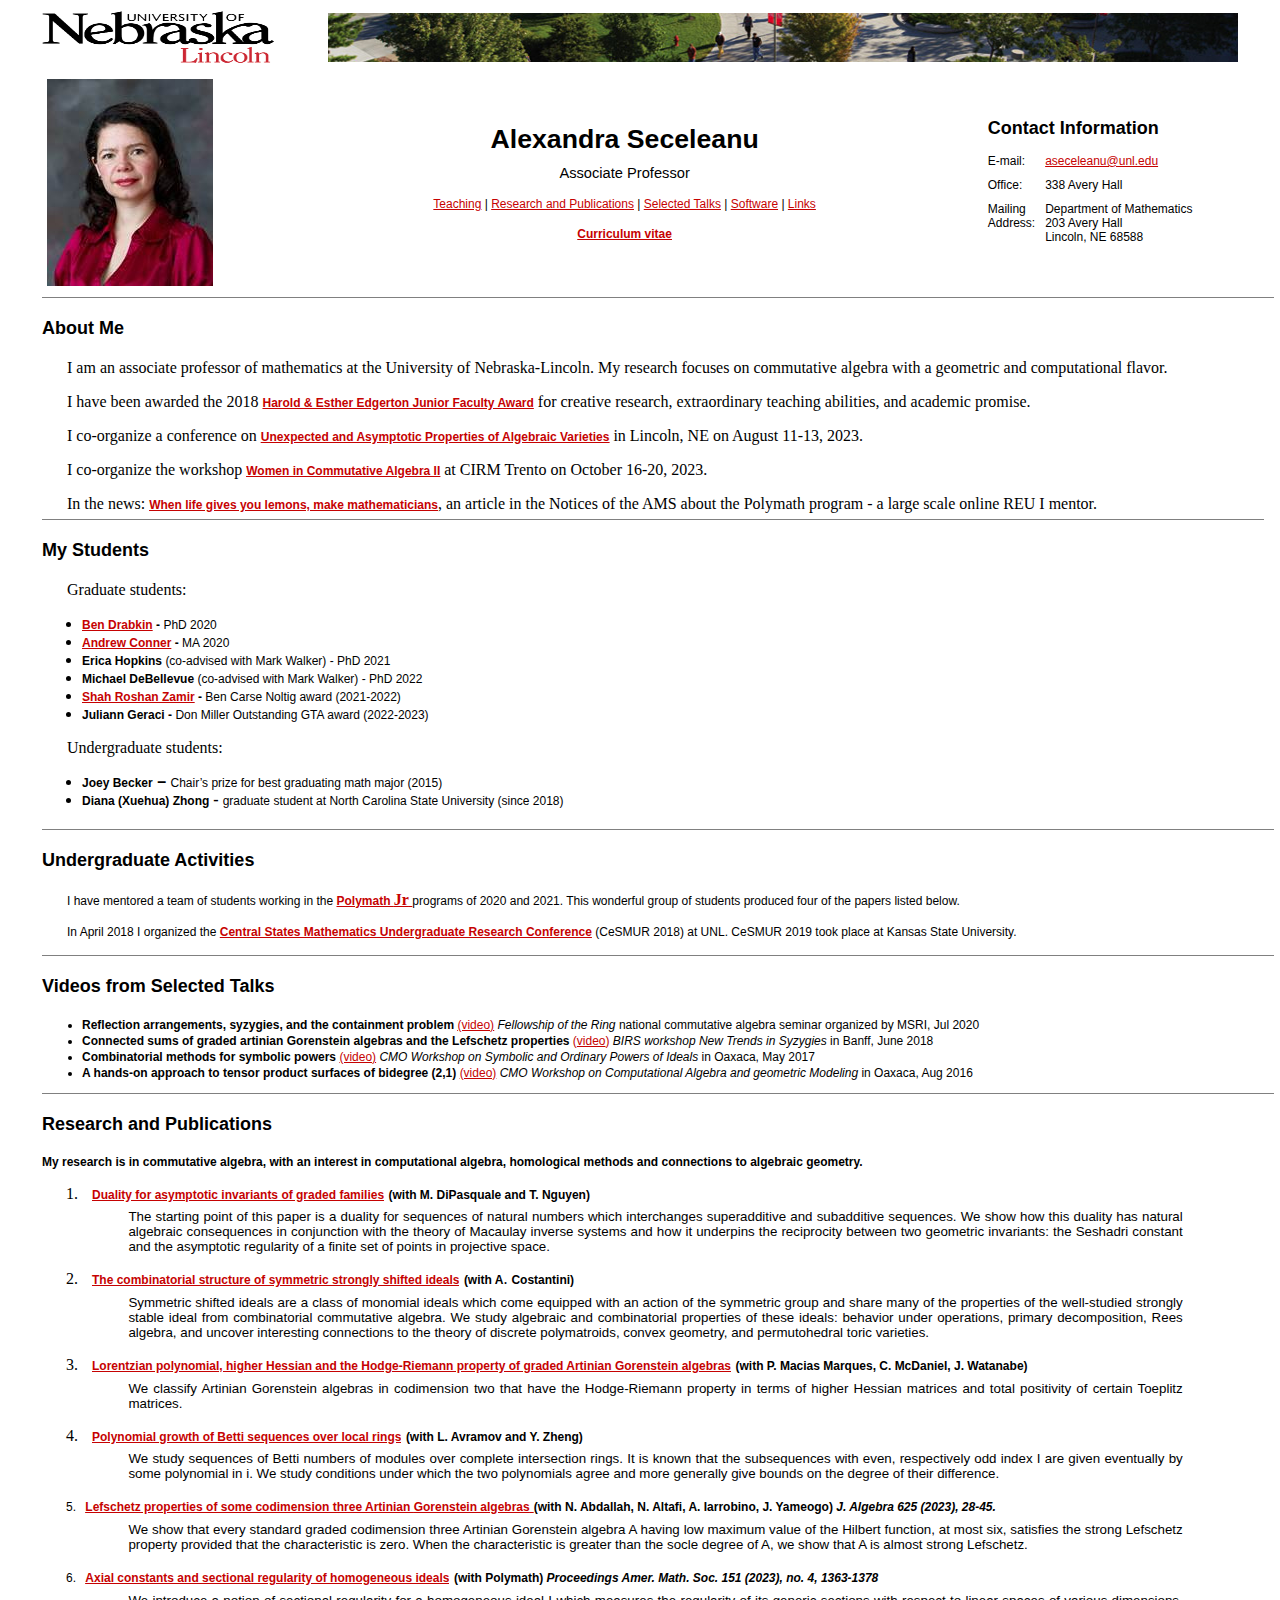
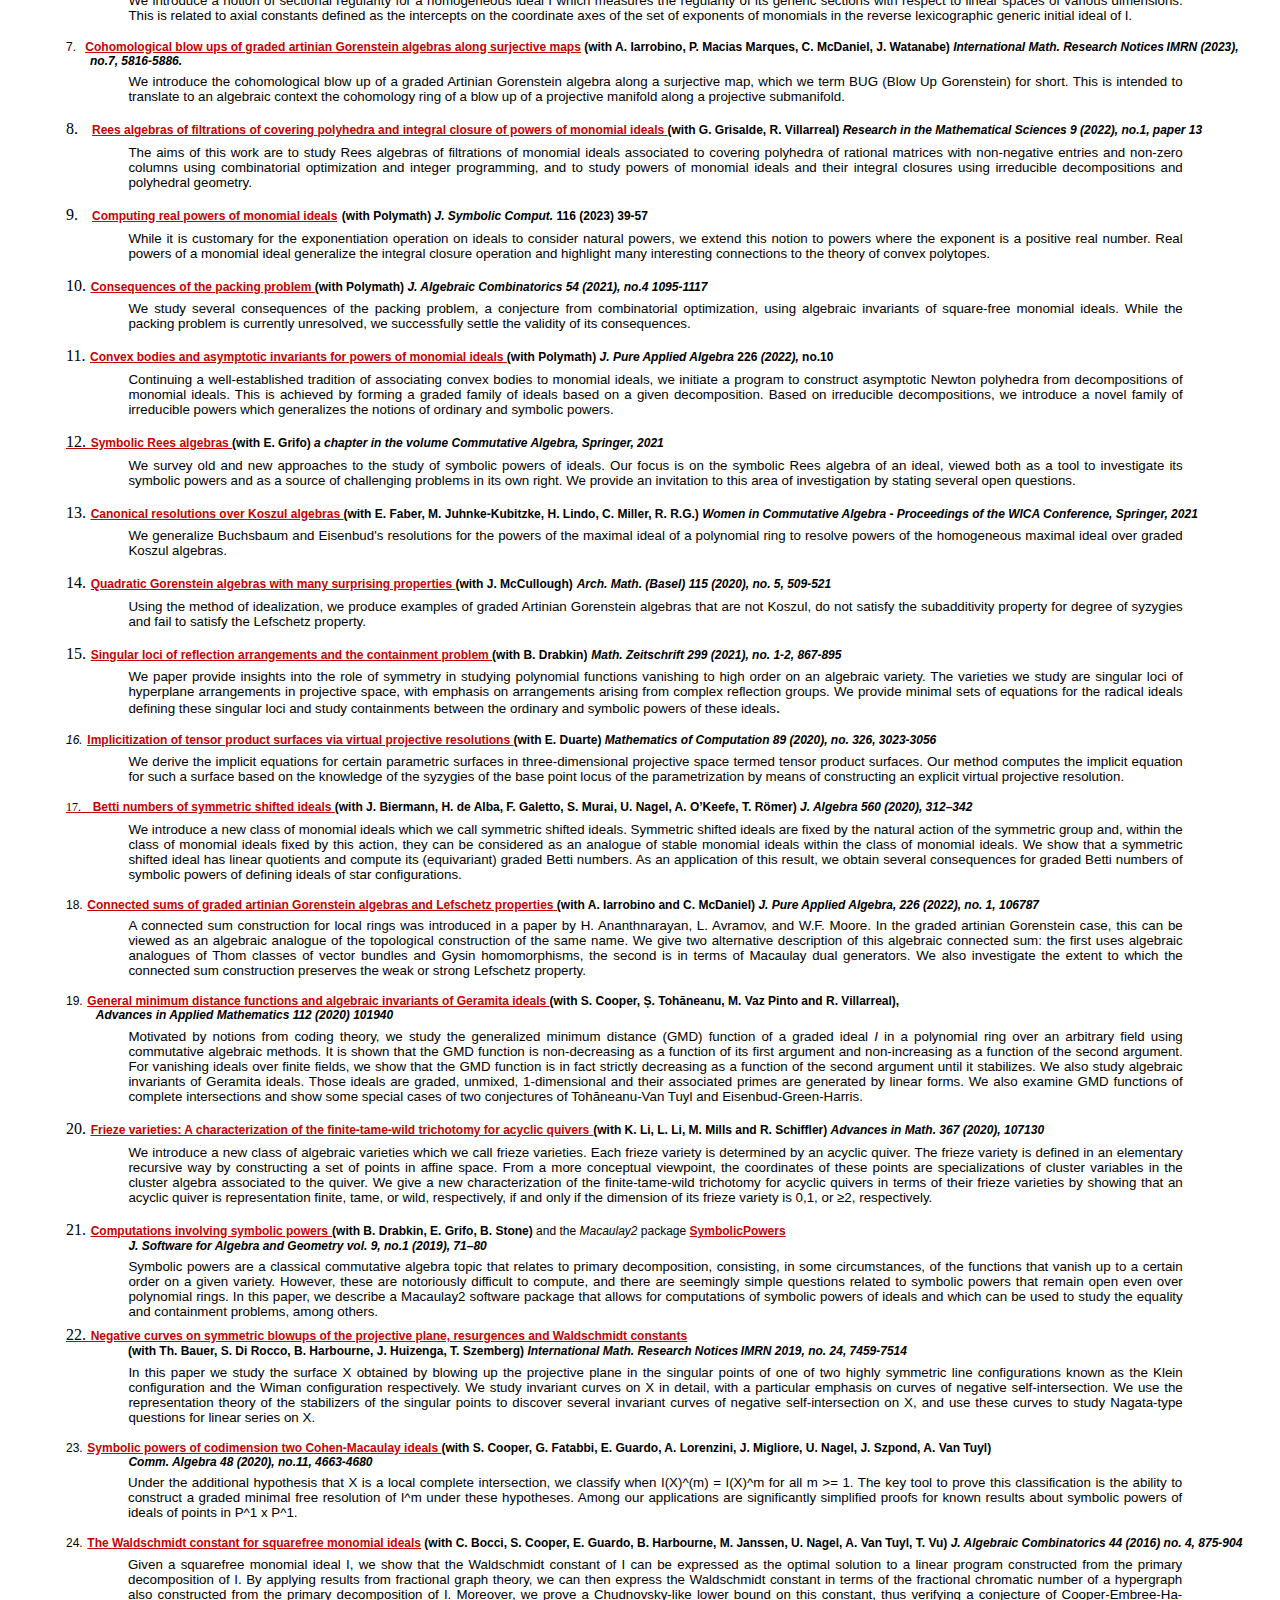
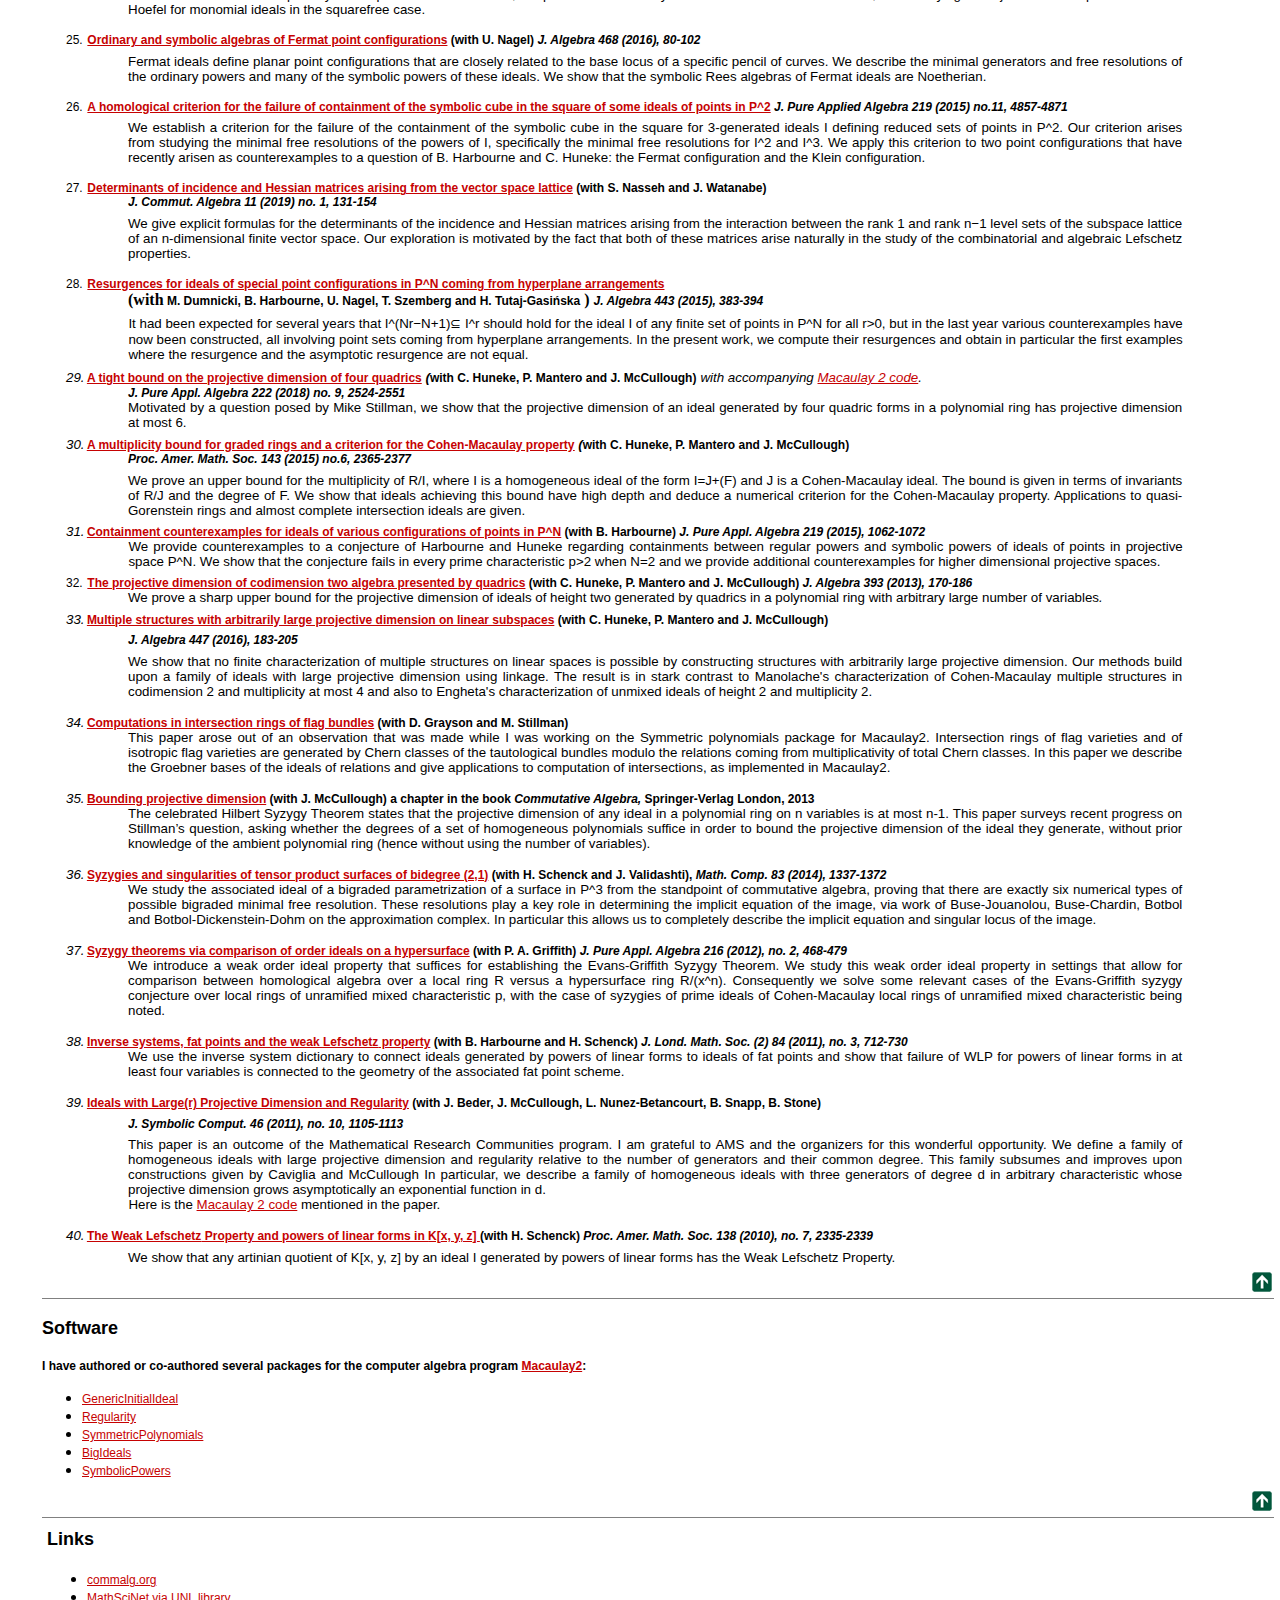
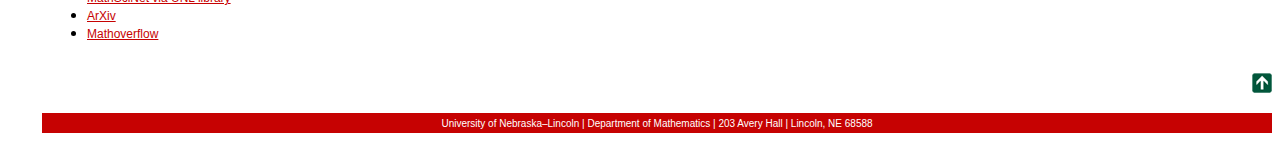
==== index.html @ e79db7da "corrected clustermaps" ====
<html xmlns:v="urn:schemas-microsoft-com:vml"
xmlns:o="urn:schemas-microsoft-com:office:office"
xmlns:w="urn:schemas-microsoft-com:office:word"
xmlns:m="http://schemas.microsoft.com/office/2004/12/omml"
xmlns="http://www.w3.org/TR/REC-html40">
<!-- InstanceBegin template="/Templates/template-fluid-2column.dwt" codeOutsideHTMLIsLocked="false" -->

<head>
<meta http-equiv=Content-Type content="text/html; charset=windows-1252">
<meta name=ProgId content=Word.Document>
<meta name=Generator content="Microsoft Word 15">
<meta name=Originator content="Microsoft Word 15">
<link rel=File-List href="index_files/filelist.xml">
<link rel=Edit-Time-Data href="index_files/editdata.mso">
<!--[if !mso]>
<style>
v\:* {behavior:url(#default#VML);}
o\:* {behavior:url(#default#VML);}
w\:* {behavior:url(#default#VML);}
.shape {behavior:url(#default#VML);}
</style>
<![endif]-->
<title>Alexandra Seceleanu UNL</title>
<!--[if gte mso 9]><xml>
 <o:DocumentProperties>
  <o:Author>aseceleanu2</o:Author>
  <o:Template>Normal</o:Template>
  <o:LastAuthor>Alexandra Seceleanu</o:LastAuthor>
  <o:Revision>9</o:Revision>
  <o:TotalTime>7384</o:TotalTime>
  <o:Created>2022-12-07T13:48:00Z</o:Created>
  <o:LastSaved>2023-04-03T14:07:00Z</o:LastSaved>
  <o:Pages>1</o:Pages>
  <o:Words>4489</o:Words>
  <o:Characters>25591</o:Characters>
  <o:Company>University of Nebraska&#45;-Lincoln</o:Company>
  <o:Lines>213</o:Lines>
  <o:Paragraphs>60</o:Paragraphs>
  <o:CharactersWithSpaces>30020</o:CharactersWithSpaces>
  <o:Version>16.00</o:Version>
 </o:DocumentProperties>
</xml><![endif]-->
<link rel=dataStoreItem href="index_files/item0032.xml"
target="index_files/props033.xml">
<link rel=themeData href="index_files/themedata.thmx">
<link rel=colorSchemeMapping href="index_files/colorschememapping.xml">
<!--[if gte mso 9]><xml>
 <w:WordDocument>
  <w:SpellingState>Clean</w:SpellingState>
  <w:GrammarState>Clean</w:GrammarState>
  <w:TrackMoves>false</w:TrackMoves>
  <w:TrackFormatting/>
  <w:DrawingGridHorizontalSpacing>6 pt</w:DrawingGridHorizontalSpacing>
  <w:DisplayHorizontalDrawingGridEvery>2</w:DisplayHorizontalDrawingGridEvery>
  <w:ValidateAgainstSchemas/>
  <w:SaveIfXMLInvalid>false</w:SaveIfXMLInvalid>
  <w:IgnoreMixedContent>false</w:IgnoreMixedContent>
  <w:AlwaysShowPlaceholderText>false</w:AlwaysShowPlaceholderText>
  <w:DoNotPromoteQF/>
  <w:LidThemeOther>EN-US</w:LidThemeOther>
  <w:LidThemeAsian>X-NONE</w:LidThemeAsian>
  <w:LidThemeComplexScript>X-NONE</w:LidThemeComplexScript>
  <w:Compatibility>
   <w:BreakWrappedTables/>
   <w:SnapToGridInCell/>
   <w:WrapTextWithPunct/>
   <w:UseAsianBreakRules/>
   <w:DontGrowAutofit/>
   <w:SplitPgBreakAndParaMark/>
   <w:DontVertAlignCellWithSp/>
   <w:DontBreakConstrainedForcedTables/>
   <w:DontVertAlignInTxbx/>
   <w:Word11KerningPairs/>
   <w:CachedColBalance/>
  </w:Compatibility>
  <w:BrowserLevel>MicrosoftInternetExplorer4</w:BrowserLevel>
  <m:mathPr>
   <m:mathFont m:val="Cambria Math"/>
   <m:brkBin m:val="before"/>
   <m:brkBinSub m:val="&#45;-"/>
   <m:smallFrac m:val="off"/>
   <m:dispDef/>
   <m:lMargin m:val="0"/>
   <m:rMargin m:val="0"/>
   <m:defJc m:val="centerGroup"/>
   <m:wrapIndent m:val="1440"/>
   <m:intLim m:val="subSup"/>
   <m:naryLim m:val="undOvr"/>
  </m:mathPr></w:WordDocument>
</xml><![endif]--><!--[if gte mso 9]><xml>
 <w:LatentStyles DefLockedState="false" DefUnhideWhenUsed="false"
  DefSemiHidden="false" DefQFormat="false" DefPriority="99"
  LatentStyleCount="375">
  <w:LsdException Locked="false" Priority="0" QFormat="true" Name="Normal"/>
  <w:LsdException Locked="false" Priority="9" QFormat="true" Name="heading 1"/>
  <w:LsdException Locked="false" Priority="9" QFormat="true" Name="heading 2"/>
  <w:LsdException Locked="false" Priority="9" QFormat="true" Name="heading 3"/>
  <w:LsdException Locked="false" Priority="9" QFormat="true" Name="heading 4"/>
  <w:LsdException Locked="false" Priority="9" QFormat="true" Name="heading 5"/>
  <w:LsdException Locked="false" Priority="9" QFormat="true" Name="heading 6"/>
  <w:LsdException Locked="false" Priority="9" SemiHidden="true"
   UnhideWhenUsed="true" QFormat="true" Name="heading 7"/>
  <w:LsdException Locked="false" Priority="9" SemiHidden="true"
   UnhideWhenUsed="true" QFormat="true" Name="heading 8"/>
  <w:LsdException Locked="false" Priority="9" SemiHidden="true"
   UnhideWhenUsed="true" QFormat="true" Name="heading 9"/>
  <w:LsdException Locked="false" SemiHidden="true" UnhideWhenUsed="true"
   Name="index 1"/>
  <w:LsdException Locked="false" SemiHidden="true" UnhideWhenUsed="true"
   Name="index 2"/>
  <w:LsdException Locked="false" SemiHidden="true" UnhideWhenUsed="true"
   Name="index 3"/>
  <w:LsdException Locked="false" SemiHidden="true" UnhideWhenUsed="true"
   Name="index 4"/>
  <w:LsdException Locked="false" SemiHidden="true" UnhideWhenUsed="true"
   Name="index 5"/>
  <w:LsdException Locked="false" SemiHidden="true" UnhideWhenUsed="true"
   Name="index 6"/>
  <w:LsdException Locked="false" SemiHidden="true" UnhideWhenUsed="true"
   Name="index 7"/>
  <w:LsdException Locked="false" SemiHidden="true" UnhideWhenUsed="true"
   Name="index 8"/>
  <w:LsdException Locked="false" SemiHidden="true" UnhideWhenUsed="true"
   Name="index 9"/>
  <w:LsdException Locked="false" Priority="39" SemiHidden="true"
   UnhideWhenUsed="true" Name="toc 1"/>
  <w:LsdException Locked="false" Priority="39" SemiHidden="true"
   UnhideWhenUsed="true" Name="toc 2"/>
  <w:LsdException Locked="false" Priority="39" SemiHidden="true"
   UnhideWhenUsed="true" Name="toc 3"/>
  <w:LsdException Locked="false" Priority="39" SemiHidden="true"
   UnhideWhenUsed="true" Name="toc 4"/>
  <w:LsdException Locked="false" Priority="39" SemiHidden="true"
   UnhideWhenUsed="true" Name="toc 5"/>
  <w:LsdException Locked="false" Priority="39" SemiHidden="true"
   UnhideWhenUsed="true" Name="toc 6"/>
  <w:LsdException Locked="false" Priority="39" SemiHidden="true"
   UnhideWhenUsed="true" Name="toc 7"/>
  <w:LsdException Locked="false" Priority="39" SemiHidden="true"
   UnhideWhenUsed="true" Name="toc 8"/>
  <w:LsdException Locked="false" Priority="39" SemiHidden="true"
   UnhideWhenUsed="true" Name="toc 9"/>
  <w:LsdException Locked="false" SemiHidden="true" UnhideWhenUsed="true"
   Name="Normal Indent"/>
  <w:LsdException Locked="false" SemiHidden="true" UnhideWhenUsed="true"
   Name="footnote text"/>
  <w:LsdException Locked="false" SemiHidden="true" UnhideWhenUsed="true"
   Name="annotation text"/>
  <w:LsdException Locked="false" SemiHidden="true" UnhideWhenUsed="true"
   Name="header"/>
  <w:LsdException Locked="false" SemiHidden="true" UnhideWhenUsed="true"
   Name="footer"/>
  <w:LsdException Locked="false" SemiHidden="true" UnhideWhenUsed="true"
   Name="index heading"/>
  <w:LsdException Locked="false" Priority="35" SemiHidden="true"
   UnhideWhenUsed="true" QFormat="true" Name="caption"/>
  <w:LsdException Locked="false" SemiHidden="true" UnhideWhenUsed="true"
   Name="table of figures"/>
  <w:LsdException Locked="false" SemiHidden="true" UnhideWhenUsed="true"
   Name="envelope address"/>
  <w:LsdException Locked="false" SemiHidden="true" UnhideWhenUsed="true"
   Name="envelope return"/>
  <w:LsdException Locked="false" SemiHidden="true" UnhideWhenUsed="true"
   Name="footnote reference"/>
  <w:LsdException Locked="false" SemiHidden="true" UnhideWhenUsed="true"
   Name="annotation reference"/>
  <w:LsdException Locked="false" SemiHidden="true" UnhideWhenUsed="true"
   Name="line number"/>
  <w:LsdException Locked="false" SemiHidden="true" UnhideWhenUsed="true"
   Name="page number"/>
  <w:LsdException Locked="false" SemiHidden="true" UnhideWhenUsed="true"
   Name="endnote reference"/>
  <w:LsdException Locked="false" SemiHidden="true" UnhideWhenUsed="true"
   Name="endnote text"/>
  <w:LsdException Locked="false" SemiHidden="true" UnhideWhenUsed="true"
   Name="table of authorities"/>
  <w:LsdException Locked="false" SemiHidden="true" UnhideWhenUsed="true"
   Name="macro"/>
  <w:LsdException Locked="false" SemiHidden="true" UnhideWhenUsed="true"
   Name="toa heading"/>
  <w:LsdException Locked="false" SemiHidden="true" UnhideWhenUsed="true"
   Name="List"/>
  <w:LsdException Locked="false" SemiHidden="true" UnhideWhenUsed="true"
   Name="List Bullet"/>
  <w:LsdException Locked="false" SemiHidden="true" UnhideWhenUsed="true"
   Name="List Number"/>
  <w:LsdException Locked="false" SemiHidden="true" UnhideWhenUsed="true"
   Name="List 2"/>
  <w:LsdException Locked="false" SemiHidden="true" UnhideWhenUsed="true"
   Name="List 3"/>
  <w:LsdException Locked="false" SemiHidden="true" UnhideWhenUsed="true"
   Name="List 4"/>
  <w:LsdException Locked="false" SemiHidden="true" UnhideWhenUsed="true"
   Name="List 5"/>
  <w:LsdException Locked="false" SemiHidden="true" UnhideWhenUsed="true"
   Name="List Bullet 2"/>
  <w:LsdException Locked="false" SemiHidden="true" UnhideWhenUsed="true"
   Name="List Bullet 3"/>
  <w:LsdException Locked="false" SemiHidden="true" UnhideWhenUsed="true"
   Name="List Bullet 4"/>
  <w:LsdException Locked="false" SemiHidden="true" UnhideWhenUsed="true"
   Name="List Bullet 5"/>
  <w:LsdException Locked="false" SemiHidden="true" UnhideWhenUsed="true"
   Name="List Number 2"/>
  <w:LsdException Locked="false" SemiHidden="true" UnhideWhenUsed="true"
   Name="List Number 3"/>
  <w:LsdException Locked="false" SemiHidden="true" UnhideWhenUsed="true"
   Name="List Number 4"/>
  <w:LsdException Locked="false" SemiHidden="true" UnhideWhenUsed="true"
   Name="List Number 5"/>
  <w:LsdException Locked="false" Priority="10" QFormat="true" Name="Title"/>
  <w:LsdException Locked="false" SemiHidden="true" UnhideWhenUsed="true"
   Name="Closing"/>
  <w:LsdException Locked="false" SemiHidden="true" UnhideWhenUsed="true"
   Name="Signature"/>
  <w:LsdException Locked="false" Priority="1" SemiHidden="true"
   UnhideWhenUsed="true" Name="Default Paragraph Font"/>
  <w:LsdException Locked="false" SemiHidden="true" UnhideWhenUsed="true"
   Name="Body Text"/>
  <w:LsdException Locked="false" SemiHidden="true" UnhideWhenUsed="true"
   Name="Body Text Indent"/>
  <w:LsdException Locked="false" SemiHidden="true" UnhideWhenUsed="true"
   Name="List Continue"/>
  <w:LsdException Locked="false" SemiHidden="true" UnhideWhenUsed="true"
   Name="List Continue 2"/>
  <w:LsdException Locked="false" SemiHidden="true" UnhideWhenUsed="true"
   Name="List Continue 3"/>
  <w:LsdException Locked="false" SemiHidden="true" UnhideWhenUsed="true"
   Name="List Continue 4"/>
  <w:LsdException Locked="false" SemiHidden="true" UnhideWhenUsed="true"
   Name="List Continue 5"/>
  <w:LsdException Locked="false" SemiHidden="true" UnhideWhenUsed="true"
   Name="Message Header"/>
  <w:LsdException Locked="false" Priority="11" QFormat="true" Name="Subtitle"/>
  <w:LsdException Locked="false" SemiHidden="true" UnhideWhenUsed="true"
   Name="Salutation"/>
  <w:LsdException Locked="false" SemiHidden="true" UnhideWhenUsed="true"
   Name="Date"/>
  <w:LsdException Locked="false" SemiHidden="true" UnhideWhenUsed="true"
   Name="Body Text First Indent"/>
  <w:LsdException Locked="false" SemiHidden="true" UnhideWhenUsed="true"
   Name="Body Text First Indent 2"/>
  <w:LsdException Locked="false" SemiHidden="true" UnhideWhenUsed="true"
   Name="Note Heading"/>
  <w:LsdException Locked="false" SemiHidden="true" UnhideWhenUsed="true"
   Name="Body Text 2"/>
  <w:LsdException Locked="false" SemiHidden="true" UnhideWhenUsed="true"
   Name="Body Text 3"/>
  <w:LsdException Locked="false" SemiHidden="true" UnhideWhenUsed="true"
   Name="Body Text Indent 2"/>
  <w:LsdException Locked="false" SemiHidden="true" UnhideWhenUsed="true"
   Name="Body Text Indent 3"/>
  <w:LsdException Locked="false" SemiHidden="true" UnhideWhenUsed="true"
   Name="Block Text"/>
  <w:LsdException Locked="false" SemiHidden="true" UnhideWhenUsed="true"
   Name="Hyperlink"/>
  <w:LsdException Locked="false" SemiHidden="true" UnhideWhenUsed="true"
   Name="FollowedHyperlink"/>
  <w:LsdException Locked="false" Priority="22" QFormat="true" Name="Strong"/>
  <w:LsdException Locked="false" Priority="20" QFormat="true" Name="Emphasis"/>
  <w:LsdException Locked="false" SemiHidden="true" UnhideWhenUsed="true"
   Name="Document Map"/>
  <w:LsdException Locked="false" SemiHidden="true" UnhideWhenUsed="true"
   Name="Plain Text"/>
  <w:LsdException Locked="false" SemiHidden="true" UnhideWhenUsed="true"
   Name="E-mail Signature"/>
  <w:LsdException Locked="false" SemiHidden="true" UnhideWhenUsed="true"
   Name="HTML Top of Form"/>
  <w:LsdException Locked="false" SemiHidden="true" UnhideWhenUsed="true"
   Name="HTML Bottom of Form"/>
  <w:LsdException Locked="false" SemiHidden="true" UnhideWhenUsed="true"
   Name="Normal (Web)"/>
  <w:LsdException Locked="false" SemiHidden="true" UnhideWhenUsed="true"
   Name="HTML Acronym"/>
  <w:LsdException Locked="false" SemiHidden="true" UnhideWhenUsed="true"
   Name="HTML Address"/>
  <w:LsdException Locked="false" SemiHidden="true" UnhideWhenUsed="true"
   Name="HTML Cite"/>
  <w:LsdException Locked="false" SemiHidden="true" UnhideWhenUsed="true"
   Name="HTML Code"/>
  <w:LsdException Locked="false" SemiHidden="true" UnhideWhenUsed="true"
   Name="HTML Definition"/>
  <w:LsdException Locked="false" SemiHidden="true" UnhideWhenUsed="true"
   Name="HTML Keyboard"/>
  <w:LsdException Locked="false" SemiHidden="true" UnhideWhenUsed="true"
   Name="HTML Preformatted"/>
  <w:LsdException Locked="false" SemiHidden="true" UnhideWhenUsed="true"
   Name="HTML Sample"/>
  <w:LsdException Locked="false" SemiHidden="true" UnhideWhenUsed="true"
   Name="HTML Typewriter"/>
  <w:LsdException Locked="false" SemiHidden="true" UnhideWhenUsed="true"
   Name="HTML Variable"/>
  <w:LsdException Locked="false" SemiHidden="true" UnhideWhenUsed="true"
   Name="Normal Table"/>
  <w:LsdException Locked="false" SemiHidden="true" UnhideWhenUsed="true"
   Name="annotation subject"/>
  <w:LsdException Locked="false" SemiHidden="true" UnhideWhenUsed="true"
   Name="No List"/>
  <w:LsdException Locked="false" SemiHidden="true" UnhideWhenUsed="true"
   Name="Outline List 1"/>
  <w:LsdException Locked="false" SemiHidden="true" UnhideWhenUsed="true"
   Name="Outline List 2"/>
  <w:LsdException Locked="false" SemiHidden="true" UnhideWhenUsed="true"
   Name="Outline List 3"/>
  <w:LsdException Locked="false" SemiHidden="true" UnhideWhenUsed="true"
   Name="Table Simple 1"/>
  <w:LsdException Locked="false" SemiHidden="true" UnhideWhenUsed="true"
   Name="Table Simple 2"/>
  <w:LsdException Locked="false" SemiHidden="true" UnhideWhenUsed="true"
   Name="Table Simple 3"/>
  <w:LsdException Locked="false" SemiHidden="true" UnhideWhenUsed="true"
   Name="Table Classic 1"/>
  <w:LsdException Locked="false" SemiHidden="true" UnhideWhenUsed="true"
   Name="Table Classic 2"/>
  <w:LsdException Locked="false" SemiHidden="true" UnhideWhenUsed="true"
   Name="Table Classic 3"/>
  <w:LsdException Locked="false" SemiHidden="true" UnhideWhenUsed="true"
   Name="Table Classic 4"/>
  <w:LsdException Locked="false" SemiHidden="true" UnhideWhenUsed="true"
   Name="Table Colorful 1"/>
  <w:LsdException Locked="false" SemiHidden="true" UnhideWhenUsed="true"
   Name="Table Colorful 2"/>
  <w:LsdException Locked="false" SemiHidden="true" UnhideWhenUsed="true"
   Name="Table Colorful 3"/>
  <w:LsdException Locked="false" SemiHidden="true" UnhideWhenUsed="true"
   Name="Table Columns 1"/>
  <w:LsdException Locked="false" SemiHidden="true" UnhideWhenUsed="true"
   Name="Table Columns 2"/>
  <w:LsdException Locked="false" SemiHidden="true" UnhideWhenUsed="true"
   Name="Table Columns 3"/>
  <w:LsdException Locked="false" SemiHidden="true" UnhideWhenUsed="true"
   Name="Table Columns 4"/>
  <w:LsdException Locked="false" SemiHidden="true" UnhideWhenUsed="true"
   Name="Table Columns 5"/>
  <w:LsdException Locked="false" SemiHidden="true" UnhideWhenUsed="true"
   Name="Table Grid 1"/>
  <w:LsdException Locked="false" SemiHidden="true" UnhideWhenUsed="true"
   Name="Table Grid 2"/>
  <w:LsdException Locked="false" SemiHidden="true" UnhideWhenUsed="true"
   Name="Table Grid 3"/>
  <w:LsdException Locked="false" SemiHidden="true" UnhideWhenUsed="true"
   Name="Table Grid 4"/>
  <w:LsdException Locked="false" SemiHidden="true" UnhideWhenUsed="true"
   Name="Table Grid 5"/>
  <w:LsdException Locked="false" SemiHidden="true" UnhideWhenUsed="true"
   Name="Table Grid 6"/>
  <w:LsdException Locked="false" SemiHidden="true" UnhideWhenUsed="true"
   Name="Table Grid 7"/>
  <w:LsdException Locked="false" SemiHidden="true" UnhideWhenUsed="true"
   Name="Table Grid 8"/>
  <w:LsdException Locked="false" SemiHidden="true" UnhideWhenUsed="true"
   Name="Table List 1"/>
  <w:LsdException Locked="false" SemiHidden="true" UnhideWhenUsed="true"
   Name="Table List 2"/>
  <w:LsdException Locked="false" SemiHidden="true" UnhideWhenUsed="true"
   Name="Table List 3"/>
  <w:LsdException Locked="false" SemiHidden="true" UnhideWhenUsed="true"
   Name="Table List 4"/>
  <w:LsdException Locked="false" SemiHidden="true" UnhideWhenUsed="true"
   Name="Table List 5"/>
  <w:LsdException Locked="false" SemiHidden="true" UnhideWhenUsed="true"
   Name="Table List 6"/>
  <w:LsdException Locked="false" SemiHidden="true" UnhideWhenUsed="true"
   Name="Table List 7"/>
  <w:LsdException Locked="false" SemiHidden="true" UnhideWhenUsed="true"
   Name="Table List 8"/>
  <w:LsdException Locked="false" SemiHidden="true" UnhideWhenUsed="true"
   Name="Table 3D effects 1"/>
  <w:LsdException Locked="false" SemiHidden="true" UnhideWhenUsed="true"
   Name="Table 3D effects 2"/>
  <w:LsdException Locked="false" SemiHidden="true" UnhideWhenUsed="true"
   Name="Table 3D effects 3"/>
  <w:LsdException Locked="false" SemiHidden="true" UnhideWhenUsed="true"
   Name="Table Contemporary"/>
  <w:LsdException Locked="false" SemiHidden="true" UnhideWhenUsed="true"
   Name="Table Elegant"/>
  <w:LsdException Locked="false" SemiHidden="true" UnhideWhenUsed="true"
   Name="Table Professional"/>
  <w:LsdException Locked="false" SemiHidden="true" UnhideWhenUsed="true"
   Name="Table Subtle 1"/>
  <w:LsdException Locked="false" SemiHidden="true" UnhideWhenUsed="true"
   Name="Table Subtle 2"/>
  <w:LsdException Locked="false" SemiHidden="true" UnhideWhenUsed="true"
   Name="Table Web 1"/>
  <w:LsdException Locked="false" SemiHidden="true" UnhideWhenUsed="true"
   Name="Table Web 2"/>
  <w:LsdException Locked="false" SemiHidden="true" UnhideWhenUsed="true"
   Name="Table Web 3"/>
  <w:LsdException Locked="false" SemiHidden="true" UnhideWhenUsed="true"
   Name="Balloon Text"/>
  <w:LsdException Locked="false" Priority="59" Name="Table Grid"/>
  <w:LsdException Locked="false" SemiHidden="true" UnhideWhenUsed="true"
   Name="Table Theme"/>
  <w:LsdException Locked="false" SemiHidden="true" Name="Placeholder Text"/>
  <w:LsdException Locked="false" Priority="1" QFormat="true" Name="No Spacing"/>
  <w:LsdException Locked="false" Priority="60" Name="Light Shading"/>
  <w:LsdException Locked="false" Priority="61" Name="Light List"/>
  <w:LsdException Locked="false" Priority="62" Name="Light Grid"/>
  <w:LsdException Locked="false" Priority="63" Name="Medium Shading 1"/>
  <w:LsdException Locked="false" Priority="64" Name="Medium Shading 2"/>
  <w:LsdException Locked="false" Priority="65" Name="Medium List 1"/>
  <w:LsdException Locked="false" Priority="66" Name="Medium List 2"/>
  <w:LsdException Locked="false" Priority="67" Name="Medium Grid 1"/>
  <w:LsdException Locked="false" Priority="68" Name="Medium Grid 2"/>
  <w:LsdException Locked="false" Priority="69" Name="Medium Grid 3"/>
  <w:LsdException Locked="false" Priority="70" Name="Dark List"/>
  <w:LsdException Locked="false" Priority="71" Name="Colorful Shading"/>
  <w:LsdException Locked="false" Priority="72" Name="Colorful List"/>
  <w:LsdException Locked="false" Priority="73" Name="Colorful Grid"/>
  <w:LsdException Locked="false" Priority="60" Name="Light Shading Accent 1"/>
  <w:LsdException Locked="false" Priority="61" Name="Light List Accent 1"/>
  <w:LsdException Locked="false" Priority="62" Name="Light Grid Accent 1"/>
  <w:LsdException Locked="false" Priority="63" Name="Medium Shading 1 Accent 1"/>
  <w:LsdException Locked="false" Priority="64" Name="Medium Shading 2 Accent 1"/>
  <w:LsdException Locked="false" Priority="65" Name="Medium List 1 Accent 1"/>
  <w:LsdException Locked="false" SemiHidden="true" Name="Revision"/>
  <w:LsdException Locked="false" Priority="34" QFormat="true"
   Name="List Paragraph"/>
  <w:LsdException Locked="false" Priority="29" QFormat="true" Name="Quote"/>
  <w:LsdException Locked="false" Priority="30" QFormat="true"
   Name="Intense Quote"/>
  <w:LsdException Locked="false" Priority="66" Name="Medium List 2 Accent 1"/>
  <w:LsdException Locked="false" Priority="67" Name="Medium Grid 1 Accent 1"/>
  <w:LsdException Locked="false" Priority="68" Name="Medium Grid 2 Accent 1"/>
  <w:LsdException Locked="false" Priority="69" Name="Medium Grid 3 Accent 1"/>
  <w:LsdException Locked="false" Priority="70" Name="Dark List Accent 1"/>
  <w:LsdException Locked="false" Priority="71" Name="Colorful Shading Accent 1"/>
  <w:LsdException Locked="false" Priority="72" Name="Colorful List Accent 1"/>
  <w:LsdException Locked="false" Priority="73" Name="Colorful Grid Accent 1"/>
  <w:LsdException Locked="false" Priority="60" Name="Light Shading Accent 2"/>
  <w:LsdException Locked="false" Priority="61" Name="Light List Accent 2"/>
  <w:LsdException Locked="false" Priority="62" Name="Light Grid Accent 2"/>
  <w:LsdException Locked="false" Priority="63" Name="Medium Shading 1 Accent 2"/>
  <w:LsdException Locked="false" Priority="64" Name="Medium Shading 2 Accent 2"/>
  <w:LsdException Locked="false" Priority="65" Name="Medium List 1 Accent 2"/>
  <w:LsdException Locked="false" Priority="66" Name="Medium List 2 Accent 2"/>
  <w:LsdException Locked="false" Priority="67" Name="Medium Grid 1 Accent 2"/>
  <w:LsdException Locked="false" Priority="68" Name="Medium Grid 2 Accent 2"/>
  <w:LsdException Locked="false" Priority="69" Name="Medium Grid 3 Accent 2"/>
  <w:LsdException Locked="false" Priority="70" Name="Dark List Accent 2"/>
  <w:LsdException Locked="false" Priority="71" Name="Colorful Shading Accent 2"/>
  <w:LsdException Locked="false" Priority="72" Name="Colorful List Accent 2"/>
  <w:LsdException Locked="false" Priority="73" Name="Colorful Grid Accent 2"/>
  <w:LsdException Locked="false" Priority="60" Name="Light Shading Accent 3"/>
  <w:LsdException Locked="false" Priority="61" Name="Light List Accent 3"/>
  <w:LsdException Locked="false" Priority="62" Name="Light Grid Accent 3"/>
  <w:LsdException Locked="false" Priority="63" Name="Medium Shading 1 Accent 3"/>
  <w:LsdException Locked="false" Priority="64" Name="Medium Shading 2 Accent 3"/>
  <w:LsdException Locked="false" Priority="65" Name="Medium List 1 Accent 3"/>
  <w:LsdException Locked="false" Priority="66" Name="Medium List 2 Accent 3"/>
  <w:LsdException Locked="false" Priority="67" Name="Medium Grid 1 Accent 3"/>
  <w:LsdException Locked="false" Priority="68" Name="Medium Grid 2 Accent 3"/>
  <w:LsdException Locked="false" Priority="69" Name="Medium Grid 3 Accent 3"/>
  <w:LsdException Locked="false" Priority="70" Name="Dark List Accent 3"/>
  <w:LsdException Locked="false" Priority="71" Name="Colorful Shading Accent 3"/>
  <w:LsdException Locked="false" Priority="72" Name="Colorful List Accent 3"/>
  <w:LsdException Locked="false" Priority="73" Name="Colorful Grid Accent 3"/>
  <w:LsdException Locked="false" Priority="60" Name="Light Shading Accent 4"/>
  <w:LsdException Locked="false" Priority="61" Name="Light List Accent 4"/>
  <w:LsdException Locked="false" Priority="62" Name="Light Grid Accent 4"/>
  <w:LsdException Locked="false" Priority="63" Name="Medium Shading 1 Accent 4"/>
  <w:LsdException Locked="false" Priority="64" Name="Medium Shading 2 Accent 4"/>
  <w:LsdException Locked="false" Priority="65" Name="Medium List 1 Accent 4"/>
  <w:LsdException Locked="false" Priority="66" Name="Medium List 2 Accent 4"/>
  <w:LsdException Locked="false" Priority="67" Name="Medium Grid 1 Accent 4"/>
  <w:LsdException Locked="false" Priority="68" Name="Medium Grid 2 Accent 4"/>
  <w:LsdException Locked="false" Priority="69" Name="Medium Grid 3 Accent 4"/>
  <w:LsdException Locked="false" Priority="70" Name="Dark List Accent 4"/>
  <w:LsdException Locked="false" Priority="71" Name="Colorful Shading Accent 4"/>
  <w:LsdException Locked="false" Priority="72" Name="Colorful List Accent 4"/>
  <w:LsdException Locked="false" Priority="73" Name="Colorful Grid Accent 4"/>
  <w:LsdException Locked="false" Priority="60" Name="Light Shading Accent 5"/>
  <w:LsdException Locked="false" Priority="61" Name="Light List Accent 5"/>
  <w:LsdException Locked="false" Priority="62" Name="Light Grid Accent 5"/>
  <w:LsdException Locked="false" Priority="63" Name="Medium Shading 1 Accent 5"/>
  <w:LsdException Locked="false" Priority="64" Name="Medium Shading 2 Accent 5"/>
  <w:LsdException Locked="false" Priority="65" Name="Medium List 1 Accent 5"/>
  <w:LsdException Locked="false" Priority="66" Name="Medium List 2 Accent 5"/>
  <w:LsdException Locked="false" Priority="67" Name="Medium Grid 1 Accent 5"/>
  <w:LsdException Locked="false" Priority="68" Name="Medium Grid 2 Accent 5"/>
  <w:LsdException Locked="false" Priority="69" Name="Medium Grid 3 Accent 5"/>
  <w:LsdException Locked="false" Priority="70" Name="Dark List Accent 5"/>
  <w:LsdException Locked="false" Priority="71" Name="Colorful Shading Accent 5"/>
  <w:LsdException Locked="false" Priority="72" Name="Colorful List Accent 5"/>
  <w:LsdException Locked="false" Priority="73" Name="Colorful Grid Accent 5"/>
  <w:LsdException Locked="false" Priority="60" Name="Light Shading Accent 6"/>
  <w:LsdException Locked="false" Priority="61" Name="Light List Accent 6"/>
  <w:LsdException Locked="false" Priority="62" Name="Light Grid Accent 6"/>
  <w:LsdException Locked="false" Priority="63" Name="Medium Shading 1 Accent 6"/>
  <w:LsdException Locked="false" Priority="64" Name="Medium Shading 2 Accent 6"/>
  <w:LsdException Locked="false" Priority="65" Name="Medium List 1 Accent 6"/>
  <w:LsdException Locked="false" Priority="66" Name="Medium List 2 Accent 6"/>
  <w:LsdException Locked="false" Priority="67" Name="Medium Grid 1 Accent 6"/>
  <w:LsdException Locked="false" Priority="68" Name="Medium Grid 2 Accent 6"/>
  <w:LsdException Locked="false" Priority="69" Name="Medium Grid 3 Accent 6"/>
  <w:LsdException Locked="false" Priority="70" Name="Dark List Accent 6"/>
  <w:LsdException Locked="false" Priority="71" Name="Colorful Shading Accent 6"/>
  <w:LsdException Locked="false" Priority="72" Name="Colorful List Accent 6"/>
  <w:LsdException Locked="false" Priority="73" Name="Colorful Grid Accent 6"/>
  <w:LsdException Locked="false" Priority="19" QFormat="true"
   Name="Subtle Emphasis"/>
  <w:LsdException Locked="false" Priority="21" QFormat="true"
   Name="Intense Emphasis"/>
  <w:LsdException Locked="false" Priority="31" QFormat="true"
   Name="Subtle Reference"/>
  <w:LsdException Locked="false" Priority="32" QFormat="true"
   Name="Intense Reference"/>
  <w:LsdException Locked="false" Priority="33" QFormat="true" Name="Book Title"/>
  <w:LsdException Locked="false" Priority="37" SemiHidden="true"
   UnhideWhenUsed="true" Name="Bibliography"/>
  <w:LsdException Locked="false" Priority="39" SemiHidden="true"
   UnhideWhenUsed="true" QFormat="true" Name="TOC Heading"/>
  <w:LsdException Locked="false" Priority="41" Name="Plain Table 1"/>
  <w:LsdException Locked="false" Priority="42" Name="Plain Table 2"/>
  <w:LsdException Locked="false" Priority="43" Name="Plain Table 3"/>
  <w:LsdException Locked="false" Priority="44" Name="Plain Table 4"/>
  <w:LsdException Locked="false" Priority="45" Name="Plain Table 5"/>
  <w:LsdException Locked="false" Priority="40" Name="Grid Table Light"/>
  <w:LsdException Locked="false" Priority="46" Name="Grid Table 1 Light"/>
  <w:LsdException Locked="false" Priority="47" Name="Grid Table 2"/>
  <w:LsdException Locked="false" Priority="48" Name="Grid Table 3"/>
  <w:LsdException Locked="false" Priority="49" Name="Grid Table 4"/>
  <w:LsdException Locked="false" Priority="50" Name="Grid Table 5 Dark"/>
  <w:LsdException Locked="false" Priority="51" Name="Grid Table 6 Colorful"/>
  <w:LsdException Locked="false" Priority="52" Name="Grid Table 7 Colorful"/>
  <w:LsdException Locked="false" Priority="46"
   Name="Grid Table 1 Light Accent 1"/>
  <w:LsdException Locked="false" Priority="47" Name="Grid Table 2 Accent 1"/>
  <w:LsdException Locked="false" Priority="48" Name="Grid Table 3 Accent 1"/>
  <w:LsdException Locked="false" Priority="49" Name="Grid Table 4 Accent 1"/>
  <w:LsdException Locked="false" Priority="50" Name="Grid Table 5 Dark Accent 1"/>
  <w:LsdException Locked="false" Priority="51"
   Name="Grid Table 6 Colorful Accent 1"/>
  <w:LsdException Locked="false" Priority="52"
   Name="Grid Table 7 Colorful Accent 1"/>
  <w:LsdException Locked="false" Priority="46"
   Name="Grid Table 1 Light Accent 2"/>
  <w:LsdException Locked="false" Priority="47" Name="Grid Table 2 Accent 2"/>
  <w:LsdException Locked="false" Priority="48" Name="Grid Table 3 Accent 2"/>
  <w:LsdException Locked="false" Priority="49" Name="Grid Table 4 Accent 2"/>
  <w:LsdException Locked="false" Priority="50" Name="Grid Table 5 Dark Accent 2"/>
  <w:LsdException Locked="false" Priority="51"
   Name="Grid Table 6 Colorful Accent 2"/>
  <w:LsdException Locked="false" Priority="52"
   Name="Grid Table 7 Colorful Accent 2"/>
  <w:LsdException Locked="false" Priority="46"
   Name="Grid Table 1 Light Accent 3"/>
  <w:LsdException Locked="false" Priority="47" Name="Grid Table 2 Accent 3"/>
  <w:LsdException Locked="false" Priority="48" Name="Grid Table 3 Accent 3"/>
  <w:LsdException Locked="false" Priority="49" Name="Grid Table 4 Accent 3"/>
  <w:LsdException Locked="false" Priority="50" Name="Grid Table 5 Dark Accent 3"/>
  <w:LsdException Locked="false" Priority="51"
   Name="Grid Table 6 Colorful Accent 3"/>
  <w:LsdException Locked="false" Priority="52"
   Name="Grid Table 7 Colorful Accent 3"/>
  <w:LsdException Locked="false" Priority="46"
   Name="Grid Table 1 Light Accent 4"/>
  <w:LsdException Locked="false" Priority="47" Name="Grid Table 2 Accent 4"/>
  <w:LsdException Locked="false" Priority="48" Name="Grid Table 3 Accent 4"/>
  <w:LsdException Locked="false" Priority="49" Name="Grid Table 4 Accent 4"/>
  <w:LsdException Locked="false" Priority="50" Name="Grid Table 5 Dark Accent 4"/>
  <w:LsdException Locked="false" Priority="51"
   Name="Grid Table 6 Colorful Accent 4"/>
  <w:LsdException Locked="false" Priority="52"
   Name="Grid Table 7 Colorful Accent 4"/>
  <w:LsdException Locked="false" Priority="46"
   Name="Grid Table 1 Light Accent 5"/>
  <w:LsdException Locked="false" Priority="47" Name="Grid Table 2 Accent 5"/>
  <w:LsdException Locked="false" Priority="48" Name="Grid Table 3 Accent 5"/>
  <w:LsdException Locked="false" Priority="49" Name="Grid Table 4 Accent 5"/>
  <w:LsdException Locked="false" Priority="50" Name="Grid Table 5 Dark Accent 5"/>
  <w:LsdException Locked="false" Priority="51"
   Name="Grid Table 6 Colorful Accent 5"/>
  <w:LsdException Locked="false" Priority="52"
   Name="Grid Table 7 Colorful Accent 5"/>
  <w:LsdException Locked="false" Priority="46"
   Name="Grid Table 1 Light Accent 6"/>
  <w:LsdException Locked="false" Priority="47" Name="Grid Table 2 Accent 6"/>
  <w:LsdException Locked="false" Priority="48" Name="Grid Table 3 Accent 6"/>
  <w:LsdException Locked="false" Priority="49" Name="Grid Table 4 Accent 6"/>
  <w:LsdException Locked="false" Priority="50" Name="Grid Table 5 Dark Accent 6"/>
  <w:LsdException Locked="false" Priority="51"
   Name="Grid Table 6 Colorful Accent 6"/>
  <w:LsdException Locked="false" Priority="52"
   Name="Grid Table 7 Colorful Accent 6"/>
  <w:LsdException Locked="false" Priority="46" Name="List Table 1 Light"/>
  <w:LsdException Locked="false" Priority="47" Name="List Table 2"/>
  <w:LsdException Locked="false" Priority="48" Name="List Table 3"/>
  <w:LsdException Locked="false" Priority="49" Name="List Table 4"/>
  <w:LsdException Locked="false" Priority="50" Name="List Table 5 Dark"/>
  <w:LsdException Locked="false" Priority="51" Name="List Table 6 Colorful"/>
  <w:LsdException Locked="false" Priority="52" Name="List Table 7 Colorful"/>
  <w:LsdException Locked="false" Priority="46"
   Name="List Table 1 Light Accent 1"/>
  <w:LsdException Locked="false" Priority="47" Name="List Table 2 Accent 1"/>
  <w:LsdException Locked="false" Priority="48" Name="List Table 3 Accent 1"/>
  <w:LsdException Locked="false" Priority="49" Name="List Table 4 Accent 1"/>
  <w:LsdException Locked="false" Priority="50" Name="List Table 5 Dark Accent 1"/>
  <w:LsdException Locked="false" Priority="51"
   Name="List Table 6 Colorful Accent 1"/>
  <w:LsdException Locked="false" Priority="52"
   Name="List Table 7 Colorful Accent 1"/>
  <w:LsdException Locked="false" Priority="46"
   Name="List Table 1 Light Accent 2"/>
  <w:LsdException Locked="false" Priority="47" Name="List Table 2 Accent 2"/>
  <w:LsdException Locked="false" Priority="48" Name="List Table 3 Accent 2"/>
  <w:LsdException Locked="false" Priority="49" Name="List Table 4 Accent 2"/>
  <w:LsdException Locked="false" Priority="50" Name="List Table 5 Dark Accent 2"/>
  <w:LsdException Locked="false" Priority="51"
   Name="List Table 6 Colorful Accent 2"/>
  <w:LsdException Locked="false" Priority="52"
   Name="List Table 7 Colorful Accent 2"/>
  <w:LsdException Locked="false" Priority="46"
   Name="List Table 1 Light Accent 3"/>
  <w:LsdException Locked="false" Priority="47" Name="List Table 2 Accent 3"/>
  <w:LsdException Locked="false" Priority="48" Name="List Table 3 Accent 3"/>
  <w:LsdException Locked="false" Priority="49" Name="List Table 4 Accent 3"/>
  <w:LsdException Locked="false" Priority="50" Name="List Table 5 Dark Accent 3"/>
  <w:LsdException Locked="false" Priority="51"
   Name="List Table 6 Colorful Accent 3"/>
  <w:LsdException Locked="false" Priority="52"
   Name="List Table 7 Colorful Accent 3"/>
  <w:LsdException Locked="false" Priority="46"
   Name="List Table 1 Light Accent 4"/>
  <w:LsdException Locked="false" Priority="47" Name="List Table 2 Accent 4"/>
  <w:LsdException Locked="false" Priority="48" Name="List Table 3 Accent 4"/>
  <w:LsdException Locked="false" Priority="49" Name="List Table 4 Accent 4"/>
  <w:LsdException Locked="false" Priority="50" Name="List Table 5 Dark Accent 4"/>
  <w:LsdException Locked="false" Priority="51"
   Name="List Table 6 Colorful Accent 4"/>
  <w:LsdException Locked="false" Priority="52"
   Name="List Table 7 Colorful Accent 4"/>
  <w:LsdException Locked="false" Priority="46"
   Name="List Table 1 Light Accent 5"/>
  <w:LsdException Locked="false" Priority="47" Name="List Table 2 Accent 5"/>
  <w:LsdException Locked="false" Priority="48" Name="List Table 3 Accent 5"/>
  <w:LsdException Locked="false" Priority="49" Name="List Table 4 Accent 5"/>
  <w:LsdException Locked="false" Priority="50" Name="List Table 5 Dark Accent 5"/>
  <w:LsdException Locked="false" Priority="51"
   Name="List Table 6 Colorful Accent 5"/>
  <w:LsdException Locked="false" Priority="52"
   Name="List Table 7 Colorful Accent 5"/>
  <w:LsdException Locked="false" Priority="46"
   Name="List Table 1 Light Accent 6"/>
  <w:LsdException Locked="false" Priority="47" Name="List Table 2 Accent 6"/>
  <w:LsdException Locked="false" Priority="48" Name="List Table 3 Accent 6"/>
  <w:LsdException Locked="false" Priority="49" Name="List Table 4 Accent 6"/>
  <w:LsdException Locked="false" Priority="50" Name="List Table 5 Dark Accent 6"/>
  <w:LsdException Locked="false" Priority="51"
   Name="List Table 6 Colorful Accent 6"/>
  <w:LsdException Locked="false" Priority="52"
   Name="List Table 7 Colorful Accent 6"/>
  <w:LsdException Locked="false" SemiHidden="true" UnhideWhenUsed="true"
   Name="Mention"/>
  <w:LsdException Locked="false" SemiHidden="true" UnhideWhenUsed="true"
   Name="Smart Hyperlink"/>
  <w:LsdException Locked="false" SemiHidden="true" UnhideWhenUsed="true"
   Name="Hashtag"/>
  <w:LsdException Locked="false" SemiHidden="true" UnhideWhenUsed="true"
   Name="Unresolved Mention"/>
 </w:LatentStyles>
</xml><![endif]-->
<link rel=Stylesheet type="text/css" media=all href="css/webstyles.css">
<style>
<!--
 /* Font Definitions */
 @font-face
	{font-family:Helvetica;
	panose-1:2 11 6 4 2 2 2 2 2 4;
	mso-font-charset:0;
	mso-generic-font-family:swiss;
	mso-font-pitch:variable;
	mso-font-signature:-536858881 -1073711013 9 0 511 0;}
@font-face
	{font-family:"Cambria Math";
	panose-1:2 4 5 3 5 4 6 3 2 4;
	mso-font-charset:0;
	mso-generic-font-family:roman;
	mso-font-pitch:variable;
	mso-font-signature:-536869121 1107305727 33554432 0 415 0;}
@font-face
	{font-family:Verdana;
	panose-1:2 11 6 4 3 5 4 4 2 4;
	mso-font-charset:0;
	mso-generic-font-family:swiss;
	mso-font-pitch:variable;
	mso-font-signature:-1610610945 1073750107 16 0 415 0;}
@font-face
	{font-family:Tahoma;
	panose-1:2 11 6 4 3 5 4 4 2 4;
	mso-font-charset:0;
	mso-generic-font-family:swiss;
	mso-font-pitch:variable;
	mso-font-signature:-520081665 -1073717157 41 0 66047 0;}
 /* Style Definitions */
 p.MsoNormal, li.MsoNormal, div.MsoNormal
	{mso-style-unhide:no;
	mso-style-qformat:yes;
	mso-style-parent:"";
	mso-margin-top-alt:auto;
	margin-right:0in;
	mso-margin-bottom-alt:auto;
	margin-left:0in;
	mso-pagination:widow-orphan;
	font-size:12.0pt;
	font-family:"Times New Roman",serif;
	mso-fareast-font-family:"Times New Roman";
	mso-fareast-theme-font:minor-fareast;
	mso-believe-normal-left:yes;}
h1
	{mso-style-priority:9;
	mso-style-unhide:no;
	mso-style-qformat:yes;
	mso-style-link:"Heading 1 Char";
	margin:0in;
	margin-bottom:.0001pt;
	mso-pagination:widow-orphan;
	mso-outline-level:1;
	font-size:26.5pt;
	font-family:"Times New Roman",serif;
	mso-fareast-font-family:"Times New Roman";
	mso-fareast-theme-font:minor-fareast;
	font-weight:bold;}
h2
	{mso-style-priority:9;
	mso-style-unhide:no;
	mso-style-qformat:yes;
	mso-style-link:"Heading 2 Char";
	mso-margin-top-alt:auto;
	margin-right:0in;
	mso-margin-bottom-alt:auto;
	margin-left:0in;
	mso-pagination:widow-orphan;
	mso-outline-level:2;
	font-size:18.0pt;
	font-family:"Times New Roman",serif;
	mso-fareast-font-family:"Times New Roman";
	mso-fareast-theme-font:minor-fareast;
	font-weight:bold;}
h3
	{mso-style-priority:9;
	mso-style-unhide:no;
	mso-style-qformat:yes;
	mso-style-link:"Heading 3 Char";
	mso-margin-top-alt:auto;
	margin-right:0in;
	mso-margin-bottom-alt:auto;
	margin-left:0in;
	mso-pagination:widow-orphan;
	mso-outline-level:3;
	font-size:16.0pt;
	font-family:"Times New Roman",serif;
	mso-fareast-font-family:"Times New Roman";
	mso-fareast-theme-font:minor-fareast;
	font-weight:bold;}
h4
	{mso-style-priority:9;
	mso-style-unhide:no;
	mso-style-qformat:yes;
	mso-style-link:"Heading 4 Char";
	margin-top:7.5pt;
	margin-right:0in;
	margin-bottom:7.5pt;
	margin-left:0in;
	mso-pagination:widow-orphan;
	mso-outline-level:4;
	font-size:14.5pt;
	font-family:"Times New Roman",serif;
	mso-fareast-font-family:"Times New Roman";
	mso-fareast-theme-font:minor-fareast;
	font-weight:bold;}
h5
	{mso-style-priority:9;
	mso-style-unhide:no;
	mso-style-qformat:yes;
	mso-style-link:"Heading 5 Char";
	mso-margin-top-alt:auto;
	margin-right:0in;
	mso-margin-bottom-alt:auto;
	margin-left:0in;
	mso-pagination:widow-orphan;
	mso-outline-level:5;
	font-size:12.5pt;
	font-family:"Times New Roman",serif;
	mso-fareast-font-family:"Times New Roman";
	mso-fareast-theme-font:minor-fareast;
	font-weight:bold;}
h6
	{mso-style-priority:9;
	mso-style-unhide:no;
	mso-style-qformat:yes;
	mso-style-link:"Heading 6 Char";
	mso-margin-top-alt:auto;
	margin-right:0in;
	mso-margin-bottom-alt:auto;
	margin-left:0in;
	mso-pagination:widow-orphan;
	mso-outline-level:6;
	font-size:12.0pt;
	font-family:"Times New Roman",serif;
	mso-fareast-font-family:"Times New Roman";
	mso-fareast-theme-font:minor-fareast;
	font-weight:bold;}
a:link, span.MsoHyperlink
	{mso-style-noshow:yes;
	mso-style-priority:99;
	color:#C60202;
	text-decoration:underline;
	text-underline:single;}
a:visited, span.MsoHyperlinkFollowed
	{mso-style-noshow:yes;
	mso-style-priority:99;
	color:#C60202;
	text-decoration:underline;
	text-underline:single;}
p
	{mso-style-noshow:yes;
	mso-style-priority:99;
	mso-margin-top-alt:auto;
	margin-right:0in;
	mso-margin-bottom-alt:auto;
	margin-left:0in;
	mso-pagination:widow-orphan;
	font-size:12.0pt;
	font-family:"Times New Roman",serif;
	mso-fareast-font-family:"Times New Roman";
	mso-fareast-theme-font:minor-fareast;}
p.MsoAcetate, li.MsoAcetate, div.MsoAcetate
	{mso-style-noshow:yes;
	mso-style-priority:99;
	mso-style-link:"Balloon Text Char";
	mso-margin-top-alt:auto;
	margin-right:0in;
	mso-margin-bottom-alt:auto;
	margin-left:0in;
	mso-pagination:widow-orphan;
	font-size:8.0pt;
	font-family:"Tahoma",sans-serif;
	mso-fareast-font-family:"Times New Roman";
	mso-fareast-theme-font:minor-fareast;}
span.MsoPlaceholderText
	{mso-style-noshow:yes;
	mso-style-priority:99;
	mso-style-unhide:no;
	color:gray;}
p.MsoListParagraph, li.MsoListParagraph, div.MsoListParagraph
	{mso-style-noshow:yes;
	mso-style-priority:34;
	mso-style-unhide:no;
	mso-style-qformat:yes;
	mso-margin-top-alt:auto;
	margin-right:0in;
	mso-margin-bottom-alt:auto;
	margin-left:.5in;
	mso-add-space:auto;
	mso-pagination:widow-orphan;
	font-size:12.0pt;
	font-family:"Times New Roman",serif;
	mso-fareast-font-family:"Times New Roman";
	mso-fareast-theme-font:minor-fareast;}
p.MsoListParagraphCxSpFirst, li.MsoListParagraphCxSpFirst, div.MsoListParagraphCxSpFirst
	{mso-style-noshow:yes;
	mso-style-priority:34;
	mso-style-unhide:no;
	mso-style-qformat:yes;
	mso-style-type:export-only;
	mso-margin-top-alt:auto;
	margin-right:0in;
	mso-margin-bottom-alt:auto;
	margin-left:.5in;
	mso-add-space:auto;
	mso-pagination:widow-orphan;
	font-size:12.0pt;
	font-family:"Times New Roman",serif;
	mso-fareast-font-family:"Times New Roman";
	mso-fareast-theme-font:minor-fareast;}
p.MsoListParagraphCxSpMiddle, li.MsoListParagraphCxSpMiddle, div.MsoListParagraphCxSpMiddle
	{mso-style-noshow:yes;
	mso-style-priority:34;
	mso-style-unhide:no;
	mso-style-qformat:yes;
	mso-style-type:export-only;
	mso-margin-top-alt:auto;
	margin-right:0in;
	mso-margin-bottom-alt:auto;
	margin-left:.5in;
	mso-add-space:auto;
	mso-pagination:widow-orphan;
	font-size:12.0pt;
	font-family:"Times New Roman",serif;
	mso-fareast-font-family:"Times New Roman";
	mso-fareast-theme-font:minor-fareast;}
p.MsoListParagraphCxSpLast, li.MsoListParagraphCxSpLast, div.MsoListParagraphCxSpLast
	{mso-style-noshow:yes;
	mso-style-priority:34;
	mso-style-unhide:no;
	mso-style-qformat:yes;
	mso-style-type:export-only;
	mso-margin-top-alt:auto;
	margin-right:0in;
	mso-margin-bottom-alt:auto;
	margin-left:.5in;
	mso-add-space:auto;
	mso-pagination:widow-orphan;
	font-size:12.0pt;
	font-family:"Times New Roman",serif;
	mso-fareast-font-family:"Times New Roman";
	mso-fareast-theme-font:minor-fareast;}
span.Heading1Char
	{mso-style-name:"Heading 1 Char";
	mso-style-priority:9;
	mso-style-unhide:no;
	mso-style-locked:yes;
	mso-style-link:"Heading 1";
	mso-ansi-font-size:14.0pt;
	mso-bidi-font-size:14.0pt;
	font-family:"Cambria",serif;
	mso-ascii-font-family:Cambria;
	mso-ascii-theme-font:major-latin;
	mso-fareast-font-family:"Times New Roman";
	mso-fareast-theme-font:major-fareast;
	mso-hansi-font-family:Cambria;
	mso-hansi-theme-font:major-latin;
	mso-bidi-font-family:"Times New Roman";
	mso-bidi-theme-font:major-bidi;
	color:#365F91;
	mso-themecolor:accent1;
	mso-themeshade:191;
	font-weight:bold;}
span.Heading2Char
	{mso-style-name:"Heading 2 Char";
	mso-style-priority:9;
	mso-style-unhide:no;
	mso-style-locked:yes;
	mso-style-link:"Heading 2";
	mso-ansi-font-size:13.0pt;
	mso-bidi-font-size:13.0pt;
	font-family:"Cambria",serif;
	mso-ascii-font-family:Cambria;
	mso-ascii-theme-font:major-latin;
	mso-fareast-font-family:"Times New Roman";
	mso-fareast-theme-font:major-fareast;
	mso-hansi-font-family:Cambria;
	mso-hansi-theme-font:major-latin;
	mso-bidi-font-family:"Times New Roman";
	mso-bidi-theme-font:major-bidi;
	color:#4F81BD;
	mso-themecolor:accent1;
	font-weight:bold;}
span.Heading3Char
	{mso-style-name:"Heading 3 Char";
	mso-style-noshow:yes;
	mso-style-priority:9;
	mso-style-unhide:no;
	mso-style-locked:yes;
	mso-style-link:"Heading 3";
	mso-ansi-font-size:12.0pt;
	mso-bidi-font-size:12.0pt;
	font-family:"Cambria",serif;
	mso-ascii-font-family:Cambria;
	mso-ascii-theme-font:major-latin;
	mso-fareast-font-family:"Times New Roman";
	mso-fareast-theme-font:major-fareast;
	mso-hansi-font-family:Cambria;
	mso-hansi-theme-font:major-latin;
	mso-bidi-font-family:"Times New Roman";
	mso-bidi-theme-font:major-bidi;
	color:#4F81BD;
	mso-themecolor:accent1;
	font-weight:bold;}
span.Heading4Char
	{mso-style-name:"Heading 4 Char";
	mso-style-noshow:yes;
	mso-style-priority:9;
	mso-style-unhide:no;
	mso-style-locked:yes;
	mso-style-link:"Heading 4";
	mso-ansi-font-size:12.0pt;
	mso-bidi-font-size:12.0pt;
	font-family:"Cambria",serif;
	mso-ascii-font-family:Cambria;
	mso-ascii-theme-font:major-latin;
	mso-fareast-font-family:"Times New Roman";
	mso-fareast-theme-font:major-fareast;
	mso-hansi-font-family:Cambria;
	mso-hansi-theme-font:major-latin;
	mso-bidi-font-family:"Times New Roman";
	mso-bidi-theme-font:major-bidi;
	color:#4F81BD;
	mso-themecolor:accent1;
	font-weight:bold;
	font-style:italic;}
span.Heading5Char
	{mso-style-name:"Heading 5 Char";
	mso-style-noshow:yes;
	mso-style-priority:9;
	mso-style-unhide:no;
	mso-style-locked:yes;
	mso-style-link:"Heading 5";
	mso-ansi-font-size:12.0pt;
	mso-bidi-font-size:12.0pt;
	font-family:"Cambria",serif;
	mso-ascii-font-family:Cambria;
	mso-ascii-theme-font:major-latin;
	mso-fareast-font-family:"Times New Roman";
	mso-fareast-theme-font:major-fareast;
	mso-hansi-font-family:Cambria;
	mso-hansi-theme-font:major-latin;
	mso-bidi-font-family:"Times New Roman";
	mso-bidi-theme-font:major-bidi;
	color:#243F60;
	mso-themecolor:accent1;
	mso-themeshade:127;}
span.Heading6Char
	{mso-style-name:"Heading 6 Char";
	mso-style-noshow:yes;
	mso-style-priority:9;
	mso-style-unhide:no;
	mso-style-locked:yes;
	mso-style-link:"Heading 6";
	mso-ansi-font-size:12.0pt;
	mso-bidi-font-size:12.0pt;
	font-family:"Cambria",serif;
	mso-ascii-font-family:Cambria;
	mso-ascii-theme-font:major-latin;
	mso-fareast-font-family:"Times New Roman";
	mso-fareast-theme-font:major-fareast;
	mso-hansi-font-family:Cambria;
	mso-hansi-theme-font:major-latin;
	mso-bidi-font-family:"Times New Roman";
	mso-bidi-theme-font:major-bidi;
	color:#243F60;
	mso-themecolor:accent1;
	mso-themeshade:127;
	font-style:italic;}
p.msonormal0, li.msonormal0, div.msonormal0
	{mso-style-name:msonormal;
	mso-style-noshow:yes;
	mso-style-priority:99;
	mso-style-unhide:no;
	mso-margin-top-alt:auto;
	margin-right:0in;
	mso-margin-bottom-alt:auto;
	margin-left:0in;
	mso-pagination:widow-orphan;
	font-size:12.0pt;
	font-family:"Times New Roman",serif;
	mso-fareast-font-family:"Times New Roman";
	mso-fareast-theme-font:minor-fareast;}
span.BalloonTextChar
	{mso-style-name:"Balloon Text Char";
	mso-style-noshow:yes;
	mso-style-priority:99;
	mso-style-unhide:no;
	mso-style-locked:yes;
	mso-style-link:"Balloon Text";
	mso-ansi-font-size:8.0pt;
	mso-bidi-font-size:8.0pt;
	font-family:"Tahoma",sans-serif;
	mso-ascii-font-family:Tahoma;
	mso-fareast-font-family:"Times New Roman";
	mso-fareast-theme-font:minor-fareast;
	mso-hansi-font-family:Tahoma;
	mso-bidi-font-family:Tahoma;}
p.horiznav, li.horiznav, div.horiznav
	{mso-style-name:horiznav;
	mso-style-noshow:yes;
	mso-style-priority:99;
	mso-style-unhide:no;
	mso-margin-top-alt:auto;
	margin-right:0in;
	mso-margin-bottom-alt:auto;
	margin-left:0in;
	mso-pagination:widow-orphan;
	font-size:12.0pt;
	font-family:"Times New Roman",serif;
	mso-fareast-font-family:"Times New Roman";
	mso-fareast-theme-font:minor-fareast;}
p.vertnavcell, li.vertnavcell, div.vertnavcell
	{mso-style-name:vertnavcell;
	mso-style-noshow:yes;
	mso-style-priority:99;
	mso-style-unhide:no;
	mso-margin-top-alt:auto;
	margin-right:0in;
	mso-margin-bottom-alt:auto;
	margin-left:0in;
	mso-pagination:widow-orphan;
	background:#FFF2F2;
	font-size:12.0pt;
	font-family:"Times New Roman",serif;
	mso-fareast-font-family:"Times New Roman";
	mso-fareast-theme-font:minor-fareast;}
p.vertnav, li.vertnav, div.vertnav
	{mso-style-name:vertnav;
	mso-style-noshow:yes;
	mso-style-priority:99;
	mso-style-unhide:no;
	margin:0in;
	margin-bottom:.0001pt;
	mso-pagination:widow-orphan;
	font-size:12.0pt;
	font-family:"Times New Roman",serif;
	mso-fareast-font-family:"Times New Roman";
	mso-fareast-theme-font:minor-fareast;}
p.vertnavheader, li.vertnavheader, div.vertnavheader
	{mso-style-name:vertnavheader;
	mso-style-noshow:yes;
	mso-style-priority:99;
	mso-style-unhide:no;
	mso-margin-top-alt:auto;
	margin-right:0in;
	mso-margin-bottom-alt:auto;
	margin-left:0in;
	mso-pagination:widow-orphan;
	font-size:12.0pt;
	font-family:"Times New Roman",serif;
	mso-fareast-font-family:"Times New Roman";
	mso-fareast-theme-font:minor-fareast;
	font-weight:bold;}
p.content, li.content, div.content
	{mso-style-name:content;
	mso-style-noshow:yes;
	mso-style-priority:99;
	mso-style-unhide:no;
	margin-top:0in;
	margin-right:7.5pt;
	margin-bottom:3.75pt;
	margin-left:7.5pt;
	mso-pagination:widow-orphan;
	font-size:12.0pt;
	font-family:"Times New Roman",serif;
	mso-fareast-font-family:"Times New Roman";
	mso-fareast-theme-font:minor-fareast;}
p.calloutboxborder, li.calloutboxborder, div.calloutboxborder
	{mso-style-name:calloutboxborder;
	mso-style-noshow:yes;
	mso-style-priority:99;
	mso-style-unhide:no;
	margin-top:7.5pt;
	margin-right:0in;
	margin-bottom:7.5pt;
	margin-left:0in;
	mso-pagination:widow-orphan;
	border:none;
	mso-border-alt:solid #EEE6CE .75pt;
	padding:0in;
	mso-padding-alt:0in 0in 0in 0in;
	font-size:12.0pt;
	font-family:"Times New Roman",serif;
	mso-fareast-font-family:"Times New Roman";
	mso-fareast-theme-font:minor-fareast;}
p.calloutboxheader, li.calloutboxheader, div.calloutboxheader
	{mso-style-name:calloutboxheader;
	mso-style-noshow:yes;
	mso-style-priority:99;
	mso-style-unhide:no;
	margin:0in;
	margin-bottom:.0001pt;
	mso-pagination:widow-orphan;
	background:#EEE6CE;
	font-size:12.0pt;
	font-family:"Times New Roman",serif;
	mso-fareast-font-family:"Times New Roman";
	mso-fareast-theme-font:minor-fareast;
	font-weight:bold;}
p.calloutbox, li.calloutbox, div.calloutbox
	{mso-style-name:calloutbox;
	mso-style-noshow:yes;
	mso-style-priority:99;
	mso-style-unhide:no;
	margin:0in;
	margin-bottom:.0001pt;
	mso-pagination:widow-orphan;
	font-size:12.0pt;
	font-family:"Times New Roman",serif;
	mso-fareast-font-family:"Times New Roman";
	mso-fareast-theme-font:minor-fareast;}
p.darkgreen, li.darkgreen, div.darkgreen
	{mso-style-name:darkgreen;
	mso-style-noshow:yes;
	mso-style-priority:99;
	mso-style-unhide:no;
	mso-margin-top-alt:auto;
	margin-right:0in;
	mso-margin-bottom-alt:auto;
	margin-left:0in;
	mso-pagination:widow-orphan;
	background:#C60202;
	font-size:12.0pt;
	font-family:"Times New Roman",serif;
	mso-fareast-font-family:"Times New Roman";
	mso-fareast-theme-font:minor-fareast;}
p.lightgreen, li.lightgreen, div.lightgreen
	{mso-style-name:lightgreen;
	mso-style-noshow:yes;
	mso-style-priority:99;
	mso-style-unhide:no;
	mso-margin-top-alt:auto;
	margin-right:0in;
	mso-margin-bottom-alt:auto;
	margin-left:0in;
	mso-pagination:widow-orphan;
	background:#EEEEEE;
	font-size:12.0pt;
	font-family:"Times New Roman",serif;
	mso-fareast-font-family:"Times New Roman";
	mso-fareast-theme-font:minor-fareast;}
p.darkgreentext, li.darkgreentext, div.darkgreentext
	{mso-style-name:darkgreentext;
	mso-style-noshow:yes;
	mso-style-priority:99;
	mso-style-unhide:no;
	mso-margin-top-alt:auto;
	margin-right:0in;
	mso-margin-bottom-alt:auto;
	margin-left:0in;
	mso-pagination:widow-orphan;
	font-size:12.0pt;
	font-family:"Times New Roman",serif;
	mso-fareast-font-family:"Times New Roman";
	mso-fareast-theme-font:minor-fareast;}
p.lightgreentext, li.lightgreentext, div.lightgreentext
	{mso-style-name:lightgreentext;
	mso-style-noshow:yes;
	mso-style-priority:99;
	mso-style-unhide:no;
	mso-margin-top-alt:auto;
	margin-right:0in;
	mso-margin-bottom-alt:auto;
	margin-left:0in;
	mso-pagination:widow-orphan;
	font-size:12.0pt;
	font-family:"Times New Roman",serif;
	mso-fareast-font-family:"Times New Roman";
	mso-fareast-theme-font:minor-fareast;}
span.z-TopofFormChar
	{mso-style-name:"z-Top of Form Char";
	mso-style-noshow:yes;
	mso-style-priority:99;
	mso-style-unhide:no;
	mso-style-locked:yes;
	mso-style-link:"z-Top of Form";
	mso-ansi-font-size:8.0pt;
	mso-bidi-font-size:8.0pt;
	font-family:"Arial",sans-serif;
	mso-ascii-font-family:Arial;
	mso-fareast-font-family:"Times New Roman";
	mso-fareast-theme-font:minor-fareast;
	mso-hansi-font-family:Arial;
	mso-bidi-font-family:Arial;
	display:none;
	mso-hide:all;}
span.z-BottomofFormChar
	{mso-style-name:"z-Bottom of Form Char";
	mso-style-noshow:yes;
	mso-style-priority:99;
	mso-style-unhide:no;
	mso-style-locked:yes;
	mso-style-link:"z-Bottom of Form";
	mso-ansi-font-size:8.0pt;
	mso-bidi-font-size:8.0pt;
	font-family:"Arial",sans-serif;
	mso-ascii-font-family:Arial;
	mso-fareast-font-family:"Times New Roman";
	mso-fareast-theme-font:minor-fareast;
	mso-hansi-font-family:Arial;
	mso-bidi-font-family:Arial;
	display:none;
	mso-hide:all;}
span.mathjax1
	{mso-style-name:mathjax1;
	mso-style-unhide:no;
	mso-ansi-font-size:12.0pt;
	mso-bidi-font-size:12.0pt;
	mso-hide:none;
	text-transform:none;
	letter-spacing:0pt;
	border:none windowtext 1.0pt;
	mso-border-alt:none windowtext 0in;
	padding:0in;
	font-weight:normal;
	font-style:normal;}
span.descriptor
	{mso-style-name:descriptor;
	mso-style-unhide:no;}
span.abstract-short
	{mso-style-name:abstract-short;
	mso-style-unhide:no;}
span.abstract-full
	{mso-style-name:abstract-full;
	mso-style-unhide:no;}
span.mi
	{mso-style-name:mi;
	mso-style-unhide:no;}
span.mn
	{mso-style-name:mn;
	mso-style-unhide:no;}
span.mo
	{mso-style-name:mo;
	mso-style-unhide:no;}
span.mtext
	{mso-style-name:mtext;
	mso-style-unhide:no;}
span.SpellE
	{mso-style-name:"";
	mso-spl-e:yes;}
span.GramE
	{mso-style-name:"";
	mso-gram-e:yes;}
.MsoChpDefault
	{mso-style-type:export-only;
	mso-default-props:yes;
	font-size:10.0pt;
	mso-ansi-font-size:10.0pt;
	mso-bidi-font-size:10.0pt;}
@page WordSection1
	{size:8.5in 11.0in;
	margin:1.0in 1.0in 1.0in 1.0in;
	mso-header-margin:.5in;
	mso-footer-margin:.5in;
	mso-paper-source:0;}
div.WordSection1
	{page:WordSection1;}
 /* List Definitions */
 @list l0
	{mso-list-id:268004406;
	mso-list-template-ids:715410310;}
@list l0:level1
	{mso-level-number-format:bullet;
	mso-level-text:\F0B7;
	mso-level-tab-stop:.5in;
	mso-level-number-position:left;
	text-indent:-.25in;
	mso-ansi-font-size:10.0pt;
	font-family:Symbol;}
@list l0:level2
	{mso-level-number-format:bullet;
	mso-level-text:\F0B7;
	mso-level-tab-stop:1.0in;
	mso-level-number-position:left;
	text-indent:-.25in;
	mso-ansi-font-size:10.0pt;
	font-family:Symbol;}
@list l0:level3
	{mso-level-number-format:bullet;
	mso-level-text:\F0B7;
	mso-level-tab-stop:1.5in;
	mso-level-number-position:left;
	text-indent:-.25in;
	mso-ansi-font-size:10.0pt;
	font-family:Symbol;}
@list l0:level4
	{mso-level-number-format:bullet;
	mso-level-text:\F0B7;
	mso-level-tab-stop:2.0in;
	mso-level-number-position:left;
	text-indent:-.25in;
	mso-ansi-font-size:10.0pt;
	font-family:Symbol;}
@list l0:level5
	{mso-level-number-format:bullet;
	mso-level-text:\F0B7;
	mso-level-tab-stop:2.5in;
	mso-level-number-position:left;
	text-indent:-.25in;
	mso-ansi-font-size:10.0pt;
	font-family:Symbol;}
@list l0:level6
	{mso-level-number-format:bullet;
	mso-level-text:\F0B7;
	mso-level-tab-stop:3.0in;
	mso-level-number-position:left;
	text-indent:-.25in;
	mso-ansi-font-size:10.0pt;
	font-family:Symbol;}
@list l0:level7
	{mso-level-number-format:bullet;
	mso-level-text:\F0B7;
	mso-level-tab-stop:3.5in;
	mso-level-number-position:left;
	text-indent:-.25in;
	mso-ansi-font-size:10.0pt;
	font-family:Symbol;}
@list l0:level8
	{mso-level-number-format:bullet;
	mso-level-text:\F0B7;
	mso-level-tab-stop:4.0in;
	mso-level-number-position:left;
	text-indent:-.25in;
	mso-ansi-font-size:10.0pt;
	font-family:Symbol;}
@list l0:level9
	{mso-level-number-format:bullet;
	mso-level-text:\F0B7;
	mso-level-tab-stop:4.5in;
	mso-level-number-position:left;
	text-indent:-.25in;
	mso-ansi-font-size:10.0pt;
	font-family:Symbol;}
@list l1
	{mso-list-id:653146399;
	mso-list-template-ids:1286475142;}
@list l1:level1
	{mso-level-number-format:bullet;
	mso-level-text:\F0B7;
	mso-level-tab-stop:.5in;
	mso-level-number-position:left;
	text-indent:-.25in;
	mso-ansi-font-size:10.0pt;
	font-family:Symbol;}
@list l1:level2
	{mso-level-number-format:bullet;
	mso-level-text:\F0B7;
	mso-level-tab-stop:1.0in;
	mso-level-number-position:left;
	text-indent:-.25in;
	mso-ansi-font-size:10.0pt;
	font-family:Symbol;}
@list l1:level3
	{mso-level-number-format:bullet;
	mso-level-text:\F0B7;
	mso-level-tab-stop:1.5in;
	mso-level-number-position:left;
	text-indent:-.25in;
	mso-ansi-font-size:10.0pt;
	font-family:Symbol;}
@list l1:level4
	{mso-level-number-format:bullet;
	mso-level-text:\F0B7;
	mso-level-tab-stop:2.0in;
	mso-level-number-position:left;
	text-indent:-.25in;
	mso-ansi-font-size:10.0pt;
	font-family:Symbol;}
@list l1:level5
	{mso-level-number-format:bullet;
	mso-level-text:\F0B7;
	mso-level-tab-stop:2.5in;
	mso-level-number-position:left;
	text-indent:-.25in;
	mso-ansi-font-size:10.0pt;
	font-family:Symbol;}
@list l1:level6
	{mso-level-number-format:bullet;
	mso-level-text:\F0B7;
	mso-level-tab-stop:3.0in;
	mso-level-number-position:left;
	text-indent:-.25in;
	mso-ansi-font-size:10.0pt;
	font-family:Symbol;}
@list l1:level7
	{mso-level-number-format:bullet;
	mso-level-text:\F0B7;
	mso-level-tab-stop:3.5in;
	mso-level-number-position:left;
	text-indent:-.25in;
	mso-ansi-font-size:10.0pt;
	font-family:Symbol;}
@list l1:level8
	{mso-level-number-format:bullet;
	mso-level-text:\F0B7;
	mso-level-tab-stop:4.0in;
	mso-level-number-position:left;
	text-indent:-.25in;
	mso-ansi-font-size:10.0pt;
	font-family:Symbol;}
@list l1:level9
	{mso-level-number-format:bullet;
	mso-level-text:\F0B7;
	mso-level-tab-stop:4.5in;
	mso-level-number-position:left;
	text-indent:-.25in;
	mso-ansi-font-size:10.0pt;
	font-family:Symbol;}
@list l2
	{mso-list-id:778568059;
	mso-list-template-ids:-320029594;}
@list l2:level1
	{mso-level-number-format:bullet;
	mso-level-text:\F0B7;
	mso-level-tab-stop:.5in;
	mso-level-number-position:left;
	text-indent:-.25in;
	mso-ansi-font-size:10.0pt;
	font-family:Symbol;}
@list l2:level2
	{mso-level-number-format:bullet;
	mso-level-text:\F0B7;
	mso-level-tab-stop:1.0in;
	mso-level-number-position:left;
	text-indent:-.25in;
	mso-ansi-font-size:10.0pt;
	font-family:Symbol;}
@list l2:level3
	{mso-level-number-format:bullet;
	mso-level-text:\F0B7;
	mso-level-tab-stop:1.5in;
	mso-level-number-position:left;
	text-indent:-.25in;
	mso-ansi-font-size:10.0pt;
	font-family:Symbol;}
@list l2:level4
	{mso-level-number-format:bullet;
	mso-level-text:\F0B7;
	mso-level-tab-stop:2.0in;
	mso-level-number-position:left;
	text-indent:-.25in;
	mso-ansi-font-size:10.0pt;
	font-family:Symbol;}
@list l2:level5
	{mso-level-number-format:bullet;
	mso-level-text:\F0B7;
	mso-level-tab-stop:2.5in;
	mso-level-number-position:left;
	text-indent:-.25in;
	mso-ansi-font-size:10.0pt;
	font-family:Symbol;}
@list l2:level6
	{mso-level-number-format:bullet;
	mso-level-text:\F0B7;
	mso-level-tab-stop:3.0in;
	mso-level-number-position:left;
	text-indent:-.25in;
	mso-ansi-font-size:10.0pt;
	font-family:Symbol;}
@list l2:level7
	{mso-level-number-format:bullet;
	mso-level-text:\F0B7;
	mso-level-tab-stop:3.5in;
	mso-level-number-position:left;
	text-indent:-.25in;
	mso-ansi-font-size:10.0pt;
	font-family:Symbol;}
@list l2:level8
	{mso-level-number-format:bullet;
	mso-level-text:\F0B7;
	mso-level-tab-stop:4.0in;
	mso-level-number-position:left;
	text-indent:-.25in;
	mso-ansi-font-size:10.0pt;
	font-family:Symbol;}
@list l2:level9
	{mso-level-number-format:bullet;
	mso-level-text:\F0B7;
	mso-level-tab-stop:4.5in;
	mso-level-number-position:left;
	text-indent:-.25in;
	mso-ansi-font-size:10.0pt;
	font-family:Symbol;}
@list l3
	{mso-list-id:1191723273;
	mso-list-template-ids:1302596172;}
@list l3:level1
	{mso-level-number-format:bullet;
	mso-level-text:\F0B7;
	mso-level-tab-stop:.5in;
	mso-level-number-position:left;
	text-indent:-.25in;
	mso-ansi-font-size:10.0pt;
	font-family:Symbol;}
@list l3:level2
	{mso-level-number-format:bullet;
	mso-level-text:\F0B7;
	mso-level-tab-stop:1.0in;
	mso-level-number-position:left;
	text-indent:-.25in;
	mso-ansi-font-size:10.0pt;
	font-family:Symbol;}
@list l3:level3
	{mso-level-number-format:bullet;
	mso-level-text:\F0B7;
	mso-level-tab-stop:1.5in;
	mso-level-number-position:left;
	text-indent:-.25in;
	mso-ansi-font-size:10.0pt;
	font-family:Symbol;}
@list l3:level4
	{mso-level-number-format:bullet;
	mso-level-text:\F0B7;
	mso-level-tab-stop:2.0in;
	mso-level-number-position:left;
	text-indent:-.25in;
	mso-ansi-font-size:10.0pt;
	font-family:Symbol;}
@list l3:level5
	{mso-level-number-format:bullet;
	mso-level-text:\F0B7;
	mso-level-tab-stop:2.5in;
	mso-level-number-position:left;
	text-indent:-.25in;
	mso-ansi-font-size:10.0pt;
	font-family:Symbol;}
@list l3:level6
	{mso-level-number-format:bullet;
	mso-level-text:\F0B7;
	mso-level-tab-stop:3.0in;
	mso-level-number-position:left;
	text-indent:-.25in;
	mso-ansi-font-size:10.0pt;
	font-family:Symbol;}
@list l3:level7
	{mso-level-number-format:bullet;
	mso-level-text:\F0B7;
	mso-level-tab-stop:3.5in;
	mso-level-number-position:left;
	text-indent:-.25in;
	mso-ansi-font-size:10.0pt;
	font-family:Symbol;}
@list l3:level8
	{mso-level-number-format:bullet;
	mso-level-text:\F0B7;
	mso-level-tab-stop:4.0in;
	mso-level-number-position:left;
	text-indent:-.25in;
	mso-ansi-font-size:10.0pt;
	font-family:Symbol;}
@list l3:level9
	{mso-level-number-format:bullet;
	mso-level-text:\F0B7;
	mso-level-tab-stop:4.5in;
	mso-level-number-position:left;
	text-indent:-.25in;
	mso-ansi-font-size:10.0pt;
	font-family:Symbol;}
@list l4
	{mso-list-id:1250655672;
	mso-list-template-ids:-1236469292;}
@list l4:level1
	{mso-level-number-format:bullet;
	mso-level-text:\F0B7;
	mso-level-tab-stop:.5in;
	mso-level-number-position:left;
	text-indent:-.25in;
	mso-ansi-font-size:10.0pt;
	font-family:Symbol;}
@list l4:level2
	{mso-level-tab-stop:1.0in;
	mso-level-number-position:left;
	text-indent:-.25in;}
@list l4:level3
	{mso-level-tab-stop:1.5in;
	mso-level-number-position:left;
	text-indent:-.25in;}
@list l4:level4
	{mso-level-tab-stop:2.0in;
	mso-level-number-position:left;
	text-indent:-.25in;}
@list l4:level5
	{mso-level-tab-stop:2.5in;
	mso-level-number-position:left;
	text-indent:-.25in;}
@list l4:level6
	{mso-level-tab-stop:3.0in;
	mso-level-number-position:left;
	text-indent:-.25in;}
@list l4:level7
	{mso-level-tab-stop:3.5in;
	mso-level-number-position:left;
	text-indent:-.25in;}
@list l4:level8
	{mso-level-tab-stop:4.0in;
	mso-level-number-position:left;
	text-indent:-.25in;}
@list l4:level9
	{mso-level-tab-stop:4.5in;
	mso-level-number-position:left;
	text-indent:-.25in;}
@list l5
	{mso-list-id:1428690558;
	mso-list-type:hybrid;
	mso-list-template-ids:1734136690 1363324064 67698713 67698715 67698703 67698713 67698715 67698703 67698713 67698715;}
@list l5:level1
	{mso-level-tab-stop:none;
	mso-level-number-position:left;
	text-indent:-.25in;
	color:black;
	mso-style-textfill-fill-color:black;
	mso-style-textfill-fill-alpha:100.0%;
	mso-text-animation:none;
	mso-ansi-font-weight:normal;
	text-underline:black;
	text-decoration:none;
	text-underline:none;
	text-decoration:none;
	text-line-through:none;}
@list l5:level2
	{mso-level-number-format:alpha-lower;
	mso-level-tab-stop:none;
	mso-level-number-position:left;
	text-indent:-.25in;}
@list l5:level3
	{mso-level-number-format:roman-lower;
	mso-level-tab-stop:none;
	mso-level-number-position:right;
	text-indent:-9.0pt;}
@list l5:level4
	{mso-level-tab-stop:none;
	mso-level-number-position:left;
	text-indent:-.25in;}
@list l5:level5
	{mso-level-number-format:alpha-lower;
	mso-level-tab-stop:none;
	mso-level-number-position:left;
	text-indent:-.25in;}
@list l5:level6
	{mso-level-number-format:roman-lower;
	mso-level-tab-stop:none;
	mso-level-number-position:right;
	text-indent:-9.0pt;}
@list l5:level7
	{mso-level-tab-stop:none;
	mso-level-number-position:left;
	text-indent:-.25in;}
@list l5:level8
	{mso-level-number-format:alpha-lower;
	mso-level-tab-stop:none;
	mso-level-number-position:left;
	text-indent:-.25in;}
@list l5:level9
	{mso-level-number-format:roman-lower;
	mso-level-tab-stop:none;
	mso-level-number-position:right;
	text-indent:-9.0pt;}
@list l6
	{mso-list-id:1534077107;
	mso-list-template-ids:609935278;}
@list l6:level1
	{mso-level-number-format:bullet;
	mso-level-text:\F0B7;
	mso-level-tab-stop:.5in;
	mso-level-number-position:left;
	text-indent:-.25in;
	mso-ansi-font-size:10.0pt;
	font-family:Symbol;}
@list l6:level2
	{mso-level-number-format:bullet;
	mso-level-text:\F0B7;
	mso-level-tab-stop:1.0in;
	mso-level-number-position:left;
	text-indent:-.25in;
	mso-ansi-font-size:10.0pt;
	font-family:Symbol;}
@list l6:level3
	{mso-level-number-format:bullet;
	mso-level-text:\F0B7;
	mso-level-tab-stop:1.5in;
	mso-level-number-position:left;
	text-indent:-.25in;
	mso-ansi-font-size:10.0pt;
	font-family:Symbol;}
@list l6:level4
	{mso-level-number-format:bullet;
	mso-level-text:\F0B7;
	mso-level-tab-stop:2.0in;
	mso-level-number-position:left;
	text-indent:-.25in;
	mso-ansi-font-size:10.0pt;
	font-family:Symbol;}
@list l6:level5
	{mso-level-number-format:bullet;
	mso-level-text:\F0B7;
	mso-level-tab-stop:2.5in;
	mso-level-number-position:left;
	text-indent:-.25in;
	mso-ansi-font-size:10.0pt;
	font-family:Symbol;}
@list l6:level6
	{mso-level-number-format:bullet;
	mso-level-text:\F0B7;
	mso-level-tab-stop:3.0in;
	mso-level-number-position:left;
	text-indent:-.25in;
	mso-ansi-font-size:10.0pt;
	font-family:Symbol;}
@list l6:level7
	{mso-level-number-format:bullet;
	mso-level-text:\F0B7;
	mso-level-tab-stop:3.5in;
	mso-level-number-position:left;
	text-indent:-.25in;
	mso-ansi-font-size:10.0pt;
	font-family:Symbol;}
@list l6:level8
	{mso-level-number-format:bullet;
	mso-level-text:\F0B7;
	mso-level-tab-stop:4.0in;
	mso-level-number-position:left;
	text-indent:-.25in;
	mso-ansi-font-size:10.0pt;
	font-family:Symbol;}
@list l6:level9
	{mso-level-number-format:bullet;
	mso-level-text:\F0B7;
	mso-level-tab-stop:4.5in;
	mso-level-number-position:left;
	text-indent:-.25in;
	mso-ansi-font-size:10.0pt;
	font-family:Symbol;}
-->
</style>
<!--[if gte mso 10]>
<style>
 /* Style Definitions */
 table.MsoNormalTable
	{mso-style-name:"Table Normal";
	mso-tstyle-rowband-size:0;
	mso-tstyle-colband-size:0;
	mso-style-noshow:yes;
	mso-style-priority:99;
	mso-style-parent:"";
	mso-padding-alt:0in 5.4pt 0in 5.4pt;
	mso-para-margin:0in;
	mso-para-margin-bottom:.0001pt;
	mso-pagination:widow-orphan;
	font-size:10.0pt;
	font-family:"Times New Roman",serif;}
</style>
<![endif]--><![if mso 9]>
<style>
p.MsoNormal
	{margin-left:18.75pt;}
</style>
<![endif]><!-- InstanceBeginEditable name="doctitle" --><!-- InstanceEndEditable --><!-- InstanceBeginEditable name="head" --><!-- InstanceEndEditable -->
<script language="JavaScript"  type="text/javascript">
<!--

function MM_swapImgRestore() { //v3.0
  var i,x,a=document.MM_sr; for(i=0;a&&i<a.length&&(x=a[i])&&x.oSrc;i++) x.src=x.oSrc;
}

function MM_preloadImages() { //v3.0
  var d=document; if(d.images){ if(!d.MM_p) d.MM_p=new Array();
    var i,j=d.MM_p.length,a=MM_preloadImages.arguments; for(i=0; i<a.length; i++)
    if (a[i].indexOf("#")!=0){ d.MM_p[j]=new Image; d.MM_p[j++].src=a[i];}}
}



function MM_swapImage() { //v3.0
  var i,j=0,x,a=MM_swapImage.arguments; document.MM_sr=new Array; for(i=0;i<(a.length-2);i+=3)
   if ((x=MM_findObj(a[i]))!=null){document.MM_sr[j++]=x; if(!x.oSrc) x.oSrc=x.src; x.src=a[i+2];}
}
//-->
</script>
<!--[if gte mso 9]><xml>
 <o:shapedefaults v:ext="edit" spidmax="1031"/>
</xml><![endif]--><!--[if gte mso 9]><xml>
 <o:shapelayout v:ext="edit">
  <o:idmap v:ext="edit" data="1"/>
 </o:shapelayout></xml><![endif]-->
</head>

<body lang=EN-US link="#C60202" vlink="#C60202" style='tab-interval:.5in;
margin-left:18.75pt;margin-right:18.75pt'>

<div class=WordSection1>

<table class=MsoNormalTable border=0 cellspacing=0 cellpadding=0 width="100%"
 style='width:100.0%;mso-cellspacing:0in;margin-left:12.75pt;mso-yfti-tbllook:
 1184;mso-padding-alt:0in 0in 0in 0in'>
 <tr style='mso-yfti-irow:0;mso-yfti-firstrow:yes'>
  <td width="100%" style='width:100.0%;padding:0in 0in 0in 0in'>
  <table class=MsoNormalTable border=0 cellspacing=0 cellpadding=0 width="97%"
   style='width:97.2%;mso-cellspacing:0in;mso-yfti-tbllook:1184;mso-padding-alt:
   0in 0in 0in 0in'>
   <tr style='mso-yfti-irow:0;mso-yfti-firstrow:yes;mso-yfti-lastrow:yes;
    height:55.5pt'>
    <td width="25%" style='width:25.0%;padding:0in 0in 0in 0in;height:55.5pt'>
    <p class=MsoNormal style='margin:0in;margin-bottom:.0001pt'><span
    style='font-size:9.0pt;font-family:"Verdana",sans-serif;mso-fareast-font-family:
    "Times New Roman";mso-no-proof:yes'><img width=232 height=52
    id="_x0000_i1772" src="images/UNL-logo2.gif" alt=UNL></span><span
    style='font-size:9.0pt;font-family:"Verdana",sans-serif;mso-fareast-font-family:
    "Times New Roman"'><o:p></o:p></span></p>
    </td>
    <td width="75%" style='width:75.0%;padding:0in 0in 0in 0in;height:55.5pt'>
    <p class=MsoNormal style='margin:0in;margin-bottom:.0001pt'><span
    style='font-size:9.0pt;font-family:"Verdana",sans-serif;mso-fareast-font-family:
    "Times New Roman";mso-no-proof:yes'><img width=910 height=49
    id="_x0000_i1771" src="images/UNLcampus.jpg" alt="UNL campus"></span><span
    style='font-size:9.0pt;font-family:"Verdana",sans-serif;mso-fareast-font-family:
    "Times New Roman"'><o:p></o:p></span></p>
    </td>
   </tr>
  </table>
  </td>
 </tr>
 <tr style='mso-yfti-irow:1'>
  <td width="100%" valign=top style='width:100.0%;padding:0in 0in 0in 0in'>
  <div align=center><!-- InstanceBeginEditable name="contentbody" -->
  <table class=MsoNormalTable border=0 cellspacing=0 cellpadding=0 width="100%"
   style='width:100.0%;mso-cellspacing:0in;mso-yfti-tbllook:1184;mso-padding-alt:
   0in 0in 0in 0in'>
   <tr style='mso-yfti-irow:0;mso-yfti-firstrow:yes;mso-yfti-lastrow:yes'>
    <td width="20%" style='width:20.0%;padding:3.75pt 3.75pt 3.75pt 3.75pt'>
    <p class=MsoNormal style='margin:0in;margin-bottom:.0001pt'><!--[if gte vml 1]><v:shapetype
     id="_x0000_t75" coordsize="21600,21600" o:spt="75" o:preferrelative="t"
     path="m@4@5l@4@11@9@11@9@5xe" filled="f" stroked="f">
     <v:stroke joinstyle="miter"/>
     <v:formulas>
      <v:f eqn="if lineDrawn pixelLineWidth 0"/>
      <v:f eqn="sum @0 1 0"/>
      <v:f eqn="sum 0 0 @1"/>
      <v:f eqn="prod @2 1 2"/>
      <v:f eqn="prod @3 21600 pixelWidth"/>
      <v:f eqn="prod @3 21600 pixelHeight"/>
      <v:f eqn="sum @0 0 1"/>
      <v:f eqn="prod @6 1 2"/>
      <v:f eqn="prod @7 21600 pixelWidth"/>
      <v:f eqn="sum @8 21600 0"/>
      <v:f eqn="prod @7 21600 pixelHeight"/>
      <v:f eqn="sum @10 21600 0"/>
     </v:formulas>
     <v:path o:extrusionok="f" gradientshapeok="t" o:connecttype="rect"/>
     <o:lock v:ext="edit" aspectratio="t"/>
    </v:shapetype><v:shape id="Picture_x0020_2" o:spid="_x0000_s1030" type="#_x0000_t75"
     style='position:absolute;margin-left:0;margin-top:0;width:124.35pt;
     height:155.05pt;z-index:251655168;visibility:visible;mso-wrap-style:square;
     mso-width-percent:0;mso-height-percent:0;mso-wrap-distance-left:0;
     mso-wrap-distance-top:0;mso-wrap-distance-right:0;
     mso-wrap-distance-bottom:0;mso-position-horizontal:left;
     mso-position-horizontal-relative:text;mso-position-vertical:absolute;
     mso-position-vertical-relative:line;mso-width-percent:0;
     mso-height-percent:0;mso-width-relative:page;mso-height-relative:page'
     o:allowoverlap="f">
     <v:imagedata src="index_files/image001.jpg" o:title=""/>
     <w:wrap type="square" anchory="line"/>
    </v:shape><![endif]--><![if !vml]><img width=166 height=207
    src="index_files/image001.jpg" align=left v:shapes="Picture_x0020_2"><![endif]><span
    style='mso-no-proof:yes'><a name=content></a><o:p></o:p></span></p>
    </td>
    <td width="50%" style='width:50.0%;padding:3.75pt 3.75pt 3.75pt 3.75pt'>
    <h1 align=center style='text-align:center'><span style='font-size:20.0pt;
    font-family:"Verdana",sans-serif;mso-fareast-font-family:"Times New Roman"'>Alexandra
    Seceleanu<o:p></o:p></span></h1>
    <h4 align=center style='text-align:center'><span style='font-size:11.0pt;
    font-family:"Verdana",sans-serif;mso-fareast-font-family:"Times New Roman";
    font-weight:normal;mso-bidi-font-weight:bold'>Associate Professor<o:p></o:p></span></h4>
    <p align=center style='text-align:center'><span style='font-size:9.0pt;
    font-family:"Verdana",sans-serif'><a href="teaching.html">Teaching</a> | <a
    href="#_Research_and_Publications">Research and Publications</a> | <a
    href="#_Videos_from_Selected">Selected Talks</a> | <a href="#research">Software</a>
    | <a href="#associations">Links</a><o:p></o:p></span></p>
    <p align=center style='text-align:center'><strong><span style='font-size:
    9.0pt;font-family:"Verdana",sans-serif'><a href="Alexandra_Seceleanu_CV.pdf"
    target="_blank">Curriculum vitae</a></span></strong><b><u><span
    style='color:#C60202'><o:p></o:p></span></u></b></p>
    </td>
    <td width="25%" style='width:25.0%;padding:3.75pt 3.75pt 3.75pt 3.75pt'>
    <div align=center>
    <table class=MsoNormalTable border=0 cellspacing=0 cellpadding=0 width=255
     style='width:191.05pt;mso-cellspacing:0in;mso-yfti-tbllook:1184;
     mso-padding-alt:3.75pt 3.75pt 3.75pt 3.75pt'>
     <tr style='mso-yfti-irow:0;mso-yfti-firstrow:yes;height:20.1pt'>
      <td width=255 colspan=2 style='width:191.05pt;padding:3.75pt 3.75pt 3.75pt 3.75pt;
      height:20.1pt'>
      <h2 style='margin-top:0in;margin-right:0in;margin-bottom:3.75pt;
      margin-left:0in'><span style='font-size:13.5pt;font-family:"Verdana",sans-serif;
      mso-fareast-font-family:"Times New Roman"'>Contact Information<o:p></o:p></span></h2>
      </td>
     </tr>
     <tr style='mso-yfti-irow:1;height:10.3pt' bordercolor=grey>
      <td valign=top style='padding:3.75pt 3.75pt 3.75pt 3.75pt;height:10.3pt'>
      <p class=MsoNormal style='margin:0in;margin-bottom:.0001pt'><span
      style='font-size:9.0pt;font-family:"Verdana",sans-serif;mso-fareast-font-family:
      "Times New Roman"'>E-mail:<o:p></o:p></span></p>
      </td>
      <td width=191 valign=top style='width:143.3pt;padding:3.75pt 3.75pt 3.75pt 3.75pt;
      height:10.3pt'>
      <p class=MsoNormal style='margin:0in;margin-bottom:.0001pt'><span
      style='font-size:9.0pt;font-family:"Verdana",sans-serif;mso-fareast-font-family:
      "Times New Roman"'><a href="mailto:aseceleanu@unl.edu">aseceleanu@unl.edu</a><o:p></o:p></span></p>
      </td>
     </tr>
     <tr style='mso-yfti-irow:2;height:10.3pt' bordercolor=grey>
      <td valign=top style='padding:3.75pt 3.75pt 3.75pt 3.75pt;height:10.3pt'>
      <p class=MsoNormal style='margin:0in;margin-bottom:.0001pt'><span
      style='font-size:9.0pt;font-family:"Verdana",sans-serif;mso-fareast-font-family:
      "Times New Roman"'>Office:<o:p></o:p></span></p>
      </td>
      <td width=191 valign=top style='width:143.3pt;padding:3.75pt 3.75pt 3.75pt 3.75pt;
      height:10.3pt'>
      <p class=MsoNormal style='margin:0in;margin-bottom:.0001pt'><span
      style='font-size:9.0pt;font-family:"Verdana",sans-serif;mso-fareast-font-family:
      "Times New Roman"'>338 Avery Hall<o:p></o:p></span></p>
      </td>
     </tr>
     <tr style='mso-yfti-irow:3;mso-yfti-lastrow:yes;height:41.8pt'
      bordercolor=grey>
      <td valign=top style='padding:3.75pt 3.75pt 3.75pt 3.75pt;height:41.8pt'>
      <p class=MsoNormal style='margin:0in;margin-bottom:.0001pt'><span
      style='font-size:9.0pt;font-family:"Verdana",sans-serif;mso-fareast-font-family:
      "Times New Roman"'>Mailing<br>
      Address:<o:p></o:p></span></p>
      </td>
      <td width=191 valign=top style='width:143.3pt;padding:3.75pt 3.75pt 3.75pt 3.75pt;
      height:41.8pt'>
      <p class=MsoNormal style='margin:0in;margin-bottom:.0001pt'><span
      style='font-size:9.0pt;font-family:"Verdana",sans-serif;mso-fareast-font-family:
      "Times New Roman"'>Department of Mathematics<br>
      203 Avery Hall<br>
      Lincoln, NE 68588<o:p></o:p></span></p>
      </td>
     </tr>
    </table>
    </div>
    </td>
   </tr>
  </table>
  </div>
  <div>
  <div>
  <div>
  <div>
  <div>
  <div>
  <div>
  <div>
  <div>
  <div>
  <div>
  <div>
  <div>
  <div>
  <div>
  <div>
  <div>
  <div>
  <div>
  <div>
  <div>
  <div>
  <div>
  <div>
  <div>
  <div>
  <div>
  <div>
  <div>
  <div>
  <div>
  <div>
  <div>
  <div>
  <div>
  <div>
  <div>
  <div>
  <div>
  <div>
  <div>
  <div>
  <div>
  <div>
  <div>
  <div>
  <div>
  <div>
  <div>
  <div>
  <div>
  <div>
  <div>
  <div>
  <div>
  <div>
  <div>
  <div>
  <div>
  <div>
  <div>
  <div>
  <div>
  <div>
  <div>
  <div>
  <div>
  <div>
  <div>
  <div>
  <div>
  <div>
  <div>
  <div>
  <div>
  <div>
  <div>
  <div>
  <div>
  <div>
  <div>
  <div>
  <div>
  <div>
  <div>
  <div>
  <div>
  <div>
  <div>
  <div>
  <div>
  <div>
  <div>
  <div>
  <div>
  <div>
  <div>
  <div>
  <div>
  <div>
  <div class=MsoNormal style='margin:0in;margin-bottom:.0001pt'><span
  style='font-size:9.0pt;font-family:"Verdana",sans-serif;mso-fareast-font-family:
  "Times New Roman"'>
  <hr size=1 width="100%" noshade style='color:gray' align=left>
  </span></div>
  </div>
  </div>
  </div>
  </div>
  </div>
  </div>
  </div>
  </div>
  </div>
  </div>
  </div>
  </div>
  </div>
  </div>
  </div>
  </div>
  </div>
  </div>
  </div>
  </div>
  </div>
  </div>
  </div>
  </div>
  </div>
  </div>
  </div>
  </div>
  </div>
  </div>
  </div>
  </div>
  </div>
  </div>
  </div>
  </div>
  </div>
  </div>
  </div>
  </div>
  </div>
  </div>
  </div>
  </div>
  </div>
  </div>
  </div>
  </div>
  </div>
  </div>
  </div>
  </div>
  </div>
  </div>
  </div>
  </div>
  </div>
  </div>
  </div>
  </div>
  </div>
  </div>
  </div>
  </div>
  </div>
  </div>
  </div>
  </div>
  </div>
  </div>
  </div>
  </div>
  </div>
  </div>
  </div>
  </div>
  </div>
  </div>
  </div>
  </div>
  </div>
  </div>
  </div>
  </div>
  </div>
  </div>
  </div>
  </div>
  </div>
  </div>
  </div>
  </div>
  </div>
  </div>
  </div>
  </div>
  </div>
  </div>
  </div>
  </div>
  <h2 style='text-align:justify'><a name=papers></a><span style='font-size:
  13.5pt;font-family:"Verdana",sans-serif;mso-fareast-font-family:"Times New Roman"'>About
  Me<o:p></o:p></span></h2>
  <p class=MsoNormal style='margin-bottom:0in;margin-bottom:.0001pt'><span
  style='mso-fareast-font-family:"Times New Roman"'>I am an associate professor
  of mathematics at the University of Nebraska-Lincoln. My research focuses on
  commutative algebra with a geometric and computational flavor.<o:p></o:p></span></p>
  <p class=MsoNormal style='margin-bottom:0in;margin-bottom:.0001pt'><span
  style='mso-fareast-font-family:"Times New Roman"'>I have been awarded the
  2018 <b style='mso-bidi-font-weight:normal'><a
  href="https://academicaffairs.unl.edu/honors-development/awards/edgerton"><span
  style='font-size:9.0pt;font-family:"Verdana",sans-serif'>Harold &amp; Esther
  Edgerton Junior Faculty Award</span></a></b> for creative research,
  extraordinary teaching abilities, and academic promise.<o:p></o:p></span></p>
  <p class=MsoNormal style='margin-bottom:0in;margin-bottom:.0001pt'><span
  style='mso-fareast-font-family:"Times New Roman"'>I co-organize a conference
  on </span><span class=MsoHyperlink><b style='mso-bidi-font-weight:normal'><span
  style='font-size:9.0pt;font-family:"Verdana",sans-serif'><a
  href="https://math.unl.edu/brianfest2023">Unexpected and Asymptotic
  Properties of Algebraic Varieties</a></span></b></span><span
  style='mso-fareast-font-family:"Times New Roman"'> in Lincoln, NE on August
  11-13, 2023.<o:p></o:p></span></p>
  <p class=MsoNormal style='margin-bottom:0in;margin-bottom:.0001pt'><span
  style='mso-fareast-font-family:"Times New Roman"'>I co-organize the workshop </span><span
  class=MsoHyperlink><span style='font-size:9.0pt;font-family:"Verdana",sans-serif'><a
  href="https://mathstat.dal.ca/~faridi/WICAII"><b style='mso-bidi-font-weight:
  normal'>Women in Commutative Algebra II</b></a></span></span><span
  style='mso-fareast-font-family:"Times New Roman"'> at CIRM Trento on October
  16-20, 2023.<o:p></o:p></span></p>
  <p class=MsoNormal style='margin-bottom:0in;margin-bottom:.0001pt'><span
  style='mso-fareast-font-family:"Times New Roman"'>In the news: </span><span
  class=MsoHyperlink><b style='mso-bidi-font-weight:normal'><span
  style='font-size:9.0pt;font-family:"Verdana",sans-serif'><a
  href="https://www.ams.org/journals/notices/202103/rnoti-p375.pdf">When life
  gives you lemons, make mathematicians</a></span></b></span><span
  style='mso-fareast-font-family:"Times New Roman"'>, an article in the Notices
  of the AMS about the Polymath program - a large scale online REU I mentor.</span><span
  style='font-size:9.0pt;font-family:"Verdana",sans-serif;mso-fareast-font-family:
  "Times New Roman"'><o:p></o:p></span></p>
  <div style='margin-top:5.0pt;margin-right:7.5pt;margin-bottom:5.0pt'>
  <div>
  <div>
  <div>
  <div>
  <div>
  <div>
  <div>
  <div>
  <div>
  <div>
  <div>
  <div>
  <div>
  <div>
  <div>
  <div>
  <div>
  <div>
  <div>
  <div>
  <div>
  <div>
  <div>
  <div>
  <div>
  <div>
  <div>
  <div>
  <div>
  <div>
  <div>
  <div>
  <div>
  <div>
  <div>
  <div>
  <div>
  <div>
  <div>
  <div>
  <div>
  <div>
  <div class=MsoNormal style='margin:0in;margin-bottom:.0001pt'><span
  style='font-size:9.0pt;font-family:"Verdana",sans-serif;mso-fareast-font-family:
  "Times New Roman"'>
  <hr size=1 width="100%" noshade style='color:gray' align=left>
  </span></div>
  </div>
  </div>
  </div>
  </div>
  </div>
  </div>
  </div>
  </div>
  </div>
  </div>
  </div>
  </div>
  </div>
  </div>
  </div>
  </div>
  </div>
  </div>
  </div>
  </div>
  </div>
  </div>
  </div>
  </div>
  </div>
  </div>
  </div>
  </div>
  </div>
  </div>
  </div>
  </div>
  </div>
  </div>
  </div>
  </div>
  </div>
  </div>
  </div>
  </div>
  </div>
  </div>
  </div>
  <h2 style='text-align:justify'><span style='font-size:13.5pt;font-family:
  "Verdana",sans-serif;mso-fareast-font-family:"Times New Roman"'>My Students <o:p></o:p></span></h2>
  <p class=MsoNormal style='margin-top:0in'><span style='mso-fareast-font-family:
  "Times New Roman"'>Graduate students:<o:p></o:p></span></p>
  <ul type=disc>
   <li class=MsoNormal style='margin-bottom:0in;margin-bottom:.0001pt;
       mso-list:l4 level1 lfo3;tab-stops:list .5in'><b><span style='font-size:
       9.0pt;font-family:"Verdana",sans-serif;mso-fareast-font-family:"Times New Roman"'><a
       href="http://www.math.unl.edu/~bdrabkin2/">Ben <span class=SpellE>Drabkin</span></a>
       - </span></b><span style='font-size:9.0pt;font-family:"Verdana",sans-serif;
       mso-fareast-font-family:"Times New Roman";mso-bidi-font-weight:bold'>PhD
       2020 <b><o:p></o:p></b></span></li>
   <li class=MsoNormal style='margin-bottom:0in;margin-bottom:.0001pt;
       mso-list:l4 level1 lfo3;tab-stops:list .5in'><b><span style='font-size:
       9.0pt;font-family:"Verdana",sans-serif;mso-fareast-font-family:"Times New Roman"'><a
       href="https://youtu.be/j368pBapgRE">Andrew Conner</a> - </span></b><span
       style='font-size:9.0pt;font-family:"Verdana",sans-serif;mso-fareast-font-family:
       "Times New Roman";mso-bidi-font-weight:bold'>MA 2020<b> <o:p></o:p></b></span></li>
   <li class=MsoNormal style='margin-bottom:0in;margin-bottom:.0001pt;
       mso-list:l4 level1 lfo3;tab-stops:list .5in'><b><span style='font-size:
       9.0pt;font-family:"Verdana",sans-serif;mso-fareast-font-family:"Times New Roman"'>Erica
       Hopkins </span></b><span style='font-size:9.0pt;font-family:"Verdana",sans-serif;
       mso-fareast-font-family:"Times New Roman";mso-bidi-font-weight:bold'>(co-advised
       with Mark Walker) - PhD 2021<b><o:p></o:p></b></span></li>
   <li class=MsoNormal style='margin-bottom:0in;margin-bottom:.0001pt;
       mso-list:l4 level1 lfo3;tab-stops:list .5in'><b><span style='font-size:
       9.0pt;font-family:"Verdana",sans-serif;mso-fareast-font-family:"Times New Roman"'>Michael
       <span class=SpellE>DeBellevue</span> </span></b><span style='font-size:
       9.0pt;font-family:"Verdana",sans-serif;mso-fareast-font-family:"Times New Roman";
       mso-bidi-font-weight:bold'>(co-advised with Mark Walker) - PhD 2022<b><o:p></o:p></b></span></li>
   <li class=MsoNormal style='margin-bottom:0in;margin-bottom:.0001pt;
       mso-list:l4 level1 lfo3;tab-stops:list .5in'><b><span style='font-size:
       9.0pt;font-family:"Verdana",sans-serif;mso-fareast-font-family:"Times New Roman"'><a
       href="https://sroshanzamir2.github.io/index.html">Shah Roshan Zamir</a>
       - </span></b><span style='font-size:9.0pt;font-family:"Verdana",sans-serif;
       mso-fareast-font-family:"Times New Roman";mso-bidi-font-weight:bold'>Ben
       <span class=SpellE>Carse</span> <span class=SpellE>Noltig</span> award
       (2021-2022)<b><o:p></o:p></b></span></li>
   <li class=MsoNormal style='margin-bottom:0in;margin-bottom:.0001pt;
       mso-list:l4 level1 lfo3;tab-stops:list .5in'><b><span style='font-size:
       9.0pt;font-family:"Verdana",sans-serif;mso-fareast-font-family:"Times New Roman"'>Juliann
       Geraci - </span></b><span style='font-size:9.0pt;font-family:"Verdana",sans-serif;
       mso-fareast-font-family:"Times New Roman";mso-bidi-font-weight:bold'>Don
       Miller Outstanding GTA award (2022-2023)<b><o:p></o:p></b></span></li>
  </ul>
  <p class=MsoNormal><span style='mso-fareast-font-family:"Times New Roman"'>Undergraduate
  students:<o:p></o:p></span></p>
  <ul type=disc>
   <li class=MsoNormal style='margin-bottom:0in;margin-bottom:.0001pt;
       mso-list:l4 level1 lfo3;tab-stops:list .5in'><b><span style='font-size:
       9.0pt;font-family:"Verdana",sans-serif;mso-fareast-font-family:"Times New Roman"'>Joey
       Becker</span></b><b><span style='font-family:"Verdana",sans-serif;
       mso-fareast-font-family:"Times New Roman"'> � </span></b><span
       style='font-size:9.0pt;font-family:"Verdana",sans-serif;mso-fareast-font-family:
       "Times New Roman";mso-bidi-font-weight:bold'>Chair�s prize for best
       graduating math major (2015)</span><span style='mso-fareast-font-family:
       "Times New Roman"'><o:p></o:p></span></li>
   <li class=MsoNormal style='margin-bottom:0in;margin-bottom:.0001pt;
       mso-list:l4 level1 lfo3;tab-stops:list .5in'><b><span style='font-size:
       9.0pt;font-family:"Verdana",sans-serif;mso-fareast-font-family:"Times New Roman"'>Diana
       (<span class=SpellE>Xuehua</span>) Zhong</span></b><b style='mso-bidi-font-weight:
       normal'><span style='mso-fareast-font-family:"Times New Roman"'> - </span></b><span
       style='font-size:9.0pt;font-family:"Verdana",sans-serif;mso-fareast-font-family:
       "Times New Roman";mso-bidi-font-weight:bold'>graduate student at North
       Carolina State University (since 2018)</span><span style='mso-fareast-font-family:
       "Times New Roman"'><o:p></o:p></span></li>
  </ul>
  <h2><span style='font-size:9.0pt;font-family:"Verdana",sans-serif;mso-fareast-font-family:
  "Times New Roman"'>
  <hr size=1 width="100%" noshade style='color:gray' align=left>
  </span></h2>
  <h2 style='text-align:justify'><span style='font-size:13.5pt;font-family:
  "Verdana",sans-serif;mso-fareast-font-family:"Times New Roman"'>Undergraduate
  Activities<o:p></o:p></span></h2>
  <div>
  <div>
  <div>
  <div>
  <div>
  <div>
  <div>
  <div>
  <div>
  <div>
  <div>
  <div>
  <div>
  <div>
  <div>
  <div>
  <div>
  <div>
  <div>
  <div>
  <div>
  <div>
  <div>
  <div>
  <div>
  <div>
  <div>
  <div>
  <div>
  <div>
  <div>
  <div>
  <div>
  <div>
  <p class=MsoNormal style='margin-right:.1in'><span style='font-size:9.0pt;
  font-family:"Verdana",sans-serif;mso-fareast-font-family:"Times New Roman";
  mso-bidi-font-weight:bold'>I have mentored a team of students working in the <b><a
  href="https://geometrynyc.wixsite.com/polymathreu">Polymath <span
  style='font-size:12.0pt;font-family:"Times New Roman",serif;mso-fareast-font-family:
  "Times New Roman";mso-fareast-theme-font:minor-fareast;mso-bidi-font-weight:
  normal'>Jr</span> </a></b>programs of<b> </b>2020 and 2021. This wonderful
  group of students produced four of the papers listed below.<o:p></o:p></span></p>
  <p class=MsoNormal style='margin-right:.1in'><span style='font-size:9.0pt;
  font-family:"Verdana",sans-serif;mso-fareast-font-family:"Times New Roman";
  mso-bidi-font-weight:bold'>In April 2018 I organized the <b><a
  href="https://www.math.unl.edu/events/cesmur">Central States Mathematics
  Undergraduate Research Conference</a></b> (<span class=SpellE>CeSMUR</span>
  2018) at UNL. <span class=SpellE>CeSMUR</span> 2019 took place at Kansas
  State University.<o:p></o:p></span></p>
  <div>
  <div>
  <div>
  <div>
  <div>
  <div>
  <div>
  <div>
  <div>
  <div>
  <div>
  <div>
  <div>
  <div>
  <div>
  <div>
  <div>
  <div>
  <div>
  <div>
  <div>
  <div class=MsoNormal style='margin:0in;margin-bottom:.0001pt'><span
  style='font-size:9.0pt;font-family:"Verdana",sans-serif;mso-fareast-font-family:
  "Times New Roman"'>
  <hr size=1 width="100%" noshade style='color:gray' align=left>
  </span></div>
  </div>
  </div>
  </div>
  </div>
  </div>
  </div>
  </div>
  </div>
  </div>
  </div>
  </div>
  </div>
  </div>
  </div>
  </div>
  </div>
  </div>
  </div>
  </div>
  </div>
  </div>
  </div>
  </div>
  </div>
  </div>
  </div>
  </div>
  </div>
  </div>
  </div>
  </div>
  </div>
  </div>
  </div>
  </div>
  </div>
  </div>
  </div>
  </div>
  </div>
  </div>
  </div>
  </div>
  </div>
  </div>
  </div>
  </div>
  </div>
  </div>
  </div>
  </div>
  </div>
  </div>
  </div>
  </div>
  <div>
  <div>
  <div>
  <div>
  <div>
  <div>
  <div>
  <div>
  <div>
  <div>
  <div>
  <div>
  <div>
  <div>
  <div>
  <div>
  <div>
  <div>
  <div>
  <div>
  <div>
  <div>
  <div>
  <div>
  <div>
  <div>
  <div>
  <div>
  <div>
  <div>
  <div>
  <div>
  <div>
  <div>
  <div>
  <div>
  <div>
  <div>
  <div>
  <div>
  <div>
  <div>
  <div>
  <div>
  <div>
  <div>
  <div>
  <div>
  <div>
  <div>
  <div>
  <div>
  <div>
  <div>
  <div>
  <div>
  <div>
  <div>
  <div>
  <div>
  <div>
  <div>
  <div>
  <div>
  <div>
  <div>
  <div>
  <div>
  <div>
  <div>
  <div>
  <div>
  <div>
  <div>
  <div>
  <div>
  <div>
  <div>
  <div>
  <h2><a name="_Videos_from_Selected"></a><span style='font-size:13.5pt;
  font-family:"Verdana",sans-serif;mso-fareast-font-family:"Times New Roman"'>Videos
  from Selected Talks</span><span style='font-size:13.5pt'><o:p></o:p></span></h2>
  <ul style='margin-top:0in' type=disc>
   <li class=MsoNormalCxSpFirst style='margin-top:0in;margin-bottom:0in;
       margin-bottom:.0001pt;mso-add-space:auto;line-height:12.0pt;mso-line-height-rule:
       exactly;mso-list:l4 level1 lfo3;tab-stops:list .5in'><strong><span
       style='font-size:9.0pt;font-family:"Verdana",sans-serif;mso-fareast-font-family:
       "Times New Roman"'>R</span></strong><strong><span style='font-size:9.0pt;
       font-family:"Verdana",sans-serif'>eflection arrangements, syzygies, and
       the containment problem</span> </strong><span class=MsoHyperlink><span
       style='font-size:9.0pt;font-family:"Verdana",sans-serif;mso-fareast-font-family:
       "Times New Roman";mso-bidi-font-weight:bold'><a
       href="https://www.msri.org/seminars/25088">(video)</a></span></span><strong>
       </strong><i><span style='font-size:9.0pt;font-family:"Verdana",sans-serif;
       mso-fareast-font-family:"Times New Roman"'>F</span>ellowship of the Ring
       </i><span style='font-size:9.0pt;font-family:"Verdana",sans-serif;
       mso-fareast-font-family:"Times New Roman";mso-bidi-font-weight:bold'>national
       commutative algebra seminar</span><span style='font-size:9.0pt;
       font-family:"Verdana",sans-serif;mso-fareast-font-family:"Times New Roman"'>
       organized by MSRI, Jul 2020</span><b><o:p></o:p></b></li>
   <li class=MsoNormalCxSpMiddle style='margin-top:0in;margin-bottom:0in;
       margin-bottom:.0001pt;mso-add-space:auto;line-height:12.0pt;mso-line-height-rule:
       exactly;mso-list:l4 level1 lfo3;tab-stops:list .5in'><strong>Connected
       sums of graded <span class=SpellE>artinian</span> <span class=SpellE>Gorenstein</span>
       algebras and the <span class=SpellE>Lefschetz</span> properties </strong><strong><span
       style='color:#C00000;font-weight:normal;mso-bidi-font-weight:bold'>(<a
       href="http://www.birs.ca/events/2018/5-day-workshops/18w5133/videos/watch/201806281730-Seceleanu.html"><span
       style='mso-bidi-font-weight:normal'>video</span></a>) </span></strong><i><span
       style='font-size:9.0pt;font-family:"Verdana",sans-serif;mso-fareast-font-family:
       "Times New Roman"'>BIRS workshop <span style='mso-bidi-font-weight:bold'>New
       Trends in Syzygies</span> </span></i><span style='font-size:9.0pt;
       font-family:"Verdana",sans-serif;mso-fareast-font-family:"Times New Roman";
       mso-bidi-font-weight:bold'>in Banff, June 2018</span><strong><o:p></o:p></strong></li>
   <li class=MsoNormalCxSpMiddle style='margin-top:0in;margin-bottom:0in;
       margin-bottom:.0001pt;mso-add-space:auto;line-height:12.0pt;mso-line-height-rule:
       exactly;mso-list:l4 level1 lfo3;tab-stops:list .5in'><strong><span
       style='font-size:9.0pt;font-family:"Verdana",sans-serif;mso-fareast-font-family:
       "Times New Roman"'>Combinatorial methods for symbolic powers</span> </strong><strong><span
       style='font-size:9.0pt;font-family:"Verdana",sans-serif;mso-fareast-font-family:
       "Times New Roman"'><a
       href="https://www.birs.ca/events/2017/5-day-workshops/17w5027/videos/watch/201705161102-Seceleanu.html"><span
       style='font-weight:normal'>(video)</span></a> </span></strong><i><span
       style='font-size:9.0pt;font-family:"Verdana",sans-serif;mso-fareast-font-family:
       "Times New Roman";mso-bidi-font-weight:bold'>CMO Workshop on Symbolic
       and Ordinary Powers of Ideals</span></i><span style='font-size:9.0pt;
       font-family:"Verdana",sans-serif;mso-fareast-font-family:"Times New Roman";
       mso-bidi-font-weight:bold'> in Oaxaca, May 2017</span><strong><o:p></o:p></strong></li>
   <li class=MsoNormalCxSpMiddle style='margin-top:0in;margin-bottom:0in;
       margin-bottom:.0001pt;mso-add-space:auto;line-height:12.0pt;mso-line-height-rule:
       exactly;mso-list:l4 level1 lfo3;tab-stops:list .5in'><strong><span
       style='font-size:9.0pt;font-family:"Verdana",sans-serif;mso-fareast-font-family:
       "Times New Roman"'>A hands-on approach to tensor product surfaces of
       bidegree (2,1)</span> </strong><strong><span style='font-size:9.0pt;
       font-family:"Verdana",sans-serif;mso-fareast-font-family:"Times New Roman"'><a
       href="http://www.birs.ca/events/2016/5-day-workshops/16w5115/videos/watch/201608091431-Seceleanu.html"><span
       style='font-weight:normal'>(video)</span></a> </span></strong><i><span
       style='font-size:9.0pt;font-family:"Verdana",sans-serif;mso-fareast-font-family:
       "Times New Roman";mso-bidi-font-weight:bold'>CMO Workshop on
       Computational Algebra and geometric Modeling</span></i><span
       style='font-size:9.0pt;font-family:"Verdana",sans-serif;mso-fareast-font-family:
       "Times New Roman";mso-bidi-font-weight:bold'> in Oaxaca, Aug 2016</span><strong><o:p></o:p></strong></li>
  </ul>
  <div>
  <div>
  <div>
  <div>
  <div>
  <div>
  <div>
  <div>
  <div>
  <div>
  <div>
  <div>
  <div>
  <div>
  <div>
  <div>
  <div>
  <div>
  <div>
  <div>
  <div>
  <div class=MsoNormal style='margin:0in;margin-bottom:.0001pt'><span
  style='font-size:9.0pt;font-family:"Verdana",sans-serif;mso-fareast-font-family:
  "Times New Roman"'>
  <hr size=1 width="100%" noshade style='color:gray' align=left>
  </span></div>
  </div>
  </div>
  </div>
  </div>
  </div>
  </div>
  </div>
  </div>
  </div>
  </div>
  </div>
  </div>
  </div>
  </div>
  </div>
  </div>
  </div>
  </div>
  </div>
  </div>
  </div>
  </div>
  </div>
  </div>
  </div>
  </div>
  </div>
  </div>
  </div>
  </div>
  </div>
  </div>
  </div>
  </div>
  </div>
  </div>
  </div>
  </div>
  </div>
  </div>
  </div>
  </div>
  </div>
  </div>
  </div>
  </div>
  </div>
  </div>
  </div>
  </div>
  </div>
  </div>
  </div>
  </div>
  </div>
  </div>
  </div>
  </div>
  </div>
  </div>
  </div>
  </div>
  </div>
  </div>
  </div>
  </div>
  </div>
  </div>
  </div>
  </div>
  </div>
  </div>
  </div>
  </div>
  </div>
  </div>
  </div>
  </div>
  </div>
  </div>
  </div>
  </div>
  </div>
  </div>
  </div>
  </div>
  </div>
  </div>
  </div>
  </div>
  </div>
  </div>
  </div>
  </div>
  </div>
  </div>
  </div>
  </div>
  </div>
  </div>
  <h2 style='text-align:justify'><a name="_Research_and_Publications"></a><span
  style='font-size:13.5pt;font-family:"Verdana",sans-serif;mso-fareast-font-family:
  "Times New Roman"'>Research and Publications<o:p></o:p></span></h2>
  <p style='text-align:justify'><b><span style='font-size:9.0pt;font-family:
  "Verdana",sans-serif'>My research is in commutative algebra, with an interest
  in computational algebra, homological methods and connections to algebraic
  geometry.<o:p></o:p></span></b></p>
  <p class=MsoListParagraph style='margin-top:12.0pt;margin-right:22.3pt;
  margin-bottom:0in;margin-left:.5in;margin-bottom:.0001pt;mso-add-space:auto;
  text-indent:-.25in;mso-list:l5 level1 lfo7'><![if !supportLists]><span
  style='mso-fareast-font-family:"Times New Roman";color:black'><span
  style='mso-list:Ignore'>1.<span style='font:7.0pt "Times New Roman"'>&nbsp;&nbsp;&nbsp;&nbsp;&nbsp;
  </span></span></span><![endif]><span class=MsoHyperlink><b style='mso-bidi-font-weight:
  normal'><span style='font-size:9.0pt;font-family:"Verdana",sans-serif'><a
  href="https://arxiv.org/pdf/2208.11110.pdf">Duality for asymptotic invariants
  of graded families</a></span></b></span><b><span style='font-family:"Helvetica",sans-serif;
  color:#2D2D2D;background:white'> </span></b><b style='mso-bidi-font-weight:
  normal'><span style='font-size:9.0pt;font-family:"Verdana",sans-serif'>(with
  M. DiPasquale and T. Nguyen) </span><o:p></o:p></b></p>
  <p class=MsoNormal style='margin-top:5.0pt;margin-right:66.95pt;margin-bottom:
  5.0pt;margin-left:.9in;text-align:justify'><span style='font-size:10.0pt;
  font-family:"Verdana",sans-serif'>The starting point of this paper is a
  duality for sequences of natural numbers which interchanges <span
  class=SpellE>superadditive</span> and <span class=SpellE>subadditive</span>
  sequences. We show how this duality has natural algebraic consequences in
  conjunction with the theory of Macaulay inverse systems and how it underpins
  the reciprocity between two geometric invariants: the Seshadri constant and
  the asymptotic regularity of a finite set of points in projective space. </span><span
  class=MsoHyperlink><span style='color:windowtext;text-decoration:none;
  text-underline:none'><o:p></o:p></span></span></p>
  <p class=MsoListParagraph style='margin-top:12.0pt;margin-right:22.3pt;
  margin-bottom:0in;margin-left:.5in;margin-bottom:.0001pt;mso-add-space:auto;
  text-indent:-.25in;mso-list:l5 level1 lfo7'><![if !supportLists]><span
  style='mso-fareast-font-family:"Times New Roman";color:black'><span
  style='mso-list:Ignore'>2.<span style='font:7.0pt "Times New Roman"'>&nbsp;&nbsp;&nbsp;&nbsp;&nbsp;
  </span></span></span><![endif]><span class=MsoHyperlink><b style='mso-bidi-font-weight:
  normal'><span style='font-size:9.0pt;font-family:"Verdana",sans-serif'><a
  href="https://arxiv.org/pdf/2208.10476.pdf">The combinatorial structure of
  symmetric strongly shifted ideals</a></span></b></span><b><span
  style='font-family:"Helvetica",sans-serif;color:#2D2D2D;background:white'> </span></b><b
  style='mso-bidi-font-weight:normal'><span style='font-size:9.0pt;font-family:
  "Verdana",sans-serif'>(with A</span></b>. <span class=SpellE><b
  style='mso-bidi-font-weight:normal'><span style='font-size:9.0pt;font-family:
  "Verdana",sans-serif'>Costantini</span></b></span><b style='mso-bidi-font-weight:
  normal'><span style='font-size:9.0pt;font-family:"Verdana",sans-serif'>)</span><o:p></o:p></b></p>
  <p class=MsoNormal style='margin-top:5.0pt;margin-right:66.95pt;margin-bottom:
  5.0pt;margin-left:.9in;text-align:justify'><span style='font-size:10.0pt;
  font-family:"Verdana",sans-serif'>Symmetric shifted ideals are a class of
  monomial ideals which come equipped with an action of the symmetric group and
  share many of the properties of the well-studied strongly stable ideal from
  combinatorial commutative algebra. We study algebraic and combinatorial
  properties of these ideals: behavior under operations, primary decomposition,
  Rees algebra, and uncover interesting connections to the theory of discrete
  polymatroids, convex geometry, and permutohedral <span class=SpellE>toric</span>
  varieties.<o:p></o:p></span></p>
  <p class=MsoListParagraph style='margin-top:12.0pt;margin-right:22.3pt;
  margin-bottom:0in;margin-left:.5in;margin-bottom:.0001pt;mso-add-space:auto;
  text-indent:-.25in;mso-list:l5 level1 lfo7'><![if !supportLists]><span
  style='mso-fareast-font-family:"Times New Roman";color:black'><span
  style='mso-list:Ignore'>3.<span style='font:7.0pt "Times New Roman"'>&nbsp;&nbsp;&nbsp;&nbsp;&nbsp;
  </span></span></span><![endif]><span class=MsoHyperlink><b style='mso-bidi-font-weight:
  normal'><span style='font-size:9.0pt;font-family:"Verdana",sans-serif'><a
  href="https://arxiv.org/pdf/2208.05653.pdf">Lorentzian polynomial, higher
  Hessian and the Hodge-Riemann property of graded Artinian <span class=SpellE>Gorenstein</span>
  algebras</a></span></b></span><b><span style='font-family:"Helvetica",sans-serif;
  color:#2D2D2D;background:white'> </span></b><b style='mso-bidi-font-weight:
  normal'><span style='font-size:9.0pt;font-family:"Verdana",sans-serif'>(with
  P. Macias Marques, C. McDaniel, J. Watanabe)</span><o:p></o:p></b></p>
  <p class=MsoNormal style='margin-top:5.0pt;margin-right:66.95pt;margin-bottom:
  5.0pt;margin-left:.9in;text-align:justify'><span style='font-size:10.0pt;
  font-family:"Verdana",sans-serif'>We classify Artinian <span class=SpellE>Gorenstein</span>
  algebras in codimension two that have the Hodge-Riemann property in terms of
  higher Hessian matrices and total positivity of certain Toeplitz matrices.</span></p>
  <p class=MsoListParagraph style='margin-top:12.0pt;margin-right:22.3pt;
  margin-bottom:0in;margin-left:.5in;margin-bottom:.0001pt;mso-add-space:auto;
  text-indent:-.25in;mso-list:l5 level1 lfo7'><![if !supportLists]><span
  style='mso-fareast-font-family:"Times New Roman";color:black'><span
  style='mso-list:Ignore'>4.<span style='font:7.0pt "Times New Roman"'>&nbsp;&nbsp;&nbsp;&nbsp;&nbsp;
  </span></span></span><![endif]><span class=MsoHyperlink><b style='mso-bidi-font-weight:
  normal'><span style='font-size:9.0pt;font-family:"Verdana",sans-serif'><a
  href="https://arxiv.org/pdf/2208.04770.pdf">Polynomial growth of <span
  class=SpellE>Betti</span> sequences over local rings</a></span></b></span><b><span
  style='font-family:"Helvetica",sans-serif;color:#2D2D2D;background:white'> </span></b><b
  style='mso-bidi-font-weight:normal'><span style='font-size:9.0pt;font-family:
  "Verdana",sans-serif'>(with L. <span class=SpellE>Avramov</span> and Y.
  Zheng)</span><o:p></o:p></b></p>
  <p class=MsoNormal style='margin-top:5.0pt;margin-right:66.95pt;margin-bottom:
  5.0pt;margin-left:.9in;text-align:justify'><span style='font-size:10.0pt;
  font-family:"Verdana",sans-serif'>We study sequences of <span class=SpellE>Betti</span>
  numbers of modules over complete intersection rings. It is known that the
  subsequences with even, respectively odd index I are given eventually by some
  polynomial in <span class=SpellE>i</span>. We study conditions under which
  the two polynomials agree and more generally give bounds on the degree of
  their difference.<o:p></o:p></span></p>
  <p class=MsoListParagraph style='margin-top:12.0pt;margin-right:22.3pt;
  margin-bottom:0in;margin-left:.5in;margin-bottom:.0001pt;mso-add-space:auto;
  text-indent:-.25in;mso-list:l5 level1 lfo7'><![if !supportLists]><span
  style='font-size:9.0pt;font-family:"Verdana",sans-serif;mso-fareast-font-family:
  Verdana;mso-bidi-font-family:Verdana;color:black'><span style='mso-list:Ignore'>5.<span
  style='font:7.0pt "Times New Roman"'>&nbsp;&nbsp;&nbsp; </span></span></span><![endif]><span
  class=MsoHyperlink><b style='mso-bidi-font-weight:normal'><span
  style='font-size:9.0pt;font-family:"Verdana",sans-serif'><a
  href="https://arxiv.org/pdf/2203.01258.pdf"><span class=SpellE>Lefschetz</span>
  properties of some codimension three Artinian <span class=SpellE>Gorenstein</span>
  algebras</a></span></b> </span><b style='mso-bidi-font-weight:normal'><span
  style='font-size:9.0pt;font-family:"Verdana",sans-serif'>(with N. Abdallah,
  N. <span class=SpellE>Altafi</span>, A. <span class=SpellE>Iarrobino</span>,
  J. <span class=SpellE>Yameogo</span>) </span></b><b><i><span
  style='font-size:9.0pt;font-family:"Verdana",sans-serif;mso-fareast-font-family:
  "Times New Roman"'>J. Algebra 625 (2023), 28-45.</span></i></b><b
  style='mso-bidi-font-weight:normal'><u><span style='font-size:9.0pt;
  font-family:"Verdana",sans-serif;color:#C60202'><o:p></o:p></span></u></b></p>
  <p class=MsoNormal style='margin-top:5.0pt;margin-right:66.95pt;margin-bottom:
  5.0pt;margin-left:.9in;text-align:justify'><span style='font-size:10.0pt;
  font-family:"Verdana",sans-serif'>We show that every standard graded
  codimension three Artinian <span class=SpellE>Gorenstein</span> algebra A
  having low maximum value of the Hilbert function, at most six, satisfies the
  strong <span class=SpellE>Lefschetz</span> property provided that the
  characteristic is zero. When the characteristic is greater than the <span
  class=SpellE>socle</span> degree of A, we show that A is almost strong <span
  class=SpellE>Lefschetz</span>. </span><span style='font-size:10.0pt'><o:p></o:p></span></p>
  <p class=MsoListParagraph style='margin-top:12.0pt;margin-right:22.3pt;
  margin-bottom:0in;margin-left:.5in;margin-bottom:.0001pt;mso-add-space:auto;
  text-indent:-.25in;mso-list:l5 level1 lfo7'><![if !supportLists]><span
  style='font-size:9.0pt;font-family:"Verdana",sans-serif;mso-fareast-font-family:
  Verdana;mso-bidi-font-family:Verdana;color:black'><span style='mso-list:Ignore'>6.<span
  style='font:7.0pt "Times New Roman"'>&nbsp;&nbsp;&nbsp; </span></span></span><![endif]><span
  class=MsoHyperlink><b style='mso-bidi-font-weight:normal'><span
  style='font-size:9.0pt;font-family:"Verdana",sans-serif'><a
  href="https://arxiv.org/pdf/2110.13782.pdf">Axial constants and sectional
  regularity of homogeneous ideals</a></span></b></span><b><span
  style='font-family:"Helvetica",sans-serif;color:#2D2D2D;background:white'> </span></b><b
  style='mso-bidi-font-weight:normal'><span style='font-size:9.0pt;font-family:
  "Verdana",sans-serif'>(with Polymath) </span></b><b><i><span
  style='font-size:9.0pt;font-family:"Verdana",sans-serif;mso-fareast-font-family:
  "Times New Roman"'>Proceedings Amer. Math. Soc. 151 (2023), no. 4, 1363-1378</span></i></b><b
  style='mso-bidi-font-weight:normal'><u><span style='font-size:9.0pt;
  font-family:"Verdana",sans-serif;color:#C60202'><o:p></o:p></span></u></b></p>
  <p class=MsoNormal style='margin-top:5.0pt;margin-right:66.95pt;margin-bottom:
  5.0pt;margin-left:.9in;text-align:justify'><span style='font-size:10.0pt;
  font-family:"Verdana",sans-serif'>We introduce a notion of sectional
  regularity for a homogeneous ideal I which measures the regularity of its
  generic sections with respect to linear spaces of various dimensions. This is
  related to axial constants defined as the intercepts on the coordinate axes
  of the set of exponents of monomials in the reverse lexicographic generic
  initial ideal of I</span><span style='font-size:10.0pt'>.<o:p></o:p></span></p>
  <p class=MsoListParagraph style='margin-top:12.0pt;margin-right:22.3pt;
  margin-bottom:0in;margin-left:.5in;margin-bottom:.0001pt;mso-add-space:auto;
  text-indent:-.25in;mso-list:l5 level1 lfo7'><![if !supportLists]><span
  style='font-size:9.0pt;font-family:"Verdana",sans-serif;mso-fareast-font-family:
  Verdana;mso-bidi-font-family:Verdana;color:black'><span style='mso-list:Ignore'>7.<span
  style='font:7.0pt "Times New Roman"'>&nbsp;&nbsp;&nbsp; </span></span></span><![endif]><span
  class=MsoHyperlink><b style='mso-bidi-font-weight:normal'><span
  style='font-size:9.0pt;font-family:"Verdana",sans-serif'><a
  href="https://arxiv.org/pdf/2109.05065.pdf">Cohomological blow ups of graded <span
  class=SpellE>artinian</span> <span class=SpellE>Gorenstein</span> algebras
  along surjective maps</a></span></b></span><b style='mso-bidi-font-weight:
  normal'><i style='mso-bidi-font-style:normal'><span style='font-size:9.0pt;
  font-family:"Verdana",sans-serif'> </span></i></b><b style='mso-bidi-font-weight:
  normal'><span style='font-size:9.0pt;font-family:"Verdana",sans-serif'>(with
  A. <span class=SpellE>Iarrobino</span>, P. Macias Marques, C. McDaniel, J.
  Watanabe) </span></b><b style='mso-bidi-font-weight:normal'><i
  style='mso-bidi-font-style:normal'><span lang=EN style='font-size:9.0pt;
  font-family:"Verdana",sans-serif;mso-ansi-language:EN'>International Math.
  Research Notices</span></i></b><span lang=EN style='font-size:8.0pt;
  color:#3D464D;background:#F7F9FA;mso-ansi-language:EN'> </span><b
  style='mso-bidi-font-weight:normal'><i style='mso-bidi-font-style:normal'><span
  style='font-size:9.0pt;font-family:"Verdana",sans-serif'>IMRN (2023), no.7,
  5816-5886.</span></i></b><span style='font-size:9.0pt;font-family:"Verdana",sans-serif'><o:p></o:p></span></p>
  <p class=MsoNormal style='margin-top:5.0pt;margin-right:66.95pt;margin-bottom:
  5.0pt;margin-left:.9in;text-align:justify'><span style='font-size:10.0pt;
  font-family:"Verdana",sans-serif'>We introduce the cohomological blow up of a
  graded Artinian <span class=SpellE>Gorenstein</span> algebra along a
  surjective map, which we term BUG (Blow Up <span class=SpellE>Gorenstein</span>)
  for short. This is intended to translate to an algebraic context the <span
  class=SpellE>cohomology</span> ring of a blow up of a projective manifold
  along a projective submanifold.<o:p></o:p></span></p>
  <p class=MsoListParagraph style='margin-top:12.0pt;margin-right:22.3pt;
  margin-bottom:0in;margin-left:.5in;margin-bottom:.0001pt;mso-add-space:auto;
  text-indent:-.25in;mso-list:l5 level1 lfo7'><![if !supportLists]><span
  style='mso-fareast-font-family:"Times New Roman";color:black'><span
  style='mso-list:Ignore'>8.<span style='font:7.0pt "Times New Roman"'>&nbsp;&nbsp;&nbsp;&nbsp;&nbsp;
  </span></span></span><![endif]><span class=MsoHyperlink><b style='mso-bidi-font-weight:
  normal'><span style='font-size:9.0pt;font-family:"Verdana",sans-serif'><a
  href="https://arxiv.org/pdf/2106.16185.pdf">Rees algebras of filtrations of
  covering <span class=SpellE>polyhedra</span> and integral closure of powers
  of monomial ideals</a> </span></b></span><b style='mso-bidi-font-weight:normal'><span
  style='font-size:9.0pt;font-family:"Verdana",sans-serif'>(with G. <span
  class=SpellE>Grisalde</span>, R. Villarreal) </span></b><b style='mso-bidi-font-weight:
  normal'><i style='mso-bidi-font-style:normal'><span lang=EN style='font-size:
  9.0pt;font-family:"Verdana",sans-serif;mso-fareast-font-family:"Times New Roman";
  mso-ansi-language:EN'>Research in the Mathematical Sciences 9 (2022), no.1,
  paper 13</span></i><o:p></o:p></b></p>
  <p class=MsoNormal style='margin-top:5.0pt;margin-right:66.95pt;margin-bottom:
  5.0pt;margin-left:.9in;text-align:justify'><span style='font-size:10.0pt;
  font-family:"Verdana",sans-serif'>The aims of this work are to study Rees
  algebras of filtrations of monomial ideals associated to covering <span
  class=SpellE>polyhedra</span> of rational matrices with non-negative entries and
  non-zero columns using combinatorial optimization and integer programming,
  and to study powers of monomial ideals and their integral closures using
  irreducible decompositions and polyhedral geometry.</span></p>
  <p class=MsoListParagraph style='margin-top:12.0pt;margin-right:22.3pt;
  margin-bottom:0in;margin-left:.5in;margin-bottom:.0001pt;mso-add-space:auto;
  text-indent:-.25in;mso-list:l5 level1 lfo7'><![if !supportLists]><span
  style='mso-fareast-font-family:"Times New Roman";color:black'><span
  style='mso-list:Ignore'>9.<span style='font:7.0pt "Times New Roman"'>&nbsp;&nbsp;&nbsp;&nbsp;&nbsp;
  </span></span></span><![endif]><span class=MsoHyperlink><b style='mso-bidi-font-weight:
  normal'><span style='font-size:9.0pt;font-family:"Verdana",sans-serif'>Computing
  real powers of <a href="https://arxiv.org/pdf/2101.10462.pdf">monomial</a>
  ideals</span></b></span><b><span style='font-family:"Helvetica",sans-serif;
  color:#2D2D2D;background:white'> </span></b><b style='mso-bidi-font-weight:
  normal'><span style='font-size:9.0pt;font-family:"Verdana",sans-serif'>(with
  Polymath) </span></b><b><i><span style='font-size:9.0pt;font-family:"Verdana",sans-serif;
  mso-fareast-font-family:"Times New Roman"'>J. Symbolic <span class=SpellE>Comput</span>.
  </span></i></b><b><span style='font-size:9.0pt;font-family:"Verdana",sans-serif;
  mso-fareast-font-family:"Times New Roman";mso-bidi-font-style:italic'>116
  (2023) 39-57</span></b><b style='mso-bidi-font-weight:normal'><o:p></o:p></b></p>
  <p class=MsoNormal style='margin-top:5.0pt;margin-right:66.95pt;margin-bottom:
  5.0pt;margin-left:.9in;text-align:justify'><span style='font-size:10.0pt;
  font-family:"Verdana",sans-serif'>While it is customary for the
  exponentiation operation on ideals to consider natural powers, we extend this
  notion to powers where the exponent is a positive real number. Real powers of
  a monomial ideal generalize the integral closure operation and highlight many
  interesting connections to the theory of convex polytopes.</span></p>
  <p class=MsoListParagraph style='margin-top:12.0pt;margin-right:22.3pt;
  margin-bottom:0in;margin-left:.5in;margin-bottom:.0001pt;mso-add-space:auto;
  text-indent:-.25in;mso-list:l5 level1 lfo7'><![if !supportLists]><span
  style='mso-fareast-font-family:"Times New Roman";color:black'><span
  style='mso-list:Ignore'>10.<span style='font:7.0pt "Times New Roman"'>&nbsp; </span></span></span><![endif]><span
  class=MsoHyperlink><b style='mso-bidi-font-weight:normal'><span
  style='font-size:9.0pt;font-family:"Verdana",sans-serif'><a
  href="https://arxiv.org/pdf/2101.04010.pdf">Consequences of the packing
  problem</a> </span></b></span><b style='mso-bidi-font-weight:normal'><span
  style='font-size:9.0pt;font-family:"Verdana",sans-serif'>(with Polymath)<i
  style='mso-bidi-font-style:normal'> </i></span></b><b style='mso-bidi-font-weight:
  normal'><i style='mso-bidi-font-style:normal'><span lang=EN style='font-size:
  9.0pt;font-family:"Verdana",sans-serif;mso-fareast-font-family:"Times New Roman";
  mso-ansi-language:EN'>J. Algebraic Combinatorics 54 (2021), no.4 1095-1117</span></i><o:p></o:p></b></p>
  <p class=MsoNormal style='margin-top:5.0pt;margin-right:66.95pt;margin-bottom:
  5.0pt;margin-left:.9in;text-align:justify'><span style='font-size:10.0pt;
  font-family:"Verdana",sans-serif'>We study several consequences of the
  packing problem, a conjecture from combinatorial optimization, using
  algebraic invariants of square-free monomial ideals. While the packing
  problem is currently unresolved, we successfully settle the validity of its
  consequences.<o:p></o:p></span></p>
  <p class=MsoListParagraph style='margin-top:12.0pt;margin-right:22.3pt;
  margin-bottom:0in;margin-left:.5in;margin-bottom:.0001pt;mso-add-space:auto;
  text-indent:-.25in;mso-list:l5 level1 lfo7'><![if !supportLists]><span
  style='mso-fareast-font-family:"Times New Roman";color:black'><span
  style='mso-list:Ignore'>11.<span style='font:7.0pt "Times New Roman"'>&nbsp; </span></span></span><![endif]><span
  class=MsoHyperlink><b style='mso-bidi-font-weight:normal'><span
  style='font-size:9.0pt;font-family:"Verdana",sans-serif'><a
  href="https://arxiv.org/pdf/2101.04008.pdf">Convex bodies and asymptotic
  invariants for powers of monomial ideals</a> </span></b></span><b
  style='mso-bidi-font-weight:normal'><span style='font-size:9.0pt;font-family:
  "Verdana",sans-serif'>(with Polymath)</span></b><b style='mso-bidi-font-weight:
  normal'><i style='mso-bidi-font-style:normal'><span lang=EN style='font-size:
  9.0pt;font-family:"Verdana",sans-serif;mso-fareast-font-family:"Times New Roman";
  mso-ansi-language:EN'> J. Pure Applied Algebra </span></i></b><b
  style='mso-bidi-font-weight:normal'><span lang=EN style='font-size:9.0pt;
  font-family:"Verdana",sans-serif;mso-fareast-font-family:"Times New Roman";
  mso-ansi-language:EN'>226<i style='mso-bidi-font-style:normal'> (2022), </i>no.10</span><o:p></o:p></b></p>
  <p class=MsoNormal style='margin-top:5.0pt;margin-right:66.95pt;margin-bottom:
  5.0pt;margin-left:.9in;text-align:justify'><span style='font-size:10.0pt;
  font-family:"Verdana",sans-serif'>Continuing a well-established tradition of
  associating convex bodies to monomial ideals, we initiate a program to
  construct asymptotic Newton <span class=SpellE>polyhedra</span> from
  decompositions of monomial ideals. This is achieved by forming a graded
  family of ideals based on a given decomposition. Based on irreducible
  decompositions, we introduce a novel family of irreducible powers which
  generalizes the notions of ordinary and symbolic powers.<o:p></o:p></span></p>
  <p class=MsoListParagraph style='margin-top:12.0pt;margin-right:22.3pt;
  margin-bottom:0in;margin-left:.5in;margin-bottom:.0001pt;mso-add-space:auto;
  text-indent:-.25in;mso-list:l5 level1 lfo7'><![if !supportLists]><span
  class=MsoHyperlink><u style='text-underline:black'><span style='mso-fareast-font-family:
  "Times New Roman";color:black;text-underline:black;text-decoration:none;
  text-underline:none'><span style='mso-list:Ignore'>12.<span style='font:7.0pt "Times New Roman"'>&nbsp;
  </span></span></span></u></span><![endif]><span class=MsoHyperlink><b
  style='mso-bidi-font-weight:normal'><span style='font-size:9.0pt;font-family:
  "Verdana",sans-serif'>Symbolic <a href="https://arxiv.org/pdf/2012.01617.pdf">Rees</a>
  algebras </span></b></span><b style='mso-bidi-font-weight:normal'><span
  style='font-size:9.0pt;font-family:"Verdana",sans-serif'>(with E. <span
  class=SpellE>Grifo</span>) </span></b><b style='mso-bidi-font-weight:normal'><i
  style='mso-bidi-font-style:normal'><span lang=EN style='font-size:9.0pt;
  font-family:"Verdana",sans-serif;mso-fareast-font-family:"Times New Roman";
  mso-ansi-language:EN'>a chapter in the volume</span></i></b><b
  style='mso-bidi-font-weight:normal'><span lang=EN style='font-size:9.0pt;
  font-family:"Verdana",sans-serif;mso-ansi-language:EN'> </span></b><b
  style='mso-bidi-font-weight:normal'><i style='mso-bidi-font-style:normal'><span
  lang=EN style='font-size:9.0pt;font-family:"Verdana",sans-serif;mso-fareast-font-family:
  "Times New Roman";mso-ansi-language:EN'>Commutative Algebra, Springer, 2021</span></i><span
  class=MsoHyperlink><span style='color:windowtext;text-decoration:none;
  text-underline:none'><o:p></o:p></span></span></b></p>
  <p class=MsoNormal style='margin-top:5.0pt;margin-right:66.95pt;margin-bottom:
  5.0pt;margin-left:.9in;text-align:justify'><span style='font-size:10.0pt;
  font-family:"Verdana",sans-serif'>We survey old and new approaches to the
  study of symbolic powers of ideals. Our focus is on the symbolic Rees algebra
  of an ideal, viewed both as a tool to investigate its symbolic powers and as
  a source of challenging problems in its own right. We provide an invitation
  to this area of investigation by stating several open questions.<o:p></o:p></span></p>
  <p class=MsoListParagraph style='margin-top:12.0pt;margin-right:22.3pt;
  margin-bottom:0in;margin-left:.5in;margin-bottom:.0001pt;mso-add-space:auto;
  text-indent:-.25in;mso-list:l5 level1 lfo7'><![if !supportLists]><span
  style='mso-fareast-font-family:"Times New Roman";color:black'><span
  style='mso-list:Ignore'>13.<span style='font:7.0pt "Times New Roman"'>&nbsp; </span></span></span><![endif]><span
  class=MsoHyperlink><b style='mso-bidi-font-weight:normal'><span
  style='font-size:9.0pt;font-family:"Verdana",sans-serif'><a
  href="https://arxiv.org/pdf/2011.12409.pdf">Canonical resolutions over <span
  class=SpellE>Koszul</span> algebras</a> </span></b></span><b
  style='mso-bidi-font-weight:normal'><span style='font-size:9.0pt;font-family:
  "Verdana",sans-serif'>(with E. Faber, M. <span class=SpellE>Juhnke-Kubitzke</span>,
  H. Lindo, C. Miller, R. R.G.) </span></b><b style='mso-bidi-font-weight:normal'><i
  style='mso-bidi-font-style:normal'><span lang=EN style='font-size:9.0pt;
  font-family:"Verdana",sans-serif;mso-fareast-font-family:"Times New Roman";
  mso-ansi-language:EN'>Women in Commutative Algebra</span></i></b><b
  style='mso-bidi-font-weight:normal'><span style='font-size:9.0pt;font-family:
  "Verdana",sans-serif'> - </span></b><b style='mso-bidi-font-weight:normal'><i
  style='mso-bidi-font-style:normal'><span lang=EN style='font-size:9.0pt;
  font-family:"Verdana",sans-serif;mso-fareast-font-family:"Times New Roman";
  mso-ansi-language:EN'>Proceedings of the WICA Conference, Springer, 2021</span></i><o:p></o:p></b></p>
  <p class=MsoNormal style='margin-top:5.0pt;margin-right:66.95pt;margin-bottom:
  5.0pt;margin-left:.9in;text-align:justify'><span style='font-size:10.0pt;
  font-family:"Verdana",sans-serif'>We generalize <span class=SpellE>Buchsbaum</span>
  and <span class=SpellE>Eisenbud's</span> resolutions for the powers of the
  maximal ideal of a polynomial ring to resolve powers of the homogeneous
  maximal ideal over graded <span class=SpellE>Koszul</span> algebras.<span
  class=MsoHyperlink><span style='color:windowtext;text-decoration:none;
  text-underline:none'><o:p></o:p></span></span></span></p>
  <p class=MsoListParagraph style='margin-top:12.0pt;margin-right:22.3pt;
  margin-bottom:0in;margin-left:.5in;margin-bottom:.0001pt;mso-add-space:auto;
  text-indent:-.25in;mso-list:l5 level1 lfo7'><![if !supportLists]><span
  style='mso-fareast-font-family:"Times New Roman";color:black'><span
  style='mso-list:Ignore'>14.<span style='font:7.0pt "Times New Roman"'>&nbsp; </span></span></span><![endif]><span
  class=MsoHyperlink><b style='mso-bidi-font-weight:normal'><span
  style='font-size:9.0pt;font-family:"Verdana",sans-serif'>Quadratic <span
  class=SpellE>Gorenstein</span> algebras with many surprising properties </span></b></span><b
  style='mso-bidi-font-weight:normal'><span style='font-size:9.0pt;font-family:
  "Verdana",sans-serif'>(with J. McCullough)</span></b><span style='font-size:
  10.5pt;font-family:"Helvetica",sans-serif;color:#333333;background:white'> </span><b
  style='mso-bidi-font-weight:normal'><i style='mso-bidi-font-style:normal'><span
  style='font-size:9.0pt;font-family:"Verdana",sans-serif'>Arch. Math. (Basel)
  115 (2020), no. 5, 509-521</span></i><o:p></o:p></b></p>
  <p class=MsoNormal style='margin-top:5.0pt;margin-right:66.95pt;margin-bottom:
  5.0pt;margin-left:.9in;text-align:justify'><span style='font-size:10.0pt;
  font-family:"Verdana",sans-serif'>Using the method of idealization, we
  produce examples of graded Artinian <span class=SpellE>Gorenstein</span>
  algebras that are not <span class=SpellE>Koszul</span>, do not satisfy the
  subadditivity property for degree of syzygies and fail to satisfy the <span
  class=SpellE>Lefschetz</span> property.<o:p></o:p></span></p>
  <p class=MsoListParagraph style='margin-top:12.0pt;margin-right:22.3pt;
  margin-bottom:0in;margin-left:.5in;margin-bottom:.0001pt;mso-add-space:auto;
  text-indent:-.25in;mso-list:l5 level1 lfo7'><![if !supportLists]><span
  style='mso-fareast-font-family:"Times New Roman";color:black'><span
  style='mso-list:Ignore'>15.<span style='font:7.0pt "Times New Roman"'>&nbsp; </span></span></span><![endif]><span
  class=MsoHyperlink><b style='mso-bidi-font-weight:normal'><span
  style='font-size:9.0pt;font-family:"Verdana",sans-serif'>Singular loci of
  reflection arrangements and the containment problem </span></b></span><b
  style='mso-bidi-font-weight:normal'><span style='font-size:9.0pt;font-family:
  "Verdana",sans-serif'>(with B. <span class=SpellE>Drabkin</span>)</span></b><span
  style='font-size:10.5pt;font-family:"Helvetica",sans-serif;color:#333333;
  background:white'> </span><b style='mso-bidi-font-weight:normal'><i
  style='mso-bidi-font-style:normal'><span style='font-size:9.0pt;font-family:
  "Verdana",sans-serif'>Math. <span class=SpellE>Zeitschrift</span> 299 (2021),
  no. 1-2, 867-895</span></i><o:p></o:p></b></p>
  <p class=MsoNormal style='margin-top:5.0pt;margin-right:66.95pt;margin-bottom:
  5.0pt;margin-left:.9in;text-align:justify'><span style='font-size:10.0pt;
  font-family:"Verdana",sans-serif'>We paper provide insights into the role of
  symmetry in studying polynomial functions vanishing to high order on an
  algebraic variety. The varieties we study are singular loci of hyperplane
  arrangements in projective space, with emphasis on arrangements arising from
  complex reflection groups. We provide minimal sets of equations for the
  radical ideals defining these singular loci and study containments between
  the ordinary and symbolic powers of these ideals</span>.<span
  class=MsoHyperlink><span style='color:windowtext;text-decoration:none;
  text-underline:none'><o:p></o:p></span></span></p>
  <p class=MsoListParagraph style='margin-top:12.0pt;margin-right:22.3pt;
  margin-bottom:0in;margin-left:.5in;margin-bottom:.0001pt;mso-add-space:auto;
  text-indent:-.25in;mso-list:l5 level1 lfo7'><![if !supportLists]><i
  style='mso-bidi-font-style:normal'><span style='font-size:9.0pt;font-family:
  "Verdana",sans-serif;mso-fareast-font-family:Verdana;mso-bidi-font-family:
  Verdana;color:black'><span style='mso-list:Ignore'>16.<span style='font:7.0pt "Times New Roman"'>&nbsp;
  </span></span></span></i><![endif]><span class=MsoHyperlink><b
  style='mso-bidi-font-weight:normal'><span style='font-size:9.0pt;font-family:
  "Verdana",sans-serif'><a href="https://arxiv.org/pdf/1908.02086.pdf">Implicitization
  of tensor product surfaces via virtual projective resolutions</a></span></b></span><span
  class=MsoHyperlink><b style='mso-bidi-font-weight:normal'><span
  style='font-size:9.0pt;font-family:"Verdana",sans-serif;color:windowtext;
  text-decoration:none;text-underline:none'> </span></b></span><b
  style='mso-bidi-font-weight:normal'><span style='font-size:9.0pt;font-family:
  "Verdana",sans-serif'>(with E. Duarte) <i style='mso-bidi-font-style:normal'>Mathematics
  of Computation 89 (2020), no. 326, 3023-3056<o:p></o:p></i></span></b></p>
  <p class=MsoNormal style='margin-top:5.0pt;margin-right:66.95pt;margin-bottom:
  5.0pt;margin-left:.9in;text-align:justify'><span style='font-size:10.0pt;
  font-family:"Verdana",sans-serif'>We derive the implicit equations for
  certain parametric surfaces in three-dimensional projective space termed
  tensor product surfaces. Our method computes the implicit equation for such a
  surface based on the knowledge of the syzygies of the base point locus of the
  parametrization by means of constructing an explicit virtual projective
  resolution.</span><span style='font-size:10.0pt'><o:p></o:p></span></p>
  <p class=MsoListParagraph style='margin-top:12.0pt;margin-right:22.3pt;
  margin-bottom:0in;margin-left:.5in;margin-bottom:.0001pt;mso-add-space:auto;
  text-indent:-.25in;mso-list:l5 level1 lfo7'><![if !supportLists]><span
  class=MsoHyperlink><u style='text-underline:black'><span style='font-size:
  9.0pt;mso-fareast-font-family:"Times New Roman";color:black;text-underline:
  black;text-decoration:none;text-underline:none'><span style='mso-list:Ignore'>17.<span
  style='font:7.0pt "Times New Roman"'>&nbsp;&nbsp;&nbsp;&nbsp; </span></span></span></u></span><![endif]><span
  class=MsoHyperlink><b style='mso-bidi-font-weight:normal'><span
  style='font-size:9.0pt;font-family:"Verdana",sans-serif'><a
  href="https://arxiv.org/pdf/1907.04288.pdf"><span class=SpellE>Betti</span>
  numbers of symmetric shifted ideals</a></span></b></span><span
  class=MsoHyperlink><b style='mso-bidi-font-weight:normal'><span
  style='font-size:9.0pt;font-family:"Verdana",sans-serif;color:windowtext;
  text-decoration:none;text-underline:none'> </span></b></span><b
  style='mso-bidi-font-weight:normal'><span style='font-size:9.0pt;font-family:
  "Verdana",sans-serif'>(with J. Biermann, H. de Alba, F. <span class=SpellE>Galetto</span>,
  S. <span class=SpellE>Murai</span>, U. Nagel, A. O�Keefe, T. <span
  class=SpellE>R�mer</span>) <i style='mso-bidi-font-style:normal'>J. Algebra
  560 (2020), 312�342</i></span></b><span class=MsoHyperlink><b
  style='mso-bidi-font-weight:normal'><span style='font-size:9.0pt;color:windowtext;
  text-decoration:none;text-underline:none'><o:p></o:p></span></b></span></p>
  <p class=MsoNormal style='margin-top:5.0pt;margin-right:66.95pt;margin-bottom:
  5.0pt;margin-left:.9in;text-align:justify'><span style='font-size:10.0pt;
  font-family:"Verdana",sans-serif'>We introduce a new class of monomial ideals
  which we call symmetric shifted ideals. Symmetric shifted ideals are fixed by
  the natural action of the symmetric group and, within the class of monomial
  ideals fixed by this action, they can be considered as an analogue of stable
  monomial ideals within the class of monomial ideals. We show that a symmetric
  shifted ideal has linear quotients and compute its (equivariant) graded <span
  class=SpellE>Betti</span> numbers. As an application of this result, we
  obtain several consequences for graded <span class=SpellE>Betti</span>
  numbers of symbolic powers of defining ideals of star configurations.</span><span
  style='font-size:10.0pt'><o:p></o:p></span></p>
  <p class=MsoListParagraph style='margin-top:12.0pt;margin-right:22.3pt;
  margin-bottom:0in;margin-left:.5in;margin-bottom:.0001pt;mso-add-space:auto;
  text-indent:-.25in;mso-list:l5 level1 lfo7'><![if !supportLists]><span
  style='font-size:9.0pt;font-family:"Verdana",sans-serif;mso-fareast-font-family:
  Verdana;mso-bidi-font-family:Verdana;color:black'><span style='mso-list:Ignore'>18.<span
  style='font:7.0pt "Times New Roman"'>&nbsp; </span></span></span><![endif]><span
  class=MsoHyperlink><b><span style='font-size:9.0pt;font-family:"Verdana",sans-serif;
  mso-fareast-font-family:"Times New Roman"'><a
  href="https://arxiv.org/pdf/1904.06297.pdf">Connected sums of graded <span
  class=SpellE>artinian</span> <span class=SpellE>Gorenstein</span> algebras
  and <span class=SpellE>Lefschetz</span> properties</a></span></b></span><span
  class=MsoHyperlink><b style='mso-bidi-font-weight:normal'><span
  style='font-size:9.0pt;font-family:"Verdana",sans-serif'> </span></b></span><b
  style='mso-bidi-font-weight:normal'><span style='font-size:9.0pt;font-family:
  "Verdana",sans-serif'>(with A. <span class=SpellE>Iarrobino</span> and C.
  McDaniel)</span></b><b style='mso-bidi-font-weight:normal'><i
  style='mso-bidi-font-style:normal'><span lang=EN style='font-size:9.0pt;
  font-family:"Verdana",sans-serif;mso-fareast-font-family:"Times New Roman";
  mso-ansi-language:EN'> J. Pure Applied Algebra, 226 (2022), no. 1, 106787</span></i></b><b
  style='mso-bidi-font-weight:normal'><span style='font-size:9.0pt;font-family:
  "Verdana",sans-serif'><o:p></o:p></span></b></p>
  <p class=MsoNormal style='margin-top:5.0pt;margin-right:66.95pt;margin-bottom:
  5.0pt;margin-left:.9in;text-align:justify'><span style='font-size:10.0pt;
  font-family:"Verdana",sans-serif'>A connected sum construction for local
  rings was introduced in a paper by H. <span class=SpellE>Ananthnarayan</span>,
  L. <span class=SpellE>Avramov</span>, and W.F. Moore. In the graded <span
  class=SpellE>artinian</span> <span class=SpellE>Gorenstein</span> case, this
  can be viewed as an algebraic analogue of the topological construction of the
  same name. We give two alternative description of this algebraic connected
  sum: the first uses algebraic analogues of Thom classes of vector bundles and
  Gysin homomorphisms, the second is in terms of Macaulay dual generators. We
  also investigate the extent to which the connected sum construction preserves
  the weak or strong <span class=SpellE>Lefschetz</span> property.</span><span
  lang=EN style='font-family:"Verdana",sans-serif;mso-ansi-language:EN'><o:p></o:p></span></p>
  <p class=MsoListParagraphCxSpFirst style='margin-top:12.0pt;margin-right:
  22.3pt;margin-bottom:0in;margin-left:.5in;margin-bottom:.0001pt;mso-add-space:
  auto;text-indent:-.25in;mso-list:l5 level1 lfo7'><![if !supportLists]><span
  style='font-size:9.0pt;font-family:"Verdana",sans-serif;mso-fareast-font-family:
  Verdana;mso-bidi-font-family:Verdana;color:black'><span style='mso-list:Ignore'>19.<span
  style='font:7.0pt "Times New Roman"'>&nbsp; </span></span></span><![endif]><span
  class=MsoHyperlink><b style='mso-bidi-font-weight:normal'><span
  style='font-size:9.0pt;font-family:"Verdana",sans-serif'><a
  href="https://arxiv.org/pdf/1812.06529.pdf">General minimum distance
  functions and algebraic invariants of <span class=SpellE>Geramita</span>
  ideals</a> </span></b></span><b style='mso-bidi-font-weight:normal'><span
  style='font-size:9.0pt;font-family:"Verdana",sans-serif'>(with S. Cooper, &#536;.
  <span class=SpellE>Toh&#259;neanu</span>, M. <span class=SpellE>Vaz</span>
  Pinto and R. Villarreal), <o:p></o:p></span></b></p>
  <p class=MsoListParagraphCxSpLast style='margin-top:0in;margin-right:22.3pt;
  margin-bottom:0in;margin-left:40.3pt;margin-bottom:.0001pt;mso-add-space:
  auto'><b style='mso-bidi-font-weight:normal'><i style='mso-bidi-font-style:
  normal'><span style='font-size:9.0pt;font-family:"Verdana",sans-serif'>Advances
  in Applied Mathematics 112 (2020) 101940<o:p></o:p></span></i></b></p>
  <p class=MsoNormal style='margin-top:5.0pt;margin-right:66.95pt;margin-bottom:
  5.0pt;margin-left:.9in;text-align:justify'><span lang=EN style='font-size:
  10.0pt;font-family:"Verdana",sans-serif;mso-ansi-language:EN'>Motivated by
  notions from coding theory, we study the generalized minimum distance (GMD)
  function of a graded ideal <i style='mso-bidi-font-style:normal'>I</i> in a
  polynomial ring over an arbitrary field using commutative algebraic methods.
  It is shown that the GMD function is non-decreasing as a function of its
  first argument and non-increasing as a function of the second argument. For
  vanishing ideals over finite fields, we show that the GMD function is in fact
  strictly decreasing as a function of the second argument until it stabilizes.
  We also study algebraic invariants of <span class=SpellE>Geramita</span>
  ideals. Those ideals are graded, unmixed, 1-dimensional and their associated
  primes are generated by linear forms. We also examine GMD functions of
  complete intersections and show some special cases of two conjectures of <span
  class=SpellE>Toh&#259;neanu</span>-Van <span class=SpellE>Tuyl</span> and <span
  class=SpellE>Eisenbud</span>-Green-Harris.</span><span lang=EN
  style='font-size:10.0pt;mso-ansi-language:EN'><o:p></o:p></span></p>
  <p class=MsoListParagraph style='margin-top:12.0pt;margin-right:22.3pt;
  margin-bottom:0in;margin-left:.5in;margin-bottom:.0001pt;mso-add-space:auto;
  text-indent:-.25in;mso-list:l5 level1 lfo7'><![if !supportLists]><span
  style='mso-fareast-font-family:"Times New Roman";color:black'><span
  style='mso-list:Ignore'>20.<span style='font:7.0pt "Times New Roman"'>&nbsp; </span></span></span><![endif]><span
  class=MsoHyperlink><b style='mso-bidi-font-weight:normal'><span
  style='font-size:9.0pt;font-family:"Verdana",sans-serif'><a
  href="https://arxiv.org/abs/1803.08459">Frieze varieties: A characterization
  of the finite-tame-wild trichotomy for acyclic quivers</a></span></b></span><span
  class=MsoHyperlink><b style='mso-bidi-font-weight:normal'><span
  style='mso-ansi-language:EN;text-decoration:none;text-underline:none'> </span></b></span><b
  style='mso-bidi-font-weight:normal'><span style='font-size:9.0pt;font-family:
  "Verdana",sans-serif'>(with K. Li, L. Li, M. Mills and R. Schiffler) <i
  style='mso-bidi-font-style:normal'>Advances in Math. 367 (2020), 107130</i></span><o:p></o:p></b></p>
  <p class=MsoNormal style='margin-top:5.0pt;margin-right:66.95pt;margin-bottom:
  5.0pt;margin-left:.9in;text-align:justify'><span lang=EN style='font-size:
  10.0pt;font-family:"Verdana",sans-serif;mso-ansi-language:EN'>We introduce a
  new class of algebraic varieties which we call frieze varieties. Each frieze
  variety is determined by an acyclic quiver. The frieze variety is defined in
  an elementary recursive way by constructing a set of points in affine space.
  From a more conceptual viewpoint, the coordinates of these points are
  specializations of cluster variables in the cluster algebra associated to the
  quiver. We give a new characterization of the finite-tame-wild trichotomy for
  acyclic quivers in terms of their frieze varieties by showing that an acyclic
  quiver is representation finite, tame, or wild, respectively, if and only if
  the dimension of its frieze variety is 0,1, or &#8805;2, respectively.</span><span
  class=MsoHyperlink><span style='color:windowtext;text-decoration:none;
  text-underline:none'><o:p></o:p></span></span></p>
  <p class=MsoListParagraphCxSpFirst style='margin-top:12.0pt;margin-right:
  22.3pt;margin-bottom:0in;margin-left:.5in;margin-bottom:.0001pt;mso-add-space:
  auto;text-indent:-.25in;mso-list:l5 level1 lfo7'><![if !supportLists]><span
  style='mso-fareast-font-family:"Times New Roman";color:black'><span
  style='mso-list:Ignore'>21.<span style='font:7.0pt "Times New Roman"'>&nbsp; </span></span></span><![endif]><span
  class=MsoHyperlink><b style='mso-bidi-font-weight:normal'><span lang=EN
  style='font-size:9.0pt;font-family:"Verdana",sans-serif;mso-ansi-language:
  EN'><a href="https://arxiv.org/pdf/1712.01440.pdf">Computations involving
  symbolic powers</a></span></b></span><span class=MsoHyperlink><b
  style='mso-bidi-font-weight:normal'><span lang=EN style='mso-ansi-language:
  EN;text-decoration:none;text-underline:none'> </span></b></span><b
  style='mso-bidi-font-weight:normal'><span style='font-size:9.0pt;font-family:
  "Verdana",sans-serif'>(with B. <span class=SpellE>Drabkin</span>, E. <span
  class=SpellE>Grifo</span>, B. Stone) </span></b><span style='font-size:9.0pt;
  font-family:"Verdana",sans-serif'>and the <i style='mso-bidi-font-style:normal'>Macaulay2</i>
  package<b style='mso-bidi-font-weight:normal'> <a
  href="https://github.com/eloisagrifo/SymbolicPowers"><span class=SpellE>SymbolicPowers</span></a>
  </b></span></p>
  <p class=MsoListParagraphCxSpLast style='margin-top:0in;margin-right:22.3pt;
  margin-bottom:0in;margin-left:.9in;margin-bottom:.0001pt;mso-add-space:auto'><b
  style='mso-bidi-font-weight:normal'><i style='mso-bidi-font-style:normal'><span
  style='font-size:9.0pt;font-family:"Verdana",sans-serif'>J. Software for
  Algebra and Geometry vol. 9, no.1 (2019), 71�80</span></i></b></p>
  <p class=MsoNormal style='margin-top:5.0pt;margin-right:66.95pt;margin-bottom:
  5.0pt;margin-left:.9in;text-align:justify'><span lang=EN style='font-size:
  10.0pt;font-family:"Verdana",sans-serif;mso-ansi-language:EN'>Symbolic powers
  are a classical commutative algebra topic that relates to primary
  decomposition, consisting, in some circumstances, of the functions that
  vanish up to a certain order on a given variety. However, these are
  notoriously difficult to compute, and there are seemingly simple questions
  related to symbolic powers that remain open even over polynomial rings. In
  this paper, we describe a Macaulay2 software package that allows for
  computations of symbolic powers of ideals and which can be used to study the
  equality and containment problems, among others.<o:p></o:p></span></p>
  <p class=MsoListParagraphCxSpFirst style='margin-top:5.0pt;margin-right:66.95pt;
  margin-bottom:0in;margin-left:.5in;margin-bottom:.0001pt;mso-add-space:auto;
  text-align:justify;text-indent:-.25in;mso-list:l5 level1 lfo7'><![if !supportLists]><span
  class=MsoHyperlink><u style='text-underline:black'><span style='mso-fareast-font-family:
  "Times New Roman";color:black;text-underline:black;text-decoration:none;
  text-underline:none'><span style='mso-list:Ignore'>22.<span style='font:7.0pt "Times New Roman"'>&nbsp;
  </span></span></span></u></span><![endif]><span class=MsoHyperlink><b
  style='mso-bidi-font-weight:normal'><span lang=EN style='font-size:9.0pt;
  font-family:"Verdana",sans-serif;mso-ansi-language:EN;text-decoration:none;
  text-underline:none'><a href="https://arxiv.org/abs/1609.08648">Negative
  curves on symmetric blowups of the projective plane, resurgences and <span
  class=SpellE>Waldschmidt</span> constants</a> </span></b></span><span
  class=MsoHyperlink><span style='color:windowtext;text-decoration:none;
  text-underline:none'><o:p></o:p></span></span></p>
  <p class=MsoListParagraphCxSpLast style='margin-top:0in;margin-right:22.3pt;
  margin-bottom:0in;margin-left:64.5pt;margin-bottom:.0001pt;mso-add-space:
  auto'><b style='mso-bidi-font-weight:normal'><span lang=EN style='font-size:
  9.0pt;font-family:"Verdana",sans-serif;mso-ansi-language:EN'>(with Th. Bauer,
  S. Di Rocco, B. <span class=SpellE>Harbourne</span>, J. Huizenga, T. <span
  class=SpellE>Szemberg</span>) <i style='mso-bidi-font-style:normal'>International
  Math. Research Notices</i></span></b><span lang=EN style='font-size:8.0pt;
  color:#3D464D;background:#F7F9FA;mso-ansi-language:EN'> </span><b
  style='mso-bidi-font-weight:normal'><i style='mso-bidi-font-style:normal'><span
  style='font-size:9.0pt;font-family:"Verdana",sans-serif'>IMRN 2019, no. 24,
  7459-7514</span></i></b></p>
  <p class=MsoNormal style='margin-top:5.0pt;margin-right:66.95pt;margin-bottom:
  5.0pt;margin-left:.9in;text-align:justify'><span lang=EN style='font-size:
  10.0pt;font-family:"Verdana",sans-serif;mso-ansi-language:EN'>In this paper
  we study the surface X obtained by blowing up the projective plane in the
  singular points of one of two highly symmetric line configurations known as
  the Klein configuration and the <span class=SpellE>Wiman</span> configuration
  respectively. We study invariant curves on X in detail, with a particular
  emphasis on curves of negative self-intersection. We use the representation
  theory of the stabilizers of the singular points to discover several
  invariant curves of negative self-intersection on X, and use these curves to
  study Nagata-type questions for linear series on X.</span><span
  style='font-size:10.0pt'><o:p></o:p></span></p>
  <p class=MsoListParagraphCxSpFirst style='margin-top:12.0pt;margin-right:
  0in;margin-bottom:0in;margin-left:.5in;margin-bottom:.0001pt;mso-add-space:
  auto;text-indent:-.25in;mso-list:l5 level1 lfo7'><![if !supportLists]><span
  lang=EN style='font-size:9.0pt;font-family:"Verdana",sans-serif;mso-fareast-font-family:
  Verdana;mso-bidi-font-family:Verdana;color:black;mso-ansi-language:EN'><span
  style='mso-list:Ignore'>23.<span style='font:7.0pt "Times New Roman"'>&nbsp; </span></span></span><![endif]><span
  class=MsoHyperlink><b style='mso-bidi-font-weight:normal'><span lang=EN
  style='font-size:9.0pt;font-family:"Verdana",sans-serif;mso-ansi-language:
  EN;text-decoration:none;text-underline:none'><a
  href="https://arxiv.org/abs/1606.00935">Symbolic powers of codimension two
  Cohen-Macaulay</a> ideals </span></b></span><b style='mso-bidi-font-weight:
  normal'><span lang=EN style='font-size:9.0pt;font-family:"Verdana",sans-serif;
  mso-ansi-language:EN'>(with S. Cooper, G. <span class=SpellE>Fatabbi</span>,
  E. <span class=SpellE>Guardo</span>, A. <span class=SpellE>Lorenzini</span>,
  J. <span class=SpellE>Migliore</span>, U. Nagel, J. <span class=SpellE>Szpond</span>,
  A. Van <span class=SpellE>Tuyl</span>) <u><span style='color:#C60202'><o:p></o:p></span></u></span></b></p>
  <p class=MsoListParagraphCxSpLast style='margin-top:0in;margin-right:22.3pt;
  margin-bottom:0in;margin-left:.9in;margin-bottom:.0001pt;mso-add-space:auto'><b
  style='mso-bidi-font-weight:normal'><i style='mso-bidi-font-style:normal'><span
  style='font-size:9.0pt;font-family:"Verdana",sans-serif'>Comm. Algebra 48
  (2020), no.11, 4663-4680</span></i></b><i style='mso-bidi-font-style:normal'><o:p></o:p></i></p>
  <p class=MsoNormal style='margin-top:5.0pt;margin-right:67.3pt;margin-bottom:
  5.0pt;margin-left:64.5pt;text-align:justify'><span lang=EN style='font-size:
  10.0pt;font-family:"Verdana",sans-serif;mso-ansi-language:EN'>Under the
  additional hypothesis that X is a local complete intersection, we classify
  when I(X)^(m) = I(X)^m for all m &gt;= 1. The key tool to prove this
  classification is the ability to construct a graded minimal free resolution
  of <span class=SpellE>I^m</span> under these hypotheses. Among our
  applications are significantly simplified proofs for known results about
  symbolic powers of ideals of points in P^1 x P^1.</span><span
  style='font-size:10.0pt'><o:p></o:p></span></p>
  <p class=MsoListParagraph style='margin-top:12.0pt;margin-right:0in;
  margin-bottom:0in;margin-left:.5in;margin-bottom:.0001pt;mso-add-space:auto;
  text-indent:-.25in;mso-list:l5 level1 lfo7'><![if !supportLists]><span
  lang=EN style='font-size:9.0pt;font-family:"Verdana",sans-serif;mso-fareast-font-family:
  Verdana;mso-bidi-font-family:Verdana;color:black;mso-ansi-language:EN'><span
  style='mso-list:Ignore'>24.<span style='font:7.0pt "Times New Roman"'>&nbsp; </span></span></span><![endif]><b
  style='mso-bidi-font-weight:normal'><span lang=EN style='font-size:9.0pt;
  font-family:"Verdana",sans-serif;mso-ansi-language:EN'><a
  href="http://arxiv.org/abs/1508.00477">The <span class=SpellE>Waldschmidt</span>
  constant for <span class=SpellE>squarefree</span> monomial ideals</a> (with
  C. Bocci, S. Cooper, E. Guardo, B. Harbourne, M. Janssen, U. Nagel, A. Van
  Tuyl, T. Vu) </span></b><b style='mso-bidi-font-weight:normal'><i
  style='mso-bidi-font-style:normal'><span lang=EN style='font-size:9.0pt;
  font-family:"Verdana",sans-serif;mso-fareast-font-family:"Times New Roman";
  mso-ansi-language:EN'>J. Algebraic Combinatorics 44 (2016) no. 4, 875-904</span></i></b><b
  style='mso-bidi-font-weight:normal'><span lang=EN style='font-size:9.0pt;
  font-family:"Verdana",sans-serif;mso-fareast-font-family:"Times New Roman";
  mso-ansi-language:EN'><o:p></o:p></span></b></p>
  <p class=MsoNormal style='margin-top:5.0pt;margin-right:67.3pt;margin-bottom:
  5.0pt;margin-left:64.5pt;text-align:justify'><span lang=EN style='font-size:
  10.0pt;font-family:"Verdana",sans-serif;mso-ansi-language:EN'>Given a <span
  class=SpellE>squarefree</span> monomial ideal I, we show that the <span
  class=SpellE>Waldschmidt</span> constant of I can be expressed as the optimal
  solution to a linear program constructed from the primary decomposition of I.
  By applying results from fractional graph theory, we can then express the <span
  class=SpellE>Waldschmidt</span> constant in terms of the fractional chromatic
  number of a hypergraph also constructed from the primary decomposition of I.
  Moreover, we prove a <span class=SpellE>Chudnovsky</span>-like lower bound on
  this constant, thus verifying a conjecture of Cooper-<span class=SpellE>Embree</span>-Ha-<span
  class=SpellE>Hoefel</span> for monomial ideals in the <span class=SpellE>squarefree</span>
  case.<o:p></o:p></span></p>
  <p class=MsoListParagraph style='margin-top:12.0pt;margin-right:0in;
  margin-bottom:0in;margin-left:.5in;margin-bottom:.0001pt;mso-add-space:auto;
  text-indent:-.25in;mso-list:l5 level1 lfo7'><![if !supportLists]><span
  lang=EN style='font-size:9.0pt;font-family:"Verdana",sans-serif;mso-fareast-font-family:
  Verdana;mso-bidi-font-family:Verdana;color:black;mso-ansi-language:EN'><span
  style='mso-list:Ignore'>25.<span style='font:7.0pt "Times New Roman"'>&nbsp; </span></span></span><![endif]><b
  style='mso-bidi-font-weight:normal'><span lang=EN style='font-size:9.0pt;
  font-family:"Verdana",sans-serif;mso-fareast-font-family:"Times New Roman";
  mso-ansi-language:EN'><a href="https://arxiv.org/pdf/1509.04977.pdf">Ordinary
  and symbolic algebras of Fermat point configurations</a> (with U. Nagel) <i
  style='mso-bidi-font-style:normal'>J. Algebra 468 (2016), 80-102</i><o:p></o:p></span></b></p>
  <p class=MsoNormal style='margin-top:5.0pt;margin-right:67.3pt;margin-bottom:
  5.0pt;margin-left:64.5pt;text-align:justify'><span lang=EN style='font-size:
  10.0pt;font-family:"Verdana",sans-serif;mso-ansi-language:EN'>Fermat ideals
  define planar point configurations that are closely related to the base locus
  of a specific pencil of curves. We describe the minimal generators and free
  resolutions of the ordinary powers and many of the symbolic powers of these
  ideals. We show that the symbolic Rees algebras of Fermat ideals are
  Noetherian.<o:p></o:p></span></p>
  <p class=MsoListParagraph style='margin-top:12.0pt;margin-right:0in;
  margin-bottom:0in;margin-left:.5in;margin-bottom:.0001pt;mso-add-space:auto;
  text-indent:-.25in;mso-list:l5 level1 lfo7'><![if !supportLists]><span
  lang=EN style='font-size:9.0pt;font-family:"Verdana",sans-serif;mso-fareast-font-family:
  Verdana;mso-bidi-font-family:Verdana;color:black;mso-ansi-language:EN'><span
  style='mso-list:Ignore'>26.<span style='font:7.0pt "Times New Roman"'>&nbsp; </span></span></span><![endif]><b
  style='mso-bidi-font-weight:normal'><span lang=EN style='font-size:9.0pt;
  font-family:"Verdana",sans-serif;mso-fareast-font-family:"Times New Roman";
  mso-ansi-language:EN'><a href="http://arxiv.org/abs/1410.0312">A homological
  criterion for the failure of containment of the symbolic cube in the square
  of some ideals of points in P^2</a><i style='mso-bidi-font-style:normal'> J.
  Pure Applied Algebra 219 (2015) no.11, 4857-4871 </i><o:p></o:p></span></b></p>
  <p class=MsoNormal style='margin-top:5.0pt;margin-right:67.3pt;margin-bottom:
  5.0pt;margin-left:64.5pt;text-align:justify'><span lang=EN style='font-size:
  10.0pt;font-family:"Verdana",sans-serif;mso-ansi-language:EN'>We establish a
  criterion for the failure of the containment of the symbolic cube in the
  square for 3-generated ideals I defining reduced sets of points in P^2. Our
  criterion arises from studying the minimal free resolutions of the powers of
  I, specifically the minimal free resolutions for I^2 and I^3. We apply this
  criterion to <span class=GramE>two point</span> configurations that have
  recently arisen as counterexamples to a question of B. <span class=SpellE>Harbourne</span>
  and C. <span class=SpellE>Huneke</span>: the Fermat configuration and the
  Klein configuration.</span><b style='mso-bidi-font-weight:normal'><span
  lang=EN style='font-size:9.0pt;font-family:"Verdana",sans-serif;mso-fareast-font-family:
  "Times New Roman";mso-ansi-language:EN'><o:p></o:p></span></b></p>
  <p class=MsoListParagraphCxSpFirst style='margin-top:12.0pt;margin-right:
  0in;margin-bottom:0in;margin-left:.5in;margin-bottom:.0001pt;mso-add-space:
  auto;text-indent:-.25in;mso-list:l5 level1 lfo7'><![if !supportLists]><span
  lang=EN style='font-size:9.0pt;font-family:"Verdana",sans-serif;mso-fareast-font-family:
  Verdana;mso-bidi-font-family:Verdana;color:black;mso-ansi-language:EN'><span
  style='mso-list:Ignore'>27.<span style='font:7.0pt "Times New Roman"'>&nbsp; </span></span></span><![endif]><b
  style='mso-bidi-font-weight:normal'><span lang=EN style='font-size:9.0pt;
  font-family:"Verdana",sans-serif;mso-fareast-font-family:"Times New Roman";
  mso-ansi-language:EN'><a href="http://arxiv.org/abs/1408.2136">Determinants
  of incidence and Hessian matrices arising from the vector space lattice</a>
  (with S. <span class=SpellE>Nasseh</span> and J. Watanabe) <o:p></o:p></span></b></p>
  <p class=MsoListParagraphCxSpLast style='margin-top:0in;margin-right:0in;
  margin-bottom:0in;margin-left:64.5pt;margin-bottom:.0001pt;mso-add-space:
  auto'><b style='mso-bidi-font-weight:normal'><i style='mso-bidi-font-style:
  normal'><span lang=EN style='font-size:9.0pt;font-family:"Verdana",sans-serif;
  mso-fareast-font-family:"Times New Roman";mso-ansi-language:EN'>J. <span
  class=SpellE>Commut</span>. Algebra 11 (2019) no. 1, 131-154<o:p></o:p></span></i></b></p>
  <p class=MsoNormal style='margin-top:5.0pt;margin-right:67.3pt;margin-bottom:
  5.0pt;margin-left:64.5pt;text-align:justify'><span lang=EN style='font-size:
  10.0pt;font-family:"Verdana",sans-serif;mso-ansi-language:EN'>We give
  explicit formulas for the determinants of the incidence and Hessian matrices
  arising from the interaction between the rank 1 and rank n&#8722;1 level sets
  of the subspace lattice of an n-dimensional finite vector space. Our
  exploration is motivated by the fact that both of these matrices arise
  naturally in the study of the combinatorial and algebraic <span class=SpellE>Lefschetz</span>
  properties.<o:p></o:p></span></p>
  <p class=MsoListParagraphCxSpFirst style='margin-top:12.0pt;margin-right:
  0in;margin-bottom:0in;margin-left:.5in;margin-bottom:.0001pt;mso-add-space:
  auto;text-indent:-.25in;mso-list:l5 level1 lfo7'><![if !supportLists]><span
  lang=EN style='font-size:9.0pt;font-family:"Verdana",sans-serif;mso-fareast-font-family:
  Verdana;mso-bidi-font-family:Verdana;color:black;mso-ansi-language:EN'><span
  style='mso-list:Ignore'>28.<span style='font:7.0pt "Times New Roman"'>&nbsp; </span></span></span><![endif]><b
  style='mso-bidi-font-weight:normal'><span lang=EN style='font-size:9.0pt;
  font-family:"Verdana",sans-serif;mso-ansi-language:EN'><a
  href="http://arxiv.org/abs/1404.4957">Resurgences for ideals of special point
  configurations in P^N coming from hyperplane arrangements</a> </span></b><b
  style='mso-bidi-font-weight:normal'><span lang=EN style='font-size:9.0pt;
  font-family:"Verdana",sans-serif;mso-fareast-font-family:"Times New Roman";
  mso-ansi-language:EN'><o:p></o:p></span></b></p>
  <p class=MsoListParagraphCxSpLast style='margin-top:0in;margin-right:0in;
  margin-bottom:0in;margin-left:64.5pt;margin-bottom:.0001pt;mso-add-space:
  auto'><span class=descriptor><b style='mso-bidi-font-weight:normal'>(with</b></span><b
  style='mso-bidi-font-weight:normal'><span lang=EN style='font-size:9.0pt;
  font-family:"Verdana",sans-serif;mso-ansi-language:EN'> M. <span
  class=SpellE>Dumnicki</span>, B. <span class=SpellE>Harbourne</span>, U.
  Nagel, T. <span class=SpellE>Szemberg</span> and H. <span class=SpellE>Tutaj-<span
  class=GramE>Gasi&#324;ska</span></span></span></b><span class=GramE><span
  lang=EN style='mso-ansi-language:EN'> <b style='mso-bidi-font-weight:normal'>)</b></span></span><b
  style='mso-bidi-font-weight:normal'><span lang=EN style='mso-ansi-language:
  EN'> </span></b><b style='mso-bidi-font-weight:normal'><i style='mso-bidi-font-style:
  normal'><span lang=EN style='font-size:9.0pt;font-family:"Verdana",sans-serif;
  mso-ansi-language:EN'>J. Algebra 443 (2015), 383-394</span></i></b><span
  lang=EN style='mso-ansi-language:EN'><o:p></o:p></span></p>
  <p class=MsoNormal style='margin-top:5.0pt;margin-right:66.95pt;margin-bottom:
  5.0pt;margin-left:.9in;text-align:justify'><span style='font-size:10.0pt;
  font-family:"Verdana",sans-serif'>It had been expected for several years that
  I^(Nr&#8722;N+<span class=GramE>1)<span style='font-family:"Cambria Math",serif;
  mso-bidi-font-family:"Cambria Math"'>&#8838;</span></span> <span
  class=SpellE>I^r</span> should hold for the ideal I of any finite set of
  points in P^N for all r&gt;0, but in the last year various counterexamples
  have now been constructed, all involving point sets coming from hyperplane arrangements.
  In the present work, we compute their resurgences and obtain in particular
  the first examples where the resurgence and the asymptotic resurgence are not
  equal.<o:p></o:p></span></p>
  <p class=MsoListParagraph style='margin-top:5.0pt;margin-right:67.3pt;
  margin-bottom:0in;margin-left:.5in;margin-bottom:.0001pt;mso-add-space:auto;
  text-align:justify;text-indent:-.25in;mso-list:l5 level1 lfo7'><![if !supportLists]><i
  style='mso-bidi-font-style:normal'><span lang=EN style='font-size:10.0pt;
  font-family:"Verdana",sans-serif;mso-fareast-font-family:Verdana;mso-bidi-font-family:
  Verdana;color:black;mso-ansi-language:EN'><span style='mso-list:Ignore'>29.<span
  style='font:7.0pt "Times New Roman"'> </span></span></span></i><![endif]><b
  style='mso-bidi-font-weight:normal'><span lang=EN style='font-size:9.0pt;
  font-family:"Verdana",sans-serif;mso-fareast-font-family:"Times New Roman";
  mso-ansi-language:EN'><a href="http://arxiv.org/abs/1403.6334">A tight bound
  on the projective dimension of four quadrics</a></span></b><b
  style='mso-bidi-font-weight:normal'><i style='mso-bidi-font-style:normal'><span
  lang=EN style='font-size:10.0pt;font-family:"Verdana",sans-serif;mso-fareast-font-family:
  "Times New Roman";mso-ansi-language:EN'> (</span></i></b><b><span
  style='font-size:9.0pt;font-family:"Verdana",sans-serif;mso-fareast-font-family:
  "Times New Roman"'>with C. <span class=SpellE>Huneke</span>, P. <span
  class=SpellE>Mantero</span> and J. McCullough)</span></b><span
  style='mso-ansi-language:EN'> </span><i style='mso-bidi-font-style:normal'><span
  style='font-size:10.0pt;font-family:"Verdana",sans-serif;mso-fareast-font-family:
  "Times New Roman";mso-bidi-font-weight:bold'>with accompanying <a
  href="research/fourQuadrics.m2">Macaulay 2 code</a>.</span></i><i
  style='mso-bidi-font-style:normal'><span style='font-size:10.0pt;font-family:
  "Verdana",sans-serif;mso-fareast-font-family:"Times New Roman";mso-ansi-language:
  EN'> <span lang=EN><o:p></o:p></span></span></i></p>
  <p class=MsoNormal style='margin-top:0in;margin-right:67.3pt;margin-bottom:
  0in;margin-left:64.5pt;margin-bottom:.0001pt;text-align:justify'><b><i><span
  style='font-size:9.0pt;font-family:"Verdana",sans-serif;mso-fareast-font-family:
  "Times New Roman"'>J. Pure Appl. Algebra 222 (2018) no. 9, 2524-2551</span></i></b><i
  style='mso-bidi-font-style:normal'><span lang=EN style='font-size:10.0pt;
  font-family:"Verdana",sans-serif;mso-fareast-font-family:"Times New Roman";
  mso-ansi-language:EN'><o:p></o:p></span></i></p>
  <p class=MsoNormal style='margin-top:0in;margin-right:67.3pt;margin-bottom:
  0in;margin-left:64.5pt;margin-bottom:.0001pt;text-align:justify'><span
  lang=EN style='font-size:10.0pt;font-family:"Verdana",sans-serif;mso-ansi-language:
  EN'>Motivated by a question posed by Mike <span class=SpellE>Stillman</span>,
  we show that the projective dimension of an ideal generated by four quadric
  forms in a polynomial ring has projective dimension at most 6.<o:p></o:p></span></p>
  <p class=MsoListParagraph style='margin-top:5.0pt;margin-right:67.3pt;
  margin-bottom:0in;margin-left:.5in;margin-bottom:.0001pt;mso-add-space:auto;
  text-align:justify;text-indent:-.25in;mso-list:l5 level1 lfo7'><![if !supportLists]><i
  style='mso-bidi-font-style:normal'><span lang=EN style='font-size:10.0pt;
  font-family:"Verdana",sans-serif;mso-fareast-font-family:Verdana;mso-bidi-font-family:
  Verdana;color:black;mso-ansi-language:EN'><span style='mso-list:Ignore'>30.<span
  style='font:7.0pt "Times New Roman"'> </span></span></span></i><![endif]><span
  class=MsoHyperlink><span style='mso-bidi-font-weight:bold'><a
  href="http://arxiv.org/abs/1401.6216"><b><span style='font-size:9.0pt;
  font-family:"Verdana",sans-serif;mso-fareast-font-family:"Times New Roman"'>A
  multiplicity bound for graded rings and a criterion for the Cohen-Macaulay
  property</span></b></a></span></span><b style='mso-bidi-font-weight:normal'><i
  style='mso-bidi-font-style:normal'><span lang=EN style='font-size:10.0pt;
  font-family:"Verdana",sans-serif;mso-fareast-font-family:"Times New Roman";
  mso-ansi-language:EN'> (</span></i></b><b><span style='font-size:9.0pt;
  font-family:"Verdana",sans-serif;mso-fareast-font-family:"Times New Roman"'>with
  C. <span class=SpellE>Huneke</span>, P. <span class=SpellE>Mantero</span> and
  J. McCullough)</span></b><b style='mso-bidi-font-weight:normal'><i
  style='mso-bidi-font-style:normal'><span lang=EN style='font-size:10.0pt;
  font-family:"Verdana",sans-serif;mso-fareast-font-family:"Times New Roman";
  mso-ansi-language:EN'><o:p></o:p></span></i></b></p>
  <p class=MsoNormal style='margin-top:0in;margin-right:67.3pt;margin-bottom:
  5.0pt;margin-left:64.5pt;text-align:justify'><b><i><span style='font-size:
  9.0pt;font-family:"Verdana",sans-serif;mso-fareast-font-family:"Times New Roman"'>Proc.
  Amer. Math. Soc. 143 (2015) no.6, 2365-2377</span></i></b><b
  style='mso-bidi-font-weight:normal'><i style='mso-bidi-font-style:normal'><span
  lang=EN style='font-size:10.0pt;font-family:"Verdana",sans-serif;mso-fareast-font-family:
  "Times New Roman";mso-ansi-language:EN'><o:p></o:p></span></i></b></p>
  <p class=MsoNormal style='margin-top:5.0pt;margin-right:67.3pt;margin-bottom:
  5.0pt;margin-left:64.5pt;text-align:justify'><span lang=EN style='font-size:
  10.0pt;font-family:"Verdana",sans-serif;mso-ansi-language:EN'>We prove an
  upper bound for the multiplicity of R/I, where I is a homogeneous ideal of
  the form I=J+(F) and J is a Cohen-Macaulay ideal. The bound is given in terms
  of invariants of R/J and the degree of F. We show that ideals achieving this
  bound have high depth and deduce a numerical criterion for the Cohen-Macaulay
  property. Applications to quasi-<span class=SpellE>Gorenstein</span> rings
  and almost complete intersection ideals are given.<o:p></o:p></span></p>
  <p class=MsoListParagraph style='margin-top:5.0pt;margin-right:67.3pt;
  margin-bottom:0in;margin-left:.5in;margin-bottom:.0001pt;mso-add-space:auto;
  text-align:justify;text-indent:-.25in;mso-list:l5 level1 lfo7'><![if !supportLists]><i
  style='mso-bidi-font-style:normal'><span lang=EN style='font-size:10.0pt;
  font-family:"Verdana",sans-serif;mso-fareast-font-family:Verdana;mso-bidi-font-family:
  Verdana;color:black;mso-ansi-language:EN'><span style='mso-list:Ignore'>31.<span
  style='font:7.0pt "Times New Roman"'> </span></span></span></i><![endif]><b><span
  style='font-size:9.0pt;font-family:"Verdana",sans-serif;mso-fareast-font-family:
  "Times New Roman"'><a href="http://arxiv.org/abs/1306.3668">Containment
  counterexamples for ideals of various configurations of points in P^N</a>
  (with B. <span class=SpellE>Harbourne</span>) <i>J. Pure Appl. Algebra 219
  (2015), 1062-1072</i></span></b><i style='mso-bidi-font-style:normal'><span
  lang=EN style='font-size:10.0pt;font-family:"Verdana",sans-serif;mso-fareast-font-family:
  "Times New Roman";mso-ansi-language:EN'><o:p></o:p></span></i></p>
  <p class=MsoNormal style='margin-top:0in;margin-right:66.95pt;margin-bottom:
  0in;margin-left:.9in;margin-bottom:.0001pt;text-align:justify'><span lang=EN
  style='font-size:10.0pt;font-family:"Verdana",sans-serif;mso-ansi-language:
  EN'>We provide counterexamples to a conjecture of <span class=SpellE>Harbourne</span>
  and <span class=SpellE>Huneke</span> regarding containments between regular
  powers and symbolic powers of ideals of points in projective space P^N. We
  show that the conjecture fails in every prime characteristic p&gt;2 when N=2
  and we provide additional counterexamples for higher dimensional projective
  spaces.<o:p></o:p></span></p>
  <p class=MsoListParagraph style='margin-top:5.0pt;margin-right:44.8pt;
  margin-bottom:0in;margin-left:.5in;margin-bottom:.0001pt;mso-add-space:auto;
  text-align:justify;text-indent:-.25in;mso-list:l5 level1 lfo7'><![if !supportLists]><span
  style='font-size:9.0pt;font-family:"Verdana",sans-serif;mso-fareast-font-family:
  Verdana;mso-bidi-font-family:Verdana;color:black;mso-bidi-font-weight:bold'><span
  style='mso-list:Ignore'>32.<span style='font:7.0pt "Times New Roman"'>&nbsp; </span></span></span><![endif]><b><span
  style='font-size:9.0pt;font-family:"Verdana",sans-serif;mso-fareast-font-family:
  "Times New Roman"'><a href="http://arxiv.org/abs/1304.0745">The projective
  dimension of codimension two algebra presented by quadrics</a> (with C. <span
  class=SpellE>Huneke</span>, P. <span class=SpellE>Mantero</span> and J.
  McCullough) <i style='mso-bidi-font-style:normal'>J. Algebra 393 (2013),
  170-186</i><o:p></o:p></span></b></p>
  <p class=MsoNormal style='margin-top:0in;margin-right:67.3pt;margin-bottom:
  0in;margin-left:64.5pt;margin-bottom:.0001pt;text-align:justify'><span
  lang=EN style='font-size:10.0pt;font-family:"Verdana",sans-serif;mso-ansi-language:
  EN'>We prove a sharp upper bound for the projective dimension of ideals of
  height two generated by quadrics in a polynomial ring with arbitrary large
  number of variables<i style='mso-bidi-font-style:normal'>. <o:p></o:p></i></span></p>
  <p class=MsoListParagraph style='margin-top:5.0pt;margin-right:67.3pt;
  margin-bottom:0in;margin-left:.5in;margin-bottom:.0001pt;mso-add-space:auto;
  text-align:justify;text-indent:-.25in;mso-list:l5 level1 lfo7'><![if !supportLists]><i
  style='mso-bidi-font-style:normal'><span lang=EN style='font-size:10.0pt;
  font-family:"Verdana",sans-serif;mso-fareast-font-family:Verdana;mso-bidi-font-family:
  Verdana;color:black;mso-ansi-language:EN'><span style='mso-list:Ignore'>33.<span
  style='font:7.0pt "Times New Roman"'> </span></span></span></i><![endif]><b><span
  style='font-size:9.0pt;font-family:"Verdana",sans-serif;mso-fareast-font-family:
  "Times New Roman"'><a href="http://arxiv.org/abs/1301.4147">Multiple
  structures with arbitrarily large projective dimension on linear subspaces</a>
  (with C. <span class=SpellE>Huneke</span>, P. <span class=SpellE>Mantero</span>
  and J. McCullough) </span></b><i style='mso-bidi-font-style:normal'><span
  lang=EN style='font-size:10.0pt;font-family:"Verdana",sans-serif;mso-fareast-font-family:
  "Times New Roman";mso-ansi-language:EN'><o:p></o:p></span></i></p>
  <p class=MsoNormal style='margin-top:5.0pt;margin-right:67.3pt;margin-bottom:
  5.0pt;margin-left:64.5pt;text-align:justify'><b><i style='mso-bidi-font-style:
  normal'><span style='font-size:9.0pt;font-family:"Verdana",sans-serif;
  mso-fareast-font-family:"Times New Roman"'>J. Algebra 447 (2016), 183-205</span></i></b><i
  style='mso-bidi-font-style:normal'><span lang=EN style='font-size:10.0pt;
  font-family:"Verdana",sans-serif;mso-fareast-font-family:"Times New Roman";
  mso-ansi-language:EN'><o:p></o:p></span></i></p>
  <p class=MsoNormal style='margin-top:0in;margin-right:67.3pt;margin-bottom:
  0in;margin-left:64.5pt;margin-bottom:.0001pt;text-align:justify'><span
  lang=EN style='font-size:10.0pt;font-family:"Verdana",sans-serif;mso-ansi-language:
  EN'>We show that no finite characterization of multiple structures on linear spaces
  is possible by constructing structures with arbitrarily large projective
  dimension. Our methods build upon a family of ideals with large projective
  dimension using linkage. The result is in stark contrast to <span
  class=SpellE>Manolache's</span> characterization of Cohen-Macaulay multiple
  structures in codimension 2 and multiplicity at most 4 and also to <span
  class=SpellE>Engheta's</span> characterization of unmixed ideals of height 2
  and multiplicity 2.<o:p></o:p></span></p>
  <p class=MsoListParagraph style='margin-top:12.0pt;margin-right:67.3pt;
  margin-bottom:0in;margin-left:.5in;margin-bottom:.0001pt;mso-add-space:auto;
  text-align:justify;text-indent:-.25in;mso-list:l5 level1 lfo7'><![if !supportLists]><i
  style='mso-bidi-font-style:normal'><span lang=EN style='font-size:10.0pt;
  font-family:"Verdana",sans-serif;mso-fareast-font-family:Verdana;mso-bidi-font-family:
  Verdana;color:black;mso-ansi-language:EN'><span style='mso-list:Ignore'>34.<span
  style='font:7.0pt "Times New Roman"'> </span></span></span></i><![endif]><b><span
  style='font-size:9.0pt;font-family:"Verdana",sans-serif;mso-fareast-font-family:
  "Times New Roman"'><a href="http://arxiv.org/abs/1205.4190" target="_blank">Computations
  in intersection rings of flag bundles</a> (with D. Grayson and M. <span
  class=SpellE>Stillman</span>) </span></b><i style='mso-bidi-font-style:normal'><span
  lang=EN style='font-size:10.0pt;font-family:"Verdana",sans-serif;mso-fareast-font-family:
  "Times New Roman";mso-ansi-language:EN'><o:p></o:p></span></i></p>
  <p class=MsoNormal style='margin-top:0in;margin-right:67.3pt;margin-bottom:
  0in;margin-left:64.5pt;margin-bottom:.0001pt;text-align:justify'><span
  lang=EN style='font-size:10.0pt;font-family:"Verdana",sans-serif;mso-ansi-language:
  EN'>This paper arose out of an observation that was made while I was working
  on the Symmetric polynomials package for Macaulay2. Intersection rings of
  flag varieties and of isotropic flag varieties are generated by <span
  class=SpellE>Chern</span> classes of the tautological bundles modulo the
  relations coming from multiplicativity of total <span class=SpellE>Chern</span>
  classes. In this paper we describe the <span class=SpellE>Groebner</span>
  bases of the ideals of relations and give applications to computation of
  intersections, as implemented in Macaulay2. <o:p></o:p></span></p>
  <p class=MsoListParagraph style='margin-top:12.0pt;margin-right:67.3pt;
  margin-bottom:0in;margin-left:.5in;margin-bottom:.0001pt;mso-add-space:auto;
  text-align:justify;text-indent:-.25in;mso-list:l5 level1 lfo7'><![if !supportLists]><i
  style='mso-bidi-font-style:normal'><span lang=EN style='font-size:10.0pt;
  font-family:"Verdana",sans-serif;mso-fareast-font-family:Verdana;mso-bidi-font-family:
  Verdana;color:black;mso-ansi-language:EN'><span style='mso-list:Ignore'>35.<span
  style='font:7.0pt "Times New Roman"'> </span></span></span></i><![endif]><b><span
  style='font-size:9.0pt;font-family:"Verdana",sans-serif;mso-fareast-font-family:
  "Times New Roman"'><a href="research/BoundingProjectiveDimension.pdf">Bounding
  projective dimension</a> (with J. McCullough) a chapter in the book <i
  style='mso-bidi-font-style:normal'>Commutative Algebra, </i>Springer-Verlag
  London, 2013</span></b><i style='mso-bidi-font-style:normal'><span lang=EN
  style='font-size:10.0pt;font-family:"Verdana",sans-serif;mso-fareast-font-family:
  "Times New Roman";mso-ansi-language:EN'><o:p></o:p></span></i></p>
  <p class=MsoNormal style='margin-top:0in;margin-right:67.3pt;margin-bottom:
  0in;margin-left:64.5pt;margin-bottom:.0001pt;text-align:justify'><span
  lang=EN style='font-size:10.0pt;font-family:"Verdana",sans-serif;mso-ansi-language:
  EN'>The celebrated Hilbert Syzygy Theorem states that the projective
  dimension of any ideal in a polynomial ring on n variables is at most n-1.
  This paper surveys recent progress on <span class=SpellE>Stillman�s</span>
  question, asking whether the degrees of a set of homogeneous polynomials
  suffice in order to bound the projective dimension of the ideal they
  generate, without prior knowledge of the ambient polynomial ring (hence
  without using the number of variables). <o:p></o:p></span></p>
  <p class=MsoListParagraph style='margin-top:12.0pt;margin-right:67.3pt;
  margin-bottom:0in;margin-left:.5in;margin-bottom:.0001pt;mso-add-space:auto;
  text-align:justify;text-indent:-.25in;mso-list:l5 level1 lfo7'><![if !supportLists]><i
  style='mso-bidi-font-style:normal'><span lang=EN style='font-size:10.0pt;
  font-family:"Verdana",sans-serif;mso-fareast-font-family:Verdana;mso-bidi-font-family:
  Verdana;color:black;mso-ansi-language:EN'><span style='mso-list:Ignore'>36.<span
  style='font:7.0pt "Times New Roman"'> </span></span></span></i><![endif]><b><span
  style='font-size:9.0pt;font-family:"Verdana",sans-serif;mso-fareast-font-family:
  "Times New Roman"'><a href="http://arxiv.org/abs/1211.1648">Syzygies and
  singularities of tensor product surfaces of bidegree (2,1)</a> (with H.
  Schenck and J. <span class=SpellE>Validashti</span>), <i style='mso-bidi-font-style:
  normal'>Math. Comp. 83 (2014), 1337-1372</i></span></b><i style='mso-bidi-font-style:
  normal'><span lang=EN style='font-size:10.0pt;font-family:"Verdana",sans-serif;
  mso-fareast-font-family:"Times New Roman";mso-ansi-language:EN'><o:p></o:p></span></i></p>
  <p class=MsoNormal style='margin-top:0in;margin-right:67.3pt;margin-bottom:
  0in;margin-left:64.5pt;margin-bottom:.0001pt;text-align:justify'><span
  lang=EN style='font-size:10.0pt;font-family:"Verdana",sans-serif;mso-ansi-language:
  EN'>We study the associated ideal of a bigraded parametrization of a surface
  in P^3 from the standpoint of commutative algebra, proving that there are
  exactly six numerical types of possible bigraded minimal free resolution.
  These resolutions play a key role in determining the implicit equation of the
  image, via work of <span class=SpellE>Buse-Jouanolou</span>, <span
  class=SpellE>Buse</span>-Chardin, <span class=SpellE>Botbol</span> and <span
  class=SpellE>Botbol-Dickenstein-Dohm</span> on the approximation complex. In
  particular this allows us to completely describe the implicit equation and
  singular locus of the image. <o:p></o:p></span></p>
  <p class=MsoListParagraph style='margin-top:12.0pt;margin-right:67.3pt;
  margin-bottom:0in;margin-left:.5in;margin-bottom:.0001pt;mso-add-space:auto;
  text-align:justify;text-indent:-.25in;mso-list:l5 level1 lfo7'><![if !supportLists]><i
  style='mso-bidi-font-style:normal'><span lang=EN style='font-size:10.0pt;
  font-family:"Verdana",sans-serif;mso-fareast-font-family:Verdana;mso-bidi-font-family:
  Verdana;color:black;mso-ansi-language:EN'><span style='mso-list:Ignore'>37.<span
  style='font:7.0pt "Times New Roman"'> </span></span></span></i><![endif]><b><span
  style='font-size:9.0pt;font-family:"Verdana",sans-serif;mso-fareast-font-family:
  "Times New Roman"'><a href="http://arxiv.org/abs/1106.3663" target="_blank">Syzygy
  theorems via comparison of order ideals on a hypersurface</a> (with P. A.
  Griffith) <i>J. Pure Appl. Algebra 216 (2012), no. 2, 468-479</i></span></b><i
  style='mso-bidi-font-style:normal'><span lang=EN style='font-size:10.0pt;
  font-family:"Verdana",sans-serif;mso-fareast-font-family:"Times New Roman";
  mso-ansi-language:EN'><o:p></o:p></span></i></p>
  <p class=MsoNormal style='margin-top:0in;margin-right:67.3pt;margin-bottom:
  0in;margin-left:64.5pt;margin-bottom:.0001pt;text-align:justify'><span
  lang=EN style='font-size:10.0pt;font-family:"Verdana",sans-serif;mso-ansi-language:
  EN'>We introduce a weak order ideal property that suffices for establishing
  the Evans-Griffith Syzygy Theorem. We study this weak order ideal property in
  settings that allow for comparison between homological algebra over a local
  ring R versus a hypersurface ring R/(<span class=SpellE>x^n</span>). <span
  class=GramE>Consequently</span> we solve some relevant cases of the
  Evans-Griffith syzygy conjecture over local rings of unramified mixed
  characteristic p, with the case of syzygies of prime ideals of Cohen-Macaulay
  local rings of unramified mixed characteristic being noted. <o:p></o:p></span></p>
  <p class=MsoListParagraph style='margin-top:12.0pt;margin-right:67.3pt;
  margin-bottom:0in;margin-left:.5in;margin-bottom:.0001pt;mso-add-space:auto;
  text-align:justify;text-indent:-.25in;mso-list:l5 level1 lfo7'><![if !supportLists]><i
  style='mso-bidi-font-style:normal'><span lang=EN style='font-size:10.0pt;
  font-family:"Verdana",sans-serif;mso-fareast-font-family:Verdana;mso-bidi-font-family:
  Verdana;color:black;mso-ansi-language:EN'><span style='mso-list:Ignore'>38.<span
  style='font:7.0pt "Times New Roman"'> </span></span></span></i><![endif]><b><span
  style='font-size:9.0pt;font-family:"Verdana",sans-serif;mso-fareast-font-family:
  "Times New Roman"'><a href="http://arxiv.org/abs/1008.2377" target="_blank">Inverse
  systems, fat points and the weak <span class=SpellE>Lefschetz</span> property</a>
  (with B. <span class=SpellE>Harbourne</span> and H. Schenck) <i>J. <span
  class=SpellE>Lond</span>. Math. Soc. (2) 84 (2011), no. 3, 712-730</i> </span></b><i
  style='mso-bidi-font-style:normal'><span lang=EN style='font-size:10.0pt;
  font-family:"Verdana",sans-serif;mso-fareast-font-family:"Times New Roman";
  mso-ansi-language:EN'><o:p></o:p></span></i></p>
  <p class=MsoNormal style='margin-top:0in;margin-right:67.3pt;margin-bottom:
  0in;margin-left:64.5pt;margin-bottom:.0001pt;text-align:justify'><span
  lang=EN style='font-size:10.0pt;font-family:"Verdana",sans-serif;mso-ansi-language:
  EN'>We use the inverse system dictionary to connect ideals generated by
  powers of linear forms to ideals of fat points and show that failure of WLP
  for powers of linear forms in at least four variables is connected to the
  geometry of the associated fat point scheme. <o:p></o:p></span></p>
  <p class=MsoListParagraph style='margin-top:12.0pt;margin-right:67.3pt;
  margin-bottom:0in;margin-left:.5in;margin-bottom:.0001pt;mso-add-space:auto;
  text-align:justify;text-indent:-.25in;mso-list:l5 level1 lfo7'><![if !supportLists]><i
  style='mso-bidi-font-style:normal'><span lang=EN style='font-size:10.0pt;
  font-family:"Verdana",sans-serif;mso-fareast-font-family:Verdana;mso-bidi-font-family:
  Verdana;color:black;mso-ansi-language:EN'><span style='mso-list:Ignore'>39.<span
  style='font:7.0pt "Times New Roman"'> </span></span></span></i><![endif]><b><span
  style='font-size:9.0pt;font-family:"Verdana",sans-serif;mso-fareast-font-family:
  "Times New Roman"'><a href="http://arxiv.org/abs/1101.3368" target="_blank">Ideals
  with Large(r) Projective Dimension and Regularity</a> (with J. <span
  class=SpellE>Beder</span>, J. McCullough, L. Nunez-Betancourt, B. Snapp, B.
  Stone) </span></b><i style='mso-bidi-font-style:normal'><span lang=EN
  style='font-size:10.0pt;font-family:"Verdana",sans-serif;mso-fareast-font-family:
  "Times New Roman";mso-ansi-language:EN'><o:p></o:p></span></i></p>
  <p class=MsoNormal style='margin-top:5.0pt;margin-right:67.3pt;margin-bottom:
  5.0pt;margin-left:64.5pt;text-align:justify'><b><i><span style='font-size:
  9.0pt;font-family:"Verdana",sans-serif;mso-fareast-font-family:"Times New Roman"'>J.
  Symbolic <span class=SpellE>Comput</span>. 46 (2011), no. 10, 1105-1113</span></i></b><i
  style='mso-bidi-font-style:normal'><span lang=EN style='font-size:10.0pt;
  font-family:"Verdana",sans-serif;mso-fareast-font-family:"Times New Roman";
  mso-ansi-language:EN'><o:p></o:p></span></i></p>
  <p class=MsoNormal style='margin-top:0in;margin-right:67.3pt;margin-bottom:
  0in;margin-left:64.5pt;margin-bottom:.0001pt;text-align:justify'><span
  lang=EN style='font-size:10.0pt;font-family:"Verdana",sans-serif;mso-ansi-language:
  EN'>This paper is an outcome of the Mathematical Research Communities
  program. I am grateful to AMS and the organizers for this wonderful
  opportunity. We define a family of homogeneous ideals with large projective
  dimension and regularity relative to the number of generators and their
  common degree. This family subsumes and improves upon constructions given by <span
  class=SpellE>Caviglia</span> and McCullough <span class=GramE>In</span>
  particular, we describe a family of homogeneous ideals with three generators
  of degree d in arbitrary characteristic whose projective dimension grows
  asymptotically an exponential function in d.<o:p></o:p></span></p>
  <p class=MsoNormal style='margin-top:0in;margin-right:67.3pt;margin-bottom:
  0in;margin-left:.9in;margin-bottom:.0001pt;text-align:justify'><span
  style='font-size:10.0pt;font-family:"Verdana",sans-serif;mso-fareast-font-family:
  "Times New Roman";mso-bidi-font-weight:bold'>Here is the <a
  href="code/BigIdeals.m2">Macaulay 2 code</a> mentioned in the paper.</span><span
  lang=EN style='font-size:10.0pt;font-family:"Verdana",sans-serif;mso-fareast-font-family:
  "Times New Roman";mso-ansi-language:EN'><o:p></o:p></span></p>
  <p class=MsoListParagraph style='margin-top:12.0pt;margin-right:67.3pt;
  margin-bottom:0in;margin-left:.5in;margin-bottom:.0001pt;mso-add-space:auto;
  text-align:justify;text-indent:-.25in;mso-list:l5 level1 lfo7'><![if !supportLists]><i
  style='mso-bidi-font-style:normal'><span lang=EN style='font-size:10.0pt;
  font-family:"Verdana",sans-serif;mso-fareast-font-family:Verdana;mso-bidi-font-family:
  Verdana;color:black;mso-ansi-language:EN'><span style='mso-list:Ignore'>40.<span
  style='font:7.0pt "Times New Roman"'> </span></span></span></i><![endif]><b><span
  style='font-size:9.0pt;font-family:"Verdana",sans-serif;mso-fareast-font-family:
  "Times New Roman"'><a href="http://arxiv.org/abs/0911.0876" target="_blank">The
  Weak <span class=SpellE>Lefschetz</span> Property and powers of linear forms
  in <span class=GramE>K[</span>x, y, z] </a>(with H. Schenck) <i>Proc. Amer.
  Math. Soc. 138 (2010), no. 7, 2335-2339</i> </span></b><i style='mso-bidi-font-style:
  normal'><span lang=EN style='font-size:10.0pt;font-family:"Verdana",sans-serif;
  mso-fareast-font-family:"Times New Roman";mso-ansi-language:EN'><o:p></o:p></span></i></p>
  <p class=MsoNormal style='margin-top:5.0pt;margin-right:67.3pt;margin-bottom:
  5.0pt;margin-left:64.5pt;text-align:justify'><span lang=EN style='font-size:
  10.0pt;font-family:"Verdana",sans-serif;mso-ansi-language:EN'>We show that
  any <span class=SpellE>artinian</span> quotient of <span class=GramE>K[</span>x,
  y, z] by an ideal I generated by powers of linear forms has the Weak <span
  class=SpellE>Lefschetz</span> Property. <o:p></o:p></span></p>
  <div>
  <div>
  <div>
  <div>
  <div>
  <div>
  <div>
  <div>
  <div>
  <div>
  <div>
  <div>
  <div>
  <div>
  <div>
  <div>
  <div>
  <div>
  <div>
  <div>
  <div>
  <div>
  <div>
  <div>
  <div>
  <div>
  <div>
  <div>
  <p class=MsoNormal style='margin:0in;margin-bottom:.0001pt'><!--[if gte vml 1]><o:wrapblock><v:shape
    id="Picture_x0020_4" o:spid="_x0000_s1029" type="#_x0000_t75" alt="back to top"
    href="#top" style='position:absolute;margin-left:22in;margin-top:1.25pt;
    width:15.1pt;height:15.1pt;z-index:251658240;visibility:visible;
    mso-wrap-style:square;mso-width-percent:0;mso-height-percent:0;
    mso-wrap-distance-left:9pt;mso-wrap-distance-top:0;
    mso-wrap-distance-right:9pt;mso-wrap-distance-bottom:0;
    mso-position-horizontal:absolute;mso-position-horizontal-relative:text;
    mso-position-vertical:absolute;mso-position-vertical-relative:text;
    mso-width-percent:0;mso-height-percent:0;mso-width-relative:page;
    mso-height-relative:page' o:button="t">
    <v:imagedata src="images/backtotop.gif"/>
    <w:wrap type="topAndBottom"/>
   </v:shape><v:shape id="_x0000_s1028" type="#_x0000_t75" alt="back to top"
    href="#top" style='position:absolute;margin-left:22in;margin-top:1.25pt;
    width:15.1pt;height:15.1pt;z-index:251665408;visibility:visible;
    mso-wrap-style:square;mso-width-percent:0;mso-height-percent:0;
    mso-wrap-distance-left:9pt;mso-wrap-distance-top:0;
    mso-wrap-distance-right:9pt;mso-wrap-distance-bottom:0;
    mso-position-horizontal:absolute;mso-position-horizontal-relative:text;
    mso-position-vertical:absolute;mso-position-vertical-relative:text;
    mso-width-percent:0;mso-height-percent:0;mso-width-relative:page;
    mso-height-relative:page' o:button="t">
    <v:imagedata src="images/backtotop.gif"/>
    <w:wrap type="topAndBottom"/>
   </v:shape><![endif]--><![if !vml]><span style='mso-ignore:vglayout'>
   <table cellpadding=0 cellspacing=0 align=left>
    <tr>
     <td width=2112 height=0></td>
    </tr>
    <tr>
     <td></td>
     <td><map name=MicrosoftOfficeMap0><area shape=Rect
     coords="0, 0, 20, 20" href="#top" title=""><area shape=Rect
     coords="0, 0, 20, 20" href="#top" title=""></map><img border=0 width=20
     height=20 src="index_files/image002.gif" usemap="#MicrosoftOfficeMap0"
     alt="back to top,back to top" v:shapes="Picture_x0020_4 _x0000_s1028"></td>
    </tr>
   </table>
   </span><![endif]><!--[if gte vml 1]></o:wrapblock><![endif]--><br
  style='mso-ignore:vglayout' clear=ALL>
  <strong><span style='font-size:9.0pt;mso-fareast-font-family:"Times New Roman"'><o:p></o:p></span></strong></p>
  </div>
  </div>
  </div>
  </div>
  </div>
  </div>
  </div>
  </div>
  </div>
  </div>
  </div>
  </div>
  </div>
  </div>
  </div>
  </div>
  </div>
  </div>
  </div>
  </div>
  </div>
  </div>
  </div>
  </div>
  </div>
  </div>
  </div>
  </div>
  <div>
  <div>
  <div>
  <div>
  <div>
  <div>
  <div>
  <div>
  <div>
  <div>
  <div>
  <div>
  <div>
  <div>
  <div>
  <div>
  <div>
  <div>
  <div>
  <div>
  <div>
  <div>
  <div>
  <div>
  <div>
  <div>
  <div>
  <div>
  <div>
  <div>
  <div>
  <div>
  <div>
  <div>
  <div>
  <div>
  <div>
  <div>
  <div>
  <div>
  <div>
  <div>
  <div>
  <div>
  <div>
  <div>
  <div>
  <div>
  <div>
  <div>
  <div>
  <div>
  <div>
  <div class=MsoNormal style='margin:0in;margin-bottom:.0001pt'><strong><span
  style='font-size:9.0pt;font-family:"Verdana",sans-serif;mso-fareast-font-family:
  "Times New Roman"'>
  <hr size=1 width="100%" noshade style='color:gray' align=left>
  </span></strong></div>
  </div>
  </div>
  </div>
  </div>
  </div>
  </div>
  </div>
  </div>
  </div>
  </div>
  </div>
  </div>
  </div>
  </div>
  </div>
  </div>
  </div>
  </div>
  </div>
  </div>
  </div>
  </div>
  </div>
  </div>
  </div>
  </div>
  </div>
  </div>
  </div>
  </div>
  </div>
  </div>
  </div>
  </div>
  </div>
  </div>
  </div>
  </div>
  </div>
  </div>
  </div>
  </div>
  </div>
  </div>
  </div>
  </div>
  </div>
  </div>
  </div>
  </div>
  </div>
  </div>
  </div>
  <h2><a name=research></a><span style='font-size:13.5pt;font-family:"Verdana",sans-serif;
  mso-fareast-font-family:"Times New Roman"'>Software</span><span
  style='font-size:13.5pt'><o:p></o:p></span></h2>
  <p><b><span style='font-size:9.0pt;font-family:"Verdana",sans-serif'>I have
  authored or co-authored several packages for the computer algebra program <a
  href="http://www.math.uiuc.edu/Macaulay2/" target="_blank">Macaulay2</a>:<o:p></o:p></span></b></p>
  <ul type=disc>
   <li class=MsoNormal style='mso-list:l4 level1 lfo3;tab-stops:list .5in'><span
       style='font-size:9.0pt;font-family:"Verdana",sans-serif;mso-fareast-font-family:
       "Times New Roman";mso-bidi-font-weight:bold'><a
       href="http://www.math.uiuc.edu/Macaulay2/doc/Macaulay2-1.3.1/share/doc/Macaulay2/GenericInitialIdeal/html/index.html"
       target="_blank"><span class=SpellE>GenericInitialIdeal</span></a><o:p></o:p></span></li>
   <li class=MsoNormal style='mso-list:l4 level1 lfo3;tab-stops:list .5in'><span
       style='font-size:9.0pt;font-family:"Verdana",sans-serif;mso-fareast-font-family:
       "Times New Roman";mso-bidi-font-weight:bold'><a
       href="http://www.math.uiuc.edu/Macaulay2/doc/Macaulay2-1.3.1/share/doc/Macaulay2/Regularity/html/index.html"
       target="_blank">Regularity</a><o:p></o:p></span></li>
   <li class=MsoNormal style='mso-list:l4 level1 lfo3;tab-stops:list .5in'><span
       style='font-size:9.0pt;font-family:"Verdana",sans-serif;mso-fareast-font-family:
       "Times New Roman";mso-bidi-font-weight:bold'><a
       href="http://www.math.uiuc.edu/Macaulay2/doc/Macaulay2-1.3.1/share/doc/Macaulay2/SymmetricPolynomials/html/index.html"
       target="_blank"><span class=SpellE>SymmetricPolynomials</span></a><o:p></o:p></span></li>
   <li class=MsoNormal style='margin-bottom:0in;margin-bottom:.0001pt;
       mso-list:l4 level1 lfo3;tab-stops:list .5in'><span style='font-size:
       9.0pt;font-family:"Verdana",sans-serif;mso-fareast-font-family:"Times New Roman";
       mso-bidi-font-weight:bold'><a href="code/BigIdeals.m2"><span
       class=SpellE>BigIdeals</span></a><o:p></o:p></span></li>
   <li class=MsoNormal style='margin-bottom:0in;margin-bottom:.0001pt;
       mso-list:l4 level1 lfo3;tab-stops:list .5in'><span style='font-size:
       9.0pt;font-family:"Verdana",sans-serif;mso-fareast-font-family:"Times New Roman";
       mso-bidi-font-weight:bold'><a
       href="http://www2.macaulay2.com/Macaulay2/doc/Macaulay2-1.11/share/doc/Macaulay2/SymbolicPowers/html/"><span
       class=SpellE>SymbolicPowers</span></a><o:p></o:p></span></li>
  </ul>
  <p class=MsoNormal style='margin:0in;margin-bottom:.0001pt'><!--[if gte vml 1]><o:wrapblock><v:shape
    id="_x0000_s1027" type="#_x0000_t75" alt="back to top" href="#top" style='position:absolute;
    margin-left:22in;margin-top:1.25pt;width:15.1pt;height:15.1pt;z-index:251667456;
    visibility:visible;mso-wrap-style:square;mso-width-percent:0;
    mso-height-percent:0;mso-wrap-distance-left:9pt;mso-wrap-distance-top:0;
    mso-wrap-distance-right:9pt;mso-wrap-distance-bottom:0;
    mso-position-horizontal:absolute;mso-position-horizontal-relative:text;
    mso-position-vertical:absolute;mso-position-vertical-relative:text;
    mso-width-percent:0;mso-height-percent:0;mso-width-relative:page;
    mso-height-relative:page' o:button="t">
    <v:imagedata src="images/backtotop.gif"/>
    <w:wrap type="topAndBottom"/>
   </v:shape><![endif]--><![if !vml]><span style='mso-ignore:vglayout'>
   <table cellpadding=0 cellspacing=0 align=left>
    <tr>
     <td width=2112 height=0></td>
    </tr>
    <tr>
     <td></td>
     <td><a href="#top"><img border=0 width=20 height=20
     src="images/backtotop.gif" alt="back to top" title="" v:shapes="_x0000_s1027"></a></td>
    </tr>
   </table>
   </span><![endif]><!--[if gte vml 1]></o:wrapblock><![endif]--><br
  style='mso-ignore:vglayout' clear=ALL>
  <strong><o:p></o:p></strong></p>
  <div>
  <div>
  <div>
  <div>
  <div>
  <div>
  <div>
  <div>
  <div>
  <div>
  <div>
  <div>
  <div>
  <div>
  <div>
  <div>
  <div>
  <div>
  <div>
  <div>
  <div>
  <div>
  <div>
  <div>
  <div>
  <div>
  <div>
  <div>
  <div>
  <div>
  <div>
  <div>
  <div>
  <div>
  <div>
  <div>
  <div>
  <div>
  <div>
  <div>
  <div>
  <div>
  <div>
  <div>
  <div>
  <div>
  <div>
  <div>
  <div>
  <div>
  <div>
  <div>
  <div>
  <div class=MsoNormal style='margin:0in;margin-bottom:.0001pt'><strong><span
  style='font-size:9.0pt;font-family:"Verdana",sans-serif;mso-fareast-font-family:
  "Times New Roman"'>
  <hr size=1 width="100%" noshade style='color:gray' align=left>
  </span></strong></div>
  </div>
  </div>
  </div>
  </div>
  </div>
  </div>
  </div>
  </div>
  </div>
  </div>
  </div>
  </div>
  </div>
  </div>
  </div>
  </div>
  </div>
  </div>
  </div>
  </div>
  </div>
  </div>
  </div>
  </div>
  </div>
  </div>
  </div>
  </div>
  </div>
  </div>
  </div>
  </div>
  </div>
  </div>
  </div>
  </div>
  </div>
  </div>
  </div>
  </div>
  </div>
  </div>
  </div>
  </div>
  </div>
  </div>
  </div>
  </div>
  </div>
  </div>
  </div>
  </div>
  </div>
  <div align=center>
  <table class=MsoNormalTable border=0 cellspacing=0 cellpadding=0 width="100%"
   style='width:100.0%;mso-cellspacing:0in;mso-yfti-tbllook:1184;mso-padding-alt:
   3.75pt 3.75pt 3.75pt 3.75pt'>
   <tr style='mso-yfti-irow:0;mso-yfti-firstrow:yes;mso-yfti-lastrow:yes'>
    <td width="47%" style='width:47.48%;padding:3.75pt 3.75pt 3.75pt 3.75pt'>
    <h2><a name=associations></a><span style='font-size:13.5pt;font-family:
    "Verdana",sans-serif;mso-fareast-font-family:"Times New Roman"'>Links</span><span
    style='font-size:13.5pt'><o:p></o:p></span></h2>
    <ul type=disc>
     <li class=MsoNormal style='mso-list:l4 level1 lfo3;tab-stops:list .5in'><span
         style='font-size:9.0pt;font-family:"Verdana",sans-serif;mso-fareast-font-family:
         "Times New Roman"'><a href="http://www.commalg.org/" target="_blank">commalg.org</a><o:p></o:p></span></li>
     <li class=MsoNormal style='mso-list:l4 level1 lfo3;tab-stops:list .5in'><span
         style='font-size:9.0pt;font-family:"Verdana",sans-serif;mso-fareast-font-family:
         "Times New Roman"'><a
         href="http://0-www.ams.org.library.unl.edu/mathscinet/" target="_blank"><span
         class=SpellE>MathSciNet</span> via UNL library</a><o:p></o:p></span></li>
     <li class=MsoNormal style='mso-list:l4 level1 lfo3;tab-stops:list .5in'><span
         style='font-size:9.0pt;font-family:"Verdana",sans-serif;mso-fareast-font-family:
         "Times New Roman"'><a href="http://arxiv.org/list/math.AC/recent"
         target="_blank"><span class=SpellE>ArXiv</span></a><o:p></o:p></span></li>
     <li class=MsoNormal style='margin-bottom:0in;margin-bottom:.0001pt;
         mso-list:l4 level1 lfo3;tab-stops:list .5in'><span style='font-size:
         9.0pt;font-family:"Verdana",sans-serif;mso-fareast-font-family:"Times New Roman"'><a
         href="http://mathoverflow.net" target="_blank"><span class=SpellE>Mathoverflow</span></a><o:p></o:p></span></li>
    </ul>
    </td>
    <td width="40%" style='width:40.9%;padding:3.75pt 3.75pt 3.75pt 3.75pt'>
    <script type="text/javascript" id="clustrmaps" src="//clustrmaps.com/map_v2.js?d=R3zDHoxAq5OBTy-gfeFs1Qk8RO-eivlObLLkP5suk2g&cl=ffffff&w=a"></script>
    </td>
    <td width="5%" style='width:5.62%;padding:3.75pt 3.75pt 3.75pt 3.75pt'>
    <p class=MsoNormal><span style='font-size:9.0pt;font-family:"Verdana",sans-serif;
    mso-fareast-font-family:"Times New Roman"'>
<!-- Google tag (gtag.js) -->
<script async src="https://www.googletagmanager.com/gtag/js?id=G-VX7690VN85"></script>
<script>
  window.dataLayer = window.dataLayer || [];
  function gtag(){dataLayer.push(arguments);}
  gtag('js', new Date());

  gtag('config', 'G-VX7690VN85');
</script>
<o:p>&nbsp;</o:p></span></p>
    </td>
   </tr>
  </table>
  </div>
  <p class=MsoNormal align=center style='margin:0in;margin-bottom:.0001pt;
  text-align:center'><span style='font-size:9.0pt;font-family:"Verdana",sans-serif;
  mso-fareast-font-family:"Times New Roman"'><o:p>&nbsp;</o:p></span></p>
  </td>
 </tr>
 <tr style='mso-yfti-irow:2;height:3.75pt'>
  <td width="100%" style='width:100.0%;padding:0in 0in 0in 0in;height:3.75pt'>
  <p class=MsoNormal style='margin:0in;margin-bottom:.0001pt;mso-line-height-alt:
  3.75pt'><!--[if gte vml 1]><o:wrapblock><v:shape id="Picture_x0020_3" o:spid="_x0000_s1026"
    type="#_x0000_t75" alt="back to top" href="#top" style='position:absolute;
    margin-left:22in;margin-top:-16.1pt;width:15.1pt;height:15.1pt;z-index:251659264;
    visibility:visible;mso-wrap-style:square;mso-width-percent:0;
    mso-height-percent:0;mso-wrap-distance-left:9pt;mso-wrap-distance-top:0;
    mso-wrap-distance-right:9pt;mso-wrap-distance-bottom:0;
    mso-position-horizontal:absolute;mso-position-horizontal-relative:text;
    mso-position-vertical:absolute;mso-position-vertical-relative:text;
    mso-width-percent:0;mso-height-percent:0;mso-width-relative:page;
    mso-height-relative:page' o:button="t">
    <v:imagedata src="images/backtotop.gif"/>
    <w:wrap type="topAndBottom"/>
   </v:shape><![endif]--><![if !vml]><span style='mso-ignore:vglayout'>
   <table cellpadding=0 cellspacing=0>
    <tr>
     <td width=2112 height=0></td>
    </tr>
    <tr>
     <td></td>
     <td><a href="#top"><img border=0 width=20 height=20
     src="images/backtotop.gif" alt="back to top" title="" v:shapes="Picture_x0020_3"></a></td>
    </tr>
   </table>
   </span><![endif]><!--[if gte vml 1]></o:wrapblock><![endif]--><br
  style='mso-ignore:vglayout' clear=ALL>
  <span style='font-size:9.0pt;font-family:"Verdana",sans-serif;mso-fareast-font-family:
  "Times New Roman"'><o:p></o:p></span></p>
  </td>
 </tr>
 <tr style='mso-yfti-irow:3;mso-yfti-lastrow:yes;height:.25in'>
  <td width="100%" style='width:100.0%;padding:0in 0in 0in 0in;height:.25in'><!-- footer table -->
  <table class=MsoNormalTable border=0 cellspacing=0 cellpadding=0 width="100%"
   style='width:100.0%;mso-cellspacing:0in;mso-yfti-tbllook:1184;mso-padding-alt:
   0in 0in 0in 0in'>
   <tr style='mso-yfti-irow:0;mso-yfti-firstrow:yes;mso-yfti-lastrow:yes;
    height:15.0pt'>
    <td style='background:#C60202;padding:0in 0in 0in 0in;height:15.0pt'><!-- InstanceBeginEditable name="footer" -->
    <div id=footer>
    <p class=MsoNormal align=center style='margin:0in;margin-bottom:.0001pt;
    text-align:center'><span style='font-size:7.5pt;font-family:"Verdana",sans-serif;
    mso-fareast-font-family:"Times New Roman";color:white'><a
    href="http://www.unl.edu" target="_blank"><span style='color:white'>University
    of Nebraska�Lincoln</span></a> | <a href="http://www.math.unl.edu"
    target="_blank"><span style='color:white'>Department of Mathematics</span></a>
    | 203 Avery Hall | Lincoln, NE 68588<o:p></o:p></span></p>
    </div>
    </td>
   </tr>
  </table>
<!-- END footer table --></td>
 </tr>
</table>

<p class=MsoNormal style='margin:0in;margin-bottom:.0001pt'><span
style='mso-fareast-font-family:"Times New Roman"'><o:p>&nbsp;</o:p></span></p>

</div>

</body>

<!-- InstanceEnd -->
</html>
---- css/webstyles.css ----
/* to hide top-level nav (global), uncomment next line */
 #sacstate-nav-images { display: none; } 
body { 

	margin: 0px 25px 0px 25px;
	padding: 0px;	
	font-family: Verdana, Arial, sans-serif;
	font-size: 12px; /* about 9pt */
	
}

@media print { 

	body {

		margin: 0px 0px 0px 0px;
		padding: 0px;	

	}
	
}

td, th {

	font-family: Verdana, Arial, sans-serif;
	font-size: 12px;
	
}

a {

	color: #c60202;
	text-decoration: underline;

}

#search {

	margin: 0px;
	padding: 0px;

}

#search label {

	color: #c60202;
	font-size: 10px;
	font-weight: bold;
}

#searchbox {

	background-color: #EEE6CE;
	border: 1px solid #c60202;
	color: #c60202;
	width: 105px;
	min-height: 16px;
	font-size: 10px;
	margin: 0px;
	padding: 0px;

}

/* hide horizontal nav */
.horiznav { display: none; }

.vertnavcell {

	background-color: #fff2f2;
	border-right: 1px solid grey;
	/* close to 160 at 1024x768 */
	width: 15%; 

}

.vertnav {

	margin: 0px;
	padding: 5px;

}

.vertnav ul {
	padding: 0px;
	margin: 0px 0px 1em 0px;
	list-style: none;
}

.vertnav li {
	padding: 0px;
	margin: .5em;
}

.vertnavheader {

	color: #c60202;
	font-weight: bold;

}

.vertnav a:link, .vertnav a:visited, .vertnav a:active {

	color: #c60202;
	text-decoration: none;

}

.vertnav a:hover {

	color: #c60202;
	text-decoration: underline;

}

.vertnav table {
	padding: 0px;
	margin: 0em;
   
    
}

.content {

	margin: 0px 10px 5px 10px;
	padding: 0px;
	
}

.calloutboxborder {

	border: 1px solid #EEE6CE;
	margin: 10px 0px 10px 0px;
	
}

.calloutboxheader {

	background-color: #EEE6CE;
	color: #c60202;
	font-weight: bold;
	margin: 0px;
	padding: 5px;
	
}

.calloutbox {

	color: #c60202;
	margin: 0px;
	padding: 5px;
	
}

#footer {

	color: #ffffff;
	font-size: 10px;

}

#footercell {
	background-repeat: no-repeat;
}

.footer a:link , .footer a:visited, .footer a:active{
    color: white;
    }

h1 {

	font-size: 220%;
	margin-top: 0px;
    margin-bottom: 0px;
	
}

h2 {

	font-size: 150%;
	
}

h3 {
    
	font-size: 135%;
}

h4 {
    margin-top: 10px;  
        margin-bottom: 10px;   
	font-size: 120%;
	
}

h5 {

	font-size: 105%;
	
}

h6 {

	font-size: 100%;
	
}

.darkgreen {

	background-color: #c60202;
	
}

.lightgreen {

	background-color: #EEEEEE;
	
}

.darkgreentext {

	color: #c60202;
	
}

.lightgreentext {

	color: #EEE6CE;
	
}
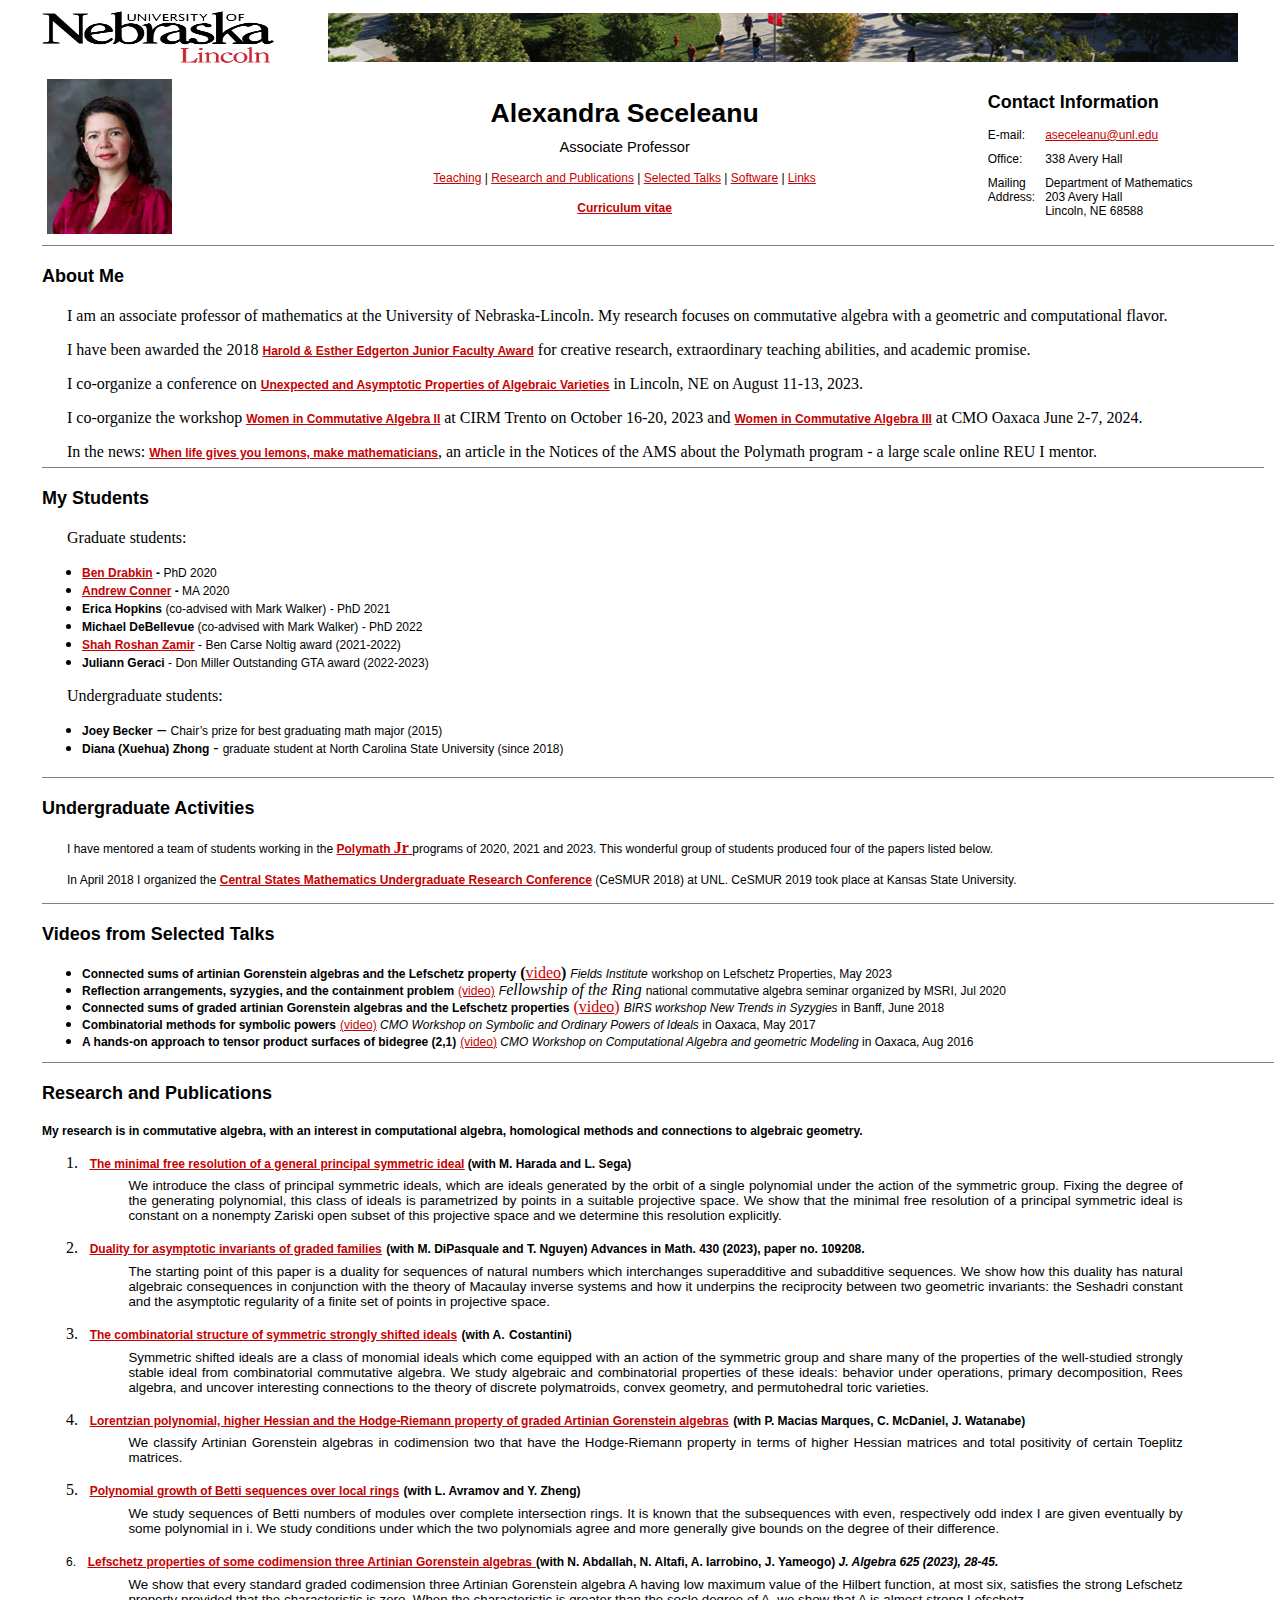
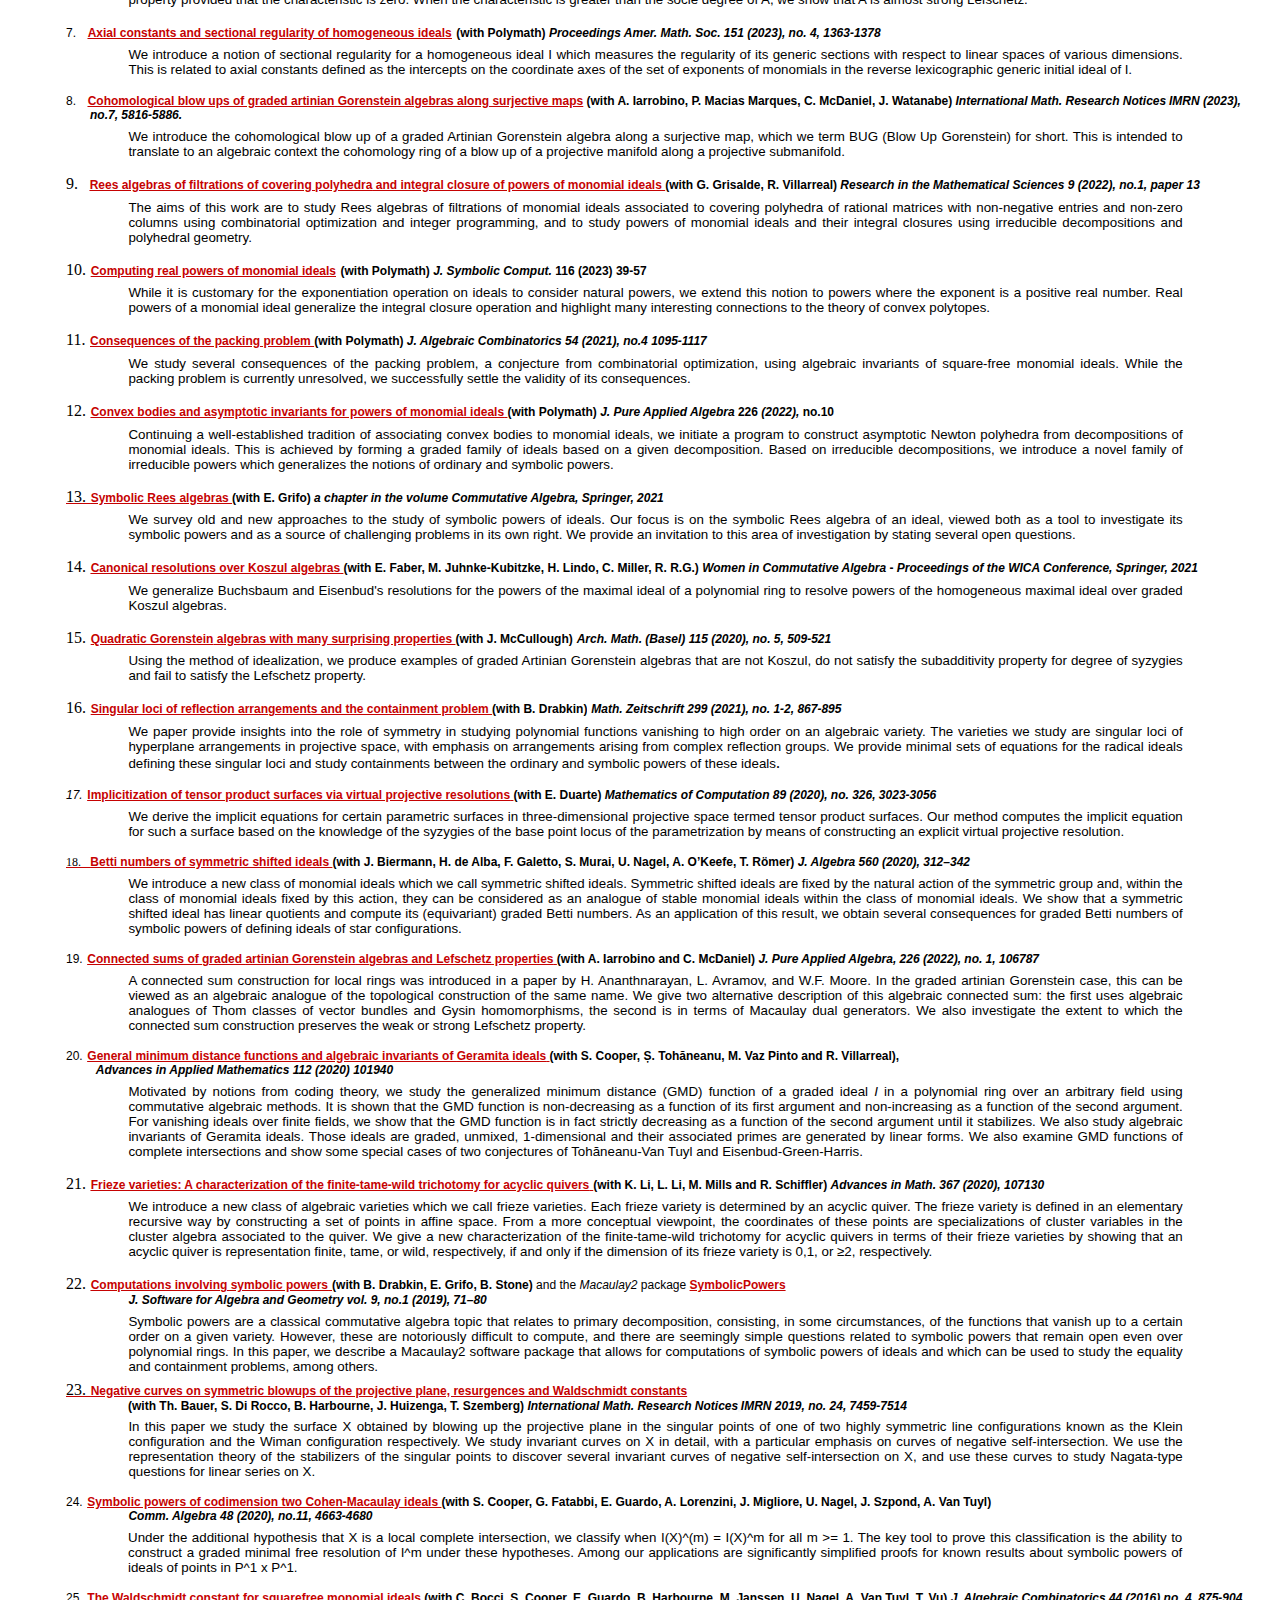
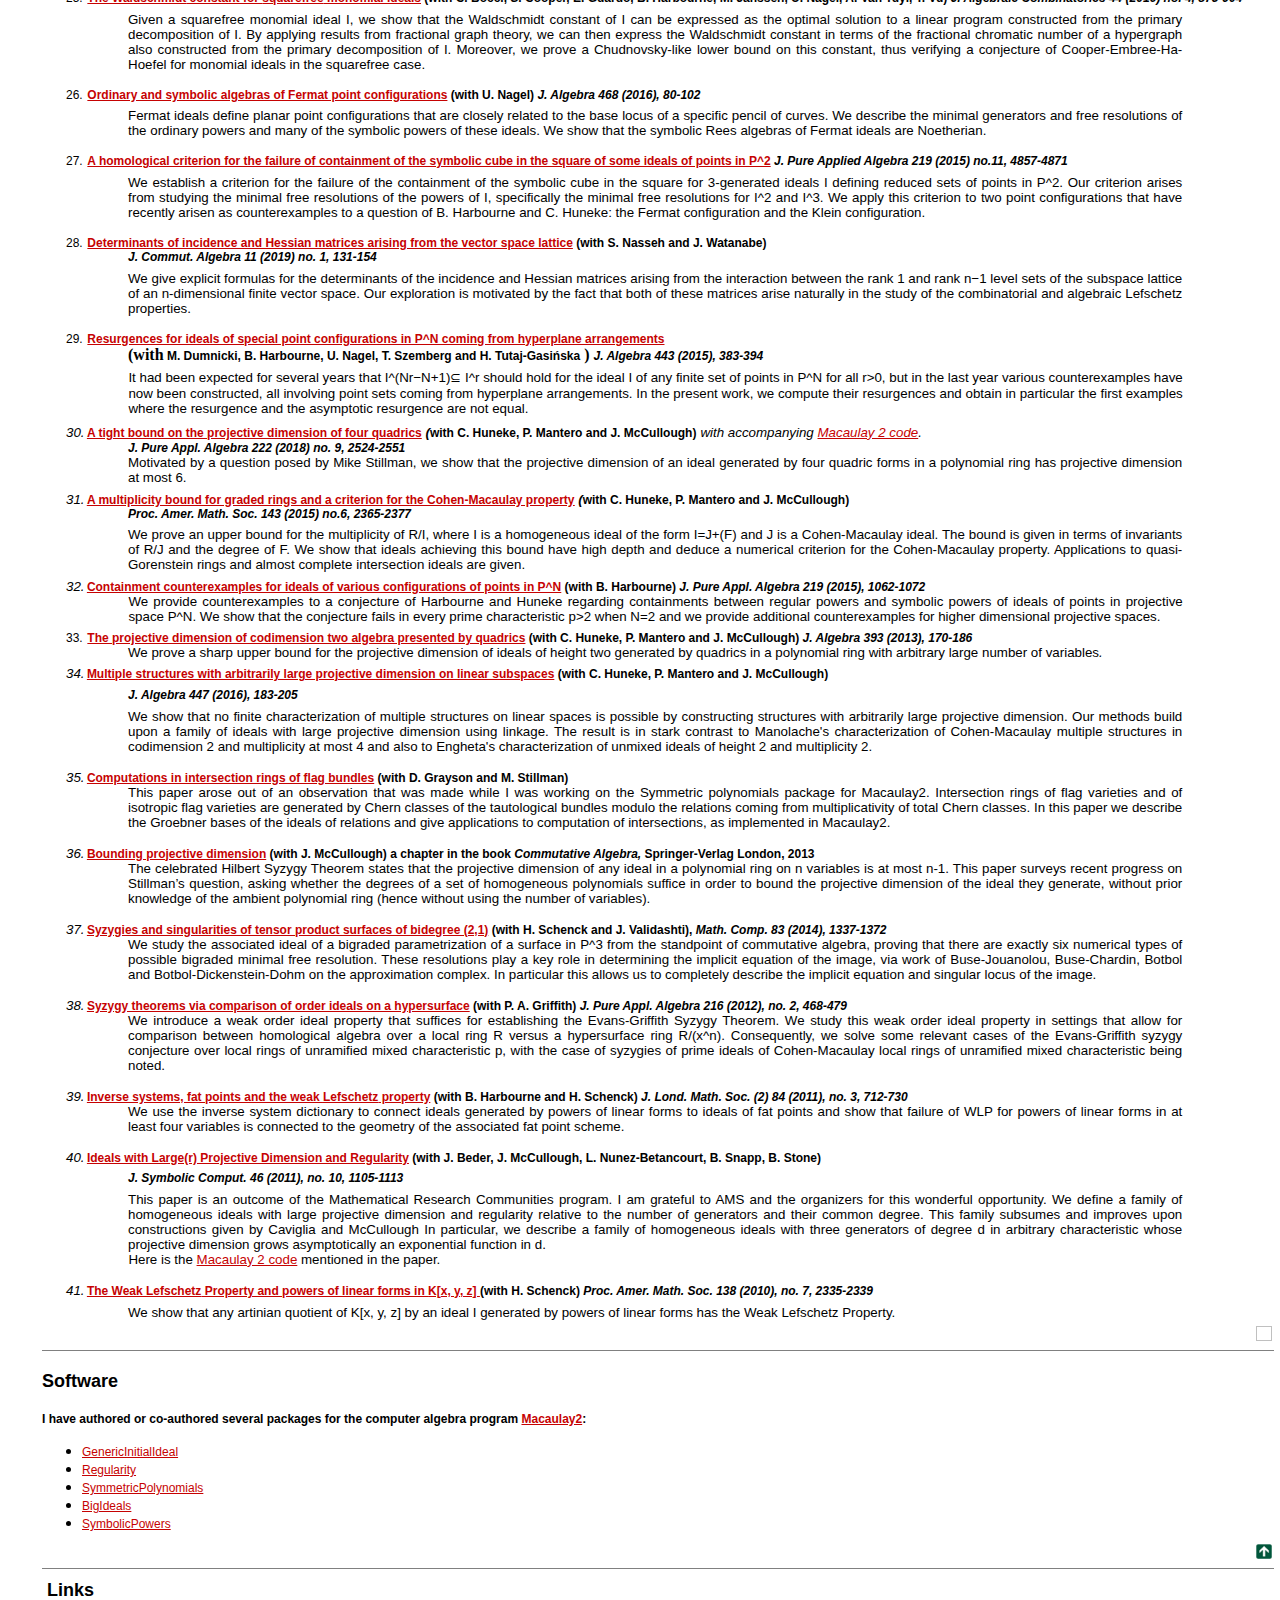
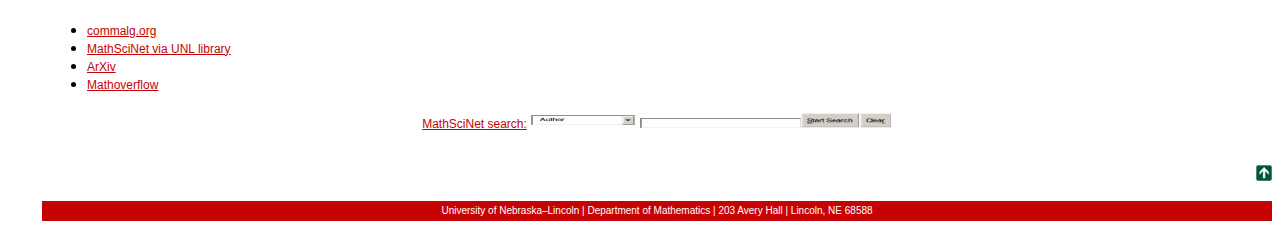
==== commit 2507abe2: "Updated papers" ====
--- a/index.html
+++ b/index.html
@@ -26,22 +26,22 @@
   <o:Author>aseceleanu2</o:Author>
   <o:Template>Normal</o:Template>
   <o:LastAuthor>Alexandra Seceleanu</o:LastAuthor>
-  <o:Revision>9</o:Revision>
-  <o:TotalTime>7384</o:TotalTime>
+  <o:Revision>12</o:Revision>
+  <o:TotalTime>7403</o:TotalTime>
   <o:Created>2022-12-07T13:48:00Z</o:Created>
-  <o:LastSaved>2023-04-03T14:07:00Z</o:LastSaved>
+  <o:LastSaved>2023-08-09T19:46:00Z</o:LastSaved>
   <o:Pages>1</o:Pages>
-  <o:Words>4489</o:Words>
-  <o:Characters>25591</o:Characters>
+  <o:Words>4626</o:Words>
+  <o:Characters>26370</o:Characters>
   <o:Company>University of Nebraska&#45;-Lincoln</o:Company>
-  <o:Lines>213</o:Lines>
-  <o:Paragraphs>60</o:Paragraphs>
-  <o:CharactersWithSpaces>30020</o:CharactersWithSpaces>
+  <o:Lines>219</o:Lines>
+  <o:Paragraphs>61</o:Paragraphs>
+  <o:CharactersWithSpaces>30935</o:CharactersWithSpaces>
   <o:Version>16.00</o:Version>
  </o:DocumentProperties>
 </xml><![endif]-->
-<link rel=dataStoreItem href="index_files/item0032.xml"
-target="index_files/props033.xml">
+<link rel=dataStoreItem href="index_files/item0024.xml"
+target="index_files/props025.xml">
 <link rel=themeData href="index_files/themedata.thmx">
 <link rel=colorSchemeMapping href="index_files/colorschememapping.xml">
 <!--[if gte mso 9]><xml>
@@ -90,7 +90,7 @@
 </xml><![endif]--><!--[if gte mso 9]><xml>
  <w:LatentStyles DefLockedState="false" DefUnhideWhenUsed="false"
   DefSemiHidden="false" DefQFormat="false" DefPriority="99"
-  LatentStyleCount="375">
+  LatentStyleCount="376">
   <w:LsdException Locked="false" Priority="0" QFormat="true" Name="Normal"/>
   <w:LsdException Locked="false" Priority="9" QFormat="true" Name="heading 1"/>
   <w:LsdException Locked="false" Priority="9" QFormat="true" Name="heading 2"/>
@@ -658,6 +658,8 @@
    Name="Hashtag"/>
   <w:LsdException Locked="false" SemiHidden="true" UnhideWhenUsed="true"
    Name="Unresolved Mention"/>
+  <w:LsdException Locked="false" SemiHidden="true" UnhideWhenUsed="true"
+   Name="Smart Link"/>
  </w:LatentStyles>
 </xml><![endif]-->
 <link rel=Stylesheet type="text/css" media=all href="css/webstyles.css">
@@ -666,25 +668,25 @@
  /* Font Definitions */
  @font-face
 	{font-family:Helvetica;
-	panose-1:2 11 6 4 2 2 2 2 2 4;
+	panose-1:0 0 0 0 0 0 0 0 0 0;
 	mso-font-charset:0;
-	mso-generic-font-family:swiss;
+	mso-generic-font-family:auto;
 	mso-font-pitch:variable;
-	mso-font-signature:-536858881 -1073711013 9 0 511 0;}
+	mso-font-signature:-536870145 1342208091 0 0 415 0;}
 @font-face
 	{font-family:"Cambria Math";
 	panose-1:2 4 5 3 5 4 6 3 2 4;
 	mso-font-charset:0;
 	mso-generic-font-family:roman;
 	mso-font-pitch:variable;
-	mso-font-signature:-536869121 1107305727 33554432 0 415 0;}
+	mso-font-signature:-536870145 1107305727 0 0 415 0;}
 @font-face
 	{font-family:Verdana;
 	panose-1:2 11 6 4 3 5 4 4 2 4;
 	mso-font-charset:0;
 	mso-generic-font-family:swiss;
 	mso-font-pitch:variable;
-	mso-font-signature:-1610610945 1073750107 16 0 415 0;}
+	mso-font-signature:-1593833729 1073750107 16 0 415 0;}
 @font-face
 	{font-family:Tahoma;
 	panose-1:2 11 6 4 3 5 4 4 2 4;
@@ -713,7 +715,6 @@
 	mso-style-qformat:yes;
 	mso-style-link:"Heading 1 Char";
 	margin:0in;
-	margin-bottom:.0001pt;
 	mso-pagination:widow-orphan;
 	mso-outline-level:1;
 	font-size:26.5pt;
@@ -802,8 +803,7 @@
 	mso-fareast-theme-font:minor-fareast;
 	font-weight:bold;}
 a:link, span.MsoHyperlink
-	{mso-style-noshow:yes;
-	mso-style-priority:99;
+	{mso-style-priority:99;
 	color:#C60202;
 	text-decoration:underline;
 	text-underline:single;}
@@ -1097,7 +1097,6 @@
 	mso-style-priority:99;
 	mso-style-unhide:no;
 	margin:0in;
-	margin-bottom:.0001pt;
 	mso-pagination:widow-orphan;
 	font-size:12.0pt;
 	font-family:"Times New Roman",serif;
@@ -1156,7 +1155,6 @@
 	mso-style-priority:99;
 	mso-style-unhide:no;
 	margin:0in;
-	margin-bottom:.0001pt;
 	mso-pagination:widow-orphan;
 	background:#EEE6CE;
 	font-size:12.0pt;
@@ -1170,7 +1168,6 @@
 	mso-style-priority:99;
 	mso-style-unhide:no;
 	margin:0in;
-	margin-bottom:.0001pt;
 	mso-pagination:widow-orphan;
 	font-size:12.0pt;
 	font-family:"Times New Roman",serif;
@@ -1313,7 +1310,9 @@
 	mso-default-props:yes;
 	font-size:10.0pt;
 	mso-ansi-font-size:10.0pt;
-	mso-bidi-font-size:10.0pt;}
+	mso-bidi-font-size:10.0pt;
+	mso-font-kerning:0pt;
+	mso-ligatures:none;}
 @page WordSection1
 	{size:8.5in 11.0in;
 	margin:1.0in 1.0in 1.0in 1.0in;
@@ -1324,8 +1323,8 @@
 	{page:WordSection1;}
  /* List Definitions */
  @list l0
-	{mso-list-id:268004406;
-	mso-list-template-ids:715410310;}
+	{mso-list-id:236944200;
+	mso-list-template-ids:-1238857062;}
 @list l0:level1
 	{mso-level-number-format:bullet;
 	mso-level-text:\F0B7;
@@ -1399,8 +1398,8 @@
 	mso-ansi-font-size:10.0pt;
 	font-family:Symbol;}
 @list l1
-	{mso-list-id:653146399;
-	mso-list-template-ids:1286475142;}
+	{mso-list-id:692926044;
+	mso-list-template-ids:858558622;}
 @list l1:level1
 	{mso-level-number-format:bullet;
 	mso-level-text:\F0B7;
@@ -1474,8 +1473,8 @@
 	mso-ansi-font-size:10.0pt;
 	font-family:Symbol;}
 @list l2
-	{mso-list-id:778568059;
-	mso-list-template-ids:-320029594;}
+	{mso-list-id:1106847866;
+	mso-list-template-ids:110416974;}
 @list l2:level1
 	{mso-level-number-format:bullet;
 	mso-level-text:\F0B7;
@@ -1549,8 +1548,8 @@
 	mso-ansi-font-size:10.0pt;
 	font-family:Symbol;}
 @list l3
-	{mso-list-id:1191723273;
-	mso-list-template-ids:1302596172;}
+	{mso-list-id:1250655672;
+	mso-list-template-ids:-1236469292;}
 @list l3:level1
 	{mso-level-number-format:bullet;
 	mso-level-text:\F0B7;
@@ -1560,72 +1559,40 @@
 	mso-ansi-font-size:10.0pt;
 	font-family:Symbol;}
 @list l3:level2
-	{mso-level-number-format:bullet;
-	mso-level-text:\F0B7;
-	mso-level-tab-stop:1.0in;
-	mso-level-number-position:left;
-	text-indent:-.25in;
-	mso-ansi-font-size:10.0pt;
-	font-family:Symbol;}
+	{mso-level-tab-stop:1.0in;
+	mso-level-number-position:left;
+	text-indent:-.25in;}
 @list l3:level3
-	{mso-level-number-format:bullet;
-	mso-level-text:\F0B7;
-	mso-level-tab-stop:1.5in;
-	mso-level-number-position:left;
-	text-indent:-.25in;
-	mso-ansi-font-size:10.0pt;
-	font-family:Symbol;}
+	{mso-level-tab-stop:1.5in;
+	mso-level-number-position:left;
+	text-indent:-.25in;}
 @list l3:level4
-	{mso-level-number-format:bullet;
-	mso-level-text:\F0B7;
-	mso-level-tab-stop:2.0in;
-	mso-level-number-position:left;
-	text-indent:-.25in;
-	mso-ansi-font-size:10.0pt;
-	font-family:Symbol;}
+	{mso-level-tab-stop:2.0in;
+	mso-level-number-position:left;
+	text-indent:-.25in;}
 @list l3:level5
-	{mso-level-number-format:bullet;
-	mso-level-text:\F0B7;
-	mso-level-tab-stop:2.5in;
-	mso-level-number-position:left;
-	text-indent:-.25in;
-	mso-ansi-font-size:10.0pt;
-	font-family:Symbol;}
+	{mso-level-tab-stop:2.5in;
+	mso-level-number-position:left;
+	text-indent:-.25in;}
 @list l3:level6
-	{mso-level-number-format:bullet;
-	mso-level-text:\F0B7;
-	mso-level-tab-stop:3.0in;
-	mso-level-number-position:left;
-	text-indent:-.25in;
-	mso-ansi-font-size:10.0pt;
-	font-family:Symbol;}
+	{mso-level-tab-stop:3.0in;
+	mso-level-number-position:left;
+	text-indent:-.25in;}
 @list l3:level7
-	{mso-level-number-format:bullet;
-	mso-level-text:\F0B7;
-	mso-level-tab-stop:3.5in;
-	mso-level-number-position:left;
-	text-indent:-.25in;
-	mso-ansi-font-size:10.0pt;
-	font-family:Symbol;}
+	{mso-level-tab-stop:3.5in;
+	mso-level-number-position:left;
+	text-indent:-.25in;}
 @list l3:level8
-	{mso-level-number-format:bullet;
-	mso-level-text:\F0B7;
-	mso-level-tab-stop:4.0in;
-	mso-level-number-position:left;
-	text-indent:-.25in;
-	mso-ansi-font-size:10.0pt;
-	font-family:Symbol;}
+	{mso-level-tab-stop:4.0in;
+	mso-level-number-position:left;
+	text-indent:-.25in;}
 @list l3:level9
-	{mso-level-number-format:bullet;
-	mso-level-text:\F0B7;
-	mso-level-tab-stop:4.5in;
-	mso-level-number-position:left;
-	text-indent:-.25in;
-	mso-ansi-font-size:10.0pt;
-	font-family:Symbol;}
+	{mso-level-tab-stop:4.5in;
+	mso-level-number-position:left;
+	text-indent:-.25in;}
 @list l4
-	{mso-list-id:1250655672;
-	mso-list-template-ids:-1236469292;}
+	{mso-list-id:1316762214;
+	mso-list-template-ids:1888000566;}
 @list l4:level1
 	{mso-level-number-format:bullet;
 	mso-level-text:\F0B7;
@@ -1635,37 +1602,69 @@
 	mso-ansi-font-size:10.0pt;
 	font-family:Symbol;}
 @list l4:level2
-	{mso-level-tab-stop:1.0in;
-	mso-level-number-position:left;
-	text-indent:-.25in;}
+	{mso-level-number-format:bullet;
+	mso-level-text:\F0B7;
+	mso-level-tab-stop:1.0in;
+	mso-level-number-position:left;
+	text-indent:-.25in;
+	mso-ansi-font-size:10.0pt;
+	font-family:Symbol;}
 @list l4:level3
-	{mso-level-tab-stop:1.5in;
-	mso-level-number-position:left;
-	text-indent:-.25in;}
+	{mso-level-number-format:bullet;
+	mso-level-text:\F0B7;
+	mso-level-tab-stop:1.5in;
+	mso-level-number-position:left;
+	text-indent:-.25in;
+	mso-ansi-font-size:10.0pt;
+	font-family:Symbol;}
 @list l4:level4
-	{mso-level-tab-stop:2.0in;
-	mso-level-number-position:left;
-	text-indent:-.25in;}
+	{mso-level-number-format:bullet;
+	mso-level-text:\F0B7;
+	mso-level-tab-stop:2.0in;
+	mso-level-number-position:left;
+	text-indent:-.25in;
+	mso-ansi-font-size:10.0pt;
+	font-family:Symbol;}
 @list l4:level5
-	{mso-level-tab-stop:2.5in;
-	mso-level-number-position:left;
-	text-indent:-.25in;}
+	{mso-level-number-format:bullet;
+	mso-level-text:\F0B7;
+	mso-level-tab-stop:2.5in;
+	mso-level-number-position:left;
+	text-indent:-.25in;
+	mso-ansi-font-size:10.0pt;
+	font-family:Symbol;}
 @list l4:level6
-	{mso-level-tab-stop:3.0in;
-	mso-level-number-position:left;
-	text-indent:-.25in;}
+	{mso-level-number-format:bullet;
+	mso-level-text:\F0B7;
+	mso-level-tab-stop:3.0in;
+	mso-level-number-position:left;
+	text-indent:-.25in;
+	mso-ansi-font-size:10.0pt;
+	font-family:Symbol;}
 @list l4:level7
-	{mso-level-tab-stop:3.5in;
-	mso-level-number-position:left;
-	text-indent:-.25in;}
+	{mso-level-number-format:bullet;
+	mso-level-text:\F0B7;
+	mso-level-tab-stop:3.5in;
+	mso-level-number-position:left;
+	text-indent:-.25in;
+	mso-ansi-font-size:10.0pt;
+	font-family:Symbol;}
 @list l4:level8
-	{mso-level-tab-stop:4.0in;
-	mso-level-number-position:left;
-	text-indent:-.25in;}
+	{mso-level-number-format:bullet;
+	mso-level-text:\F0B7;
+	mso-level-tab-stop:4.0in;
+	mso-level-number-position:left;
+	text-indent:-.25in;
+	mso-ansi-font-size:10.0pt;
+	font-family:Symbol;}
 @list l4:level9
-	{mso-level-tab-stop:4.5in;
-	mso-level-number-position:left;
-	text-indent:-.25in;}
+	{mso-level-number-format:bullet;
+	mso-level-text:\F0B7;
+	mso-level-tab-stop:4.5in;
+	mso-level-number-position:left;
+	text-indent:-.25in;
+	mso-ansi-font-size:10.0pt;
+	font-family:Symbol;}
 @list l5
 	{mso-list-id:1428690558;
 	mso-list-type:hybrid;
@@ -1723,8 +1722,8 @@
 	mso-level-number-position:right;
 	text-indent:-9.0pt;}
 @list l6
-	{mso-list-id:1534077107;
-	mso-list-template-ids:609935278;}
+	{mso-list-id:1711681999;
+	mso-list-template-ids:1081490598;}
 @list l6:level1
 	{mso-level-number-format:bullet;
 	mso-level-text:\F0B7;
@@ -1811,7 +1810,6 @@
 	mso-style-parent:"";
 	mso-padding-alt:0in 5.4pt 0in 5.4pt;
 	mso-para-margin:0in;
-	mso-para-margin-bottom:.0001pt;
 	mso-pagination:widow-orphan;
 	font-size:10.0pt;
 	font-family:"Times New Roman",serif;}
@@ -1821,29 +1819,7 @@
 p.MsoNormal
 	{margin-left:18.75pt;}
 </style>
-<![endif]><!-- InstanceBeginEditable name="doctitle" --><!-- InstanceEndEditable --><!-- InstanceBeginEditable name="head" --><!-- InstanceEndEditable -->
-<script language="JavaScript"  type="text/javascript">
-<!--
-
-function MM_swapImgRestore() { //v3.0
-  var i,x,a=document.MM_sr; for(i=0;a&&i<a.length&&(x=a[i])&&x.oSrc;i++) x.src=x.oSrc;
-}
-
-function MM_preloadImages() { //v3.0
-  var d=document; if(d.images){ if(!d.MM_p) d.MM_p=new Array();
-    var i,j=d.MM_p.length,a=MM_preloadImages.arguments; for(i=0; i<a.length; i++)
-    if (a[i].indexOf("#")!=0){ d.MM_p[j]=new Image; d.MM_p[j++].src=a[i];}}
-}
-
-
-
-function MM_swapImage() { //v3.0
-  var i,j=0,x,a=MM_swapImage.arguments; document.MM_sr=new Array; for(i=0;i<(a.length-2);i+=3)
-   if ((x=MM_findObj(a[i]))!=null){document.MM_sr[j++]=x; if(!x.oSrc) x.oSrc=x.src; x.src=a[i+2];}
-}
-//-->
-</script>
-<!--[if gte mso 9]><xml>
+<![endif]><!-- InstanceBeginEditable name="doctitle" --><!-- InstanceEndEditable --><!-- InstanceBeginEditable name="head" --><!-- InstanceEndEditable --><!--[if gte mso 9]><xml>
  <o:shapedefaults v:ext="edit" spidmax="1031"/>
 </xml><![endif]--><!--[if gte mso 9]><xml>
  <o:shapelayout v:ext="edit">
@@ -1852,7 +1828,7 @@
 </head>
 
 <body lang=EN-US link="#C60202" vlink="#C60202" style='tab-interval:.5in;
-margin-left:18.75pt;margin-right:18.75pt'>
+word-wrap:break-word;margin-left:18.75pt;margin-right:18.75pt'>
 
 <div class=WordSection1>
 
@@ -1867,20 +1843,18 @@
    <tr style='mso-yfti-irow:0;mso-yfti-firstrow:yes;mso-yfti-lastrow:yes;
     height:55.5pt'>
     <td width="25%" style='width:25.0%;padding:0in 0in 0in 0in;height:55.5pt'>
-    <p class=MsoNormal style='margin:0in;margin-bottom:.0001pt'><span
-    style='font-size:9.0pt;font-family:"Verdana",sans-serif;mso-fareast-font-family:
-    "Times New Roman";mso-no-proof:yes'><img width=232 height=52
-    id="_x0000_i1772" src="images/UNL-logo2.gif" alt=UNL></span><span
-    style='font-size:9.0pt;font-family:"Verdana",sans-serif;mso-fareast-font-family:
-    "Times New Roman"'><o:p></o:p></span></p>
+    <p class=MsoNormal style='margin:0in'><span style='font-size:9.0pt;
+    font-family:"Verdana",sans-serif;mso-fareast-font-family:"Times New Roman";
+    mso-no-proof:yes'><img width=232 height=52 id="_x0000_i1045"
+    src="images/UNL-logo2.gif" alt=UNL></span><span style='font-size:9.0pt;
+    font-family:"Verdana",sans-serif;mso-fareast-font-family:"Times New Roman"'><o:p></o:p></span></p>
     </td>
     <td width="75%" style='width:75.0%;padding:0in 0in 0in 0in;height:55.5pt'>
-    <p class=MsoNormal style='margin:0in;margin-bottom:.0001pt'><span
-    style='font-size:9.0pt;font-family:"Verdana",sans-serif;mso-fareast-font-family:
-    "Times New Roman";mso-no-proof:yes'><img width=910 height=49
-    id="_x0000_i1771" src="images/UNLcampus.jpg" alt="UNL campus"></span><span
-    style='font-size:9.0pt;font-family:"Verdana",sans-serif;mso-fareast-font-family:
-    "Times New Roman"'><o:p></o:p></span></p>
+    <p class=MsoNormal style='margin:0in'><span style='font-size:9.0pt;
+    font-family:"Verdana",sans-serif;mso-fareast-font-family:"Times New Roman";
+    mso-no-proof:yes'><img width=910 height=49 id="_x0000_i1044"
+    src="images/UNLcampus.jpg" alt="UNL campus"></span><span style='font-size:
+    9.0pt;font-family:"Verdana",sans-serif;mso-fareast-font-family:"Times New Roman"'><o:p></o:p></span></p>
     </td>
    </tr>
   </table>
@@ -1894,9 +1868,9 @@
    0in 0in 0in 0in'>
    <tr style='mso-yfti-irow:0;mso-yfti-firstrow:yes;mso-yfti-lastrow:yes'>
     <td width="20%" style='width:20.0%;padding:3.75pt 3.75pt 3.75pt 3.75pt'>
-    <p class=MsoNormal style='margin:0in;margin-bottom:.0001pt'><!--[if gte vml 1]><v:shapetype
-     id="_x0000_t75" coordsize="21600,21600" o:spt="75" o:preferrelative="t"
-     path="m@4@5l@4@11@9@11@9@5xe" filled="f" stroked="f">
+    <p class=MsoNormal style='margin:0in'><!--[if gte vml 1]><v:shapetype id="_x0000_t75"
+     coordsize="21600,21600" o:spt="75" o:preferrelative="t" path="m@4@5l@4@11@9@11@9@5xe"
+     filled="f" stroked="f">
      <v:stroke joinstyle="miter"/>
      <v:formulas>
       <v:f eqn="if lineDrawn pixelLineWidth 0"/>
@@ -1926,7 +1900,7 @@
      o:allowoverlap="f">
      <v:imagedata src="index_files/image001.jpg" o:title=""/>
      <w:wrap type="square" anchory="line"/>
-    </v:shape><![endif]--><![if !vml]><img width=166 height=207
+    </v:shape><![endif]--><![if !vml]><img width=125 height=155
     src="index_files/image001.jpg" align=left v:shapes="Picture_x0020_2"><![endif]><span
     style='mso-no-proof:yes'><a name=content></a><o:p></o:p></span></p>
     </td>
@@ -1962,43 +1936,40 @@
      </tr>
      <tr style='mso-yfti-irow:1;height:10.3pt' bordercolor=grey>
       <td valign=top style='padding:3.75pt 3.75pt 3.75pt 3.75pt;height:10.3pt'>
-      <p class=MsoNormal style='margin:0in;margin-bottom:.0001pt'><span
-      style='font-size:9.0pt;font-family:"Verdana",sans-serif;mso-fareast-font-family:
-      "Times New Roman"'>E-mail:<o:p></o:p></span></p>
+      <p class=MsoNormal style='margin:0in'><span style='font-size:9.0pt;
+      font-family:"Verdana",sans-serif;mso-fareast-font-family:"Times New Roman"'>E-mail:<o:p></o:p></span></p>
       </td>
       <td width=191 valign=top style='width:143.3pt;padding:3.75pt 3.75pt 3.75pt 3.75pt;
       height:10.3pt'>
-      <p class=MsoNormal style='margin:0in;margin-bottom:.0001pt'><span
-      style='font-size:9.0pt;font-family:"Verdana",sans-serif;mso-fareast-font-family:
-      "Times New Roman"'><a href="mailto:aseceleanu@unl.edu">aseceleanu@unl.edu</a><o:p></o:p></span></p>
+      <p class=MsoNormal style='margin:0in'><span style='font-size:9.0pt;
+      font-family:"Verdana",sans-serif;mso-fareast-font-family:"Times New Roman"'><a
+      href="mailto:aseceleanu@unl.edu">aseceleanu@unl.edu</a><o:p></o:p></span></p>
       </td>
      </tr>
      <tr style='mso-yfti-irow:2;height:10.3pt' bordercolor=grey>
       <td valign=top style='padding:3.75pt 3.75pt 3.75pt 3.75pt;height:10.3pt'>
-      <p class=MsoNormal style='margin:0in;margin-bottom:.0001pt'><span
-      style='font-size:9.0pt;font-family:"Verdana",sans-serif;mso-fareast-font-family:
-      "Times New Roman"'>Office:<o:p></o:p></span></p>
+      <p class=MsoNormal style='margin:0in'><span style='font-size:9.0pt;
+      font-family:"Verdana",sans-serif;mso-fareast-font-family:"Times New Roman"'>Office:<o:p></o:p></span></p>
       </td>
       <td width=191 valign=top style='width:143.3pt;padding:3.75pt 3.75pt 3.75pt 3.75pt;
       height:10.3pt'>
-      <p class=MsoNormal style='margin:0in;margin-bottom:.0001pt'><span
-      style='font-size:9.0pt;font-family:"Verdana",sans-serif;mso-fareast-font-family:
-      "Times New Roman"'>338 Avery Hall<o:p></o:p></span></p>
+      <p class=MsoNormal style='margin:0in'><span style='font-size:9.0pt;
+      font-family:"Verdana",sans-serif;mso-fareast-font-family:"Times New Roman"'>338
+      Avery Hall<o:p></o:p></span></p>
       </td>
      </tr>
      <tr style='mso-yfti-irow:3;mso-yfti-lastrow:yes;height:41.8pt'
       bordercolor=grey>
       <td valign=top style='padding:3.75pt 3.75pt 3.75pt 3.75pt;height:41.8pt'>
-      <p class=MsoNormal style='margin:0in;margin-bottom:.0001pt'><span
-      style='font-size:9.0pt;font-family:"Verdana",sans-serif;mso-fareast-font-family:
-      "Times New Roman"'>Mailing<br>
+      <p class=MsoNormal style='margin:0in'><span style='font-size:9.0pt;
+      font-family:"Verdana",sans-serif;mso-fareast-font-family:"Times New Roman"'>Mailing<br>
       Address:<o:p></o:p></span></p>
       </td>
       <td width=191 valign=top style='width:143.3pt;padding:3.75pt 3.75pt 3.75pt 3.75pt;
       height:41.8pt'>
-      <p class=MsoNormal style='margin:0in;margin-bottom:.0001pt'><span
-      style='font-size:9.0pt;font-family:"Verdana",sans-serif;mso-fareast-font-family:
-      "Times New Roman"'>Department of Mathematics<br>
+      <p class=MsoNormal style='margin:0in'><span style='font-size:9.0pt;
+      font-family:"Verdana",sans-serif;mso-fareast-font-family:"Times New Roman"'>Department
+      of Mathematics<br>
       203 Avery Hall<br>
       Lincoln, NE 68588<o:p></o:p></span></p>
       </td>
@@ -2109,11 +2080,13 @@
   <div>
   <div>
   <div>
-  <div class=MsoNormal style='margin:0in;margin-bottom:.0001pt'><span
-  style='font-size:9.0pt;font-family:"Verdana",sans-serif;mso-fareast-font-family:
-  "Times New Roman"'>
-  <hr size=1 width="100%" noshade style='color:gray' align=left>
+  <div>
+  <div class=MsoNormal style='margin:0in'><span style='font-size:9.0pt;
+  font-family:"Verdana",sans-serif;mso-fareast-font-family:"Times New Roman";
+  mso-no-proof:yes'>
+  <hr size=0 width="100%" noshade style='color:gray' align=left>
   </span></div>
+  </div>
   </div>
   </div>
   </div>
@@ -2217,36 +2190,40 @@
   <h2 style='text-align:justify'><a name=papers></a><span style='font-size:
   13.5pt;font-family:"Verdana",sans-serif;mso-fareast-font-family:"Times New Roman"'>About
   Me<o:p></o:p></span></h2>
-  <p class=MsoNormal style='margin-bottom:0in;margin-bottom:.0001pt'><span
-  style='mso-fareast-font-family:"Times New Roman"'>I am an associate professor
-  of mathematics at the University of Nebraska-Lincoln. My research focuses on
-  commutative algebra with a geometric and computational flavor.<o:p></o:p></span></p>
-  <p class=MsoNormal style='margin-bottom:0in;margin-bottom:.0001pt'><span
-  style='mso-fareast-font-family:"Times New Roman"'>I have been awarded the
-  2018 <b style='mso-bidi-font-weight:normal'><a
+  <p class=MsoNormal style='margin-bottom:0in'><span style='mso-fareast-font-family:
+  "Times New Roman"'>I am an associate professor of mathematics at the
+  University of Nebraska-Lincoln. My research focuses on commutative algebra
+  with a geometric and computational flavor.<o:p></o:p></span></p>
+  <p class=MsoNormal style='margin-bottom:0in'><span style='mso-fareast-font-family:
+  "Times New Roman"'>I have been awarded the 2018 <b style='mso-bidi-font-weight:
+  normal'><a
   href="https://academicaffairs.unl.edu/honors-development/awards/edgerton"><span
   style='font-size:9.0pt;font-family:"Verdana",sans-serif'>Harold &amp; Esther
   Edgerton Junior Faculty Award</span></a></b> for creative research,
   extraordinary teaching abilities, and academic promise.<o:p></o:p></span></p>
-  <p class=MsoNormal style='margin-bottom:0in;margin-bottom:.0001pt'><span
-  style='mso-fareast-font-family:"Times New Roman"'>I co-organize a conference
-  on </span><span class=MsoHyperlink><b style='mso-bidi-font-weight:normal'><span
+  <p class=MsoNormal style='margin-bottom:0in'><span style='mso-fareast-font-family:
+  "Times New Roman"'>I co-organize a conference on </span><span
+  class=MsoHyperlink><b style='mso-bidi-font-weight:normal'><span
   style='font-size:9.0pt;font-family:"Verdana",sans-serif'><a
   href="https://math.unl.edu/brianfest2023">Unexpected and Asymptotic
   Properties of Algebraic Varieties</a></span></b></span><span
   style='mso-fareast-font-family:"Times New Roman"'> in Lincoln, NE on August
   11-13, 2023.<o:p></o:p></span></p>
-  <p class=MsoNormal style='margin-bottom:0in;margin-bottom:.0001pt'><span
-  style='mso-fareast-font-family:"Times New Roman"'>I co-organize the workshop </span><span
+  <p class=MsoNormal style='margin-bottom:0in'><span style='mso-fareast-font-family:
+  "Times New Roman"'>I co-organize the workshop </span><span
   class=MsoHyperlink><span style='font-size:9.0pt;font-family:"Verdana",sans-serif'><a
   href="https://mathstat.dal.ca/~faridi/WICAII"><b style='mso-bidi-font-weight:
   normal'>Women in Commutative Algebra II</b></a></span></span><span
   style='mso-fareast-font-family:"Times New Roman"'> at CIRM Trento on October
-  16-20, 2023.<o:p></o:p></span></p>
-  <p class=MsoNormal style='margin-bottom:0in;margin-bottom:.0001pt'><span
-  style='mso-fareast-font-family:"Times New Roman"'>In the news: </span><span
-  class=MsoHyperlink><b style='mso-bidi-font-weight:normal'><span
-  style='font-size:9.0pt;font-family:"Verdana",sans-serif'><a
+  16-20, <span class=GramE>2023</span> and </span><span class=MsoHyperlink><b
+  style='mso-bidi-font-weight:normal'><span style='font-size:9.0pt;font-family:
+  "Verdana",sans-serif'>Women in Commutative Algebra III</span></b></span><span
+  style='mso-fareast-font-family:"Times New Roman"'> at CMO Oaxaca June 2-7,
+  2024.<o:p></o:p></span></p>
+  <p class=MsoNormal style='margin-bottom:0in'><span style='mso-fareast-font-family:
+  "Times New Roman"'>In the news: </span><span class=MsoHyperlink><b
+  style='mso-bidi-font-weight:normal'><span style='font-size:9.0pt;font-family:
+  "Verdana",sans-serif'><a
   href="https://www.ams.org/journals/notices/202103/rnoti-p375.pdf">When life
   gives you lemons, make mathematicians</a></span></b></span><span
   style='mso-fareast-font-family:"Times New Roman"'>, an article in the Notices
@@ -2296,11 +2273,13 @@
   <div>
   <div>
   <div>
-  <div class=MsoNormal style='margin:0in;margin-bottom:.0001pt'><span
-  style='font-size:9.0pt;font-family:"Verdana",sans-serif;mso-fareast-font-family:
-  "Times New Roman"'>
-  <hr size=1 width="100%" noshade style='color:gray' align=left>
+  <div>
+  <div class=MsoNormal style='margin:0in'><span style='font-size:9.0pt;
+  font-family:"Verdana",sans-serif;mso-fareast-font-family:"Times New Roman";
+  mso-no-proof:yes'>
+  <hr size=0 width="100%" noshade style='color:gray' align=left>
   </span></div>
+  </div>
   </div>
   </div>
   </div>
@@ -2349,71 +2328,71 @@
   <p class=MsoNormal style='margin-top:0in'><span style='mso-fareast-font-family:
   "Times New Roman"'>Graduate students:<o:p></o:p></span></p>
   <ul type=disc>
-   <li class=MsoNormal style='margin-bottom:0in;margin-bottom:.0001pt;
-       mso-list:l4 level1 lfo3;tab-stops:list .5in'><b><span style='font-size:
-       9.0pt;font-family:"Verdana",sans-serif;mso-fareast-font-family:"Times New Roman"'><a
+   <li class=MsoNormal style='margin-bottom:0in;mso-list:l3 level1 lfo3;
+       tab-stops:list .5in'><b><span style='font-size:9.0pt;font-family:"Verdana",sans-serif;
+       mso-fareast-font-family:"Times New Roman"'><a
        href="http://www.math.unl.edu/~bdrabkin2/">Ben <span class=SpellE>Drabkin</span></a>
        - </span></b><span style='font-size:9.0pt;font-family:"Verdana",sans-serif;
        mso-fareast-font-family:"Times New Roman";mso-bidi-font-weight:bold'>PhD
        2020 <b><o:p></o:p></b></span></li>
-   <li class=MsoNormal style='margin-bottom:0in;margin-bottom:.0001pt;
-       mso-list:l4 level1 lfo3;tab-stops:list .5in'><b><span style='font-size:
-       9.0pt;font-family:"Verdana",sans-serif;mso-fareast-font-family:"Times New Roman"'><a
+   <li class=MsoNormal style='margin-bottom:0in;mso-list:l3 level1 lfo3;
+       tab-stops:list .5in'><b><span style='font-size:9.0pt;font-family:"Verdana",sans-serif;
+       mso-fareast-font-family:"Times New Roman"'><a
        href="https://youtu.be/j368pBapgRE">Andrew Conner</a> - </span></b><span
        style='font-size:9.0pt;font-family:"Verdana",sans-serif;mso-fareast-font-family:
        "Times New Roman";mso-bidi-font-weight:bold'>MA 2020<b> <o:p></o:p></b></span></li>
-   <li class=MsoNormal style='margin-bottom:0in;margin-bottom:.0001pt;
-       mso-list:l4 level1 lfo3;tab-stops:list .5in'><b><span style='font-size:
-       9.0pt;font-family:"Verdana",sans-serif;mso-fareast-font-family:"Times New Roman"'>Erica
-       Hopkins </span></b><span style='font-size:9.0pt;font-family:"Verdana",sans-serif;
+   <li class=MsoNormal style='margin-bottom:0in;mso-list:l3 level1 lfo3;
+       tab-stops:list .5in'><b><span style='font-size:9.0pt;font-family:"Verdana",sans-serif;
+       mso-fareast-font-family:"Times New Roman"'>Erica Hopkins </span></b><span
+       style='font-size:9.0pt;font-family:"Verdana",sans-serif;mso-fareast-font-family:
+       "Times New Roman";mso-bidi-font-weight:bold'>(co-advised with Mark
+       Walker) - PhD 2021<b><o:p></o:p></b></span></li>
+   <li class=MsoNormal style='margin-bottom:0in;mso-list:l3 level1 lfo3;
+       tab-stops:list .5in'><b><span style='font-size:9.0pt;font-family:"Verdana",sans-serif;
+       mso-fareast-font-family:"Times New Roman"'>Michael <span class=SpellE>DeBellevue</span>
+       </span></b><span style='font-size:9.0pt;font-family:"Verdana",sans-serif;
        mso-fareast-font-family:"Times New Roman";mso-bidi-font-weight:bold'>(co-advised
-       with Mark Walker) - PhD 2021<b><o:p></o:p></b></span></li>
-   <li class=MsoNormal style='margin-bottom:0in;margin-bottom:.0001pt;
-       mso-list:l4 level1 lfo3;tab-stops:list .5in'><b><span style='font-size:
-       9.0pt;font-family:"Verdana",sans-serif;mso-fareast-font-family:"Times New Roman"'>Michael
-       <span class=SpellE>DeBellevue</span> </span></b><span style='font-size:
-       9.0pt;font-family:"Verdana",sans-serif;mso-fareast-font-family:"Times New Roman";
-       mso-bidi-font-weight:bold'>(co-advised with Mark Walker) - PhD 2022<b><o:p></o:p></b></span></li>
-   <li class=MsoNormal style='margin-bottom:0in;margin-bottom:.0001pt;
-       mso-list:l4 level1 lfo3;tab-stops:list .5in'><b><span style='font-size:
-       9.0pt;font-family:"Verdana",sans-serif;mso-fareast-font-family:"Times New Roman"'><a
-       href="https://sroshanzamir2.github.io/index.html">Shah Roshan Zamir</a>
-       - </span></b><span style='font-size:9.0pt;font-family:"Verdana",sans-serif;
-       mso-fareast-font-family:"Times New Roman";mso-bidi-font-weight:bold'>Ben
-       <span class=SpellE>Carse</span> <span class=SpellE>Noltig</span> award
-       (2021-2022)<b><o:p></o:p></b></span></li>
-   <li class=MsoNormal style='margin-bottom:0in;margin-bottom:.0001pt;
-       mso-list:l4 level1 lfo3;tab-stops:list .5in'><b><span style='font-size:
-       9.0pt;font-family:"Verdana",sans-serif;mso-fareast-font-family:"Times New Roman"'>Juliann
-       Geraci - </span></b><span style='font-size:9.0pt;font-family:"Verdana",sans-serif;
-       mso-fareast-font-family:"Times New Roman";mso-bidi-font-weight:bold'>Don
-       Miller Outstanding GTA award (2022-2023)<b><o:p></o:p></b></span></li>
+       with Mark Walker) - PhD 2022<b><o:p></o:p></b></span></li>
+   <li class=MsoNormal style='margin-bottom:0in;mso-list:l3 level1 lfo3;
+       tab-stops:list .5in'><b><span style='font-size:9.0pt;font-family:"Verdana",sans-serif;
+       mso-fareast-font-family:"Times New Roman"'><a
+       href="https://sroshanzamir2.github.io/index.html">Shah Roshan Zamir</a> </span></b><span
+       style='font-size:9.0pt;font-family:"Verdana",sans-serif;mso-fareast-font-family:
+       "Times New Roman"'>-<b> </b><span style='mso-bidi-font-weight:bold'>Ben <span
+       class=SpellE>Carse</span> <span class=SpellE>Noltig</span> award
+       (2021-2022)<b><o:p></o:p></b></span></span></li>
+   <li class=MsoNormal style='margin-bottom:0in;mso-list:l3 level1 lfo3;
+       tab-stops:list .5in'><b><span style='font-size:9.0pt;font-family:"Verdana",sans-serif;
+       mso-fareast-font-family:"Times New Roman"'>Juliann Geraci </span></b><span
+       style='font-size:9.0pt;font-family:"Verdana",sans-serif;mso-fareast-font-family:
+       "Times New Roman"'>-<b> </b><span style='mso-bidi-font-weight:bold'>Don
+       Miller Outstanding GTA award (2022-2023)<b><o:p></o:p></b></span></span></li>
   </ul>
   <p class=MsoNormal><span style='mso-fareast-font-family:"Times New Roman"'>Undergraduate
   students:<o:p></o:p></span></p>
   <ul type=disc>
-   <li class=MsoNormal style='margin-bottom:0in;margin-bottom:.0001pt;
-       mso-list:l4 level1 lfo3;tab-stops:list .5in'><b><span style='font-size:
-       9.0pt;font-family:"Verdana",sans-serif;mso-fareast-font-family:"Times New Roman"'>Joey
-       Becker</span></b><b><span style='font-family:"Verdana",sans-serif;
-       mso-fareast-font-family:"Times New Roman"'> � </span></b><span
+   <li class=MsoNormal style='margin-bottom:0in;mso-list:l3 level1 lfo3;
+       tab-stops:list .5in'><b><span style='font-size:9.0pt;font-family:"Verdana",sans-serif;
+       mso-fareast-font-family:"Times New Roman"'>Joey Becker</span></b><span
+       style='font-family:"Verdana",sans-serif;mso-fareast-font-family:"Times New Roman"'>
+       � </span><span style='font-size:9.0pt;font-family:"Verdana",sans-serif;
+       mso-fareast-font-family:"Times New Roman";mso-bidi-font-weight:bold'>Chair�s
+       prize for best graduating math major (2015)</span><span
+       style='mso-fareast-font-family:"Times New Roman"'><o:p></o:p></span></li>
+   <li class=MsoNormal style='margin-bottom:0in;mso-list:l3 level1 lfo3;
+       tab-stops:list .5in'><b><span style='font-size:9.0pt;font-family:"Verdana",sans-serif;
+       mso-fareast-font-family:"Times New Roman"'>Diana (<span class=SpellE>Xuehua</span>)
+       Zhong</span></b><span style='mso-fareast-font-family:"Times New Roman";
+       mso-bidi-font-weight:bold'> -</span><b style='mso-bidi-font-weight:normal'><span
+       style='mso-fareast-font-family:"Times New Roman"'> </span></b><span
        style='font-size:9.0pt;font-family:"Verdana",sans-serif;mso-fareast-font-family:
-       "Times New Roman";mso-bidi-font-weight:bold'>Chair�s prize for best
-       graduating math major (2015)</span><span style='mso-fareast-font-family:
-       "Times New Roman"'><o:p></o:p></span></li>
-   <li class=MsoNormal style='margin-bottom:0in;margin-bottom:.0001pt;
-       mso-list:l4 level1 lfo3;tab-stops:list .5in'><b><span style='font-size:
-       9.0pt;font-family:"Verdana",sans-serif;mso-fareast-font-family:"Times New Roman"'>Diana
-       (<span class=SpellE>Xuehua</span>) Zhong</span></b><b style='mso-bidi-font-weight:
-       normal'><span style='mso-fareast-font-family:"Times New Roman"'> - </span></b><span
-       style='font-size:9.0pt;font-family:"Verdana",sans-serif;mso-fareast-font-family:
-       "Times New Roman";mso-bidi-font-weight:bold'>graduate student at North
-       Carolina State University (since 2018)</span><span style='mso-fareast-font-family:
+       "Times New Roman";mso-bidi-font-weight:bold'>graduate student at North Carolina
+       State University (since 2018)</span><span style='mso-fareast-font-family:
        "Times New Roman"'><o:p></o:p></span></li>
   </ul>
   <h2><span style='font-size:9.0pt;font-family:"Verdana",sans-serif;mso-fareast-font-family:
-  "Times New Roman"'>
-  <hr size=1 width="100%" noshade style='color:gray' align=left>
+  "Times New Roman";mso-no-proof:yes'>
+  <hr size=0 width="100%" noshade style='color:gray' align=left>
   </span></h2>
   <h2 style='text-align:justify'><span style='font-size:13.5pt;font-family:
   "Verdana",sans-serif;mso-fareast-font-family:"Times New Roman"'>Undergraduate
@@ -2458,8 +2437,8 @@
   href="https://geometrynyc.wixsite.com/polymathreu">Polymath <span
   style='font-size:12.0pt;font-family:"Times New Roman",serif;mso-fareast-font-family:
   "Times New Roman";mso-fareast-theme-font:minor-fareast;mso-bidi-font-weight:
-  normal'>Jr</span> </a></b>programs of<b> </b>2020 and 2021. This wonderful
-  group of students produced four of the papers listed below.<o:p></o:p></span></p>
+  normal'>Jr</span> </a></b>programs of<b> </b>2020, 2021 and 2023. This
+  wonderful group of students produced four of the papers listed below.<o:p></o:p></span></p>
   <p class=MsoNormal style='margin-right:.1in'><span style='font-size:9.0pt;
   font-family:"Verdana",sans-serif;mso-fareast-font-family:"Times New Roman";
   mso-bidi-font-weight:bold'>In April 2018 I organized the <b><a
@@ -2488,11 +2467,13 @@
   <div>
   <div>
   <div>
-  <div class=MsoNormal style='margin:0in;margin-bottom:.0001pt'><span
-  style='font-size:9.0pt;font-family:"Verdana",sans-serif;mso-fareast-font-family:
-  "Times New Roman"'>
-  <hr size=1 width="100%" noshade style='color:gray' align=left>
+  <div>
+  <div class=MsoNormal style='margin:0in'><span style='font-size:9.0pt;
+  font-family:"Verdana",sans-serif;mso-fareast-font-family:"Times New Roman";
+  mso-no-proof:yes'>
+  <hr size=0 width="100%" noshade style='color:gray' align=left>
   </span></div>
+  </div>
   </div>
   </div>
   </div>
@@ -2631,9 +2612,23 @@
   font-family:"Verdana",sans-serif;mso-fareast-font-family:"Times New Roman"'>Videos
   from Selected Talks</span><span style='font-size:13.5pt'><o:p></o:p></span></h2>
   <ul style='margin-top:0in' type=disc>
-   <li class=MsoNormalCxSpFirst style='margin-top:0in;margin-bottom:0in;
-       margin-bottom:.0001pt;mso-add-space:auto;line-height:12.0pt;mso-line-height-rule:
-       exactly;mso-list:l4 level1 lfo3;tab-stops:list .5in'><strong><span
+   <li class=MsoNormal style='margin-top:0in;margin-bottom:0in;margin-top:5.0pt;
+       mso-margin-bottom-alt:5.0pt;mso-margin-top-alt:5.0pt;mso-add-space:auto;
+       line-height:12.0pt;mso-line-height-rule:exactly;mso-list:l3 level1 lfo3;
+       tab-stops:list .5in'><strong><span style='font-size:9.0pt;font-family:
+       "Verdana",sans-serif;mso-fareast-font-family:"Times New Roman"'>Connected
+       sums of <span class=SpellE>artinian</span> <span class=SpellE>Gorenstein</span>
+       algebras and the <span class=SpellE>Lefschetz</span> property</span> (<a
+       href="https://youtu.be/18WOb7aSlFg"><span style='font-weight:normal'>video</span></a>)
+       </strong><i><span style='font-size:9.0pt;font-family:"Verdana",sans-serif;
+       mso-fareast-font-family:"Times New Roman"'>Fields Institute</span></i><strong>
+       </strong><span style='font-size:9.0pt;font-family:"Verdana",sans-serif;
+       mso-fareast-font-family:"Times New Roman";mso-bidi-font-weight:bold'>workshop
+       on <span class=SpellE>Lefschetz</span> Properties, May 2023<o:p></o:p></span></li>
+   <li class=MsoNormal style='margin-top:0in;margin-bottom:0in;margin-bottom:
+       0in;margin-top:0in;mso-margin-bottom-alt:5.0pt;mso-margin-top-alt:5.0pt;
+       mso-add-space:auto;line-height:12.0pt;mso-line-height-rule:exactly;
+       mso-list:l3 level1 lfo3;tab-stops:list .5in'><strong><span
        style='font-size:9.0pt;font-family:"Verdana",sans-serif;mso-fareast-font-family:
        "Times New Roman"'>R</span></strong><strong><span style='font-size:9.0pt;
        font-family:"Verdana",sans-serif'>eflection arrangements, syzygies, and
@@ -2648,11 +2643,14 @@
        commutative algebra seminar</span><span style='font-size:9.0pt;
        font-family:"Verdana",sans-serif;mso-fareast-font-family:"Times New Roman"'>
        organized by MSRI, Jul 2020</span><b><o:p></o:p></b></li>
-   <li class=MsoNormalCxSpMiddle style='margin-top:0in;margin-bottom:0in;
-       margin-bottom:.0001pt;mso-add-space:auto;line-height:12.0pt;mso-line-height-rule:
-       exactly;mso-list:l4 level1 lfo3;tab-stops:list .5in'><strong>Connected
-       sums of graded <span class=SpellE>artinian</span> <span class=SpellE>Gorenstein</span>
-       algebras and the <span class=SpellE>Lefschetz</span> properties </strong><strong><span
+   <li class=MsoNormal style='margin-top:0in;margin-bottom:0in;margin-bottom:
+       0in;margin-top:0in;mso-margin-bottom-alt:5.0pt;mso-margin-top-alt:5.0pt;
+       mso-add-space:auto;line-height:12.0pt;mso-line-height-rule:exactly;
+       mso-list:l3 level1 lfo3;tab-stops:list .5in'><strong><span
+       style='font-size:9.0pt;font-family:"Verdana",sans-serif;mso-fareast-font-family:
+       "Times New Roman"'>Connected sums of graded <span class=SpellE>artinian</span>
+       <span class=SpellE>Gorenstein</span> algebras and the <span
+       class=SpellE>Lefschetz</span> properties</span> </strong><strong><span
        style='color:#C00000;font-weight:normal;mso-bidi-font-weight:bold'>(<a
        href="http://www.birs.ca/events/2018/5-day-workshops/18w5133/videos/watch/201806281730-Seceleanu.html"><span
        style='mso-bidi-font-weight:normal'>video</span></a>) </span></strong><i><span
@@ -2661,9 +2659,10 @@
        Trends in Syzygies</span> </span></i><span style='font-size:9.0pt;
        font-family:"Verdana",sans-serif;mso-fareast-font-family:"Times New Roman";
        mso-bidi-font-weight:bold'>in Banff, June 2018</span><strong><o:p></o:p></strong></li>
-   <li class=MsoNormalCxSpMiddle style='margin-top:0in;margin-bottom:0in;
-       margin-bottom:.0001pt;mso-add-space:auto;line-height:12.0pt;mso-line-height-rule:
-       exactly;mso-list:l4 level1 lfo3;tab-stops:list .5in'><strong><span
+   <li class=MsoNormal style='margin-top:0in;margin-bottom:0in;margin-bottom:
+       0in;margin-top:0in;mso-margin-bottom-alt:5.0pt;mso-margin-top-alt:5.0pt;
+       mso-add-space:auto;line-height:12.0pt;mso-line-height-rule:exactly;
+       mso-list:l3 level1 lfo3;tab-stops:list .5in'><strong><span
        style='font-size:9.0pt;font-family:"Verdana",sans-serif;mso-fareast-font-family:
        "Times New Roman"'>Combinatorial methods for symbolic powers</span> </strong><strong><span
        style='font-size:9.0pt;font-family:"Verdana",sans-serif;mso-fareast-font-family:
@@ -2675,9 +2674,10 @@
        and Ordinary Powers of Ideals</span></i><span style='font-size:9.0pt;
        font-family:"Verdana",sans-serif;mso-fareast-font-family:"Times New Roman";
        mso-bidi-font-weight:bold'> in Oaxaca, May 2017</span><strong><o:p></o:p></strong></li>
-   <li class=MsoNormalCxSpMiddle style='margin-top:0in;margin-bottom:0in;
-       margin-bottom:.0001pt;mso-add-space:auto;line-height:12.0pt;mso-line-height-rule:
-       exactly;mso-list:l4 level1 lfo3;tab-stops:list .5in'><strong><span
+   <li class=MsoNormal style='margin-top:0in;margin-bottom:0in;margin-bottom:
+       0in;margin-top:0in;mso-margin-bottom-alt:5.0pt;mso-margin-top-alt:5.0pt;
+       mso-add-space:auto;line-height:12.0pt;mso-line-height-rule:exactly;
+       mso-list:l3 level1 lfo3;tab-stops:list .5in'><strong><span
        style='font-size:9.0pt;font-family:"Verdana",sans-serif;mso-fareast-font-family:
        "Times New Roman"'>A hands-on approach to tensor product surfaces of
        bidegree (2,1)</span> </strong><strong><span style='font-size:9.0pt;
@@ -2711,11 +2711,13 @@
   <div>
   <div>
   <div>
-  <div class=MsoNormal style='margin:0in;margin-bottom:.0001pt'><span
-  style='font-size:9.0pt;font-family:"Verdana",sans-serif;mso-fareast-font-family:
-  "Times New Roman"'>
-  <hr size=1 width="100%" noshade style='color:gray' align=left>
+  <div>
+  <div class=MsoNormal style='margin:0in'><span style='font-size:9.0pt;
+  font-family:"Verdana",sans-serif;mso-fareast-font-family:"Times New Roman";
+  mso-no-proof:yes'>
+  <hr size=0 width="100%" noshade style='color:gray' align=left>
   </span></div>
+  </div>
   </div>
   </div>
   </div>
@@ -2824,17 +2826,38 @@
   in computational algebra, homological methods and connections to algebraic
   geometry.<o:p></o:p></span></b></p>
   <p class=MsoListParagraph style='margin-top:12.0pt;margin-right:22.3pt;
-  margin-bottom:0in;margin-left:.5in;margin-bottom:.0001pt;mso-add-space:auto;
-  text-indent:-.25in;mso-list:l5 level1 lfo7'><![if !supportLists]><span
-  style='mso-fareast-font-family:"Times New Roman";color:black'><span
-  style='mso-list:Ignore'>1.<span style='font:7.0pt "Times New Roman"'>&nbsp;&nbsp;&nbsp;&nbsp;&nbsp;
-  </span></span></span><![endif]><span class=MsoHyperlink><b style='mso-bidi-font-weight:
-  normal'><span style='font-size:9.0pt;font-family:"Verdana",sans-serif'><a
+  margin-bottom:0in;margin-left:.5in;mso-add-space:auto;text-indent:-.25in;
+  mso-list:l5 level1 lfo7'><![if !supportLists]><span style='mso-fareast-font-family:
+  "Times New Roman";color:black'><span style='mso-list:Ignore'>1.<span
+  style='font:7.0pt "Times New Roman"'>&nbsp;&nbsp;&nbsp;&nbsp; </span></span></span><![endif]><span
+  class=MsoHyperlink><b style='mso-bidi-font-weight:normal'><span
+  style='font-size:9.0pt;font-family:"Verdana",sans-serif'><a
+  href="https://arxiv.org/pdf/2308.03141.pdf">The minimal free resolution of a
+  general principal symmetric ideal</a></span></b></span><b style='mso-bidi-font-weight:
+  normal'><span style='font-size:9.0pt;font-family:"Verdana",sans-serif'> (with
+  M. Harada and L. Sega)</span></b></p>
+  <p class=MsoNormal style='margin-top:5.0pt;margin-right:66.95pt;margin-bottom:
+  5.0pt;margin-left:.9in;text-align:justify'><span style='font-size:10.0pt;
+  font-family:"Verdana",sans-serif'>We introduce the class of principal symmetric
+  ideals, which are ideals generated by the orbit of a single polynomial under
+  the action of the symmetric group. Fixing the degree of the generating
+  polynomial, this class of ideals is parametrized by points in a suitable
+  projective space. We show that the minimal free resolution of a principal
+  symmetric ideal is constant on a nonempty Zariski open subset of this
+  projective <span class=GramE>space</span> and we determine this resolution
+  explicitly.</span><o:p></o:p></span></p>
+  <p class=MsoListParagraph style='margin-top:12.0pt;margin-right:22.3pt;
+  margin-bottom:0in;margin-left:.5in;mso-add-space:auto;text-indent:-.25in;
+  mso-list:l5 level1 lfo7'><![if !supportLists]><span style='mso-fareast-font-family:
+  "Times New Roman";color:black'><span style='mso-list:Ignore'>2.<span
+  style='font:7.0pt "Times New Roman"'>&nbsp;&nbsp;&nbsp;&nbsp; </span></span></span><![endif]><span
+  class=MsoHyperlink><b style='mso-bidi-font-weight:normal'><span
+  style='font-size:9.0pt;font-family:"Verdana",sans-serif'><a
   href="https://arxiv.org/pdf/2208.11110.pdf">Duality for asymptotic invariants
-  of graded families</a></span></b></span><b><span style='font-family:"Helvetica",sans-serif;
+  of graded families</a></span></b></span><b><span style='font-family:Helvetica;
   color:#2D2D2D;background:white'> </span></b><b style='mso-bidi-font-weight:
   normal'><span style='font-size:9.0pt;font-family:"Verdana",sans-serif'>(with
-  M. DiPasquale and T. Nguyen) </span><o:p></o:p></b></p>
+  M. DiPasquale and T. Nguyen) Advances in Math. 430 (2023), paper no. 109208.</span><o:p></o:p></b></p>
   <p class=MsoNormal style='margin-top:5.0pt;margin-right:66.95pt;margin-bottom:
   5.0pt;margin-left:.9in;text-align:justify'><span style='font-size:10.0pt;
   font-family:"Verdana",sans-serif'>The starting point of this paper is a
@@ -2847,15 +2870,15 @@
   class=MsoHyperlink><span style='color:windowtext;text-decoration:none;
   text-underline:none'><o:p></o:p></span></span></p>
   <p class=MsoListParagraph style='margin-top:12.0pt;margin-right:22.3pt;
-  margin-bottom:0in;margin-left:.5in;margin-bottom:.0001pt;mso-add-space:auto;
-  text-indent:-.25in;mso-list:l5 level1 lfo7'><![if !supportLists]><span
-  style='mso-fareast-font-family:"Times New Roman";color:black'><span
-  style='mso-list:Ignore'>2.<span style='font:7.0pt "Times New Roman"'>&nbsp;&nbsp;&nbsp;&nbsp;&nbsp;
-  </span></span></span><![endif]><span class=MsoHyperlink><b style='mso-bidi-font-weight:
-  normal'><span style='font-size:9.0pt;font-family:"Verdana",sans-serif'><a
+  margin-bottom:0in;margin-left:.5in;mso-add-space:auto;text-indent:-.25in;
+  mso-list:l5 level1 lfo7'><![if !supportLists]><span style='mso-fareast-font-family:
+  "Times New Roman";color:black'><span style='mso-list:Ignore'>3.<span
+  style='font:7.0pt "Times New Roman"'>&nbsp;&nbsp;&nbsp;&nbsp; </span></span></span><![endif]><span
+  class=MsoHyperlink><b style='mso-bidi-font-weight:normal'><span
+  style='font-size:9.0pt;font-family:"Verdana",sans-serif'><a
   href="https://arxiv.org/pdf/2208.10476.pdf">The combinatorial structure of
   symmetric strongly shifted ideals</a></span></b></span><b><span
-  style='font-family:"Helvetica",sans-serif;color:#2D2D2D;background:white'> </span></b><b
+  style='font-family:Helvetica;color:#2D2D2D;background:white'> </span></b><b
   style='mso-bidi-font-weight:normal'><span style='font-size:9.0pt;font-family:
   "Verdana",sans-serif'>(with A</span></b>. <span class=SpellE><b
   style='mso-bidi-font-weight:normal'><span style='font-size:9.0pt;font-family:
@@ -2872,15 +2895,15 @@
   polymatroids, convex geometry, and permutohedral <span class=SpellE>toric</span>
   varieties.<o:p></o:p></span></p>
   <p class=MsoListParagraph style='margin-top:12.0pt;margin-right:22.3pt;
-  margin-bottom:0in;margin-left:.5in;margin-bottom:.0001pt;mso-add-space:auto;
-  text-indent:-.25in;mso-list:l5 level1 lfo7'><![if !supportLists]><span
-  style='mso-fareast-font-family:"Times New Roman";color:black'><span
-  style='mso-list:Ignore'>3.<span style='font:7.0pt "Times New Roman"'>&nbsp;&nbsp;&nbsp;&nbsp;&nbsp;
-  </span></span></span><![endif]><span class=MsoHyperlink><b style='mso-bidi-font-weight:
-  normal'><span style='font-size:9.0pt;font-family:"Verdana",sans-serif'><a
+  margin-bottom:0in;margin-left:.5in;mso-add-space:auto;text-indent:-.25in;
+  mso-list:l5 level1 lfo7'><![if !supportLists]><span style='mso-fareast-font-family:
+  "Times New Roman";color:black'><span style='mso-list:Ignore'>4.<span
+  style='font:7.0pt "Times New Roman"'>&nbsp;&nbsp;&nbsp;&nbsp; </span></span></span><![endif]><span
+  class=MsoHyperlink><b style='mso-bidi-font-weight:normal'><span
+  style='font-size:9.0pt;font-family:"Verdana",sans-serif'><a
   href="https://arxiv.org/pdf/2208.05653.pdf">Lorentzian polynomial, higher
   Hessian and the Hodge-Riemann property of graded Artinian <span class=SpellE>Gorenstein</span>
-  algebras</a></span></b></span><b><span style='font-family:"Helvetica",sans-serif;
+  algebras</a></span></b></span><b><span style='font-family:Helvetica;
   color:#2D2D2D;background:white'> </span></b><b style='mso-bidi-font-weight:
   normal'><span style='font-size:9.0pt;font-family:"Verdana",sans-serif'>(with
   P. Macias Marques, C. McDaniel, J. Watanabe)</span><o:p></o:p></b></p>
@@ -2890,15 +2913,15 @@
   algebras in codimension two that have the Hodge-Riemann property in terms of
   higher Hessian matrices and total positivity of certain Toeplitz matrices.</span></p>
   <p class=MsoListParagraph style='margin-top:12.0pt;margin-right:22.3pt;
-  margin-bottom:0in;margin-left:.5in;margin-bottom:.0001pt;mso-add-space:auto;
-  text-indent:-.25in;mso-list:l5 level1 lfo7'><![if !supportLists]><span
-  style='mso-fareast-font-family:"Times New Roman";color:black'><span
-  style='mso-list:Ignore'>4.<span style='font:7.0pt "Times New Roman"'>&nbsp;&nbsp;&nbsp;&nbsp;&nbsp;
-  </span></span></span><![endif]><span class=MsoHyperlink><b style='mso-bidi-font-weight:
-  normal'><span style='font-size:9.0pt;font-family:"Verdana",sans-serif'><a
+  margin-bottom:0in;margin-left:.5in;mso-add-space:auto;text-indent:-.25in;
+  mso-list:l5 level1 lfo7'><![if !supportLists]><span style='mso-fareast-font-family:
+  "Times New Roman";color:black'><span style='mso-list:Ignore'>5.<span
+  style='font:7.0pt "Times New Roman"'>&nbsp;&nbsp;&nbsp;&nbsp; </span></span></span><![endif]><span
+  class=MsoHyperlink><b style='mso-bidi-font-weight:normal'><span
+  style='font-size:9.0pt;font-family:"Verdana",sans-serif'><a
   href="https://arxiv.org/pdf/2208.04770.pdf">Polynomial growth of <span
   class=SpellE>Betti</span> sequences over local rings</a></span></b></span><b><span
-  style='font-family:"Helvetica",sans-serif;color:#2D2D2D;background:white'> </span></b><b
+  style='font-family:Helvetica;color:#2D2D2D;background:white'> </span></b><b
   style='mso-bidi-font-weight:normal'><span style='font-size:9.0pt;font-family:
   "Verdana",sans-serif'>(with L. <span class=SpellE>Avramov</span> and Y.
   Zheng)</span><o:p></o:p></b></p>
@@ -2911,13 +2934,12 @@
   the two polynomials agree and more generally give bounds on the degree of
   their difference.<o:p></o:p></span></p>
   <p class=MsoListParagraph style='margin-top:12.0pt;margin-right:22.3pt;
-  margin-bottom:0in;margin-left:.5in;margin-bottom:.0001pt;mso-add-space:auto;
-  text-indent:-.25in;mso-list:l5 level1 lfo7'><![if !supportLists]><span
-  style='font-size:9.0pt;font-family:"Verdana",sans-serif;mso-fareast-font-family:
-  Verdana;mso-bidi-font-family:Verdana;color:black'><span style='mso-list:Ignore'>5.<span
-  style='font:7.0pt "Times New Roman"'>&nbsp;&nbsp;&nbsp; </span></span></span><![endif]><span
-  class=MsoHyperlink><b style='mso-bidi-font-weight:normal'><span
-  style='font-size:9.0pt;font-family:"Verdana",sans-serif'><a
+  margin-bottom:0in;margin-left:.5in;mso-add-space:auto;text-indent:-.25in;
+  mso-list:l5 level1 lfo7'><![if !supportLists]><span style='font-size:9.0pt;
+  font-family:"Verdana",sans-serif;mso-fareast-font-family:Verdana;mso-bidi-font-family:
+  Verdana;color:black'><span style='mso-list:Ignore'>6.<span style='font:7.0pt "Times New Roman"'>&nbsp;&nbsp;&nbsp;&nbsp;
+  </span></span></span><![endif]><span class=MsoHyperlink><b style='mso-bidi-font-weight:
+  normal'><span style='font-size:9.0pt;font-family:"Verdana",sans-serif'><a
   href="https://arxiv.org/pdf/2203.01258.pdf"><span class=SpellE>Lefschetz</span>
   properties of some codimension three Artinian <span class=SpellE>Gorenstein</span>
   algebras</a></span></b> </span><b style='mso-bidi-font-weight:normal'><span
@@ -2934,20 +2956,19 @@
   codimension three Artinian <span class=SpellE>Gorenstein</span> algebra A
   having low maximum value of the Hilbert function, at most six, satisfies the
   strong <span class=SpellE>Lefschetz</span> property provided that the
-  characteristic is zero. When the characteristic is greater than the <span
-  class=SpellE>socle</span> degree of A, we show that A is almost strong <span
-  class=SpellE>Lefschetz</span>. </span><span style='font-size:10.0pt'><o:p></o:p></span></p>
+  characteristic is zero. When the characteristic is greater than the socle
+  degree of A, we show that A is almost strong <span class=SpellE>Lefschetz</span>.
+  </span><span style='font-size:10.0pt'><o:p></o:p></span></p>
   <p class=MsoListParagraph style='margin-top:12.0pt;margin-right:22.3pt;
-  margin-bottom:0in;margin-left:.5in;margin-bottom:.0001pt;mso-add-space:auto;
-  text-indent:-.25in;mso-list:l5 level1 lfo7'><![if !supportLists]><span
-  style='font-size:9.0pt;font-family:"Verdana",sans-serif;mso-fareast-font-family:
-  Verdana;mso-bidi-font-family:Verdana;color:black'><span style='mso-list:Ignore'>6.<span
-  style='font:7.0pt "Times New Roman"'>&nbsp;&nbsp;&nbsp; </span></span></span><![endif]><span
-  class=MsoHyperlink><b style='mso-bidi-font-weight:normal'><span
-  style='font-size:9.0pt;font-family:"Verdana",sans-serif'><a
+  margin-bottom:0in;margin-left:.5in;mso-add-space:auto;text-indent:-.25in;
+  mso-list:l5 level1 lfo7'><![if !supportLists]><span style='font-size:9.0pt;
+  font-family:"Verdana",sans-serif;mso-fareast-font-family:Verdana;mso-bidi-font-family:
+  Verdana;color:black'><span style='mso-list:Ignore'>7.<span style='font:7.0pt "Times New Roman"'>&nbsp;&nbsp;&nbsp;&nbsp;
+  </span></span></span><![endif]><span class=MsoHyperlink><b style='mso-bidi-font-weight:
+  normal'><span style='font-size:9.0pt;font-family:"Verdana",sans-serif'><a
   href="https://arxiv.org/pdf/2110.13782.pdf">Axial constants and sectional
   regularity of homogeneous ideals</a></span></b></span><b><span
-  style='font-family:"Helvetica",sans-serif;color:#2D2D2D;background:white'> </span></b><b
+  style='font-family:Helvetica;color:#2D2D2D;background:white'> </span></b><b
   style='mso-bidi-font-weight:normal'><span style='font-size:9.0pt;font-family:
   "Verdana",sans-serif'>(with Polymath) </span></b><b><i><span
   style='font-size:9.0pt;font-family:"Verdana",sans-serif;mso-fareast-font-family:
@@ -2963,13 +2984,12 @@
   of the set of exponents of monomials in the reverse lexicographic generic
   initial ideal of I</span><span style='font-size:10.0pt'>.<o:p></o:p></span></p>
   <p class=MsoListParagraph style='margin-top:12.0pt;margin-right:22.3pt;
-  margin-bottom:0in;margin-left:.5in;margin-bottom:.0001pt;mso-add-space:auto;
-  text-indent:-.25in;mso-list:l5 level1 lfo7'><![if !supportLists]><span
-  style='font-size:9.0pt;font-family:"Verdana",sans-serif;mso-fareast-font-family:
-  Verdana;mso-bidi-font-family:Verdana;color:black'><span style='mso-list:Ignore'>7.<span
-  style='font:7.0pt "Times New Roman"'>&nbsp;&nbsp;&nbsp; </span></span></span><![endif]><span
-  class=MsoHyperlink><b style='mso-bidi-font-weight:normal'><span
-  style='font-size:9.0pt;font-family:"Verdana",sans-serif'><a
+  margin-bottom:0in;margin-left:.5in;mso-add-space:auto;text-indent:-.25in;
+  mso-list:l5 level1 lfo7'><![if !supportLists]><span style='font-size:9.0pt;
+  font-family:"Verdana",sans-serif;mso-fareast-font-family:Verdana;mso-bidi-font-family:
+  Verdana;color:black'><span style='mso-list:Ignore'>8.<span style='font:7.0pt "Times New Roman"'>&nbsp;&nbsp;&nbsp;&nbsp;
+  </span></span></span><![endif]><span class=MsoHyperlink><b style='mso-bidi-font-weight:
+  normal'><span style='font-size:9.0pt;font-family:"Verdana",sans-serif'><a
   href="https://arxiv.org/pdf/2109.05065.pdf">Cohomological blow ups of graded <span
   class=SpellE>artinian</span> <span class=SpellE>Gorenstein</span> algebras
   along surjective maps</a></span></b></span><b style='mso-bidi-font-weight:
@@ -2994,12 +3014,12 @@
   class=SpellE>cohomology</span> ring of a blow up of a projective manifold
   along a projective submanifold.<o:p></o:p></span></p>
   <p class=MsoListParagraph style='margin-top:12.0pt;margin-right:22.3pt;
-  margin-bottom:0in;margin-left:.5in;margin-bottom:.0001pt;mso-add-space:auto;
-  text-indent:-.25in;mso-list:l5 level1 lfo7'><![if !supportLists]><span
-  style='mso-fareast-font-family:"Times New Roman";color:black'><span
-  style='mso-list:Ignore'>8.<span style='font:7.0pt "Times New Roman"'>&nbsp;&nbsp;&nbsp;&nbsp;&nbsp;
-  </span></span></span><![endif]><span class=MsoHyperlink><b style='mso-bidi-font-weight:
-  normal'><span style='font-size:9.0pt;font-family:"Verdana",sans-serif'><a
+  margin-bottom:0in;margin-left:.5in;mso-add-space:auto;text-indent:-.25in;
+  mso-list:l5 level1 lfo7'><![if !supportLists]><span style='mso-fareast-font-family:
+  "Times New Roman";color:black'><span style='mso-list:Ignore'>9.<span
+  style='font:7.0pt "Times New Roman"'>&nbsp;&nbsp;&nbsp;&nbsp; </span></span></span><![endif]><span
+  class=MsoHyperlink><b style='mso-bidi-font-weight:normal'><span
+  style='font-size:9.0pt;font-family:"Verdana",sans-serif'><a
   href="https://arxiv.org/pdf/2106.16185.pdf">Rees algebras of filtrations of
   covering <span class=SpellE>polyhedra</span> and integral closure of powers
   of monomial ideals</a> </span></b></span><b style='mso-bidi-font-weight:normal'><span
@@ -3013,38 +3033,38 @@
   5.0pt;margin-left:.9in;text-align:justify'><span style='font-size:10.0pt;
   font-family:"Verdana",sans-serif'>The aims of this work are to study Rees
   algebras of filtrations of monomial ideals associated to covering <span
-  class=SpellE>polyhedra</span> of rational matrices with non-negative entries and
-  non-zero columns using combinatorial optimization and integer programming,
-  and to study powers of monomial ideals and their integral closures using
-  irreducible decompositions and polyhedral geometry.</span></p>
+  class=SpellE>polyhedra</span> of rational matrices with non-negative entries
+  and non-zero columns using combinatorial optimization and integer
+  programming, and to study powers of monomial ideals and their integral
+  closures using irreducible decompositions and polyhedral geometry.</span></p>
   <p class=MsoListParagraph style='margin-top:12.0pt;margin-right:22.3pt;
-  margin-bottom:0in;margin-left:.5in;margin-bottom:.0001pt;mso-add-space:auto;
-  text-indent:-.25in;mso-list:l5 level1 lfo7'><![if !supportLists]><span
-  style='mso-fareast-font-family:"Times New Roman";color:black'><span
-  style='mso-list:Ignore'>9.<span style='font:7.0pt "Times New Roman"'>&nbsp;&nbsp;&nbsp;&nbsp;&nbsp;
-  </span></span></span><![endif]><span class=MsoHyperlink><b style='mso-bidi-font-weight:
-  normal'><span style='font-size:9.0pt;font-family:"Verdana",sans-serif'>Computing
-  real powers of <a href="https://arxiv.org/pdf/2101.10462.pdf">monomial</a>
-  ideals</span></b></span><b><span style='font-family:"Helvetica",sans-serif;
-  color:#2D2D2D;background:white'> </span></b><b style='mso-bidi-font-weight:
-  normal'><span style='font-size:9.0pt;font-family:"Verdana",sans-serif'>(with
-  Polymath) </span></b><b><i><span style='font-size:9.0pt;font-family:"Verdana",sans-serif;
-  mso-fareast-font-family:"Times New Roman"'>J. Symbolic <span class=SpellE>Comput</span>.
-  </span></i></b><b><span style='font-size:9.0pt;font-family:"Verdana",sans-serif;
-  mso-fareast-font-family:"Times New Roman";mso-bidi-font-style:italic'>116
-  (2023) 39-57</span></b><b style='mso-bidi-font-weight:normal'><o:p></o:p></b></p>
+  margin-bottom:0in;margin-left:.5in;mso-add-space:auto;text-indent:-.25in;
+  mso-list:l5 level1 lfo7'><![if !supportLists]><span style='mso-fareast-font-family:
+  "Times New Roman";color:black'><span style='mso-list:Ignore'>10.<span
+  style='font:7.0pt "Times New Roman"'>&nbsp; </span></span></span><![endif]><span
+  class=MsoHyperlink><b style='mso-bidi-font-weight:normal'><span
+  style='font-size:9.0pt;font-family:"Verdana",sans-serif'>Computing real
+  powers of <a href="https://arxiv.org/pdf/2101.10462.pdf">monomial</a> ideals</span></b></span><b><span
+  style='font-family:Helvetica;color:#2D2D2D;background:white'> </span></b><b
+  style='mso-bidi-font-weight:normal'><span style='font-size:9.0pt;font-family:
+  "Verdana",sans-serif'>(with Polymath) </span></b><b><i><span
+  style='font-size:9.0pt;font-family:"Verdana",sans-serif;mso-fareast-font-family:
+  "Times New Roman"'>J. Symbolic <span class=SpellE>Comput</span>. </span></i></b><b><span
+  style='font-size:9.0pt;font-family:"Verdana",sans-serif;mso-fareast-font-family:
+  "Times New Roman";mso-bidi-font-style:italic'>116 (2023) 39-57</span></b><b
+  style='mso-bidi-font-weight:normal'><o:p></o:p></b></p>
   <p class=MsoNormal style='margin-top:5.0pt;margin-right:66.95pt;margin-bottom:
   5.0pt;margin-left:.9in;text-align:justify'><span style='font-size:10.0pt;
-  font-family:"Verdana",sans-serif'>While it is customary for the
-  exponentiation operation on ideals to consider natural powers, we extend this
-  notion to powers where the exponent is a positive real number. Real powers of
-  a monomial ideal generalize the integral closure operation and highlight many
+  font-family:"Verdana",sans-serif'>While it is customary for the exponentiation
+  operation on ideals to consider natural powers, we extend this notion to
+  powers where the exponent is a positive real number. Real powers of a
+  monomial ideal generalize the integral closure operation and highlight many
   interesting connections to the theory of convex polytopes.</span></p>
   <p class=MsoListParagraph style='margin-top:12.0pt;margin-right:22.3pt;
-  margin-bottom:0in;margin-left:.5in;margin-bottom:.0001pt;mso-add-space:auto;
-  text-indent:-.25in;mso-list:l5 level1 lfo7'><![if !supportLists]><span
-  style='mso-fareast-font-family:"Times New Roman";color:black'><span
-  style='mso-list:Ignore'>10.<span style='font:7.0pt "Times New Roman"'>&nbsp; </span></span></span><![endif]><span
+  margin-bottom:0in;margin-left:.5in;mso-add-space:auto;text-indent:-.25in;
+  mso-list:l5 level1 lfo7'><![if !supportLists]><span style='mso-fareast-font-family:
+  "Times New Roman";color:black'><span style='mso-list:Ignore'>11.<span
+  style='font:7.0pt "Times New Roman"'>&nbsp; </span></span></span><![endif]><span
   class=MsoHyperlink><b style='mso-bidi-font-weight:normal'><span
   style='font-size:9.0pt;font-family:"Verdana",sans-serif'><a
   href="https://arxiv.org/pdf/2101.04010.pdf">Consequences of the packing
@@ -3062,10 +3082,10 @@
   problem is currently unresolved, we successfully settle the validity of its
   consequences.<o:p></o:p></span></p>
   <p class=MsoListParagraph style='margin-top:12.0pt;margin-right:22.3pt;
-  margin-bottom:0in;margin-left:.5in;margin-bottom:.0001pt;mso-add-space:auto;
-  text-indent:-.25in;mso-list:l5 level1 lfo7'><![if !supportLists]><span
-  style='mso-fareast-font-family:"Times New Roman";color:black'><span
-  style='mso-list:Ignore'>11.<span style='font:7.0pt "Times New Roman"'>&nbsp; </span></span></span><![endif]><span
+  margin-bottom:0in;margin-left:.5in;mso-add-space:auto;text-indent:-.25in;
+  mso-list:l5 level1 lfo7'><![if !supportLists]><span style='mso-fareast-font-family:
+  "Times New Roman";color:black'><span style='mso-list:Ignore'>12.<span
+  style='font:7.0pt "Times New Roman"'>&nbsp; </span></span></span><![endif]><span
   class=MsoHyperlink><b style='mso-bidi-font-weight:normal'><span
   style='font-size:9.0pt;font-family:"Verdana",sans-serif'><a
   href="https://arxiv.org/pdf/2101.04008.pdf">Convex bodies and asymptotic
@@ -3088,20 +3108,19 @@
   decompositions, we introduce a novel family of irreducible powers which
   generalizes the notions of ordinary and symbolic powers.<o:p></o:p></span></p>
   <p class=MsoListParagraph style='margin-top:12.0pt;margin-right:22.3pt;
-  margin-bottom:0in;margin-left:.5in;margin-bottom:.0001pt;mso-add-space:auto;
-  text-indent:-.25in;mso-list:l5 level1 lfo7'><![if !supportLists]><span
-  class=MsoHyperlink><u style='text-underline:black'><span style='mso-fareast-font-family:
-  "Times New Roman";color:black;text-underline:black;text-decoration:none;
-  text-underline:none'><span style='mso-list:Ignore'>12.<span style='font:7.0pt "Times New Roman"'>&nbsp;
-  </span></span></span></u></span><![endif]><span class=MsoHyperlink><b
+  margin-bottom:0in;margin-left:.5in;mso-add-space:auto;text-indent:-.25in;
+  mso-list:l5 level1 lfo7'><![if !supportLists]><span class=MsoHyperlink><u
+  style='text-underline:black'><span style='mso-fareast-font-family:"Times New Roman";
+  color:black;text-underline:black;text-decoration:none;text-underline:none'><span
+  style='mso-list:Ignore'>13.<span style='font:7.0pt "Times New Roman"'>&nbsp; </span></span></span></u></span><![endif]><span
+  class=MsoHyperlink><b style='mso-bidi-font-weight:normal'><span
+  style='font-size:9.0pt;font-family:"Verdana",sans-serif'>Symbolic <a
+  href="https://arxiv.org/pdf/2012.01617.pdf">Rees</a> algebras </span></b></span><b
   style='mso-bidi-font-weight:normal'><span style='font-size:9.0pt;font-family:
-  "Verdana",sans-serif'>Symbolic <a href="https://arxiv.org/pdf/2012.01617.pdf">Rees</a>
-  algebras </span></b></span><b style='mso-bidi-font-weight:normal'><span
-  style='font-size:9.0pt;font-family:"Verdana",sans-serif'>(with E. <span
-  class=SpellE>Grifo</span>) </span></b><b style='mso-bidi-font-weight:normal'><i
-  style='mso-bidi-font-style:normal'><span lang=EN style='font-size:9.0pt;
-  font-family:"Verdana",sans-serif;mso-fareast-font-family:"Times New Roman";
-  mso-ansi-language:EN'>a chapter in the volume</span></i></b><b
+  "Verdana",sans-serif'>(with E. <span class=SpellE>Grifo</span>) </span></b><b
+  style='mso-bidi-font-weight:normal'><i style='mso-bidi-font-style:normal'><span
+  lang=EN style='font-size:9.0pt;font-family:"Verdana",sans-serif;mso-fareast-font-family:
+  "Times New Roman";mso-ansi-language:EN'>a chapter in the volume</span></i></b><b
   style='mso-bidi-font-weight:normal'><span lang=EN style='font-size:9.0pt;
   font-family:"Verdana",sans-serif;mso-ansi-language:EN'> </span></b><b
   style='mso-bidi-font-weight:normal'><i style='mso-bidi-font-style:normal'><span
@@ -3117,10 +3136,10 @@
   a source of challenging problems in its own right. We provide an invitation
   to this area of investigation by stating several open questions.<o:p></o:p></span></p>
   <p class=MsoListParagraph style='margin-top:12.0pt;margin-right:22.3pt;
-  margin-bottom:0in;margin-left:.5in;margin-bottom:.0001pt;mso-add-space:auto;
-  text-indent:-.25in;mso-list:l5 level1 lfo7'><![if !supportLists]><span
-  style='mso-fareast-font-family:"Times New Roman";color:black'><span
-  style='mso-list:Ignore'>13.<span style='font:7.0pt "Times New Roman"'>&nbsp; </span></span></span><![endif]><span
+  margin-bottom:0in;margin-left:.5in;mso-add-space:auto;text-indent:-.25in;
+  mso-list:l5 level1 lfo7'><![if !supportLists]><span style='mso-fareast-font-family:
+  "Times New Roman";color:black'><span style='mso-list:Ignore'>14.<span
+  style='font:7.0pt "Times New Roman"'>&nbsp; </span></span></span><![endif]><span
   class=MsoHyperlink><b style='mso-bidi-font-weight:normal'><span
   style='font-size:9.0pt;font-family:"Verdana",sans-serif'><a
   href="https://arxiv.org/pdf/2011.12409.pdf">Canonical resolutions over <span
@@ -3145,16 +3164,16 @@
   class=MsoHyperlink><span style='color:windowtext;text-decoration:none;
   text-underline:none'><o:p></o:p></span></span></span></p>
   <p class=MsoListParagraph style='margin-top:12.0pt;margin-right:22.3pt;
-  margin-bottom:0in;margin-left:.5in;margin-bottom:.0001pt;mso-add-space:auto;
-  text-indent:-.25in;mso-list:l5 level1 lfo7'><![if !supportLists]><span
-  style='mso-fareast-font-family:"Times New Roman";color:black'><span
-  style='mso-list:Ignore'>14.<span style='font:7.0pt "Times New Roman"'>&nbsp; </span></span></span><![endif]><span
+  margin-bottom:0in;margin-left:.5in;mso-add-space:auto;text-indent:-.25in;
+  mso-list:l5 level1 lfo7'><![if !supportLists]><span style='mso-fareast-font-family:
+  "Times New Roman";color:black'><span style='mso-list:Ignore'>15.<span
+  style='font:7.0pt "Times New Roman"'>&nbsp; </span></span></span><![endif]><span
   class=MsoHyperlink><b style='mso-bidi-font-weight:normal'><span
   style='font-size:9.0pt;font-family:"Verdana",sans-serif'>Quadratic <span
   class=SpellE>Gorenstein</span> algebras with many surprising properties </span></b></span><b
   style='mso-bidi-font-weight:normal'><span style='font-size:9.0pt;font-family:
   "Verdana",sans-serif'>(with J. McCullough)</span></b><span style='font-size:
-  10.5pt;font-family:"Helvetica",sans-serif;color:#333333;background:white'> </span><b
+  10.5pt;font-family:Helvetica;color:#333333;background:white'> </span><b
   style='mso-bidi-font-weight:normal'><i style='mso-bidi-font-style:normal'><span
   style='font-size:9.0pt;font-family:"Verdana",sans-serif'>Arch. Math. (Basel)
   115 (2020), no. 5, 509-521</span></i><o:p></o:p></b></p>
@@ -3166,41 +3185,39 @@
   subadditivity property for degree of syzygies and fail to satisfy the <span
   class=SpellE>Lefschetz</span> property.<o:p></o:p></span></p>
   <p class=MsoListParagraph style='margin-top:12.0pt;margin-right:22.3pt;
-  margin-bottom:0in;margin-left:.5in;margin-bottom:.0001pt;mso-add-space:auto;
-  text-indent:-.25in;mso-list:l5 level1 lfo7'><![if !supportLists]><span
-  style='mso-fareast-font-family:"Times New Roman";color:black'><span
-  style='mso-list:Ignore'>15.<span style='font:7.0pt "Times New Roman"'>&nbsp; </span></span></span><![endif]><span
+  margin-bottom:0in;margin-left:.5in;mso-add-space:auto;text-indent:-.25in;
+  mso-list:l5 level1 lfo7'><![if !supportLists]><span style='mso-fareast-font-family:
+  "Times New Roman";color:black'><span style='mso-list:Ignore'>16.<span
+  style='font:7.0pt "Times New Roman"'>&nbsp; </span></span></span><![endif]><span
   class=MsoHyperlink><b style='mso-bidi-font-weight:normal'><span
   style='font-size:9.0pt;font-family:"Verdana",sans-serif'>Singular loci of
   reflection arrangements and the containment problem </span></b></span><b
   style='mso-bidi-font-weight:normal'><span style='font-size:9.0pt;font-family:
   "Verdana",sans-serif'>(with B. <span class=SpellE>Drabkin</span>)</span></b><span
-  style='font-size:10.5pt;font-family:"Helvetica",sans-serif;color:#333333;
-  background:white'> </span><b style='mso-bidi-font-weight:normal'><i
-  style='mso-bidi-font-style:normal'><span style='font-size:9.0pt;font-family:
-  "Verdana",sans-serif'>Math. <span class=SpellE>Zeitschrift</span> 299 (2021),
-  no. 1-2, 867-895</span></i><o:p></o:p></b></p>
+  style='font-size:10.5pt;font-family:Helvetica;color:#333333;background:white'>
+  </span><b style='mso-bidi-font-weight:normal'><i style='mso-bidi-font-style:
+  normal'><span style='font-size:9.0pt;font-family:"Verdana",sans-serif'>Math. <span
+  class=SpellE>Zeitschrift</span> 299 (2021), no. 1-2, 867-895</span></i><o:p></o:p></b></p>
   <p class=MsoNormal style='margin-top:5.0pt;margin-right:66.95pt;margin-bottom:
   5.0pt;margin-left:.9in;text-align:justify'><span style='font-size:10.0pt;
-  font-family:"Verdana",sans-serif'>We paper provide insights into the role of
-  symmetry in studying polynomial functions vanishing to high order on an
-  algebraic variety. The varieties we study are singular loci of hyperplane
-  arrangements in projective space, with emphasis on arrangements arising from
-  complex reflection groups. We provide minimal sets of equations for the
-  radical ideals defining these singular loci and study containments between
-  the ordinary and symbolic powers of these ideals</span>.<span
-  class=MsoHyperlink><span style='color:windowtext;text-decoration:none;
-  text-underline:none'><o:p></o:p></span></span></p>
+  font-family:"Verdana",sans-serif'>We paper provide insights into the role of symmetry
+  in studying polynomial functions vanishing to high order on an algebraic
+  variety. The varieties we study are singular loci of hyperplane arrangements
+  in projective space, with emphasis on arrangements arising from complex
+  reflection groups. We provide minimal sets of equations for the radical
+  ideals defining these singular loci and study containments between the
+  ordinary and symbolic powers of these ideals</span>.<span class=MsoHyperlink><span
+  style='color:windowtext;text-decoration:none;text-underline:none'><o:p></o:p></span></span></p>
   <p class=MsoListParagraph style='margin-top:12.0pt;margin-right:22.3pt;
-  margin-bottom:0in;margin-left:.5in;margin-bottom:.0001pt;mso-add-space:auto;
-  text-indent:-.25in;mso-list:l5 level1 lfo7'><![if !supportLists]><i
-  style='mso-bidi-font-style:normal'><span style='font-size:9.0pt;font-family:
-  "Verdana",sans-serif;mso-fareast-font-family:Verdana;mso-bidi-font-family:
-  Verdana;color:black'><span style='mso-list:Ignore'>16.<span style='font:7.0pt "Times New Roman"'>&nbsp;
-  </span></span></span></i><![endif]><span class=MsoHyperlink><b
-  style='mso-bidi-font-weight:normal'><span style='font-size:9.0pt;font-family:
-  "Verdana",sans-serif'><a href="https://arxiv.org/pdf/1908.02086.pdf">Implicitization
-  of tensor product surfaces via virtual projective resolutions</a></span></b></span><span
+  margin-bottom:0in;margin-left:.5in;mso-add-space:auto;text-indent:-.25in;
+  mso-list:l5 level1 lfo7'><![if !supportLists]><i style='mso-bidi-font-style:
+  normal'><span style='font-size:9.0pt;font-family:"Verdana",sans-serif;
+  mso-fareast-font-family:Verdana;mso-bidi-font-family:Verdana;color:black'><span
+  style='mso-list:Ignore'>17.<span style='font:7.0pt "Times New Roman"'>&nbsp; </span></span></span></i><![endif]><span
+  class=MsoHyperlink><b style='mso-bidi-font-weight:normal'><span
+  style='font-size:9.0pt;font-family:"Verdana",sans-serif'><a
+  href="https://arxiv.org/pdf/1908.02086.pdf">Implicitization of tensor product
+  surfaces via virtual projective resolutions</a></span></b></span><span
   class=MsoHyperlink><b style='mso-bidi-font-weight:normal'><span
   style='font-size:9.0pt;font-family:"Verdana",sans-serif;color:windowtext;
   text-decoration:none;text-underline:none'> </span></b></span><b
@@ -3216,16 +3233,15 @@
   parametrization by means of constructing an explicit virtual projective
   resolution.</span><span style='font-size:10.0pt'><o:p></o:p></span></p>
   <p class=MsoListParagraph style='margin-top:12.0pt;margin-right:22.3pt;
-  margin-bottom:0in;margin-left:.5in;margin-bottom:.0001pt;mso-add-space:auto;
-  text-indent:-.25in;mso-list:l5 level1 lfo7'><![if !supportLists]><span
-  class=MsoHyperlink><u style='text-underline:black'><span style='font-size:
-  9.0pt;mso-fareast-font-family:"Times New Roman";color:black;text-underline:
-  black;text-decoration:none;text-underline:none'><span style='mso-list:Ignore'>17.<span
-  style='font:7.0pt "Times New Roman"'>&nbsp;&nbsp;&nbsp;&nbsp; </span></span></span></u></span><![endif]><span
-  class=MsoHyperlink><b style='mso-bidi-font-weight:normal'><span
-  style='font-size:9.0pt;font-family:"Verdana",sans-serif'><a
-  href="https://arxiv.org/pdf/1907.04288.pdf"><span class=SpellE>Betti</span>
-  numbers of symmetric shifted ideals</a></span></b></span><span
+  margin-bottom:0in;margin-left:.5in;mso-add-space:auto;text-indent:-.25in;
+  mso-list:l5 level1 lfo7'><![if !supportLists]><span class=MsoHyperlink><u
+  style='text-underline:black'><span style='font-size:9.0pt;mso-fareast-font-family:
+  "Times New Roman";color:black;text-underline:black;text-decoration:none;
+  text-underline:none'><span style='mso-list:Ignore'>18.<span style='font:7.0pt "Times New Roman"'>&nbsp;&nbsp;&nbsp;
+  </span></span></span></u></span><![endif]><span class=MsoHyperlink><b
+  style='mso-bidi-font-weight:normal'><span style='font-size:9.0pt;font-family:
+  "Verdana",sans-serif'><a href="https://arxiv.org/pdf/1907.04288.pdf"><span
+  class=SpellE>Betti</span> numbers of symmetric shifted ideals</a></span></b></span><span
   class=MsoHyperlink><b style='mso-bidi-font-weight:normal'><span
   style='font-size:9.0pt;font-family:"Verdana",sans-serif;color:windowtext;
   text-decoration:none;text-underline:none'> </span></b></span><b
@@ -3249,16 +3265,15 @@
   numbers of symbolic powers of defining ideals of star configurations.</span><span
   style='font-size:10.0pt'><o:p></o:p></span></p>
   <p class=MsoListParagraph style='margin-top:12.0pt;margin-right:22.3pt;
-  margin-bottom:0in;margin-left:.5in;margin-bottom:.0001pt;mso-add-space:auto;
-  text-indent:-.25in;mso-list:l5 level1 lfo7'><![if !supportLists]><span
+  margin-bottom:0in;margin-left:.5in;mso-add-space:auto;text-indent:-.25in;
+  mso-list:l5 level1 lfo7'><![if !supportLists]><span style='font-size:9.0pt;
+  font-family:"Verdana",sans-serif;mso-fareast-font-family:Verdana;mso-bidi-font-family:
+  Verdana;color:black'><span style='mso-list:Ignore'>19.<span style='font:7.0pt "Times New Roman"'>&nbsp;
+  </span></span></span><![endif]><span class=MsoHyperlink><b><span
   style='font-size:9.0pt;font-family:"Verdana",sans-serif;mso-fareast-font-family:
-  Verdana;mso-bidi-font-family:Verdana;color:black'><span style='mso-list:Ignore'>18.<span
-  style='font:7.0pt "Times New Roman"'>&nbsp; </span></span></span><![endif]><span
-  class=MsoHyperlink><b><span style='font-size:9.0pt;font-family:"Verdana",sans-serif;
-  mso-fareast-font-family:"Times New Roman"'><a
-  href="https://arxiv.org/pdf/1904.06297.pdf">Connected sums of graded <span
-  class=SpellE>artinian</span> <span class=SpellE>Gorenstein</span> algebras
-  and <span class=SpellE>Lefschetz</span> properties</a></span></b></span><span
+  "Times New Roman"'><a href="https://arxiv.org/pdf/1904.06297.pdf">Connected
+  sums of graded <span class=SpellE>artinian</span> <span class=SpellE>Gorenstein</span>
+  algebras and <span class=SpellE>Lefschetz</span> properties</a></span></b></span><span
   class=MsoHyperlink><b style='mso-bidi-font-weight:normal'><span
   style='font-size:9.0pt;font-family:"Verdana",sans-serif'> </span></b></span><b
   style='mso-bidi-font-weight:normal'><span style='font-size:9.0pt;font-family:
@@ -3283,10 +3298,10 @@
   the weak or strong <span class=SpellE>Lefschetz</span> property.</span><span
   lang=EN style='font-family:"Verdana",sans-serif;mso-ansi-language:EN'><o:p></o:p></span></p>
   <p class=MsoListParagraphCxSpFirst style='margin-top:12.0pt;margin-right:
-  22.3pt;margin-bottom:0in;margin-left:.5in;margin-bottom:.0001pt;mso-add-space:
-  auto;text-indent:-.25in;mso-list:l5 level1 lfo7'><![if !supportLists]><span
-  style='font-size:9.0pt;font-family:"Verdana",sans-serif;mso-fareast-font-family:
-  Verdana;mso-bidi-font-family:Verdana;color:black'><span style='mso-list:Ignore'>19.<span
+  22.3pt;margin-bottom:0in;margin-left:.5in;mso-add-space:auto;text-indent:
+  -.25in;mso-list:l5 level1 lfo7'><![if !supportLists]><span style='font-size:
+  9.0pt;font-family:"Verdana",sans-serif;mso-fareast-font-family:Verdana;
+  mso-bidi-font-family:Verdana;color:black'><span style='mso-list:Ignore'>20.<span
   style='font:7.0pt "Times New Roman"'>&nbsp; </span></span></span><![endif]><span
   class=MsoHyperlink><b style='mso-bidi-font-weight:normal'><span
   style='font-size:9.0pt;font-family:"Verdana",sans-serif'><a
@@ -3297,10 +3312,10 @@
   <span class=SpellE>Toh&#259;neanu</span>, M. <span class=SpellE>Vaz</span>
   Pinto and R. Villarreal), <o:p></o:p></span></b></p>
   <p class=MsoListParagraphCxSpLast style='margin-top:0in;margin-right:22.3pt;
-  margin-bottom:0in;margin-left:40.3pt;margin-bottom:.0001pt;mso-add-space:
-  auto'><b style='mso-bidi-font-weight:normal'><i style='mso-bidi-font-style:
-  normal'><span style='font-size:9.0pt;font-family:"Verdana",sans-serif'>Advances
-  in Applied Mathematics 112 (2020) 101940<o:p></o:p></span></i></b></p>
+  margin-bottom:0in;margin-left:40.3pt;mso-add-space:auto'><b style='mso-bidi-font-weight:
+  normal'><i style='mso-bidi-font-style:normal'><span style='font-size:9.0pt;
+  font-family:"Verdana",sans-serif'>Advances in Applied Mathematics 112 (2020)
+  101940<o:p></o:p></span></i></b></p>
   <p class=MsoNormal style='margin-top:5.0pt;margin-right:66.95pt;margin-bottom:
   5.0pt;margin-left:.9in;text-align:justify'><span lang=EN style='font-size:
   10.0pt;font-family:"Verdana",sans-serif;mso-ansi-language:EN'>Motivated by
@@ -3319,10 +3334,10 @@
   class=SpellE>Eisenbud</span>-Green-Harris.</span><span lang=EN
   style='font-size:10.0pt;mso-ansi-language:EN'><o:p></o:p></span></p>
   <p class=MsoListParagraph style='margin-top:12.0pt;margin-right:22.3pt;
-  margin-bottom:0in;margin-left:.5in;margin-bottom:.0001pt;mso-add-space:auto;
-  text-indent:-.25in;mso-list:l5 level1 lfo7'><![if !supportLists]><span
-  style='mso-fareast-font-family:"Times New Roman";color:black'><span
-  style='mso-list:Ignore'>20.<span style='font:7.0pt "Times New Roman"'>&nbsp; </span></span></span><![endif]><span
+  margin-bottom:0in;margin-left:.5in;mso-add-space:auto;text-indent:-.25in;
+  mso-list:l5 level1 lfo7'><![if !supportLists]><span style='mso-fareast-font-family:
+  "Times New Roman";color:black'><span style='mso-list:Ignore'>21.<span
+  style='font:7.0pt "Times New Roman"'>&nbsp; </span></span></span><![endif]><span
   class=MsoHyperlink><b style='mso-bidi-font-weight:normal'><span
   style='font-size:9.0pt;font-family:"Verdana",sans-serif'><a
   href="https://arxiv.org/abs/1803.08459">Frieze varieties: A characterization
@@ -3347,10 +3362,10 @@
   class=MsoHyperlink><span style='color:windowtext;text-decoration:none;
   text-underline:none'><o:p></o:p></span></span></p>
   <p class=MsoListParagraphCxSpFirst style='margin-top:12.0pt;margin-right:
-  22.3pt;margin-bottom:0in;margin-left:.5in;margin-bottom:.0001pt;mso-add-space:
-  auto;text-indent:-.25in;mso-list:l5 level1 lfo7'><![if !supportLists]><span
-  style='mso-fareast-font-family:"Times New Roman";color:black'><span
-  style='mso-list:Ignore'>21.<span style='font:7.0pt "Times New Roman"'>&nbsp; </span></span></span><![endif]><span
+  22.3pt;margin-bottom:0in;margin-left:.5in;mso-add-space:auto;text-indent:
+  -.25in;mso-list:l5 level1 lfo7'><![if !supportLists]><span style='mso-fareast-font-family:
+  "Times New Roman";color:black'><span style='mso-list:Ignore'>22.<span
+  style='font:7.0pt "Times New Roman"'>&nbsp; </span></span></span><![endif]><span
   class=MsoHyperlink><b style='mso-bidi-font-weight:normal'><span lang=EN
   style='font-size:9.0pt;font-family:"Verdana",sans-serif;mso-ansi-language:
   EN'><a href="https://arxiv.org/pdf/1712.01440.pdf">Computations involving
@@ -3365,10 +3380,10 @@
   href="https://github.com/eloisagrifo/SymbolicPowers"><span class=SpellE>SymbolicPowers</span></a>
   </b></span></p>
   <p class=MsoListParagraphCxSpLast style='margin-top:0in;margin-right:22.3pt;
-  margin-bottom:0in;margin-left:.9in;margin-bottom:.0001pt;mso-add-space:auto'><b
-  style='mso-bidi-font-weight:normal'><i style='mso-bidi-font-style:normal'><span
-  style='font-size:9.0pt;font-family:"Verdana",sans-serif'>J. Software for
-  Algebra and Geometry vol. 9, no.1 (2019), 71�80</span></i></b></p>
+  margin-bottom:0in;margin-left:.9in;mso-add-space:auto'><b style='mso-bidi-font-weight:
+  normal'><i style='mso-bidi-font-style:normal'><span style='font-size:9.0pt;
+  font-family:"Verdana",sans-serif'>J. Software for Algebra and Geometry vol.
+  9, no.1 (2019), 71�80</span></i></b></p>
   <p class=MsoNormal style='margin-top:5.0pt;margin-right:66.95pt;margin-bottom:
   5.0pt;margin-left:.9in;text-align:justify'><span lang=EN style='font-size:
   10.0pt;font-family:"Verdana",sans-serif;mso-ansi-language:EN'>Symbolic powers
@@ -3381,11 +3396,11 @@
   computations of symbolic powers of ideals and which can be used to study the
   equality and containment problems, among others.<o:p></o:p></span></p>
   <p class=MsoListParagraphCxSpFirst style='margin-top:5.0pt;margin-right:66.95pt;
-  margin-bottom:0in;margin-left:.5in;margin-bottom:.0001pt;mso-add-space:auto;
-  text-align:justify;text-indent:-.25in;mso-list:l5 level1 lfo7'><![if !supportLists]><span
+  margin-bottom:0in;margin-left:.5in;mso-add-space:auto;text-align:justify;
+  text-indent:-.25in;mso-list:l5 level1 lfo7'><![if !supportLists]><span
   class=MsoHyperlink><u style='text-underline:black'><span style='mso-fareast-font-family:
   "Times New Roman";color:black;text-underline:black;text-decoration:none;
-  text-underline:none'><span style='mso-list:Ignore'>22.<span style='font:7.0pt "Times New Roman"'>&nbsp;
+  text-underline:none'><span style='mso-list:Ignore'>23.<span style='font:7.0pt "Times New Roman"'>&nbsp;
   </span></span></span></u></span><![endif]><span class=MsoHyperlink><b
   style='mso-bidi-font-weight:normal'><span lang=EN style='font-size:9.0pt;
   font-family:"Verdana",sans-serif;mso-ansi-language:EN;text-decoration:none;
@@ -3395,22 +3410,21 @@
   class=MsoHyperlink><span style='color:windowtext;text-decoration:none;
   text-underline:none'><o:p></o:p></span></span></p>
   <p class=MsoListParagraphCxSpLast style='margin-top:0in;margin-right:22.3pt;
-  margin-bottom:0in;margin-left:64.5pt;margin-bottom:.0001pt;mso-add-space:
-  auto'><b style='mso-bidi-font-weight:normal'><span lang=EN style='font-size:
-  9.0pt;font-family:"Verdana",sans-serif;mso-ansi-language:EN'>(with Th. Bauer,
-  S. Di Rocco, B. <span class=SpellE>Harbourne</span>, J. Huizenga, T. <span
-  class=SpellE>Szemberg</span>) <i style='mso-bidi-font-style:normal'>International
-  Math. Research Notices</i></span></b><span lang=EN style='font-size:8.0pt;
-  color:#3D464D;background:#F7F9FA;mso-ansi-language:EN'> </span><b
-  style='mso-bidi-font-weight:normal'><i style='mso-bidi-font-style:normal'><span
-  style='font-size:9.0pt;font-family:"Verdana",sans-serif'>IMRN 2019, no. 24,
-  7459-7514</span></i></b></p>
+  margin-bottom:0in;margin-left:64.5pt;mso-add-space:auto'><b style='mso-bidi-font-weight:
+  normal'><span lang=EN style='font-size:9.0pt;font-family:"Verdana",sans-serif;
+  mso-ansi-language:EN'>(with Th. Bauer, S. Di Rocco, B. <span class=SpellE>Harbourne</span>,
+  J. Huizenga, T. <span class=SpellE>Szemberg</span>) <i style='mso-bidi-font-style:
+  normal'>International Math. Research Notices</i></span></b><span lang=EN
+  style='font-size:8.0pt;color:#3D464D;background:#F7F9FA;mso-ansi-language:
+  EN'> </span><b style='mso-bidi-font-weight:normal'><i style='mso-bidi-font-style:
+  normal'><span style='font-size:9.0pt;font-family:"Verdana",sans-serif'>IMRN
+  2019, no. 24, 7459-7514</span></i></b></p>
   <p class=MsoNormal style='margin-top:5.0pt;margin-right:66.95pt;margin-bottom:
   5.0pt;margin-left:.9in;text-align:justify'><span lang=EN style='font-size:
   10.0pt;font-family:"Verdana",sans-serif;mso-ansi-language:EN'>In this paper
-  we study the surface X obtained by blowing up the projective plane in the
-  singular points of one of two highly symmetric line configurations known as
-  the Klein configuration and the <span class=SpellE>Wiman</span> configuration
+  we study the surface X obtained by blowing up the projective plane in the singular
+  points of one of two highly symmetric line configurations known as the Klein
+  configuration and the <span class=SpellE>Wiman</span> configuration
   respectively. We study invariant curves on X in detail, with a particular
   emphasis on curves of negative self-intersection. We use the representation
   theory of the stabilizers of the singular points to discover several
@@ -3418,11 +3432,11 @@
   study Nagata-type questions for linear series on X.</span><span
   style='font-size:10.0pt'><o:p></o:p></span></p>
   <p class=MsoListParagraphCxSpFirst style='margin-top:12.0pt;margin-right:
-  0in;margin-bottom:0in;margin-left:.5in;margin-bottom:.0001pt;mso-add-space:
-  auto;text-indent:-.25in;mso-list:l5 level1 lfo7'><![if !supportLists]><span
-  lang=EN style='font-size:9.0pt;font-family:"Verdana",sans-serif;mso-fareast-font-family:
-  Verdana;mso-bidi-font-family:Verdana;color:black;mso-ansi-language:EN'><span
-  style='mso-list:Ignore'>23.<span style='font:7.0pt "Times New Roman"'>&nbsp; </span></span></span><![endif]><span
+  0in;margin-bottom:0in;margin-left:.5in;mso-add-space:auto;text-indent:-.25in;
+  mso-list:l5 level1 lfo7'><![if !supportLists]><span lang=EN style='font-size:
+  9.0pt;font-family:"Verdana",sans-serif;mso-fareast-font-family:Verdana;
+  mso-bidi-font-family:Verdana;color:black;mso-ansi-language:EN'><span
+  style='mso-list:Ignore'>24.<span style='font:7.0pt "Times New Roman"'>&nbsp; </span></span></span><![endif]><span
   class=MsoHyperlink><b style='mso-bidi-font-weight:normal'><span lang=EN
   style='font-size:9.0pt;font-family:"Verdana",sans-serif;mso-ansi-language:
   EN;text-decoration:none;text-underline:none'><a
@@ -3434,26 +3448,25 @@
   J. <span class=SpellE>Migliore</span>, U. Nagel, J. <span class=SpellE>Szpond</span>,
   A. Van <span class=SpellE>Tuyl</span>) <u><span style='color:#C60202'><o:p></o:p></span></u></span></b></p>
   <p class=MsoListParagraphCxSpLast style='margin-top:0in;margin-right:22.3pt;
-  margin-bottom:0in;margin-left:.9in;margin-bottom:.0001pt;mso-add-space:auto'><b
-  style='mso-bidi-font-weight:normal'><i style='mso-bidi-font-style:normal'><span
-  style='font-size:9.0pt;font-family:"Verdana",sans-serif'>Comm. Algebra 48
-  (2020), no.11, 4663-4680</span></i></b><i style='mso-bidi-font-style:normal'><o:p></o:p></i></p>
+  margin-bottom:0in;margin-left:.9in;mso-add-space:auto'><b style='mso-bidi-font-weight:
+  normal'><i style='mso-bidi-font-style:normal'><span style='font-size:9.0pt;
+  font-family:"Verdana",sans-serif'>Comm. Algebra 48 (2020), no.11, 4663-4680</span></i></b><i
+  style='mso-bidi-font-style:normal'><o:p></o:p></i></p>
   <p class=MsoNormal style='margin-top:5.0pt;margin-right:67.3pt;margin-bottom:
   5.0pt;margin-left:64.5pt;text-align:justify'><span lang=EN style='font-size:
   10.0pt;font-family:"Verdana",sans-serif;mso-ansi-language:EN'>Under the
   additional hypothesis that X is a local complete intersection, we classify
   when I(X)^(m) = I(X)^m for all m &gt;= 1. The key tool to prove this
-  classification is the ability to construct a graded minimal free resolution
-  of <span class=SpellE>I^m</span> under these hypotheses. Among our
-  applications are significantly simplified proofs for known results about
-  symbolic powers of ideals of points in P^1 x P^1.</span><span
-  style='font-size:10.0pt'><o:p></o:p></span></p>
+  classification is the ability to construct a graded minimal free resolution of
+  <span class=SpellE>I^m</span> under these hypotheses. Among our applications
+  are significantly simplified proofs for known results about symbolic powers
+  of ideals of points in P^1 x P^1.</span><span style='font-size:10.0pt'><o:p></o:p></span></p>
   <p class=MsoListParagraph style='margin-top:12.0pt;margin-right:0in;
-  margin-bottom:0in;margin-left:.5in;margin-bottom:.0001pt;mso-add-space:auto;
-  text-indent:-.25in;mso-list:l5 level1 lfo7'><![if !supportLists]><span
-  lang=EN style='font-size:9.0pt;font-family:"Verdana",sans-serif;mso-fareast-font-family:
-  Verdana;mso-bidi-font-family:Verdana;color:black;mso-ansi-language:EN'><span
-  style='mso-list:Ignore'>24.<span style='font:7.0pt "Times New Roman"'>&nbsp; </span></span></span><![endif]><b
+  margin-bottom:0in;margin-left:.5in;mso-add-space:auto;text-indent:-.25in;
+  mso-list:l5 level1 lfo7'><![if !supportLists]><span lang=EN style='font-size:
+  9.0pt;font-family:"Verdana",sans-serif;mso-fareast-font-family:Verdana;
+  mso-bidi-font-family:Verdana;color:black;mso-ansi-language:EN'><span
+  style='mso-list:Ignore'>25.<span style='font:7.0pt "Times New Roman"'>&nbsp; </span></span></span><![endif]><b
   style='mso-bidi-font-weight:normal'><span lang=EN style='font-size:9.0pt;
   font-family:"Verdana",sans-serif;mso-ansi-language:EN'><a
   href="http://arxiv.org/abs/1508.00477">The <span class=SpellE>Waldschmidt</span>
@@ -3480,11 +3493,11 @@
   class=SpellE>Hoefel</span> for monomial ideals in the <span class=SpellE>squarefree</span>
   case.<o:p></o:p></span></p>
   <p class=MsoListParagraph style='margin-top:12.0pt;margin-right:0in;
-  margin-bottom:0in;margin-left:.5in;margin-bottom:.0001pt;mso-add-space:auto;
-  text-indent:-.25in;mso-list:l5 level1 lfo7'><![if !supportLists]><span
-  lang=EN style='font-size:9.0pt;font-family:"Verdana",sans-serif;mso-fareast-font-family:
-  Verdana;mso-bidi-font-family:Verdana;color:black;mso-ansi-language:EN'><span
-  style='mso-list:Ignore'>25.<span style='font:7.0pt "Times New Roman"'>&nbsp; </span></span></span><![endif]><b
+  margin-bottom:0in;margin-left:.5in;mso-add-space:auto;text-indent:-.25in;
+  mso-list:l5 level1 lfo7'><![if !supportLists]><span lang=EN style='font-size:
+  9.0pt;font-family:"Verdana",sans-serif;mso-fareast-font-family:Verdana;
+  mso-bidi-font-family:Verdana;color:black;mso-ansi-language:EN'><span
+  style='mso-list:Ignore'>26.<span style='font:7.0pt "Times New Roman"'>&nbsp; </span></span></span><![endif]><b
   style='mso-bidi-font-weight:normal'><span lang=EN style='font-size:9.0pt;
   font-family:"Verdana",sans-serif;mso-fareast-font-family:"Times New Roman";
   mso-ansi-language:EN'><a href="https://arxiv.org/pdf/1509.04977.pdf">Ordinary
@@ -3499,11 +3512,11 @@
   ideals. We show that the symbolic Rees algebras of Fermat ideals are
   Noetherian.<o:p></o:p></span></p>
   <p class=MsoListParagraph style='margin-top:12.0pt;margin-right:0in;
-  margin-bottom:0in;margin-left:.5in;margin-bottom:.0001pt;mso-add-space:auto;
-  text-indent:-.25in;mso-list:l5 level1 lfo7'><![if !supportLists]><span
-  lang=EN style='font-size:9.0pt;font-family:"Verdana",sans-serif;mso-fareast-font-family:
-  Verdana;mso-bidi-font-family:Verdana;color:black;mso-ansi-language:EN'><span
-  style='mso-list:Ignore'>26.<span style='font:7.0pt "Times New Roman"'>&nbsp; </span></span></span><![endif]><b
+  margin-bottom:0in;margin-left:.5in;mso-add-space:auto;text-indent:-.25in;
+  mso-list:l5 level1 lfo7'><![if !supportLists]><span lang=EN style='font-size:
+  9.0pt;font-family:"Verdana",sans-serif;mso-fareast-font-family:Verdana;
+  mso-bidi-font-family:Verdana;color:black;mso-ansi-language:EN'><span
+  style='mso-list:Ignore'>27.<span style='font:7.0pt "Times New Roman"'>&nbsp; </span></span></span><![endif]><b
   style='mso-bidi-font-weight:normal'><span lang=EN style='font-size:9.0pt;
   font-family:"Verdana",sans-serif;mso-fareast-font-family:"Times New Roman";
   mso-ansi-language:EN'><a href="http://arxiv.org/abs/1410.0312">A homological
@@ -3513,8 +3526,8 @@
   <p class=MsoNormal style='margin-top:5.0pt;margin-right:67.3pt;margin-bottom:
   5.0pt;margin-left:64.5pt;text-align:justify'><span lang=EN style='font-size:
   10.0pt;font-family:"Verdana",sans-serif;mso-ansi-language:EN'>We establish a
-  criterion for the failure of the containment of the symbolic cube in the
-  square for 3-generated ideals I defining reduced sets of points in P^2. Our
+  criterion for the failure of the containment of the symbolic cube in the square
+  for 3-generated ideals I defining reduced sets of points in P^2. Our
   criterion arises from studying the minimal free resolutions of the powers of
   I, specifically the minimal free resolutions for I^2 and I^3. We apply this
   criterion to <span class=GramE>two point</span> configurations that have
@@ -3524,22 +3537,22 @@
   lang=EN style='font-size:9.0pt;font-family:"Verdana",sans-serif;mso-fareast-font-family:
   "Times New Roman";mso-ansi-language:EN'><o:p></o:p></span></b></p>
   <p class=MsoListParagraphCxSpFirst style='margin-top:12.0pt;margin-right:
-  0in;margin-bottom:0in;margin-left:.5in;margin-bottom:.0001pt;mso-add-space:
-  auto;text-indent:-.25in;mso-list:l5 level1 lfo7'><![if !supportLists]><span
-  lang=EN style='font-size:9.0pt;font-family:"Verdana",sans-serif;mso-fareast-font-family:
-  Verdana;mso-bidi-font-family:Verdana;color:black;mso-ansi-language:EN'><span
-  style='mso-list:Ignore'>27.<span style='font:7.0pt "Times New Roman"'>&nbsp; </span></span></span><![endif]><b
+  0in;margin-bottom:0in;margin-left:.5in;mso-add-space:auto;text-indent:-.25in;
+  mso-list:l5 level1 lfo7'><![if !supportLists]><span lang=EN style='font-size:
+  9.0pt;font-family:"Verdana",sans-serif;mso-fareast-font-family:Verdana;
+  mso-bidi-font-family:Verdana;color:black;mso-ansi-language:EN'><span
+  style='mso-list:Ignore'>28.<span style='font:7.0pt "Times New Roman"'>&nbsp; </span></span></span><![endif]><b
   style='mso-bidi-font-weight:normal'><span lang=EN style='font-size:9.0pt;
   font-family:"Verdana",sans-serif;mso-fareast-font-family:"Times New Roman";
   mso-ansi-language:EN'><a href="http://arxiv.org/abs/1408.2136">Determinants
   of incidence and Hessian matrices arising from the vector space lattice</a>
   (with S. <span class=SpellE>Nasseh</span> and J. Watanabe) <o:p></o:p></span></b></p>
   <p class=MsoListParagraphCxSpLast style='margin-top:0in;margin-right:0in;
-  margin-bottom:0in;margin-left:64.5pt;margin-bottom:.0001pt;mso-add-space:
-  auto'><b style='mso-bidi-font-weight:normal'><i style='mso-bidi-font-style:
-  normal'><span lang=EN style='font-size:9.0pt;font-family:"Verdana",sans-serif;
-  mso-fareast-font-family:"Times New Roman";mso-ansi-language:EN'>J. <span
-  class=SpellE>Commut</span>. Algebra 11 (2019) no. 1, 131-154<o:p></o:p></span></i></b></p>
+  margin-bottom:0in;margin-left:64.5pt;mso-add-space:auto'><b style='mso-bidi-font-weight:
+  normal'><i style='mso-bidi-font-style:normal'><span lang=EN style='font-size:
+  9.0pt;font-family:"Verdana",sans-serif;mso-fareast-font-family:"Times New Roman";
+  mso-ansi-language:EN'>J. <span class=SpellE>Commut</span>. Algebra 11 (2019)
+  no. 1, 131-154<o:p></o:p></span></i></b></p>
   <p class=MsoNormal style='margin-top:5.0pt;margin-right:67.3pt;margin-bottom:
   5.0pt;margin-left:64.5pt;text-align:justify'><span lang=EN style='font-size:
   10.0pt;font-family:"Verdana",sans-serif;mso-ansi-language:EN'>We give
@@ -3550,11 +3563,11 @@
   naturally in the study of the combinatorial and algebraic <span class=SpellE>Lefschetz</span>
   properties.<o:p></o:p></span></p>
   <p class=MsoListParagraphCxSpFirst style='margin-top:12.0pt;margin-right:
-  0in;margin-bottom:0in;margin-left:.5in;margin-bottom:.0001pt;mso-add-space:
-  auto;text-indent:-.25in;mso-list:l5 level1 lfo7'><![if !supportLists]><span
-  lang=EN style='font-size:9.0pt;font-family:"Verdana",sans-serif;mso-fareast-font-family:
-  Verdana;mso-bidi-font-family:Verdana;color:black;mso-ansi-language:EN'><span
-  style='mso-list:Ignore'>28.<span style='font:7.0pt "Times New Roman"'>&nbsp; </span></span></span><![endif]><b
+  0in;margin-bottom:0in;margin-left:.5in;mso-add-space:auto;text-indent:-.25in;
+  mso-list:l5 level1 lfo7'><![if !supportLists]><span lang=EN style='font-size:
+  9.0pt;font-family:"Verdana",sans-serif;mso-fareast-font-family:Verdana;
+  mso-bidi-font-family:Verdana;color:black;mso-ansi-language:EN'><span
+  style='mso-list:Ignore'>29.<span style='font:7.0pt "Times New Roman"'>&nbsp; </span></span></span><![endif]><b
   style='mso-bidi-font-weight:normal'><span lang=EN style='font-size:9.0pt;
   font-family:"Verdana",sans-serif;mso-ansi-language:EN'><a
   href="http://arxiv.org/abs/1404.4957">Resurgences for ideals of special point
@@ -3563,8 +3576,8 @@
   font-family:"Verdana",sans-serif;mso-fareast-font-family:"Times New Roman";
   mso-ansi-language:EN'><o:p></o:p></span></b></p>
   <p class=MsoListParagraphCxSpLast style='margin-top:0in;margin-right:0in;
-  margin-bottom:0in;margin-left:64.5pt;margin-bottom:.0001pt;mso-add-space:
-  auto'><span class=descriptor><b style='mso-bidi-font-weight:normal'>(with</b></span><b
+  margin-bottom:0in;margin-left:64.5pt;mso-add-space:auto'><span
+  class=descriptor><b style='mso-bidi-font-weight:normal'>(with</b></span><b
   style='mso-bidi-font-weight:normal'><span lang=EN style='font-size:9.0pt;
   font-family:"Verdana",sans-serif;mso-ansi-language:EN'> M. <span
   class=SpellE>Dumnicki</span>, B. <span class=SpellE>Harbourne</span>, U.
@@ -3583,16 +3596,16 @@
   mso-bidi-font-family:"Cambria Math"'>&#8838;</span></span> <span
   class=SpellE>I^r</span> should hold for the ideal I of any finite set of
   points in P^N for all r&gt;0, but in the last year various counterexamples
-  have now been constructed, all involving point sets coming from hyperplane arrangements.
-  In the present work, we compute their resurgences and obtain in particular
-  the first examples where the resurgence and the asymptotic resurgence are not
-  equal.<o:p></o:p></span></p>
+  have now been constructed, all involving point sets coming from hyperplane
+  arrangements. In the present work, we compute their resurgences and obtain in
+  particular the first examples where the resurgence and the asymptotic
+  resurgence are not equal.<o:p></o:p></span></p>
   <p class=MsoListParagraph style='margin-top:5.0pt;margin-right:67.3pt;
-  margin-bottom:0in;margin-left:.5in;margin-bottom:.0001pt;mso-add-space:auto;
-  text-align:justify;text-indent:-.25in;mso-list:l5 level1 lfo7'><![if !supportLists]><i
+  margin-bottom:0in;margin-left:.5in;mso-add-space:auto;text-align:justify;
+  text-indent:-.25in;mso-list:l5 level1 lfo7'><![if !supportLists]><i
   style='mso-bidi-font-style:normal'><span lang=EN style='font-size:10.0pt;
   font-family:"Verdana",sans-serif;mso-fareast-font-family:Verdana;mso-bidi-font-family:
-  Verdana;color:black;mso-ansi-language:EN'><span style='mso-list:Ignore'>29.<span
+  Verdana;color:black;mso-ansi-language:EN'><span style='mso-list:Ignore'>30.<span
   style='font:7.0pt "Times New Roman"'> </span></span></span></i><![endif]><b
   style='mso-bidi-font-weight:normal'><span lang=EN style='font-size:9.0pt;
   font-family:"Verdana",sans-serif;mso-fareast-font-family:"Times New Roman";
@@ -3612,24 +3625,24 @@
   "Verdana",sans-serif;mso-fareast-font-family:"Times New Roman";mso-ansi-language:
   EN'> <span lang=EN><o:p></o:p></span></span></i></p>
   <p class=MsoNormal style='margin-top:0in;margin-right:67.3pt;margin-bottom:
-  0in;margin-left:64.5pt;margin-bottom:.0001pt;text-align:justify'><b><i><span
-  style='font-size:9.0pt;font-family:"Verdana",sans-serif;mso-fareast-font-family:
-  "Times New Roman"'>J. Pure Appl. Algebra 222 (2018) no. 9, 2524-2551</span></i></b><i
+  0in;margin-left:64.5pt;text-align:justify'><b><i><span style='font-size:9.0pt;
+  font-family:"Verdana",sans-serif;mso-fareast-font-family:"Times New Roman"'>J.
+  Pure Appl. Algebra 222 (2018) no. 9, 2524-2551</span></i></b><i
   style='mso-bidi-font-style:normal'><span lang=EN style='font-size:10.0pt;
   font-family:"Verdana",sans-serif;mso-fareast-font-family:"Times New Roman";
   mso-ansi-language:EN'><o:p></o:p></span></i></p>
   <p class=MsoNormal style='margin-top:0in;margin-right:67.3pt;margin-bottom:
-  0in;margin-left:64.5pt;margin-bottom:.0001pt;text-align:justify'><span
-  lang=EN style='font-size:10.0pt;font-family:"Verdana",sans-serif;mso-ansi-language:
-  EN'>Motivated by a question posed by Mike <span class=SpellE>Stillman</span>,
-  we show that the projective dimension of an ideal generated by four quadric
-  forms in a polynomial ring has projective dimension at most 6.<o:p></o:p></span></p>
+  0in;margin-left:64.5pt;text-align:justify'><span lang=EN style='font-size:
+  10.0pt;font-family:"Verdana",sans-serif;mso-ansi-language:EN'>Motivated by a
+  question posed by Mike Stillman, we show that the projective dimension of an
+  ideal generated by four quadric forms in a polynomial ring has projective
+  dimension at most 6.<o:p></o:p></span></p>
   <p class=MsoListParagraph style='margin-top:5.0pt;margin-right:67.3pt;
-  margin-bottom:0in;margin-left:.5in;margin-bottom:.0001pt;mso-add-space:auto;
-  text-align:justify;text-indent:-.25in;mso-list:l5 level1 lfo7'><![if !supportLists]><i
+  margin-bottom:0in;margin-left:.5in;mso-add-space:auto;text-align:justify;
+  text-indent:-.25in;mso-list:l5 level1 lfo7'><![if !supportLists]><i
   style='mso-bidi-font-style:normal'><span lang=EN style='font-size:10.0pt;
   font-family:"Verdana",sans-serif;mso-fareast-font-family:Verdana;mso-bidi-font-family:
-  Verdana;color:black;mso-ansi-language:EN'><span style='mso-list:Ignore'>30.<span
+  Verdana;color:black;mso-ansi-language:EN'><span style='mso-list:Ignore'>31.<span
   style='font:7.0pt "Times New Roman"'> </span></span></span></i><![endif]><span
   class=MsoHyperlink><span style='mso-bidi-font-weight:bold'><a
   href="http://arxiv.org/abs/1401.6216"><b><span style='font-size:9.0pt;
@@ -3662,11 +3675,11 @@
   property. Applications to quasi-<span class=SpellE>Gorenstein</span> rings
   and almost complete intersection ideals are given.<o:p></o:p></span></p>
   <p class=MsoListParagraph style='margin-top:5.0pt;margin-right:67.3pt;
-  margin-bottom:0in;margin-left:.5in;margin-bottom:.0001pt;mso-add-space:auto;
-  text-align:justify;text-indent:-.25in;mso-list:l5 level1 lfo7'><![if !supportLists]><i
+  margin-bottom:0in;margin-left:.5in;mso-add-space:auto;text-align:justify;
+  text-indent:-.25in;mso-list:l5 level1 lfo7'><![if !supportLists]><i
   style='mso-bidi-font-style:normal'><span lang=EN style='font-size:10.0pt;
   font-family:"Verdana",sans-serif;mso-fareast-font-family:Verdana;mso-bidi-font-family:
-  Verdana;color:black;mso-ansi-language:EN'><span style='mso-list:Ignore'>31.<span
+  Verdana;color:black;mso-ansi-language:EN'><span style='mso-list:Ignore'>32.<span
   style='font:7.0pt "Times New Roman"'> </span></span></span></i><![endif]><b><span
   style='font-size:9.0pt;font-family:"Verdana",sans-serif;mso-fareast-font-family:
   "Times New Roman"'><a href="http://arxiv.org/abs/1306.3668">Containment
@@ -3676,20 +3689,19 @@
   lang=EN style='font-size:10.0pt;font-family:"Verdana",sans-serif;mso-fareast-font-family:
   "Times New Roman";mso-ansi-language:EN'><o:p></o:p></span></i></p>
   <p class=MsoNormal style='margin-top:0in;margin-right:66.95pt;margin-bottom:
-  0in;margin-left:.9in;margin-bottom:.0001pt;text-align:justify'><span lang=EN
-  style='font-size:10.0pt;font-family:"Verdana",sans-serif;mso-ansi-language:
-  EN'>We provide counterexamples to a conjecture of <span class=SpellE>Harbourne</span>
-  and <span class=SpellE>Huneke</span> regarding containments between regular
-  powers and symbolic powers of ideals of points in projective space P^N. We
-  show that the conjecture fails in every prime characteristic p&gt;2 when N=2
-  and we provide additional counterexamples for higher dimensional projective
-  spaces.<o:p></o:p></span></p>
+  0in;margin-left:.9in;text-align:justify'><span lang=EN style='font-size:10.0pt;
+  font-family:"Verdana",sans-serif;mso-ansi-language:EN'>We provide
+  counterexamples to a conjecture of <span class=SpellE>Harbourne</span> and <span
+  class=SpellE>Huneke</span> regarding containments between regular powers and
+  symbolic powers of ideals of points in projective space P^N. We show that the
+  conjecture fails in every prime characteristic p&gt;2 when N=2 and we provide
+  additional counterexamples for higher dimensional projective spaces.<o:p></o:p></span></p>
   <p class=MsoListParagraph style='margin-top:5.0pt;margin-right:44.8pt;
-  margin-bottom:0in;margin-left:.5in;margin-bottom:.0001pt;mso-add-space:auto;
-  text-align:justify;text-indent:-.25in;mso-list:l5 level1 lfo7'><![if !supportLists]><span
+  margin-bottom:0in;margin-left:.5in;mso-add-space:auto;text-align:justify;
+  text-indent:-.25in;mso-list:l5 level1 lfo7'><![if !supportLists]><span
   style='font-size:9.0pt;font-family:"Verdana",sans-serif;mso-fareast-font-family:
   Verdana;mso-bidi-font-family:Verdana;color:black;mso-bidi-font-weight:bold'><span
-  style='mso-list:Ignore'>32.<span style='font:7.0pt "Times New Roman"'>&nbsp; </span></span></span><![endif]><b><span
+  style='mso-list:Ignore'>33.<span style='font:7.0pt "Times New Roman"'>&nbsp; </span></span></span><![endif]><b><span
   style='font-size:9.0pt;font-family:"Verdana",sans-serif;mso-fareast-font-family:
   "Times New Roman"'><a href="http://arxiv.org/abs/1304.0745">The projective
   dimension of codimension two algebra presented by quadrics</a> (with C. <span
@@ -3697,17 +3709,17 @@
   McCullough) <i style='mso-bidi-font-style:normal'>J. Algebra 393 (2013),
   170-186</i><o:p></o:p></span></b></p>
   <p class=MsoNormal style='margin-top:0in;margin-right:67.3pt;margin-bottom:
-  0in;margin-left:64.5pt;margin-bottom:.0001pt;text-align:justify'><span
-  lang=EN style='font-size:10.0pt;font-family:"Verdana",sans-serif;mso-ansi-language:
-  EN'>We prove a sharp upper bound for the projective dimension of ideals of
-  height two generated by quadrics in a polynomial ring with arbitrary large
-  number of variables<i style='mso-bidi-font-style:normal'>. <o:p></o:p></i></span></p>
+  0in;margin-left:64.5pt;text-align:justify'><span lang=EN style='font-size:
+  10.0pt;font-family:"Verdana",sans-serif;mso-ansi-language:EN'>We prove a
+  sharp upper bound for the projective dimension of ideals of height two
+  generated by quadrics in a polynomial ring with arbitrary large number of
+  variables<i style='mso-bidi-font-style:normal'>. <o:p></o:p></i></span></p>
   <p class=MsoListParagraph style='margin-top:5.0pt;margin-right:67.3pt;
-  margin-bottom:0in;margin-left:.5in;margin-bottom:.0001pt;mso-add-space:auto;
-  text-align:justify;text-indent:-.25in;mso-list:l5 level1 lfo7'><![if !supportLists]><i
+  margin-bottom:0in;margin-left:.5in;mso-add-space:auto;text-align:justify;
+  text-indent:-.25in;mso-list:l5 level1 lfo7'><![if !supportLists]><i
   style='mso-bidi-font-style:normal'><span lang=EN style='font-size:10.0pt;
   font-family:"Verdana",sans-serif;mso-fareast-font-family:Verdana;mso-bidi-font-family:
-  Verdana;color:black;mso-ansi-language:EN'><span style='mso-list:Ignore'>33.<span
+  Verdana;color:black;mso-ansi-language:EN'><span style='mso-list:Ignore'>34.<span
   style='font:7.0pt "Times New Roman"'> </span></span></span></i><![endif]><b><span
   style='font-size:9.0pt;font-family:"Verdana",sans-serif;mso-fareast-font-family:
   "Times New Roman"'><a href="http://arxiv.org/abs/1301.4147">Multiple
@@ -3724,46 +3736,45 @@
   font-family:"Verdana",sans-serif;mso-fareast-font-family:"Times New Roman";
   mso-ansi-language:EN'><o:p></o:p></span></i></p>
   <p class=MsoNormal style='margin-top:0in;margin-right:67.3pt;margin-bottom:
-  0in;margin-left:64.5pt;margin-bottom:.0001pt;text-align:justify'><span
-  lang=EN style='font-size:10.0pt;font-family:"Verdana",sans-serif;mso-ansi-language:
-  EN'>We show that no finite characterization of multiple structures on linear spaces
-  is possible by constructing structures with arbitrarily large projective
-  dimension. Our methods build upon a family of ideals with large projective
-  dimension using linkage. The result is in stark contrast to <span
-  class=SpellE>Manolache's</span> characterization of Cohen-Macaulay multiple
-  structures in codimension 2 and multiplicity at most 4 and also to <span
-  class=SpellE>Engheta's</span> characterization of unmixed ideals of height 2
-  and multiplicity 2.<o:p></o:p></span></p>
+  0in;margin-left:64.5pt;text-align:justify'><span lang=EN style='font-size:
+  10.0pt;font-family:"Verdana",sans-serif;mso-ansi-language:EN'>We show that no
+  finite characterization of multiple structures on linear spaces is possible
+  by constructing structures with arbitrarily large projective dimension. Our
+  methods build upon a family of ideals with large projective dimension using
+  linkage. The result is in stark contrast to <span class=SpellE>Manolache's</span>
+  characterization of Cohen-Macaulay multiple structures in codimension 2 and
+  multiplicity at most 4 and also to <span class=SpellE>Engheta's</span> characterization
+  of unmixed ideals of height 2 and multiplicity 2.<o:p></o:p></span></p>
   <p class=MsoListParagraph style='margin-top:12.0pt;margin-right:67.3pt;
-  margin-bottom:0in;margin-left:.5in;margin-bottom:.0001pt;mso-add-space:auto;
-  text-align:justify;text-indent:-.25in;mso-list:l5 level1 lfo7'><![if !supportLists]><i
+  margin-bottom:0in;margin-left:.5in;mso-add-space:auto;text-align:justify;
+  text-indent:-.25in;mso-list:l5 level1 lfo7'><![if !supportLists]><i
   style='mso-bidi-font-style:normal'><span lang=EN style='font-size:10.0pt;
   font-family:"Verdana",sans-serif;mso-fareast-font-family:Verdana;mso-bidi-font-family:
-  Verdana;color:black;mso-ansi-language:EN'><span style='mso-list:Ignore'>34.<span
+  Verdana;color:black;mso-ansi-language:EN'><span style='mso-list:Ignore'>35.<span
   style='font:7.0pt "Times New Roman"'> </span></span></span></i><![endif]><b><span
   style='font-size:9.0pt;font-family:"Verdana",sans-serif;mso-fareast-font-family:
   "Times New Roman"'><a href="http://arxiv.org/abs/1205.4190" target="_blank">Computations
-  in intersection rings of flag bundles</a> (with D. Grayson and M. <span
-  class=SpellE>Stillman</span>) </span></b><i style='mso-bidi-font-style:normal'><span
-  lang=EN style='font-size:10.0pt;font-family:"Verdana",sans-serif;mso-fareast-font-family:
-  "Times New Roman";mso-ansi-language:EN'><o:p></o:p></span></i></p>
+  in intersection rings of flag bundles</a> (with D. Grayson and M. Stillman) </span></b><i
+  style='mso-bidi-font-style:normal'><span lang=EN style='font-size:10.0pt;
+  font-family:"Verdana",sans-serif;mso-fareast-font-family:"Times New Roman";
+  mso-ansi-language:EN'><o:p></o:p></span></i></p>
   <p class=MsoNormal style='margin-top:0in;margin-right:67.3pt;margin-bottom:
-  0in;margin-left:64.5pt;margin-bottom:.0001pt;text-align:justify'><span
-  lang=EN style='font-size:10.0pt;font-family:"Verdana",sans-serif;mso-ansi-language:
-  EN'>This paper arose out of an observation that was made while I was working
-  on the Symmetric polynomials package for Macaulay2. Intersection rings of
-  flag varieties and of isotropic flag varieties are generated by <span
+  0in;margin-left:64.5pt;text-align:justify'><span lang=EN style='font-size:
+  10.0pt;font-family:"Verdana",sans-serif;mso-ansi-language:EN'>This paper
+  arose out of an observation that was made while I was working on the
+  Symmetric polynomials package for Macaulay2. Intersection rings of flag
+  varieties and of isotropic flag varieties are generated by <span
   class=SpellE>Chern</span> classes of the tautological bundles modulo the
   relations coming from multiplicativity of total <span class=SpellE>Chern</span>
   classes. In this paper we describe the <span class=SpellE>Groebner</span>
   bases of the ideals of relations and give applications to computation of
   intersections, as implemented in Macaulay2. <o:p></o:p></span></p>
   <p class=MsoListParagraph style='margin-top:12.0pt;margin-right:67.3pt;
-  margin-bottom:0in;margin-left:.5in;margin-bottom:.0001pt;mso-add-space:auto;
-  text-align:justify;text-indent:-.25in;mso-list:l5 level1 lfo7'><![if !supportLists]><i
+  margin-bottom:0in;margin-left:.5in;mso-add-space:auto;text-align:justify;
+  text-indent:-.25in;mso-list:l5 level1 lfo7'><![if !supportLists]><i
   style='mso-bidi-font-style:normal'><span lang=EN style='font-size:10.0pt;
   font-family:"Verdana",sans-serif;mso-fareast-font-family:Verdana;mso-bidi-font-family:
-  Verdana;color:black;mso-ansi-language:EN'><span style='mso-list:Ignore'>35.<span
+  Verdana;color:black;mso-ansi-language:EN'><span style='mso-list:Ignore'>36.<span
   style='font:7.0pt "Times New Roman"'> </span></span></span></i><![endif]><b><span
   style='font-size:9.0pt;font-family:"Verdana",sans-serif;mso-fareast-font-family:
   "Times New Roman"'><a href="research/BoundingProjectiveDimension.pdf">Bounding
@@ -3773,21 +3784,20 @@
   style='font-size:10.0pt;font-family:"Verdana",sans-serif;mso-fareast-font-family:
   "Times New Roman";mso-ansi-language:EN'><o:p></o:p></span></i></p>
   <p class=MsoNormal style='margin-top:0in;margin-right:67.3pt;margin-bottom:
-  0in;margin-left:64.5pt;margin-bottom:.0001pt;text-align:justify'><span
-  lang=EN style='font-size:10.0pt;font-family:"Verdana",sans-serif;mso-ansi-language:
-  EN'>The celebrated Hilbert Syzygy Theorem states that the projective
-  dimension of any ideal in a polynomial ring on n variables is at most n-1.
-  This paper surveys recent progress on <span class=SpellE>Stillman�s</span>
-  question, asking whether the degrees of a set of homogeneous polynomials
-  suffice in order to bound the projective dimension of the ideal they
-  generate, without prior knowledge of the ambient polynomial ring (hence
-  without using the number of variables). <o:p></o:p></span></p>
+  0in;margin-left:64.5pt;text-align:justify'><span lang=EN style='font-size:
+  10.0pt;font-family:"Verdana",sans-serif;mso-ansi-language:EN'>The celebrated
+  Hilbert Syzygy Theorem states that the projective dimension of any ideal in a
+  polynomial ring on n variables is at most n-1. This paper surveys recent
+  progress on Stillman�s question, asking whether the degrees of a set of
+  homogeneous polynomials suffice in order to bound the projective dimension of
+  the ideal they generate, without prior knowledge of the ambient polynomial
+  ring (hence without using the number of variables). <o:p></o:p></span></p>
   <p class=MsoListParagraph style='margin-top:12.0pt;margin-right:67.3pt;
-  margin-bottom:0in;margin-left:.5in;margin-bottom:.0001pt;mso-add-space:auto;
-  text-align:justify;text-indent:-.25in;mso-list:l5 level1 lfo7'><![if !supportLists]><i
+  margin-bottom:0in;margin-left:.5in;mso-add-space:auto;text-align:justify;
+  text-indent:-.25in;mso-list:l5 level1 lfo7'><![if !supportLists]><i
   style='mso-bidi-font-style:normal'><span lang=EN style='font-size:10.0pt;
   font-family:"Verdana",sans-serif;mso-fareast-font-family:Verdana;mso-bidi-font-family:
-  Verdana;color:black;mso-ansi-language:EN'><span style='mso-list:Ignore'>36.<span
+  Verdana;color:black;mso-ansi-language:EN'><span style='mso-list:Ignore'>37.<span
   style='font:7.0pt "Times New Roman"'> </span></span></span></i><![endif]><b><span
   style='font-size:9.0pt;font-family:"Verdana",sans-serif;mso-fareast-font-family:
   "Times New Roman"'><a href="http://arxiv.org/abs/1211.1648">Syzygies and
@@ -3797,23 +3807,22 @@
   normal'><span lang=EN style='font-size:10.0pt;font-family:"Verdana",sans-serif;
   mso-fareast-font-family:"Times New Roman";mso-ansi-language:EN'><o:p></o:p></span></i></p>
   <p class=MsoNormal style='margin-top:0in;margin-right:67.3pt;margin-bottom:
-  0in;margin-left:64.5pt;margin-bottom:.0001pt;text-align:justify'><span
-  lang=EN style='font-size:10.0pt;font-family:"Verdana",sans-serif;mso-ansi-language:
-  EN'>We study the associated ideal of a bigraded parametrization of a surface
-  in P^3 from the standpoint of commutative algebra, proving that there are
-  exactly six numerical types of possible bigraded minimal free resolution.
-  These resolutions play a key role in determining the implicit equation of the
-  image, via work of <span class=SpellE>Buse-Jouanolou</span>, <span
-  class=SpellE>Buse</span>-Chardin, <span class=SpellE>Botbol</span> and <span
-  class=SpellE>Botbol-Dickenstein-Dohm</span> on the approximation complex. In
-  particular this allows us to completely describe the implicit equation and
-  singular locus of the image. <o:p></o:p></span></p>
+  0in;margin-left:64.5pt;text-align:justify'><span lang=EN style='font-size:
+  10.0pt;font-family:"Verdana",sans-serif;mso-ansi-language:EN'>We study the
+  associated ideal of a bigraded parametrization of a surface in P^3 from the
+  standpoint of commutative algebra, proving that there are exactly six
+  numerical types of possible bigraded minimal free resolution. These
+  resolutions play a key role in determining the implicit equation of the
+  image, via work of Buse-<span class=SpellE>Jouanolou</span>, Buse-Chardin, <span
+  class=SpellE>Botbol</span> and <span class=SpellE>Botbol-Dickenstein-Dohm</span>
+  on the approximation complex. In particular this allows us to completely
+  describe the implicit equation and singular locus of the image. <o:p></o:p></span></p>
   <p class=MsoListParagraph style='margin-top:12.0pt;margin-right:67.3pt;
-  margin-bottom:0in;margin-left:.5in;margin-bottom:.0001pt;mso-add-space:auto;
-  text-align:justify;text-indent:-.25in;mso-list:l5 level1 lfo7'><![if !supportLists]><i
+  margin-bottom:0in;margin-left:.5in;mso-add-space:auto;text-align:justify;
+  text-indent:-.25in;mso-list:l5 level1 lfo7'><![if !supportLists]><i
   style='mso-bidi-font-style:normal'><span lang=EN style='font-size:10.0pt;
   font-family:"Verdana",sans-serif;mso-fareast-font-family:Verdana;mso-bidi-font-family:
-  Verdana;color:black;mso-ansi-language:EN'><span style='mso-list:Ignore'>37.<span
+  Verdana;color:black;mso-ansi-language:EN'><span style='mso-list:Ignore'>38.<span
   style='font:7.0pt "Times New Roman"'> </span></span></span></i><![endif]><b><span
   style='font-size:9.0pt;font-family:"Verdana",sans-serif;mso-fareast-font-family:
   "Times New Roman"'><a href="http://arxiv.org/abs/1106.3663" target="_blank">Syzygy
@@ -3823,22 +3832,22 @@
   font-family:"Verdana",sans-serif;mso-fareast-font-family:"Times New Roman";
   mso-ansi-language:EN'><o:p></o:p></span></i></p>
   <p class=MsoNormal style='margin-top:0in;margin-right:67.3pt;margin-bottom:
-  0in;margin-left:64.5pt;margin-bottom:.0001pt;text-align:justify'><span
-  lang=EN style='font-size:10.0pt;font-family:"Verdana",sans-serif;mso-ansi-language:
-  EN'>We introduce a weak order ideal property that suffices for establishing
-  the Evans-Griffith Syzygy Theorem. We study this weak order ideal property in
-  settings that allow for comparison between homological algebra over a local
-  ring R versus a hypersurface ring R/(<span class=SpellE>x^n</span>). <span
-  class=GramE>Consequently</span> we solve some relevant cases of the
-  Evans-Griffith syzygy conjecture over local rings of unramified mixed
-  characteristic p, with the case of syzygies of prime ideals of Cohen-Macaulay
-  local rings of unramified mixed characteristic being noted. <o:p></o:p></span></p>
+  0in;margin-left:64.5pt;text-align:justify'><span lang=EN style='font-size:
+  10.0pt;font-family:"Verdana",sans-serif;mso-ansi-language:EN'>We introduce a
+  weak order ideal property that suffices for establishing the Evans-Griffith
+  Syzygy Theorem. We study this weak order ideal property in settings that
+  allow for comparison between homological algebra over a local ring R versus a
+  hypersurface ring R/(<span class=SpellE>x^n</span>). Consequently, we solve
+  some relevant cases of the Evans-Griffith syzygy conjecture over local rings
+  of unramified mixed characteristic p, with the case of syzygies of prime
+  ideals of Cohen-Macaulay local rings of unramified mixed characteristic being
+  noted. <o:p></o:p></span></p>
   <p class=MsoListParagraph style='margin-top:12.0pt;margin-right:67.3pt;
-  margin-bottom:0in;margin-left:.5in;margin-bottom:.0001pt;mso-add-space:auto;
-  text-align:justify;text-indent:-.25in;mso-list:l5 level1 lfo7'><![if !supportLists]><i
+  margin-bottom:0in;margin-left:.5in;mso-add-space:auto;text-align:justify;
+  text-indent:-.25in;mso-list:l5 level1 lfo7'><![if !supportLists]><i
   style='mso-bidi-font-style:normal'><span lang=EN style='font-size:10.0pt;
   font-family:"Verdana",sans-serif;mso-fareast-font-family:Verdana;mso-bidi-font-family:
-  Verdana;color:black;mso-ansi-language:EN'><span style='mso-list:Ignore'>38.<span
+  Verdana;color:black;mso-ansi-language:EN'><span style='mso-list:Ignore'>39.<span
   style='font:7.0pt "Times New Roman"'> </span></span></span></i><![endif]><b><span
   style='font-size:9.0pt;font-family:"Verdana",sans-serif;mso-fareast-font-family:
   "Times New Roman"'><a href="http://arxiv.org/abs/1008.2377" target="_blank">Inverse
@@ -3849,18 +3858,18 @@
   font-family:"Verdana",sans-serif;mso-fareast-font-family:"Times New Roman";
   mso-ansi-language:EN'><o:p></o:p></span></i></p>
   <p class=MsoNormal style='margin-top:0in;margin-right:67.3pt;margin-bottom:
-  0in;margin-left:64.5pt;margin-bottom:.0001pt;text-align:justify'><span
-  lang=EN style='font-size:10.0pt;font-family:"Verdana",sans-serif;mso-ansi-language:
-  EN'>We use the inverse system dictionary to connect ideals generated by
-  powers of linear forms to ideals of fat points and show that failure of WLP
-  for powers of linear forms in at least four variables is connected to the
-  geometry of the associated fat point scheme. <o:p></o:p></span></p>
+  0in;margin-left:64.5pt;text-align:justify'><span lang=EN style='font-size:
+  10.0pt;font-family:"Verdana",sans-serif;mso-ansi-language:EN'>We use the
+  inverse system dictionary to connect ideals generated by powers of linear
+  forms to ideals of fat points and show that failure of WLP for powers of
+  linear forms in at least four variables is connected to the geometry of the
+  associated fat point scheme. <o:p></o:p></span></p>
   <p class=MsoListParagraph style='margin-top:12.0pt;margin-right:67.3pt;
-  margin-bottom:0in;margin-left:.5in;margin-bottom:.0001pt;mso-add-space:auto;
-  text-align:justify;text-indent:-.25in;mso-list:l5 level1 lfo7'><![if !supportLists]><i
+  margin-bottom:0in;margin-left:.5in;mso-add-space:auto;text-align:justify;
+  text-indent:-.25in;mso-list:l5 level1 lfo7'><![if !supportLists]><i
   style='mso-bidi-font-style:normal'><span lang=EN style='font-size:10.0pt;
   font-family:"Verdana",sans-serif;mso-fareast-font-family:Verdana;mso-bidi-font-family:
-  Verdana;color:black;mso-ansi-language:EN'><span style='mso-list:Ignore'>39.<span
+  Verdana;color:black;mso-ansi-language:EN'><span style='mso-list:Ignore'>40.<span
   style='font:7.0pt "Times New Roman"'> </span></span></span></i><![endif]><b><span
   style='font-size:9.0pt;font-family:"Verdana",sans-serif;mso-fareast-font-family:
   "Times New Roman"'><a href="http://arxiv.org/abs/1101.3368" target="_blank">Ideals
@@ -3877,30 +3886,30 @@
   font-family:"Verdana",sans-serif;mso-fareast-font-family:"Times New Roman";
   mso-ansi-language:EN'><o:p></o:p></span></i></p>
   <p class=MsoNormal style='margin-top:0in;margin-right:67.3pt;margin-bottom:
-  0in;margin-left:64.5pt;margin-bottom:.0001pt;text-align:justify'><span
-  lang=EN style='font-size:10.0pt;font-family:"Verdana",sans-serif;mso-ansi-language:
-  EN'>This paper is an outcome of the Mathematical Research Communities
-  program. I am grateful to AMS and the organizers for this wonderful
-  opportunity. We define a family of homogeneous ideals with large projective
-  dimension and regularity relative to the number of generators and their
-  common degree. This family subsumes and improves upon constructions given by <span
-  class=SpellE>Caviglia</span> and McCullough <span class=GramE>In</span>
-  particular, we describe a family of homogeneous ideals with three generators
-  of degree d in arbitrary characteristic whose projective dimension grows
-  asymptotically an exponential function in d.<o:p></o:p></span></p>
+  0in;margin-left:64.5pt;text-align:justify'><span lang=EN style='font-size:
+  10.0pt;font-family:"Verdana",sans-serif;mso-ansi-language:EN'>This paper is
+  an outcome of the Mathematical Research Communities program. I am grateful to
+  AMS and the organizers for this wonderful opportunity. We define a family of
+  homogeneous ideals with large projective dimension and regularity relative to
+  the number of generators and their common degree. This family subsumes and
+  improves upon constructions given by <span class=SpellE>Caviglia</span> and
+  McCullough <span class=GramE>In</span> particular, we describe a family of
+  homogeneous ideals with three generators of degree d in arbitrary
+  characteristic whose projective dimension grows asymptotically an exponential
+  function in d.<o:p></o:p></span></p>
   <p class=MsoNormal style='margin-top:0in;margin-right:67.3pt;margin-bottom:
-  0in;margin-left:.9in;margin-bottom:.0001pt;text-align:justify'><span
-  style='font-size:10.0pt;font-family:"Verdana",sans-serif;mso-fareast-font-family:
-  "Times New Roman";mso-bidi-font-weight:bold'>Here is the <a
-  href="code/BigIdeals.m2">Macaulay 2 code</a> mentioned in the paper.</span><span
-  lang=EN style='font-size:10.0pt;font-family:"Verdana",sans-serif;mso-fareast-font-family:
-  "Times New Roman";mso-ansi-language:EN'><o:p></o:p></span></p>
+  0in;margin-left:.9in;text-align:justify'><span style='font-size:10.0pt;
+  font-family:"Verdana",sans-serif;mso-fareast-font-family:"Times New Roman";
+  mso-bidi-font-weight:bold'>Here is the <a href="code/BigIdeals.m2">Macaulay 2
+  code</a> mentioned in the paper.</span><span lang=EN style='font-size:10.0pt;
+  font-family:"Verdana",sans-serif;mso-fareast-font-family:"Times New Roman";
+  mso-ansi-language:EN'><o:p></o:p></span></p>
   <p class=MsoListParagraph style='margin-top:12.0pt;margin-right:67.3pt;
-  margin-bottom:0in;margin-left:.5in;margin-bottom:.0001pt;mso-add-space:auto;
-  text-align:justify;text-indent:-.25in;mso-list:l5 level1 lfo7'><![if !supportLists]><i
+  margin-bottom:0in;margin-left:.5in;mso-add-space:auto;text-align:justify;
+  text-indent:-.25in;mso-list:l5 level1 lfo7'><![if !supportLists]><i
   style='mso-bidi-font-style:normal'><span lang=EN style='font-size:10.0pt;
   font-family:"Verdana",sans-serif;mso-fareast-font-family:Verdana;mso-bidi-font-family:
-  Verdana;color:black;mso-ansi-language:EN'><span style='mso-list:Ignore'>40.<span
+  Verdana;color:black;mso-ansi-language:EN'><span style='mso-list:Ignore'>41.<span
   style='font:7.0pt "Times New Roman"'> </span></span></span></i><![endif]><b><span
   style='font-size:9.0pt;font-family:"Verdana",sans-serif;mso-fareast-font-family:
   "Times New Roman"'><a href="http://arxiv.org/abs/0911.0876" target="_blank">The
@@ -3943,7 +3952,7 @@
   <div>
   <div>
   <div>
-  <p class=MsoNormal style='margin:0in;margin-bottom:.0001pt'><!--[if gte vml 1]><o:wrapblock><v:shape
+  <p class=MsoNormal style='margin:0in'><!--[if gte vml 1]><o:wrapblock><v:shape
     id="Picture_x0020_4" o:spid="_x0000_s1029" type="#_x0000_t75" alt="back to top"
     href="#top" style='position:absolute;margin-left:22in;margin-top:1.25pt;
     width:15.1pt;height:15.1pt;z-index:251658240;visibility:visible;
@@ -3971,15 +3980,14 @@
    </v:shape><![endif]--><![if !vml]><span style='mso-ignore:vglayout'>
    <table cellpadding=0 cellspacing=0 align=left>
     <tr>
-     <td width=2112 height=0></td>
+     <td width=1715 height=0></td>
     </tr>
     <tr>
      <td></td>
      <td><map name=MicrosoftOfficeMap0><area shape=Rect
-     coords="0, 0, 20, 20" href="#top" title=""><area shape=Rect
-     coords="0, 0, 20, 20" href="#top" title=""></map><img border=0 width=20
-     height=20 src="index_files/image002.gif" usemap="#MicrosoftOfficeMap0"
-     alt="back to top,back to top" v:shapes="Picture_x0020_4 _x0000_s1028"></td>
+     coords="0, 0, 16, 15" href="#top" title=""><area shape=Rect
+     coords="0, 0, 16, 15" href="#top" title=""></map><img border=0 width=16
+     height=15 v:shapes="Picture_x0020_4 _x0000_s1028"></td>
     </tr>
    </table>
    </span><![endif]><!--[if gte vml 1]></o:wrapblock><![endif]--><br
@@ -4066,11 +4074,13 @@
   <div>
   <div>
   <div>
-  <div class=MsoNormal style='margin:0in;margin-bottom:.0001pt'><strong><span
-  style='font-size:9.0pt;font-family:"Verdana",sans-serif;mso-fareast-font-family:
-  "Times New Roman"'>
-  <hr size=1 width="100%" noshade style='color:gray' align=left>
+  <div>
+  <div class=MsoNormal style='margin:0in'><strong><span style='font-size:9.0pt;
+  font-family:"Verdana",sans-serif;mso-fareast-font-family:"Times New Roman";
+  mso-no-proof:yes'>
+  <hr size=0 width="100%" noshade style='color:gray' align=left>
   </span></strong></div>
+  </div>
   </div>
   </div>
   </div>
@@ -4131,34 +4141,32 @@
   authored or co-authored several packages for the computer algebra program <a
   href="http://www.math.uiuc.edu/Macaulay2/" target="_blank">Macaulay2</a>:<o:p></o:p></span></b></p>
   <ul type=disc>
-   <li class=MsoNormal style='mso-list:l4 level1 lfo3;tab-stops:list .5in'><span
+   <li class=MsoNormal style='mso-list:l3 level1 lfo3;tab-stops:list .5in'><span
        style='font-size:9.0pt;font-family:"Verdana",sans-serif;mso-fareast-font-family:
        "Times New Roman";mso-bidi-font-weight:bold'><a
        href="http://www.math.uiuc.edu/Macaulay2/doc/Macaulay2-1.3.1/share/doc/Macaulay2/GenericInitialIdeal/html/index.html"
        target="_blank"><span class=SpellE>GenericInitialIdeal</span></a><o:p></o:p></span></li>
-   <li class=MsoNormal style='mso-list:l4 level1 lfo3;tab-stops:list .5in'><span
+   <li class=MsoNormal style='mso-list:l3 level1 lfo3;tab-stops:list .5in'><span
        style='font-size:9.0pt;font-family:"Verdana",sans-serif;mso-fareast-font-family:
        "Times New Roman";mso-bidi-font-weight:bold'><a
        href="http://www.math.uiuc.edu/Macaulay2/doc/Macaulay2-1.3.1/share/doc/Macaulay2/Regularity/html/index.html"
        target="_blank">Regularity</a><o:p></o:p></span></li>
-   <li class=MsoNormal style='mso-list:l4 level1 lfo3;tab-stops:list .5in'><span
+   <li class=MsoNormal style='mso-list:l3 level1 lfo3;tab-stops:list .5in'><span
        style='font-size:9.0pt;font-family:"Verdana",sans-serif;mso-fareast-font-family:
        "Times New Roman";mso-bidi-font-weight:bold'><a
        href="http://www.math.uiuc.edu/Macaulay2/doc/Macaulay2-1.3.1/share/doc/Macaulay2/SymmetricPolynomials/html/index.html"
        target="_blank"><span class=SpellE>SymmetricPolynomials</span></a><o:p></o:p></span></li>
-   <li class=MsoNormal style='margin-bottom:0in;margin-bottom:.0001pt;
-       mso-list:l4 level1 lfo3;tab-stops:list .5in'><span style='font-size:
-       9.0pt;font-family:"Verdana",sans-serif;mso-fareast-font-family:"Times New Roman";
-       mso-bidi-font-weight:bold'><a href="code/BigIdeals.m2"><span
-       class=SpellE>BigIdeals</span></a><o:p></o:p></span></li>
-   <li class=MsoNormal style='margin-bottom:0in;margin-bottom:.0001pt;
-       mso-list:l4 level1 lfo3;tab-stops:list .5in'><span style='font-size:
-       9.0pt;font-family:"Verdana",sans-serif;mso-fareast-font-family:"Times New Roman";
-       mso-bidi-font-weight:bold'><a
+   <li class=MsoNormal style='margin-bottom:0in;mso-list:l3 level1 lfo3;
+       tab-stops:list .5in'><span style='font-size:9.0pt;font-family:"Verdana",sans-serif;
+       mso-fareast-font-family:"Times New Roman";mso-bidi-font-weight:bold'><a
+       href="code/BigIdeals.m2"><span class=SpellE>BigIdeals</span></a><o:p></o:p></span></li>
+   <li class=MsoNormal style='margin-bottom:0in;mso-list:l3 level1 lfo3;
+       tab-stops:list .5in'><span style='font-size:9.0pt;font-family:"Verdana",sans-serif;
+       mso-fareast-font-family:"Times New Roman";mso-bidi-font-weight:bold'><a
        href="http://www2.macaulay2.com/Macaulay2/doc/Macaulay2-1.11/share/doc/Macaulay2/SymbolicPowers/html/"><span
        class=SpellE>SymbolicPowers</span></a><o:p></o:p></span></li>
   </ul>
-  <p class=MsoNormal style='margin:0in;margin-bottom:.0001pt'><!--[if gte vml 1]><o:wrapblock><v:shape
+  <p class=MsoNormal style='margin:0in'><!--[if gte vml 1]><o:wrapblock><v:shape
     id="_x0000_s1027" type="#_x0000_t75" alt="back to top" href="#top" style='position:absolute;
     margin-left:22in;margin-top:1.25pt;width:15.1pt;height:15.1pt;z-index:251667456;
     visibility:visible;mso-wrap-style:square;mso-width-percent:0;
@@ -4173,11 +4181,11 @@
    </v:shape><![endif]--><![if !vml]><span style='mso-ignore:vglayout'>
    <table cellpadding=0 cellspacing=0 align=left>
     <tr>
-     <td width=2112 height=0></td>
+     <td width=1715 height=0></td>
     </tr>
     <tr>
      <td></td>
-     <td><a href="#top"><img border=0 width=20 height=20
+     <td><a href="#top"><img border=0 width=16 height=15
      src="images/backtotop.gif" alt="back to top" title="" v:shapes="_x0000_s1027"></a></td>
     </tr>
    </table>
@@ -4237,11 +4245,13 @@
   <div>
   <div>
   <div>
-  <div class=MsoNormal style='margin:0in;margin-bottom:.0001pt'><strong><span
-  style='font-size:9.0pt;font-family:"Verdana",sans-serif;mso-fareast-font-family:
-  "Times New Roman"'>
-  <hr size=1 width="100%" noshade style='color:gray' align=left>
+  <div>
+  <div class=MsoNormal style='margin:0in'><strong><span style='font-size:9.0pt;
+  font-family:"Verdana",sans-serif;mso-fareast-font-family:"Times New Roman";
+  mso-no-proof:yes'>
+  <hr size=0 width="100%" noshade style='color:gray' align=left>
   </span></strong></div>
+  </div>
   </div>
   </div>
   </div>
@@ -4305,57 +4315,139 @@
     "Verdana",sans-serif;mso-fareast-font-family:"Times New Roman"'>Links</span><span
     style='font-size:13.5pt'><o:p></o:p></span></h2>
     <ul type=disc>
-     <li class=MsoNormal style='mso-list:l4 level1 lfo3;tab-stops:list .5in'><span
+     <li class=MsoNormal style='mso-list:l3 level1 lfo3;tab-stops:list .5in'><span
          style='font-size:9.0pt;font-family:"Verdana",sans-serif;mso-fareast-font-family:
          "Times New Roman"'><a href="http://www.commalg.org/" target="_blank">commalg.org</a><o:p></o:p></span></li>
-     <li class=MsoNormal style='mso-list:l4 level1 lfo3;tab-stops:list .5in'><span
+     <li class=MsoNormal style='mso-list:l3 level1 lfo3;tab-stops:list .5in'><span
          style='font-size:9.0pt;font-family:"Verdana",sans-serif;mso-fareast-font-family:
          "Times New Roman"'><a
          href="http://0-www.ams.org.library.unl.edu/mathscinet/" target="_blank"><span
          class=SpellE>MathSciNet</span> via UNL library</a><o:p></o:p></span></li>
-     <li class=MsoNormal style='mso-list:l4 level1 lfo3;tab-stops:list .5in'><span
+     <li class=MsoNormal style='mso-list:l3 level1 lfo3;tab-stops:list .5in'><span
          style='font-size:9.0pt;font-family:"Verdana",sans-serif;mso-fareast-font-family:
          "Times New Roman"'><a href="http://arxiv.org/list/math.AC/recent"
          target="_blank"><span class=SpellE>ArXiv</span></a><o:p></o:p></span></li>
-     <li class=MsoNormal style='margin-bottom:0in;margin-bottom:.0001pt;
-         mso-list:l4 level1 lfo3;tab-stops:list .5in'><span style='font-size:
-         9.0pt;font-family:"Verdana",sans-serif;mso-fareast-font-family:"Times New Roman"'><a
+     <li class=MsoNormal style='margin-bottom:0in;mso-list:l3 level1 lfo3;
+         tab-stops:list .5in'><span style='font-size:9.0pt;font-family:"Verdana",sans-serif;
+         mso-fareast-font-family:"Times New Roman"'><a
          href="http://mathoverflow.net" target="_blank"><span class=SpellE>Mathoverflow</span></a><o:p></o:p></span></li>
     </ul>
     </td>
-    <td width="40%" style='width:40.9%;padding:3.75pt 3.75pt 3.75pt 3.75pt'>
-    <script type="text/javascript" id="clustrmaps" src="//clustrmaps.com/map_v2.js?d=R3zDHoxAq5OBTy-gfeFs1Qk8RO-eivlObLLkP5suk2g&cl=ffffff&w=a"></script>
+    <td width="40%" style='width:40.9%;padding:3.75pt 3.75pt 3.75pt 3.75pt'>
+    <p class=MsoNormal><span style='font-size:9.0pt;font-family:"Verdana",sans-serif;
+    mso-fareast-font-family:"Times New Roman"'><o:p>&nbsp;</o:p></span></p>
     </td>
     <td width="5%" style='width:5.62%;padding:3.75pt 3.75pt 3.75pt 3.75pt'>
     <p class=MsoNormal><span style='font-size:9.0pt;font-family:"Verdana",sans-serif;
-    mso-fareast-font-family:"Times New Roman"'>
-<!-- Google tag (gtag.js) -->
-<script async src="https://www.googletagmanager.com/gtag/js?id=G-VX7690VN85"></script>
-<script>
-  window.dataLayer = window.dataLayer || [];
-  function gtag(){dataLayer.push(arguments);}
-  gtag('js', new Date());
-
-  gtag('config', 'G-VX7690VN85');
-</script>
-<o:p>&nbsp;</o:p></span></p>
+    mso-fareast-font-family:"Times New Roman"'><o:p>&nbsp;</o:p></span></p>
     </td>
    </tr>
   </table>
   </div>
-  <p class=MsoNormal align=center style='margin:0in;margin-bottom:.0001pt;
-  text-align:center'><span style='font-size:9.0pt;font-family:"Verdana",sans-serif;
-  mso-fareast-font-family:"Times New Roman"'><o:p>&nbsp;</o:p></span></p>
+  <form>
+  <div align=center>
+  <table class=MsoNormalTable border=0 cellpadding=0 style='mso-cellspacing:
+   1.5pt;mso-yfti-tbllook:1184;mso-padding-alt:0in 5.4pt 0in 5.4pt'>
+   <tr style='mso-yfti-irow:0;mso-yfti-firstrow:yes;mso-yfti-lastrow:yes'>
+    <td style='padding:.75pt .75pt .75pt .75pt'>
+    <p class=MsoNormal style='margin:0in'><span style='font-size:9.0pt;
+    font-family:"Verdana",sans-serif;mso-fareast-font-family:"Times New Roman"'><a
+    href="http://www.ams.org/mathscinet/search"><span class=SpellE><!-- Search MathSciNet -->MathSciNet</span>
+    search:</a><o:p></o:p></span></p>
+    </td>
+    <td style='padding:.75pt .75pt .75pt .75pt'>
+    <p class=MsoNormal style='margin:0in'><span style='font-size:9.0pt;
+    font-family:"Verdana",sans-serif;mso-fareast-font-family:"Times New Roman";
+    mso-no-proof:yes'><!--[if gte vml 1]><v:shape id="Picture_x0020_28" o:spid="_x0000_i1036"
+     type="#_x0000_t75" style='width:105pt;height:18pt;visibility:visible;
+     mso-wrap-style:square'>
+     <v:imagedata src="index_files/image003.wmz" o:title=""/>
+    </v:shape><![endif]--><![if !vml]><img border=0 width=105 height=18
+    src="index_files/image012.jpg" v:shapes="Picture_x0020_28"><![endif]></span><span
+    style='font-size:9.0pt;font-family:"Verdana",sans-serif;mso-fareast-font-family:
+    "Times New Roman"'><o:p></o:p></span></p>
+    </td>
+    <td style='padding:.75pt .75pt .75pt .75pt'>
+    <p class=MsoNormal style='margin:0in'><span style='font-size:9.0pt;
+    font-family:"Verdana",sans-serif;mso-fareast-font-family:"Times New Roman";
+    mso-no-proof:yes'><!--[if gte vml 1]><v:shape id="Picture_x0020_29" o:spid="_x0000_i1035"
+     type="#_x0000_t75" style='width:161pt;height:18pt;visibility:visible;
+     mso-wrap-style:square'>
+     <v:imagedata src="index_files/image005.wmz" o:title=""/>
+    </v:shape><![endif]--><![if !vml]><img border=0 width=161 height=18
+    src="index_files/image014.jpg" v:shapes="Picture_x0020_29"><![endif]><span
+    style='display:none;mso-hide:all'><!--[if gte vml 1]><v:shape id="Picture_x0020_30"
+     o:spid="_x0000_i1034" type="#_x0000_t75" style='width:1in;height:18pt;
+     visibility:visible;mso-wrap-style:square'>
+     <v:imagedata src="index_files/image007.wmz" o:title=""/>
+    </v:shape><![endif]--><![if !vml]><img border=0 width=72 height=18
+    src="index_files/image016.jpg" v:shapes="Picture_x0020_30"><![endif]><!--[if gte vml 1]><v:shape
+     id="Picture_x0020_31" o:spid="_x0000_i1033" type="#_x0000_t75" style='width:1in;
+     height:18pt;visibility:visible;mso-wrap-style:square'>
+     <v:imagedata src="index_files/image009.wmz" o:title=""/>
+    </v:shape><![endif]--><![if !vml]><img border=0 width=72 height=18
+    src="index_files/image016.jpg" v:shapes="Picture_x0020_31"><![endif]><!--[if gte vml 1]><v:shape
+     id="Picture_x0020_32" o:spid="_x0000_i1032" type="#_x0000_t75" style='width:1in;
+     height:18pt;visibility:visible;mso-wrap-style:square'>
+     <v:imagedata src="index_files/image011.wmz" o:title=""/>
+    </v:shape><![endif]--><![if !vml]><img border=0 width=72 height=18
+    src="index_files/image016.jpg" v:shapes="Picture_x0020_32"><![endif]><!--[if gte vml 1]><v:shape
+     id="Picture_x0020_33" o:spid="_x0000_i1031" type="#_x0000_t75" style='width:1in;
+     height:18pt;visibility:visible;mso-wrap-style:square'>
+     <v:imagedata src="index_files/image013.wmz" o:title=""/>
+    </v:shape><![endif]--><![if !vml]><img border=0 width=72 height=18
+    src="index_files/image016.jpg" v:shapes="Picture_x0020_33"><![endif]><!--[if gte vml 1]><v:shape
+     id="Picture_x0020_34" o:spid="_x0000_i1030" type="#_x0000_t75" style='width:1in;
+     height:18pt;visibility:visible;mso-wrap-style:square'>
+     <v:imagedata src="index_files/image015.wmz" o:title=""/>
+    </v:shape><![endif]--><![if !vml]><img border=0 width=72 height=18
+    src="index_files/image016.jpg" v:shapes="Picture_x0020_34"><![endif]><!--[if gte vml 1]><v:shape
+     id="Picture_x0020_35" o:spid="_x0000_i1029" type="#_x0000_t75" style='width:1in;
+     height:18pt;visibility:visible;mso-wrap-style:square'>
+     <v:imagedata src="index_files/image017.wmz" o:title=""/>
+    </v:shape><![endif]--><![if !vml]><img border=0 width=72 height=18
+    src="index_files/image016.jpg" v:shapes="Picture_x0020_35"><![endif]></span><!--[if gte vml 1]><v:shape
+     id="Picture_x0020_36" o:spid="_x0000_i1028" type="#_x0000_t75" style='width:59pt;
+     height:23pt;visibility:visible;mso-wrap-style:square'>
+     <v:imagedata src="index_files/image019.wmz" o:title=""/>
+    </v:shape><![endif]--><![if !vml]><img border=0 width=59 height=23
+    src="index_files/image018.jpg" v:shapes="Picture_x0020_36"><![endif]><!--[if gte vml 1]><v:shape
+     id="Picture_x0020_37" o:spid="_x0000_i1027" type="#_x0000_t75" style='width:32pt;
+     height:23pt;visibility:visible;mso-wrap-style:square'>
+     <v:imagedata src="index_files/image021.wmz" o:title=""/>
+    </v:shape><![endif]--><![if !vml]><img border=0 width=32 height=23
+    src="index_files/image020.jpg" v:shapes="Picture_x0020_37"><![endif]><span
+    style='display:none;mso-hide:all'><!--[if gte vml 1]><v:shape id="Picture_x0020_38"
+     o:spid="_x0000_i1026" type="#_x0000_t75" style='width:1in;height:18pt;
+     visibility:visible;mso-wrap-style:square'>
+     <v:imagedata src="index_files/image023.wmz" o:title=""/>
+    </v:shape><![endif]--><![if !vml]><img border=0 width=72 height=18
+    src="index_files/image016.jpg" v:shapes="Picture_x0020_38"><![endif]><!--[if gte vml 1]><v:shape
+     id="Picture_x0020_39" o:spid="_x0000_i1025" type="#_x0000_t75" style='width:1in;
+     height:18pt;visibility:visible;mso-wrap-style:square'>
+     <v:imagedata src="index_files/image025.wmz" o:title=""/>
+    </v:shape><![endif]--><![if !vml]><img border=0 width=72 height=18
+    src="index_files/image016.jpg" v:shapes="Picture_x0020_39"><![endif]></span></span><span
+    style='font-size:9.0pt;font-family:"Verdana",sans-serif;mso-fareast-font-family:
+    "Times New Roman"'><o:p></o:p></span></p>
+    </td>
+   </tr>
+  </table>
+  </div>
+  </form>
+  <p class=MsoNormal align=center style='margin:0in;text-align:center'><span
+  style='font-size:9.0pt;font-family:"Verdana",sans-serif;mso-fareast-font-family:
+  "Times New Roman"'><o:p>&nbsp;</o:p></span></p>
   </td>
  </tr>
  <tr style='mso-yfti-irow:2;height:3.75pt'>
   <td width="100%" style='width:100.0%;padding:0in 0in 0in 0in;height:3.75pt'>
-  <p class=MsoNormal style='margin:0in;margin-bottom:.0001pt;mso-line-height-alt:
-  3.75pt'><!--[if gte vml 1]><o:wrapblock><v:shape id="Picture_x0020_3" o:spid="_x0000_s1026"
-    type="#_x0000_t75" alt="back to top" href="#top" style='position:absolute;
-    margin-left:22in;margin-top:-16.1pt;width:15.1pt;height:15.1pt;z-index:251659264;
-    visibility:visible;mso-wrap-style:square;mso-width-percent:0;
-    mso-height-percent:0;mso-wrap-distance-left:9pt;mso-wrap-distance-top:0;
+  <p class=MsoNormal style='margin:0in;mso-line-height-alt:3.75pt'><!--[if gte vml 1]><o:wrapblock><v:shape
+    id="Picture_x0020_3" o:spid="_x0000_s1026" type="#_x0000_t75" alt="back to top"
+    href="#top" style='position:absolute;margin-left:22in;margin-top:-16.1pt;
+    width:15.1pt;height:15.1pt;z-index:251659264;visibility:visible;
+    mso-wrap-style:square;mso-width-percent:0;mso-height-percent:0;
+    mso-wrap-distance-left:9pt;mso-wrap-distance-top:0;
     mso-wrap-distance-right:9pt;mso-wrap-distance-bottom:0;
     mso-position-horizontal:absolute;mso-position-horizontal-relative:text;
     mso-position-vertical:absolute;mso-position-vertical-relative:text;
@@ -4366,11 +4458,11 @@
    </v:shape><![endif]--><![if !vml]><span style='mso-ignore:vglayout'>
    <table cellpadding=0 cellspacing=0>
     <tr>
-     <td width=2112 height=0></td>
+     <td width=1715 height=0></td>
     </tr>
     <tr>
      <td></td>
-     <td><a href="#top"><img border=0 width=20 height=20
+     <td><a href="#top"><img border=0 width=16 height=16
      src="images/backtotop.gif" alt="back to top" title="" v:shapes="Picture_x0020_3"></a></td>
     </tr>
    </table>
@@ -4389,13 +4481,12 @@
     height:15.0pt'>
     <td style='background:#C60202;padding:0in 0in 0in 0in;height:15.0pt'><!-- InstanceBeginEditable name="footer" -->
     <div id=footer>
-    <p class=MsoNormal align=center style='margin:0in;margin-bottom:.0001pt;
-    text-align:center'><span style='font-size:7.5pt;font-family:"Verdana",sans-serif;
-    mso-fareast-font-family:"Times New Roman";color:white'><a
-    href="http://www.unl.edu" target="_blank"><span style='color:white'>University
-    of Nebraska�Lincoln</span></a> | <a href="http://www.math.unl.edu"
-    target="_blank"><span style='color:white'>Department of Mathematics</span></a>
-    | 203 Avery Hall | Lincoln, NE 68588<o:p></o:p></span></p>
+    <p class=MsoNormal align=center style='margin:0in;text-align:center'><span
+    style='font-size:7.5pt;font-family:"Verdana",sans-serif;mso-fareast-font-family:
+    "Times New Roman";color:white'><a href="http://www.unl.edu" target="_blank"><span
+    style='color:white'>University of Nebraska�Lincoln</span></a> | <a
+    href="http://www.math.unl.edu" target="_blank"><span style='color:white'>Department
+    of Mathematics</span></a> | 203 Avery Hall | Lincoln, NE 68588<o:p></o:p></span></p>
     </div>
     </td>
    </tr>
@@ -4404,8 +4495,8 @@
  </tr>
 </table>
 
-<p class=MsoNormal style='margin:0in;margin-bottom:.0001pt'><span
-style='mso-fareast-font-family:"Times New Roman"'><o:p>&nbsp;</o:p></span></p>
+<p class=MsoNormal style='margin:0in'><span style='mso-fareast-font-family:
+"Times New Roman"'><o:p>&nbsp;</o:p></span></p>
 
 </div>
 
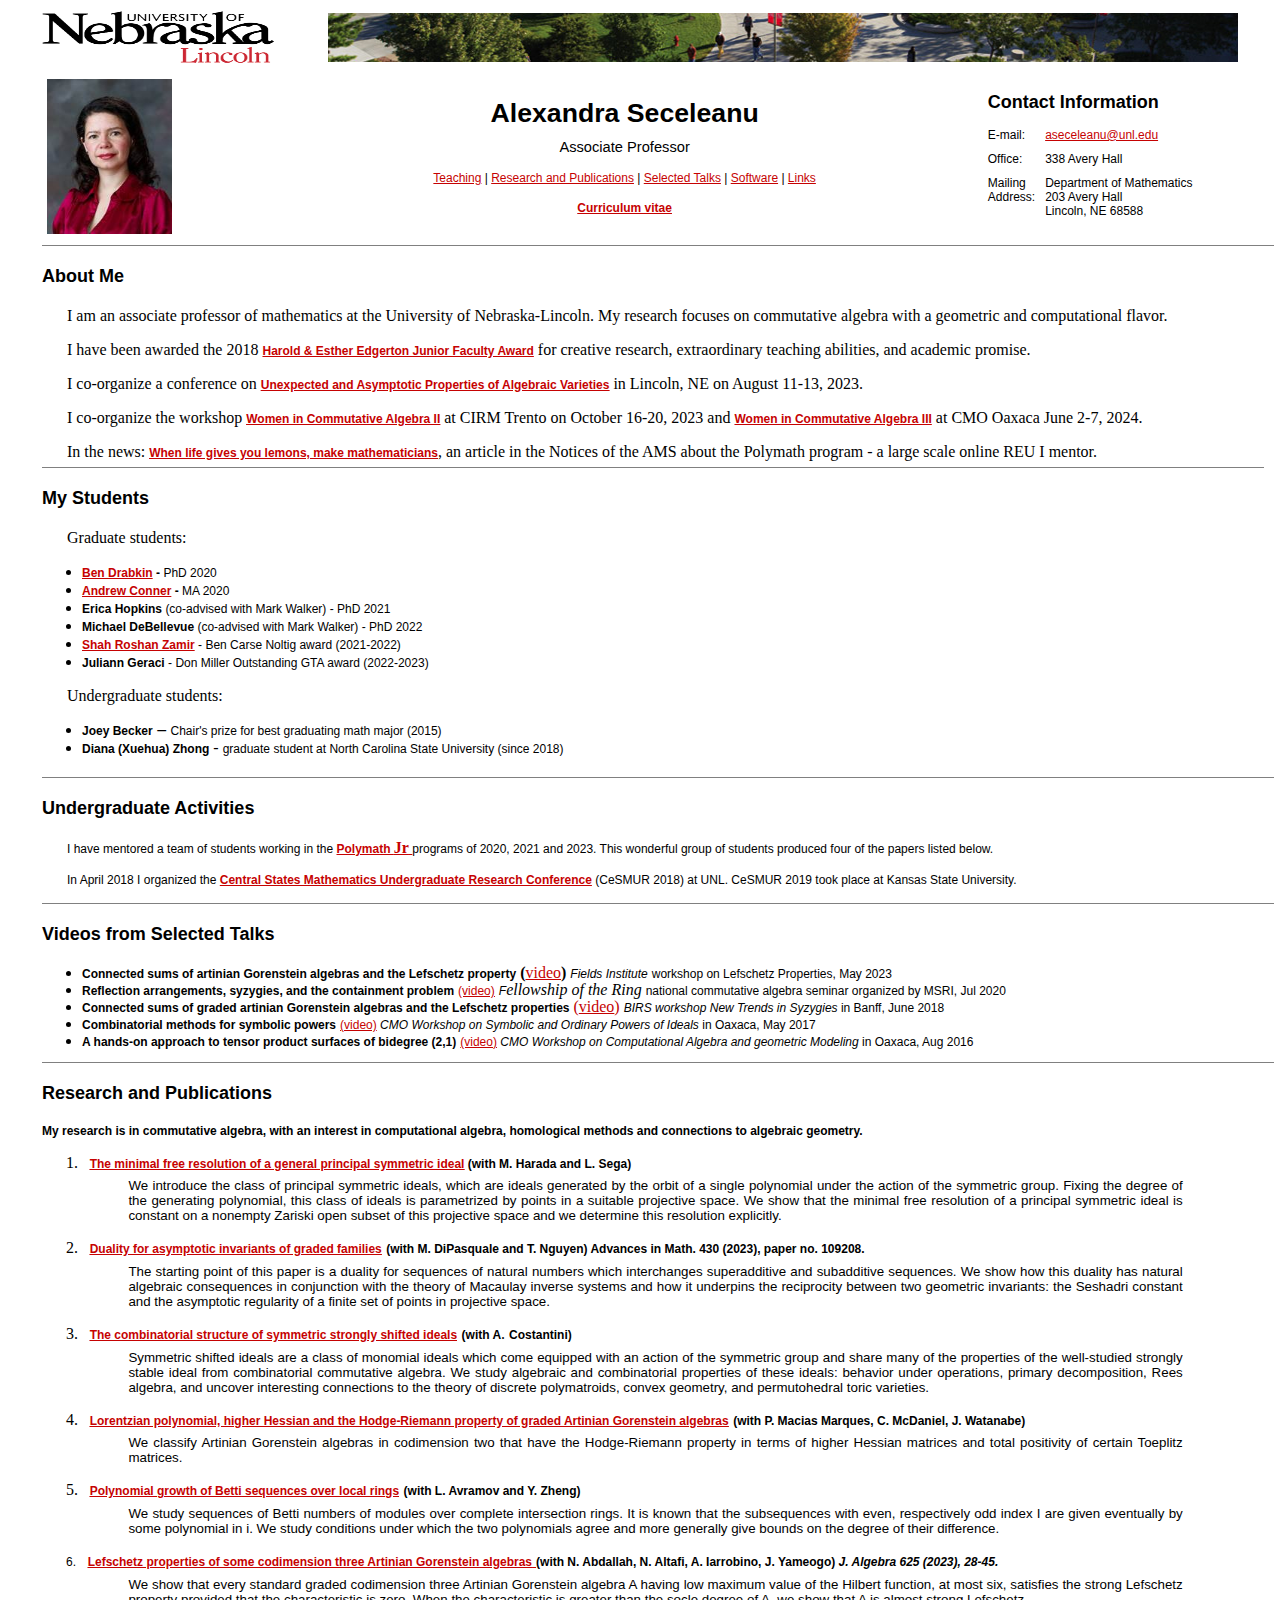
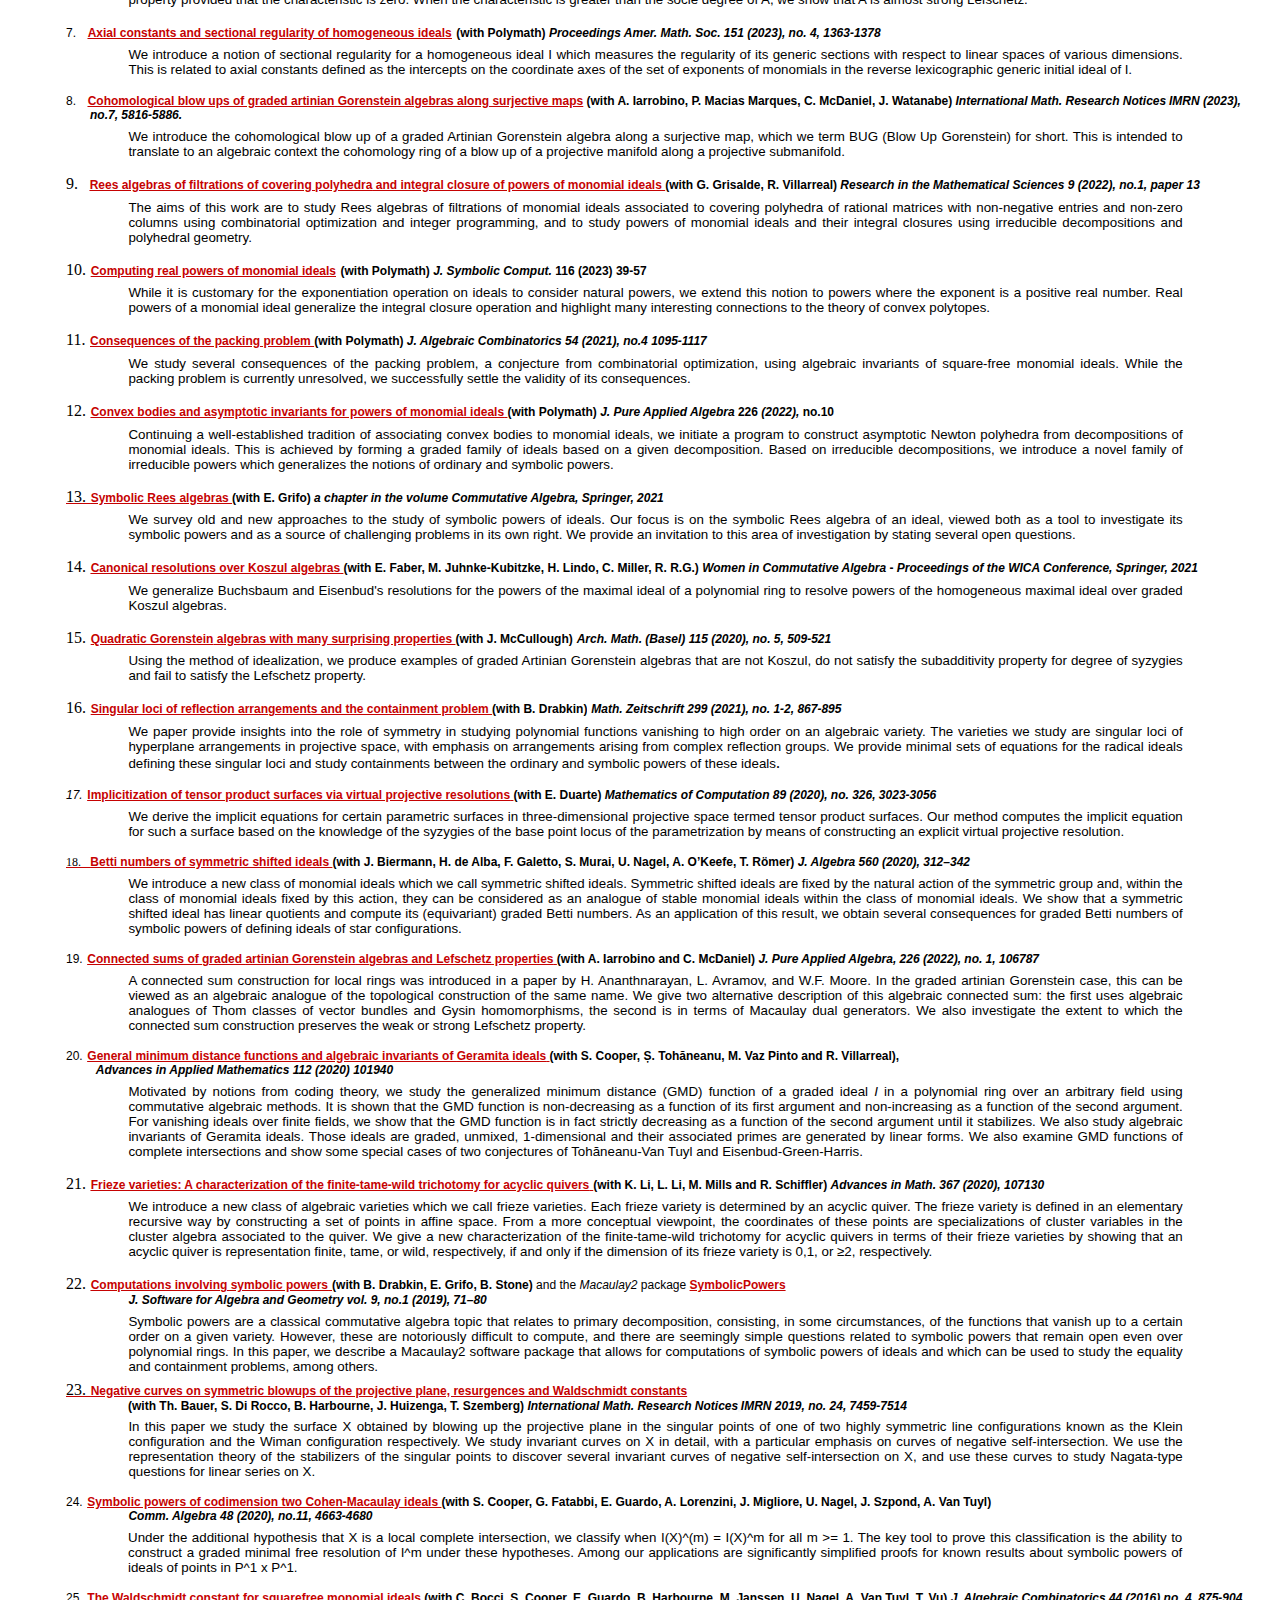
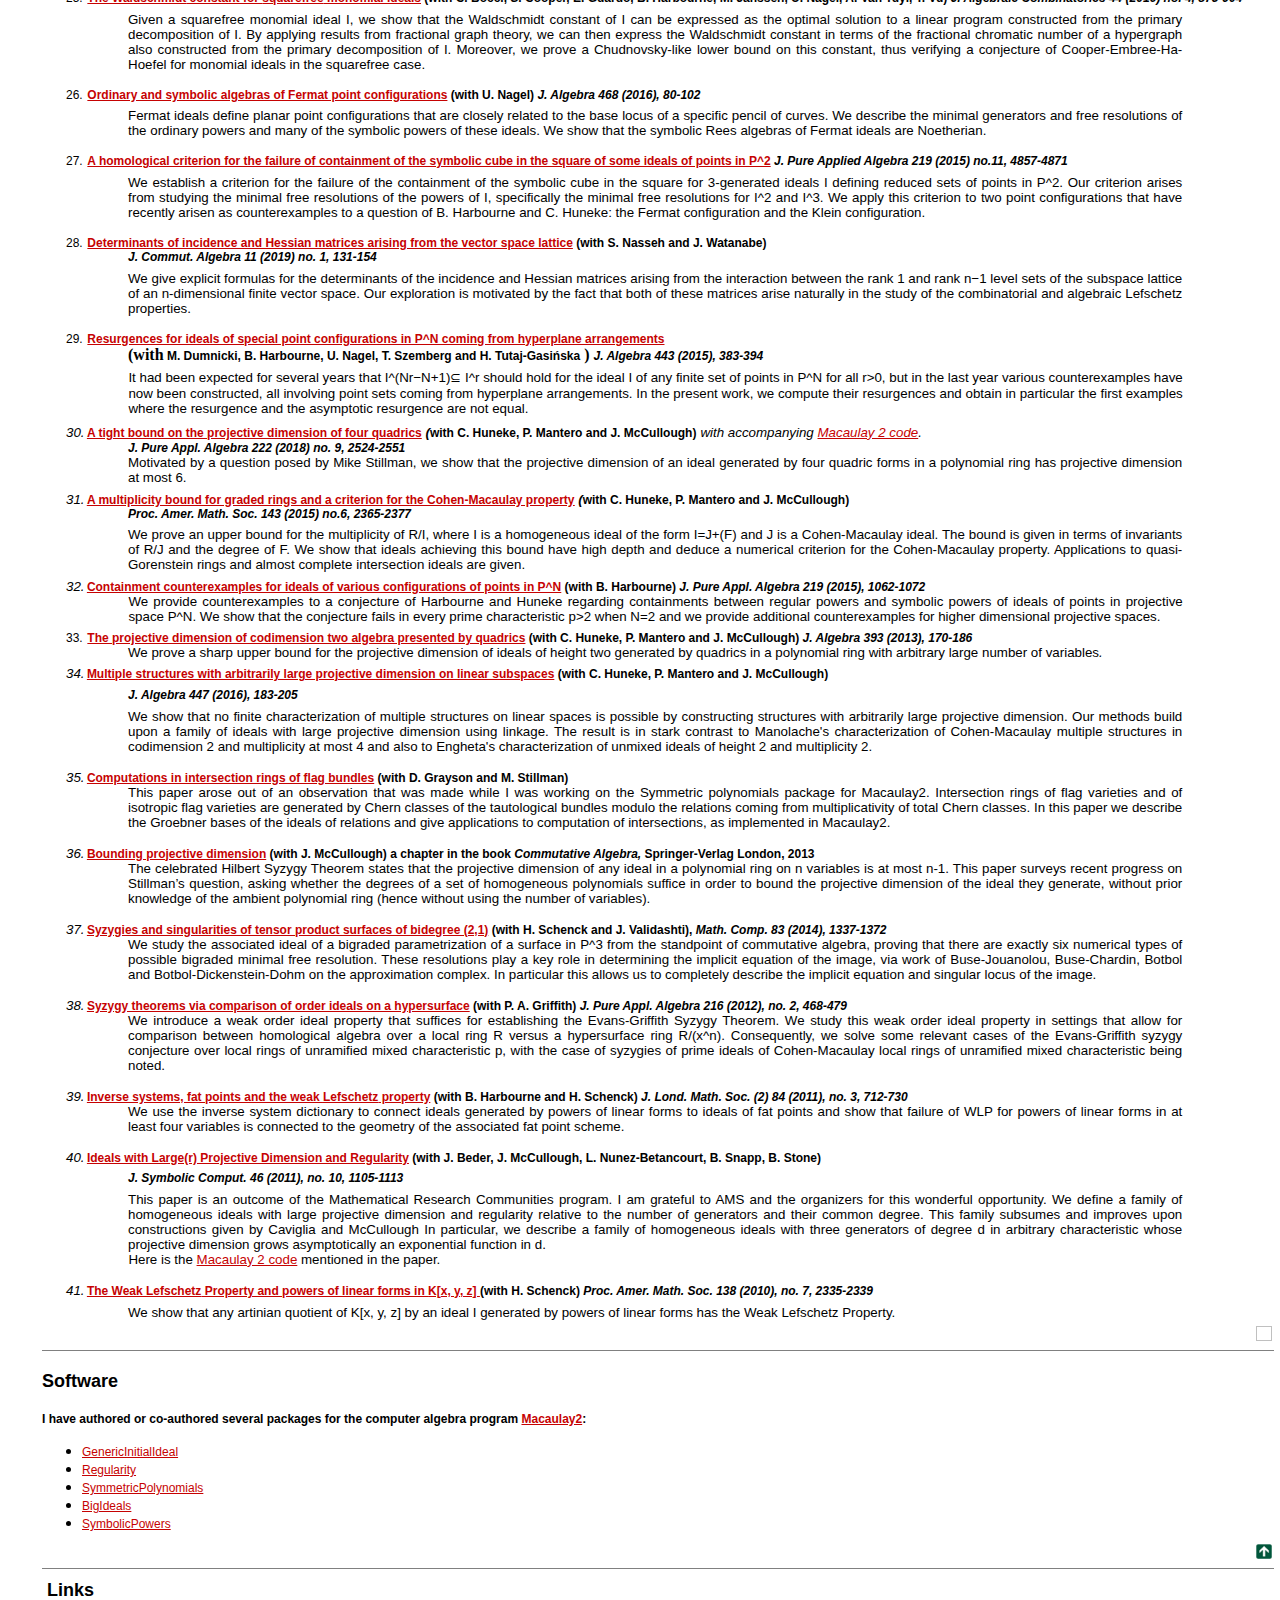
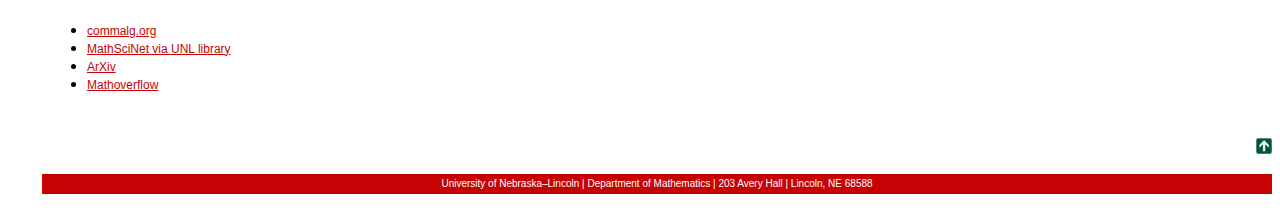
==== commit b2c98c3a: "Updated map" ====
--- a/index.html
+++ b/index.html
@@ -2376,7 +2376,7 @@
        mso-fareast-font-family:"Times New Roman"'>Joey Becker</span></b><span
        style='font-family:"Verdana",sans-serif;mso-fareast-font-family:"Times New Roman"'>
        � </span><span style='font-size:9.0pt;font-family:"Verdana",sans-serif;
-       mso-fareast-font-family:"Times New Roman";mso-bidi-font-weight:bold'>Chair�s
+       mso-fareast-font-family:"Times New Roman";mso-bidi-font-weight:bold'>Chair's
        prize for best graduating math major (2015)</span><span
        style='mso-fareast-font-family:"Times New Roman"'><o:p></o:p></span></li>
    <li class=MsoNormal style='margin-bottom:0in;mso-list:l3 level1 lfo3;
@@ -4340,104 +4340,31 @@
     <td width="5%" style='width:5.62%;padding:3.75pt 3.75pt 3.75pt 3.75pt'>
     <p class=MsoNormal><span style='font-size:9.0pt;font-family:"Verdana",sans-serif;
     mso-fareast-font-family:"Times New Roman"'><o:p>&nbsp;</o:p></span></p>
+    <td width="40%" style='width:40%;padding:3.75pt 3.75pt 3.75pt 3.75pt'>
+    <script type="text/javascript" id="clstr_globe" src="//clustrmaps.com/globe.js?d=R3zDHoxAq5OBTy-gfeFs1Qk8RO-eivlObLLkP5suk2g"></script>
+    </td>
+    <td width="5%" style='width:5.62%;padding:3.75pt 3.75pt 3.75pt 3.75pt'>
+    <p class=MsoNormal><span style='font-size:9.0pt;font-family:"Verdana",sans-serif;
+    mso-fareast-font-family:"Times New Roman"'>
+<!-- Google tag (gtag.js) -->
+<script async src="https://www.googletagmanager.com/gtag/js?id=G-VX7690VN85"></script>
+<script>
+  window.dataLayer = window.dataLayer || [];
+  function gtag(){dataLayer.push(arguments);}
+  gtag('js', new Date());
+  gtag('config', 'G-VX7690VN85');
+</script>
+<o:p>&nbsp;</o:p></span></p>
     </td>
    </tr>
   </table>
   </div>
-  <form>
-  <div align=center>
-  <table class=MsoNormalTable border=0 cellpadding=0 style='mso-cellspacing:
-   1.5pt;mso-yfti-tbllook:1184;mso-padding-alt:0in 5.4pt 0in 5.4pt'>
-   <tr style='mso-yfti-irow:0;mso-yfti-firstrow:yes;mso-yfti-lastrow:yes'>
-    <td style='padding:.75pt .75pt .75pt .75pt'>
-    <p class=MsoNormal style='margin:0in'><span style='font-size:9.0pt;
-    font-family:"Verdana",sans-serif;mso-fareast-font-family:"Times New Roman"'><a
-    href="http://www.ams.org/mathscinet/search"><span class=SpellE><!-- Search MathSciNet -->MathSciNet</span>
-    search:</a><o:p></o:p></span></p>
-    </td>
-    <td style='padding:.75pt .75pt .75pt .75pt'>
-    <p class=MsoNormal style='margin:0in'><span style='font-size:9.0pt;
-    font-family:"Verdana",sans-serif;mso-fareast-font-family:"Times New Roman";
-    mso-no-proof:yes'><!--[if gte vml 1]><v:shape id="Picture_x0020_28" o:spid="_x0000_i1036"
-     type="#_x0000_t75" style='width:105pt;height:18pt;visibility:visible;
-     mso-wrap-style:square'>
-     <v:imagedata src="index_files/image003.wmz" o:title=""/>
-    </v:shape><![endif]--><![if !vml]><img border=0 width=105 height=18
-    src="index_files/image012.jpg" v:shapes="Picture_x0020_28"><![endif]></span><span
-    style='font-size:9.0pt;font-family:"Verdana",sans-serif;mso-fareast-font-family:
-    "Times New Roman"'><o:p></o:p></span></p>
-    </td>
-    <td style='padding:.75pt .75pt .75pt .75pt'>
-    <p class=MsoNormal style='margin:0in'><span style='font-size:9.0pt;
-    font-family:"Verdana",sans-serif;mso-fareast-font-family:"Times New Roman";
-    mso-no-proof:yes'><!--[if gte vml 1]><v:shape id="Picture_x0020_29" o:spid="_x0000_i1035"
-     type="#_x0000_t75" style='width:161pt;height:18pt;visibility:visible;
-     mso-wrap-style:square'>
-     <v:imagedata src="index_files/image005.wmz" o:title=""/>
-    </v:shape><![endif]--><![if !vml]><img border=0 width=161 height=18
-    src="index_files/image014.jpg" v:shapes="Picture_x0020_29"><![endif]><span
-    style='display:none;mso-hide:all'><!--[if gte vml 1]><v:shape id="Picture_x0020_30"
-     o:spid="_x0000_i1034" type="#_x0000_t75" style='width:1in;height:18pt;
-     visibility:visible;mso-wrap-style:square'>
-     <v:imagedata src="index_files/image007.wmz" o:title=""/>
-    </v:shape><![endif]--><![if !vml]><img border=0 width=72 height=18
-    src="index_files/image016.jpg" v:shapes="Picture_x0020_30"><![endif]><!--[if gte vml 1]><v:shape
-     id="Picture_x0020_31" o:spid="_x0000_i1033" type="#_x0000_t75" style='width:1in;
-     height:18pt;visibility:visible;mso-wrap-style:square'>
-     <v:imagedata src="index_files/image009.wmz" o:title=""/>
-    </v:shape><![endif]--><![if !vml]><img border=0 width=72 height=18
-    src="index_files/image016.jpg" v:shapes="Picture_x0020_31"><![endif]><!--[if gte vml 1]><v:shape
-     id="Picture_x0020_32" o:spid="_x0000_i1032" type="#_x0000_t75" style='width:1in;
-     height:18pt;visibility:visible;mso-wrap-style:square'>
-     <v:imagedata src="index_files/image011.wmz" o:title=""/>
-    </v:shape><![endif]--><![if !vml]><img border=0 width=72 height=18
-    src="index_files/image016.jpg" v:shapes="Picture_x0020_32"><![endif]><!--[if gte vml 1]><v:shape
-     id="Picture_x0020_33" o:spid="_x0000_i1031" type="#_x0000_t75" style='width:1in;
-     height:18pt;visibility:visible;mso-wrap-style:square'>
-     <v:imagedata src="index_files/image013.wmz" o:title=""/>
-    </v:shape><![endif]--><![if !vml]><img border=0 width=72 height=18
-    src="index_files/image016.jpg" v:shapes="Picture_x0020_33"><![endif]><!--[if gte vml 1]><v:shape
-     id="Picture_x0020_34" o:spid="_x0000_i1030" type="#_x0000_t75" style='width:1in;
-     height:18pt;visibility:visible;mso-wrap-style:square'>
-     <v:imagedata src="index_files/image015.wmz" o:title=""/>
-    </v:shape><![endif]--><![if !vml]><img border=0 width=72 height=18
-    src="index_files/image016.jpg" v:shapes="Picture_x0020_34"><![endif]><!--[if gte vml 1]><v:shape
-     id="Picture_x0020_35" o:spid="_x0000_i1029" type="#_x0000_t75" style='width:1in;
-     height:18pt;visibility:visible;mso-wrap-style:square'>
-     <v:imagedata src="index_files/image017.wmz" o:title=""/>
-    </v:shape><![endif]--><![if !vml]><img border=0 width=72 height=18
-    src="index_files/image016.jpg" v:shapes="Picture_x0020_35"><![endif]></span><!--[if gte vml 1]><v:shape
-     id="Picture_x0020_36" o:spid="_x0000_i1028" type="#_x0000_t75" style='width:59pt;
-     height:23pt;visibility:visible;mso-wrap-style:square'>
-     <v:imagedata src="index_files/image019.wmz" o:title=""/>
-    </v:shape><![endif]--><![if !vml]><img border=0 width=59 height=23
-    src="index_files/image018.jpg" v:shapes="Picture_x0020_36"><![endif]><!--[if gte vml 1]><v:shape
-     id="Picture_x0020_37" o:spid="_x0000_i1027" type="#_x0000_t75" style='width:32pt;
-     height:23pt;visibility:visible;mso-wrap-style:square'>
-     <v:imagedata src="index_files/image021.wmz" o:title=""/>
-    </v:shape><![endif]--><![if !vml]><img border=0 width=32 height=23
-    src="index_files/image020.jpg" v:shapes="Picture_x0020_37"><![endif]><span
-    style='display:none;mso-hide:all'><!--[if gte vml 1]><v:shape id="Picture_x0020_38"
-     o:spid="_x0000_i1026" type="#_x0000_t75" style='width:1in;height:18pt;
-     visibility:visible;mso-wrap-style:square'>
-     <v:imagedata src="index_files/image023.wmz" o:title=""/>
-    </v:shape><![endif]--><![if !vml]><img border=0 width=72 height=18
-    src="index_files/image016.jpg" v:shapes="Picture_x0020_38"><![endif]><!--[if gte vml 1]><v:shape
-     id="Picture_x0020_39" o:spid="_x0000_i1025" type="#_x0000_t75" style='width:1in;
-     height:18pt;visibility:visible;mso-wrap-style:square'>
-     <v:imagedata src="index_files/image025.wmz" o:title=""/>
-    </v:shape><![endif]--><![if !vml]><img border=0 width=72 height=18
-    src="index_files/image016.jpg" v:shapes="Picture_x0020_39"><![endif]></span></span><span
-    style='font-size:9.0pt;font-family:"Verdana",sans-serif;mso-fareast-font-family:
-    "Times New Roman"'><o:p></o:p></span></p>
-    </td>
-   </tr>
-  </table>
-  </div>
-  </form>
   <p class=MsoNormal align=center style='margin:0in;text-align:center'><span
   style='font-size:9.0pt;font-family:"Verdana",sans-serif;mso-fareast-font-family:
   "Times New Roman"'><o:p>&nbsp;</o:p></span></p>
+  <p class=MsoNormal align=center style='margin:0in;margin-bottom:.0001pt;
+  text-align:center'><span style='font-size:9.0pt;font-family:"Verdana",sans-serif;
+  mso-fareast-font-family:"Times New Roman"'><o:p>&nbsp;</o:p></span></p>
   </td>
  </tr>
  <tr style='mso-yfti-irow:2;height:3.75pt'>
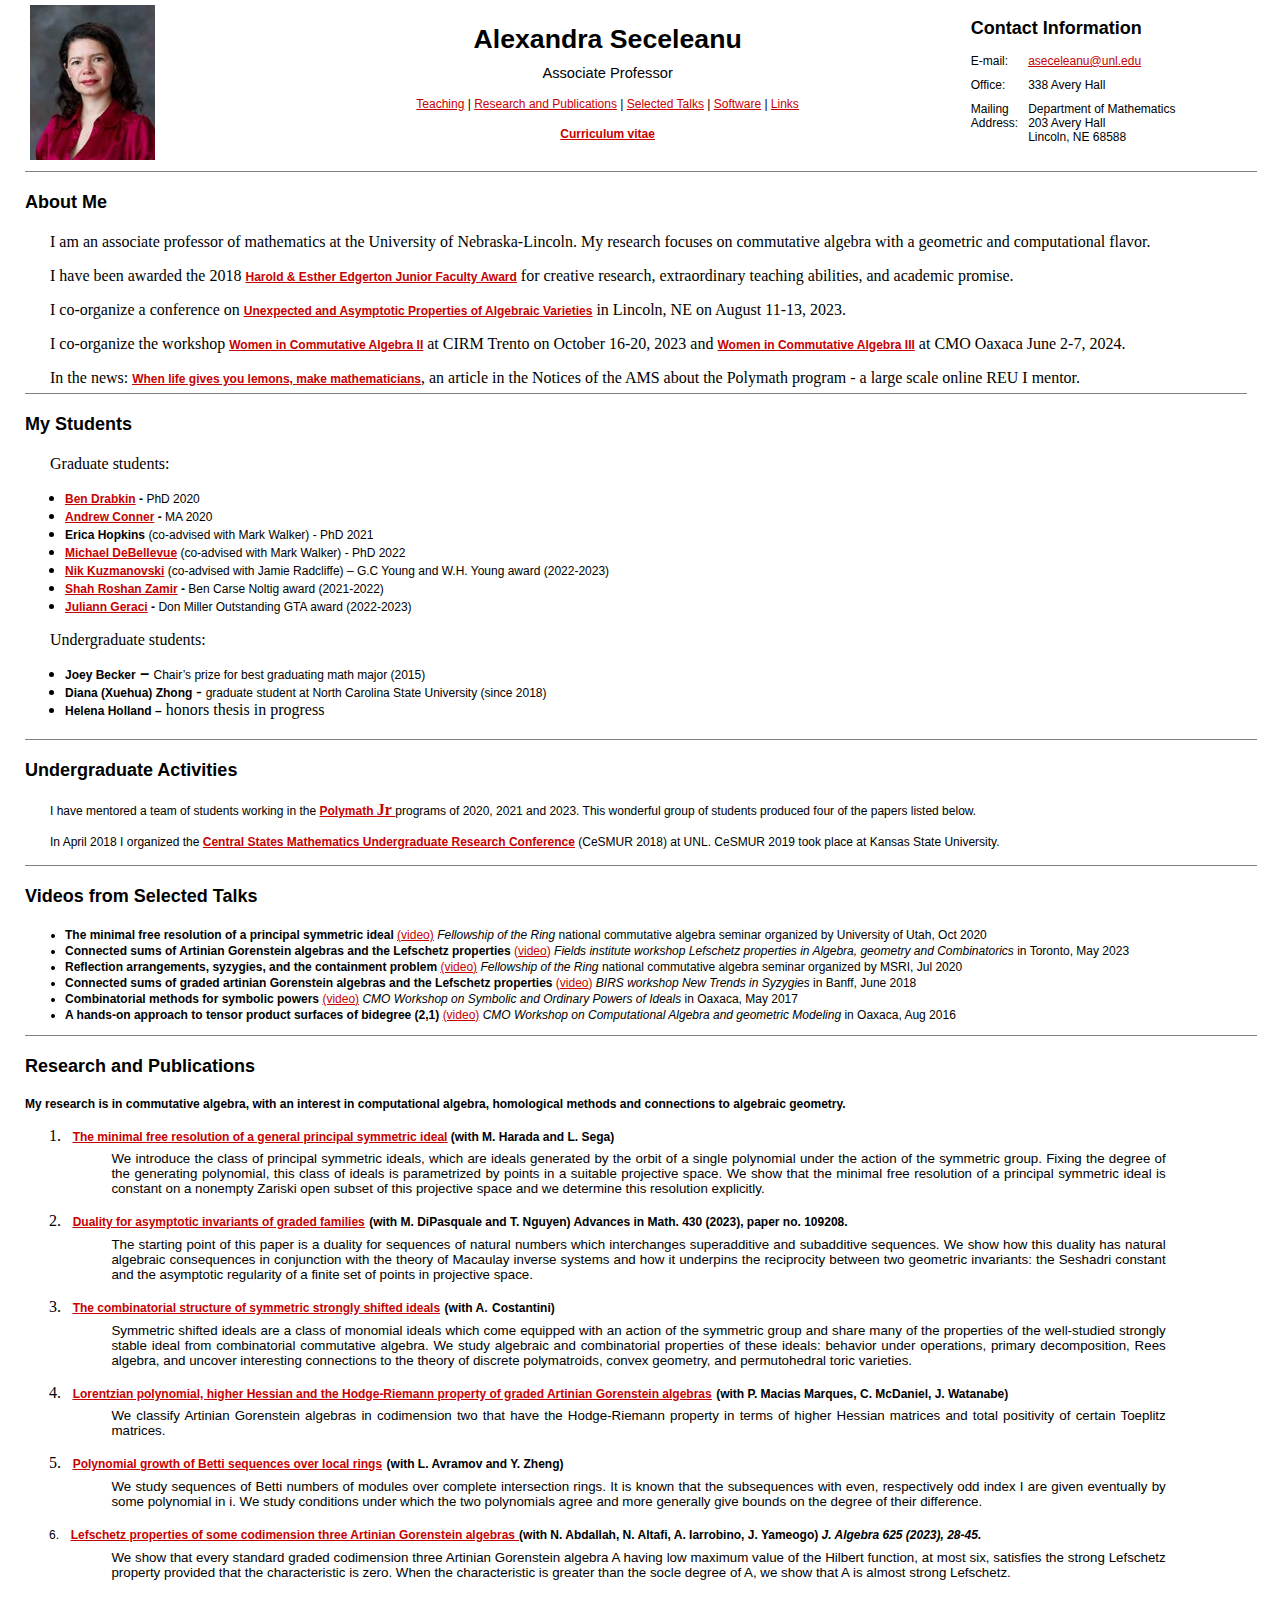
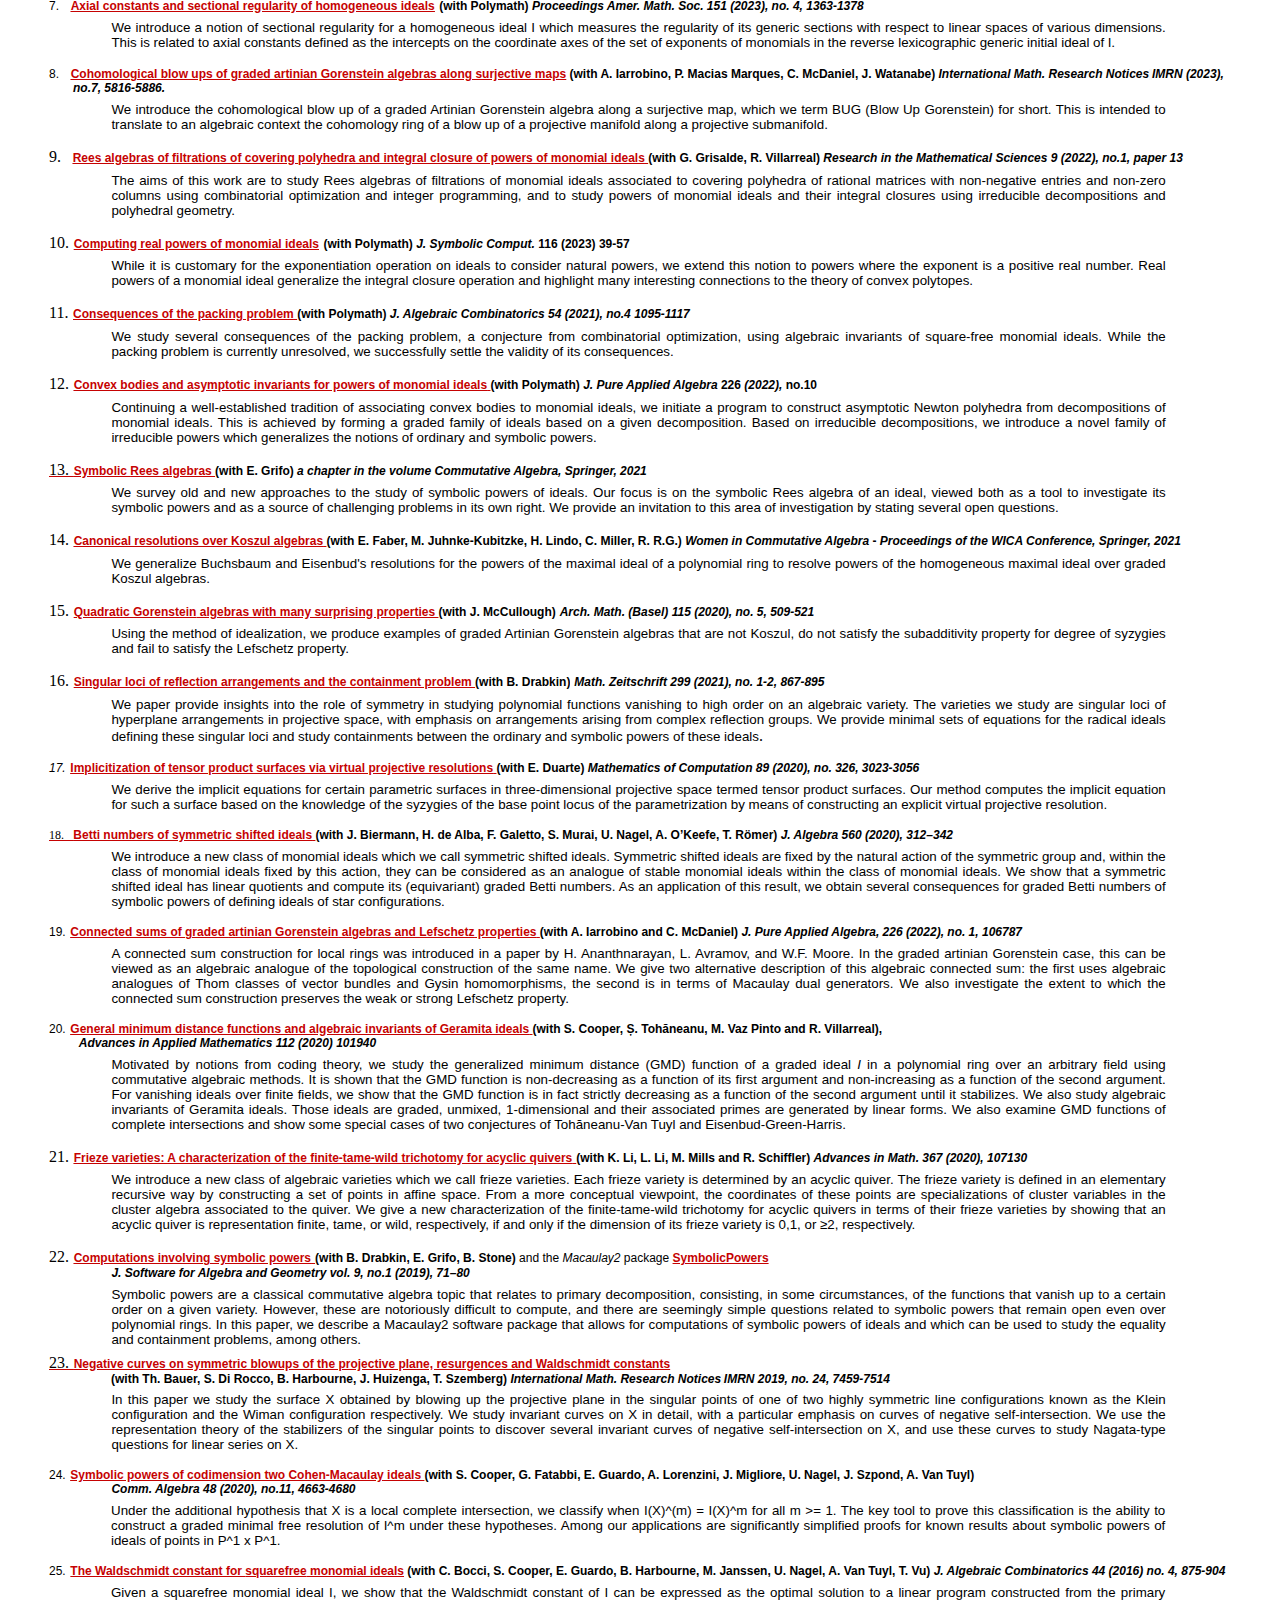
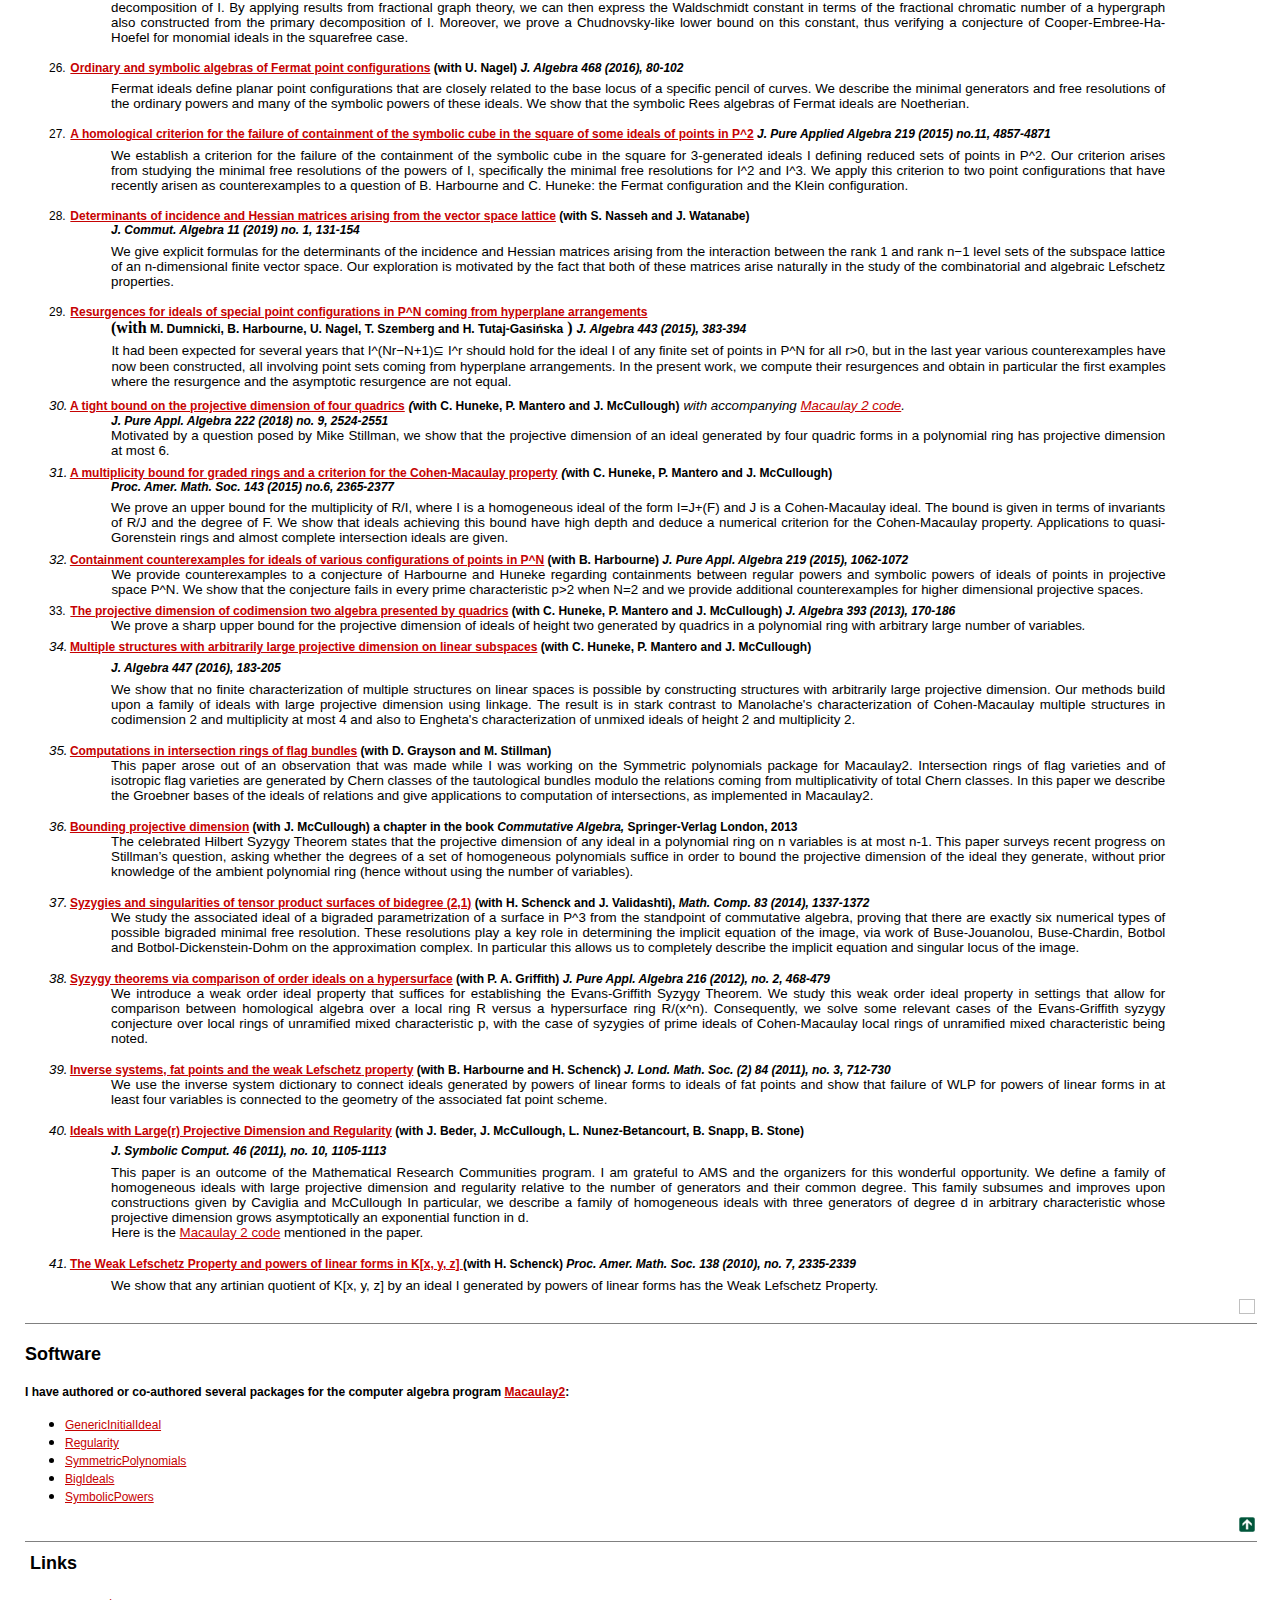
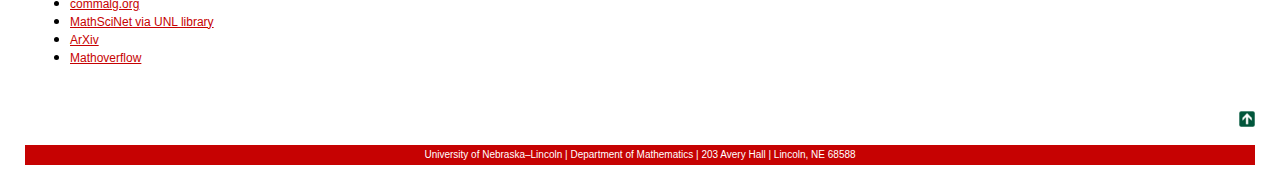
==== commit 5408b2a6: "simplify header" ====
--- a/index.html
+++ b/index.html
@@ -1832,7 +1832,7 @@
 
 <div class=WordSection1>
 
-<table class=MsoNormalTable border=0 cellspacing=0 cellpadding=0 width="100%"
+<!-- <table class=MsoNormalTable border=0 cellspacing=0 cellpadding=0 width="100%"
  style='width:100.0%;mso-cellspacing:0in;margin-left:12.75pt;mso-yfti-tbllook:
  1184;mso-padding-alt:0in 0in 0in 0in'>
  <tr style='mso-yfti-irow:0;mso-yfti-firstrow:yes'>
@@ -1857,7 +1857,7 @@
     9.0pt;font-family:"Verdana",sans-serif;mso-fareast-font-family:"Times New Roman"'><o:p></o:p></span></p>
     </td>
    </tr>
-  </table>
+ </table>   -->
   </td>
  </tr>
  <tr style='mso-yfti-irow:1'>
@@ -2328,67 +2328,81 @@
   <p class=MsoNormal style='margin-top:0in'><span style='mso-fareast-font-family:
   "Times New Roman"'>Graduate students:<o:p></o:p></span></p>
   <ul type=disc>
-   <li class=MsoNormal style='margin-bottom:0in;mso-list:l3 level1 lfo3;
-       tab-stops:list .5in'><b><span style='font-size:9.0pt;font-family:"Verdana",sans-serif;
-       mso-fareast-font-family:"Times New Roman"'><a
+   <li class=MsoNormal style='margin-bottom:0in;margin-bottom:.0001pt;
+       mso-list:l1 level1 lfo3;tab-stops:list .5in'><b><span style='font-size:
+       9.0pt;font-family:"Verdana",sans-serif;mso-fareast-font-family:"Times New Roman"'><a
        href="http://www.math.unl.edu/~bdrabkin2/">Ben <span class=SpellE>Drabkin</span></a>
        - </span></b><span style='font-size:9.0pt;font-family:"Verdana",sans-serif;
        mso-fareast-font-family:"Times New Roman";mso-bidi-font-weight:bold'>PhD
        2020 <b><o:p></o:p></b></span></li>
-   <li class=MsoNormal style='margin-bottom:0in;mso-list:l3 level1 lfo3;
-       tab-stops:list .5in'><b><span style='font-size:9.0pt;font-family:"Verdana",sans-serif;
-       mso-fareast-font-family:"Times New Roman"'><a
+   <li class=MsoNormal style='margin-bottom:0in;margin-bottom:.0001pt;
+       mso-list:l1 level1 lfo3;tab-stops:list .5in'><b><span style='font-size:
+       9.0pt;font-family:"Verdana",sans-serif;mso-fareast-font-family:"Times New Roman"'><a
        href="https://youtu.be/j368pBapgRE">Andrew Conner</a> - </span></b><span
        style='font-size:9.0pt;font-family:"Verdana",sans-serif;mso-fareast-font-family:
        "Times New Roman";mso-bidi-font-weight:bold'>MA 2020<b> <o:p></o:p></b></span></li>
-   <li class=MsoNormal style='margin-bottom:0in;mso-list:l3 level1 lfo3;
-       tab-stops:list .5in'><b><span style='font-size:9.0pt;font-family:"Verdana",sans-serif;
-       mso-fareast-font-family:"Times New Roman"'>Erica Hopkins </span></b><span
-       style='font-size:9.0pt;font-family:"Verdana",sans-serif;mso-fareast-font-family:
-       "Times New Roman";mso-bidi-font-weight:bold'>(co-advised with Mark
-       Walker) - PhD 2021<b><o:p></o:p></b></span></li>
-   <li class=MsoNormal style='margin-bottom:0in;mso-list:l3 level1 lfo3;
-       tab-stops:list .5in'><b><span style='font-size:9.0pt;font-family:"Verdana",sans-serif;
-       mso-fareast-font-family:"Times New Roman"'>Michael <span class=SpellE>DeBellevue</span>
+   <li class=MsoNormal style='margin-bottom:0in;margin-bottom:.0001pt;
+       mso-list:l1 level1 lfo3;tab-stops:list .5in'><b><span style='font-size:
+       9.0pt;font-family:"Verdana",sans-serif;mso-fareast-font-family:"Times New Roman"'>Erica
+       Hopkins </span></b><span style='font-size:9.0pt;font-family:"Verdana",sans-serif;
+       mso-fareast-font-family:"Times New Roman";mso-bidi-font-weight:bold'>(co-advised
+       with Mark Walker) - PhD 2021<b><o:p></o:p></b></span></li>
+   <li class=MsoNormal style='margin-bottom:0in;margin-bottom:.0001pt;
+       mso-list:l1 level1 lfo3;tab-stops:list .5in'><b><span style='font-size:
+       9.0pt;font-family:"Verdana",sans-serif;mso-fareast-font-family:"Times New Roman"'><a
+       href="https://mpdebell.expressions.syr.edu/">Michael <span class=SpellE>DeBellevue</span></a>
        </span></b><span style='font-size:9.0pt;font-family:"Verdana",sans-serif;
        mso-fareast-font-family:"Times New Roman";mso-bidi-font-weight:bold'>(co-advised
        with Mark Walker) - PhD 2022<b><o:p></o:p></b></span></li>
-   <li class=MsoNormal style='margin-bottom:0in;mso-list:l3 level1 lfo3;
-       tab-stops:list .5in'><b><span style='font-size:9.0pt;font-family:"Verdana",sans-serif;
-       mso-fareast-font-family:"Times New Roman"'><a
-       href="https://sroshanzamir2.github.io/index.html">Shah Roshan Zamir</a> </span></b><span
+   <li class=MsoNormal style='margin-bottom:0in;margin-bottom:.0001pt;
+       mso-list:l1 level1 lfo3;tab-stops:list .5in'><b><span style='font-size:
+       9.0pt;font-family:"Verdana",sans-serif;mso-fareast-font-family:"Times New Roman"'><a
+       href="https://www.nkuzmanovski.com/">Nik <span class=SpellE>Kuzmanovski</span></a>
+       </span></b><span style='font-size:9.0pt;font-family:"Verdana",sans-serif;
+       mso-fareast-font-family:"Times New Roman";mso-bidi-font-weight:bold'>(co-advised
+       with Jamie Radcliffe) � G.C Young and W.H. Young award (2022-2023)<b><o:p></o:p></b></span></li>
+   <li class=MsoNormal style='margin-bottom:0in;margin-bottom:.0001pt;
+       mso-list:l1 level1 lfo3;tab-stops:list .5in'><b><span style='font-size:
+       9.0pt;font-family:"Verdana",sans-serif;mso-fareast-font-family:"Times New Roman"'><a
+       href="https://sroshanzamir2.github.io/index.html">Shah Roshan Zamir</a>
+       - </span></b><span style='font-size:9.0pt;font-family:"Verdana",sans-serif;
+       mso-fareast-font-family:"Times New Roman";mso-bidi-font-weight:bold'>Ben
+       <span class=SpellE>Carse</span> <span class=SpellE>Noltig</span> award
+       (2021-2022)<b><o:p></o:p></b></span></li>
+   <li class=MsoNormal style='margin-bottom:0in;margin-bottom:.0001pt;
+       mso-list:l1 level1 lfo3;tab-stops:list .5in'><b><span style='font-size:
+       9.0pt;font-family:"Verdana",sans-serif;mso-fareast-font-family:"Times New Roman"'><a
+       href="https://julianngeraci.github.io/">Juliann Geraci</a> - </span></b><span
        style='font-size:9.0pt;font-family:"Verdana",sans-serif;mso-fareast-font-family:
-       "Times New Roman"'>-<b> </b><span style='mso-bidi-font-weight:bold'>Ben <span
-       class=SpellE>Carse</span> <span class=SpellE>Noltig</span> award
-       (2021-2022)<b><o:p></o:p></b></span></span></li>
-   <li class=MsoNormal style='margin-bottom:0in;mso-list:l3 level1 lfo3;
-       tab-stops:list .5in'><b><span style='font-size:9.0pt;font-family:"Verdana",sans-serif;
-       mso-fareast-font-family:"Times New Roman"'>Juliann Geraci </span></b><span
-       style='font-size:9.0pt;font-family:"Verdana",sans-serif;mso-fareast-font-family:
-       "Times New Roman"'>-<b> </b><span style='mso-bidi-font-weight:bold'>Don
-       Miller Outstanding GTA award (2022-2023)<b><o:p></o:p></b></span></span></li>
+       "Times New Roman";mso-bidi-font-weight:bold'>Don Miller Outstanding GTA
+       award (2022-2023)<b><o:p></o:p></b></span></li>
   </ul>
   <p class=MsoNormal><span style='mso-fareast-font-family:"Times New Roman"'>Undergraduate
   students:<o:p></o:p></span></p>
   <ul type=disc>
-   <li class=MsoNormal style='margin-bottom:0in;mso-list:l3 level1 lfo3;
-       tab-stops:list .5in'><b><span style='font-size:9.0pt;font-family:"Verdana",sans-serif;
-       mso-fareast-font-family:"Times New Roman"'>Joey Becker</span></b><span
-       style='font-family:"Verdana",sans-serif;mso-fareast-font-family:"Times New Roman"'>
-       � </span><span style='font-size:9.0pt;font-family:"Verdana",sans-serif;
-       mso-fareast-font-family:"Times New Roman";mso-bidi-font-weight:bold'>Chair's
-       prize for best graduating math major (2015)</span><span
-       style='mso-fareast-font-family:"Times New Roman"'><o:p></o:p></span></li>
-   <li class=MsoNormal style='margin-bottom:0in;mso-list:l3 level1 lfo3;
-       tab-stops:list .5in'><b><span style='font-size:9.0pt;font-family:"Verdana",sans-serif;
-       mso-fareast-font-family:"Times New Roman"'>Diana (<span class=SpellE>Xuehua</span>)
-       Zhong</span></b><span style='mso-fareast-font-family:"Times New Roman";
-       mso-bidi-font-weight:bold'> -</span><b style='mso-bidi-font-weight:normal'><span
-       style='mso-fareast-font-family:"Times New Roman"'> </span></b><span
+   <li class=MsoNormal style='margin-bottom:0in;margin-bottom:.0001pt;
+       mso-list:l1 level1 lfo3;tab-stops:list .5in'><b><span style='font-size:
+       9.0pt;font-family:"Verdana",sans-serif;mso-fareast-font-family:"Times New Roman"'>Joey
+       Becker</span></b><b><span style='font-family:"Verdana",sans-serif;
+       mso-fareast-font-family:"Times New Roman"'> � </span></b><span
        style='font-size:9.0pt;font-family:"Verdana",sans-serif;mso-fareast-font-family:
-       "Times New Roman";mso-bidi-font-weight:bold'>graduate student at North Carolina
-       State University (since 2018)</span><span style='mso-fareast-font-family:
+       "Times New Roman";mso-bidi-font-weight:bold'>Chair�s prize for best
+       graduating math major (2015)</span><span style='mso-fareast-font-family:
        "Times New Roman"'><o:p></o:p></span></li>
+   <li class=MsoNormal style='margin-bottom:0in;margin-bottom:.0001pt;
+       mso-list:l1 level1 lfo3;tab-stops:list .5in'><b><span style='font-size:
+       9.0pt;font-family:"Verdana",sans-serif;mso-fareast-font-family:"Times New Roman"'>Diana
+       (<span class=SpellE>Xuehua</span>) Zhong</span></b><b style='mso-bidi-font-weight:
+       normal'><span style='mso-fareast-font-family:"Times New Roman"'> - </span></b><span
+       style='font-size:9.0pt;font-family:"Verdana",sans-serif;mso-fareast-font-family:
+       "Times New Roman";mso-bidi-font-weight:bold'>graduate student at North
+       Carolina State University (since 2018)</span><span style='mso-fareast-font-family:
+       "Times New Roman"'><o:p></o:p></span></li>
+   <li class=MsoNormal style='margin-bottom:0in;margin-bottom:.0001pt;
+       mso-list:l1 level1 lfo3;tab-stops:list .5in'><b><span style='font-size:
+       9.0pt;font-family:"Verdana",sans-serif;mso-fareast-font-family:"Times New Roman"'>Helena
+       Holland �</span></b><span style='mso-fareast-font-family:"Times New Roman"'>
+       honors thesis in progress<o:p></o:p></span></li>
   </ul>
   <h2><span style='font-size:9.0pt;font-family:"Verdana",sans-serif;mso-fareast-font-family:
   "Times New Roman";mso-no-proof:yes'>
@@ -2612,23 +2626,38 @@
   font-family:"Verdana",sans-serif;mso-fareast-font-family:"Times New Roman"'>Videos
   from Selected Talks</span><span style='font-size:13.5pt'><o:p></o:p></span></h2>
   <ul style='margin-top:0in' type=disc>
-   <li class=MsoNormal style='margin-top:0in;margin-bottom:0in;margin-top:5.0pt;
-       mso-margin-bottom-alt:5.0pt;mso-margin-top-alt:5.0pt;mso-add-space:auto;
-       line-height:12.0pt;mso-line-height-rule:exactly;mso-list:l3 level1 lfo3;
-       tab-stops:list .5in'><strong><span style='font-size:9.0pt;font-family:
-       "Verdana",sans-serif;mso-fareast-font-family:"Times New Roman"'>Connected
-       sums of <span class=SpellE>artinian</span> <span class=SpellE>Gorenstein</span>
-       algebras and the <span class=SpellE>Lefschetz</span> property</span> (<a
-       href="https://youtu.be/18WOb7aSlFg"><span style='font-weight:normal'>video</span></a>)
+   <li class=MsoNormalCxSpFirst style='margin-top:0in;margin-bottom:0in;
+       margin-bottom:.0001pt;mso-add-space:auto;line-height:12.0pt;mso-line-height-rule:
+       exactly;mso-list:l1 level1 lfo3;tab-stops:list .5in'><strong>The minimal
+       free resolution of a principal symmetric ideal </strong><span
+       class=MsoHyperlink><span style='font-size:9.0pt;font-family:"Verdana",sans-serif;
+       mso-fareast-font-family:"Times New Roman";mso-bidi-font-weight:bold'><a
+       href="https://mediaspace.utah.edu/media/t/1_ou5e80it">(video)</a></span></span><strong>
        </strong><i><span style='font-size:9.0pt;font-family:"Verdana",sans-serif;
-       mso-fareast-font-family:"Times New Roman"'>Fields Institute</span></i><strong>
-       </strong><span style='font-size:9.0pt;font-family:"Verdana",sans-serif;
-       mso-fareast-font-family:"Times New Roman";mso-bidi-font-weight:bold'>workshop
-       on <span class=SpellE>Lefschetz</span> Properties, May 2023<o:p></o:p></span></li>
-   <li class=MsoNormal style='margin-top:0in;margin-bottom:0in;margin-bottom:
-       0in;margin-top:0in;mso-margin-bottom-alt:5.0pt;mso-margin-top-alt:5.0pt;
-       mso-add-space:auto;line-height:12.0pt;mso-line-height-rule:exactly;
-       mso-list:l3 level1 lfo3;tab-stops:list .5in'><strong><span
+       mso-fareast-font-family:"Times New Roman"'>F</span>ellowship of the Ring
+       </i><span style='font-size:9.0pt;font-family:"Verdana",sans-serif;
+       mso-fareast-font-family:"Times New Roman";mso-bidi-font-weight:bold'>national
+       commutative algebra seminar</span><span style='font-size:9.0pt;
+       font-family:"Verdana",sans-serif;mso-fareast-font-family:"Times New Roman"'>
+       organized by University of Utah, Oct 2020</span><strong><o:p></o:p></strong></li>
+   <li class=MsoNormalCxSpMiddle style='margin-top:0in;margin-bottom:0in;
+       margin-bottom:.0001pt;mso-add-space:auto;line-height:12.0pt;mso-line-height-rule:
+       exactly;mso-list:l1 level1 lfo3;tab-stops:list .5in'><strong>Connected
+       sums of Artinian <span class=SpellE>Gorenstein</span> algebras and the <span
+       class=SpellE>Lefschetz</span> properties </strong><strong><span
+       style='color:#C00000;font-weight:normal;mso-bidi-font-weight:bold'>(<a
+       href="http://www.birs.ca/events/2018/5-day-workshops/18w5133/videos/watch/201806281730-Seceleanu.html"><span
+       style='mso-bidi-font-weight:normal'>video</span></a>) </span></strong><i><span
+       style='font-size:9.0pt;font-family:"Verdana",sans-serif;mso-fareast-font-family:
+       "Times New Roman"'>Fields institute workshop <span class=SpellE><span
+       style='mso-bidi-font-weight:bold'>Lefschetz</span></span><span
+       style='mso-bidi-font-weight:bold'> properties in Algebra, geometry and
+       Combinatorics</span> </span></i><span style='font-size:9.0pt;font-family:
+       "Verdana",sans-serif;mso-fareast-font-family:"Times New Roman";
+       mso-bidi-font-weight:bold'>in Toronto, May 2023</span><strong><o:p></o:p></strong></li>
+   <li class=MsoNormalCxSpMiddle style='margin-top:0in;margin-bottom:0in;
+       margin-bottom:.0001pt;mso-add-space:auto;line-height:12.0pt;mso-line-height-rule:
+       exactly;mso-list:l1 level1 lfo3;tab-stops:list .5in'><strong><span
        style='font-size:9.0pt;font-family:"Verdana",sans-serif;mso-fareast-font-family:
        "Times New Roman"'>R</span></strong><strong><span style='font-size:9.0pt;
        font-family:"Verdana",sans-serif'>eflection arrangements, syzygies, and
@@ -2642,15 +2671,12 @@
        mso-fareast-font-family:"Times New Roman";mso-bidi-font-weight:bold'>national
        commutative algebra seminar</span><span style='font-size:9.0pt;
        font-family:"Verdana",sans-serif;mso-fareast-font-family:"Times New Roman"'>
-       organized by MSRI, Jul 2020</span><b><o:p></o:p></b></li>
-   <li class=MsoNormal style='margin-top:0in;margin-bottom:0in;margin-bottom:
-       0in;margin-top:0in;mso-margin-bottom-alt:5.0pt;mso-margin-top-alt:5.0pt;
-       mso-add-space:auto;line-height:12.0pt;mso-line-height-rule:exactly;
-       mso-list:l3 level1 lfo3;tab-stops:list .5in'><strong><span
-       style='font-size:9.0pt;font-family:"Verdana",sans-serif;mso-fareast-font-family:
-       "Times New Roman"'>Connected sums of graded <span class=SpellE>artinian</span>
-       <span class=SpellE>Gorenstein</span> algebras and the <span
-       class=SpellE>Lefschetz</span> properties</span> </strong><strong><span
+       organized by MSRI, Jul 2020</span></li>
+   <li class=MsoNormalCxSpMiddle style='margin-top:0in;margin-bottom:0in;
+       margin-bottom:.0001pt;mso-add-space:auto;line-height:12.0pt;mso-line-height-rule:
+       exactly;mso-list:l1 level1 lfo3;tab-stops:list .5in'><strong>Connected
+       sums of graded <span class=SpellE>artinian</span> <span class=SpellE>Gorenstein</span>
+       algebras and the <span class=SpellE>Lefschetz</span> properties </strong><strong><span
        style='color:#C00000;font-weight:normal;mso-bidi-font-weight:bold'>(<a
        href="http://www.birs.ca/events/2018/5-day-workshops/18w5133/videos/watch/201806281730-Seceleanu.html"><span
        style='mso-bidi-font-weight:normal'>video</span></a>) </span></strong><i><span
@@ -2659,10 +2685,9 @@
        Trends in Syzygies</span> </span></i><span style='font-size:9.0pt;
        font-family:"Verdana",sans-serif;mso-fareast-font-family:"Times New Roman";
        mso-bidi-font-weight:bold'>in Banff, June 2018</span><strong><o:p></o:p></strong></li>
-   <li class=MsoNormal style='margin-top:0in;margin-bottom:0in;margin-bottom:
-       0in;margin-top:0in;mso-margin-bottom-alt:5.0pt;mso-margin-top-alt:5.0pt;
-       mso-add-space:auto;line-height:12.0pt;mso-line-height-rule:exactly;
-       mso-list:l3 level1 lfo3;tab-stops:list .5in'><strong><span
+   <li class=MsoNormalCxSpMiddle style='margin-top:0in;margin-bottom:0in;
+       margin-bottom:.0001pt;mso-add-space:auto;line-height:12.0pt;mso-line-height-rule:
+       exactly;mso-list:l1 level1 lfo3;tab-stops:list .5in'><strong><span
        style='font-size:9.0pt;font-family:"Verdana",sans-serif;mso-fareast-font-family:
        "Times New Roman"'>Combinatorial methods for symbolic powers</span> </strong><strong><span
        style='font-size:9.0pt;font-family:"Verdana",sans-serif;mso-fareast-font-family:
@@ -2670,14 +2695,13 @@
        href="https://www.birs.ca/events/2017/5-day-workshops/17w5027/videos/watch/201705161102-Seceleanu.html"><span
        style='font-weight:normal'>(video)</span></a> </span></strong><i><span
        style='font-size:9.0pt;font-family:"Verdana",sans-serif;mso-fareast-font-family:
-       "Times New Roman";mso-bidi-font-weight:bold'>CMO Workshop on Symbolic
-       and Ordinary Powers of Ideals</span></i><span style='font-size:9.0pt;
+       "Times New Roman";mso-bidi-font-weight:bold'>CMO Workshop on Symbolic and
+       Ordinary Powers of Ideals</span></i><span style='font-size:9.0pt;
        font-family:"Verdana",sans-serif;mso-fareast-font-family:"Times New Roman";
        mso-bidi-font-weight:bold'> in Oaxaca, May 2017</span><strong><o:p></o:p></strong></li>
-   <li class=MsoNormal style='margin-top:0in;margin-bottom:0in;margin-bottom:
-       0in;margin-top:0in;mso-margin-bottom-alt:5.0pt;mso-margin-top-alt:5.0pt;
-       mso-add-space:auto;line-height:12.0pt;mso-line-height-rule:exactly;
-       mso-list:l3 level1 lfo3;tab-stops:list .5in'><strong><span
+   <li class=MsoNormalCxSpMiddle style='margin-top:0in;margin-bottom:0in;
+       margin-bottom:.0001pt;mso-add-space:auto;line-height:12.0pt;mso-line-height-rule:
+       exactly;mso-list:l1 level1 lfo3;tab-stops:list .5in'><strong><span
        style='font-size:9.0pt;font-family:"Verdana",sans-serif;mso-fareast-font-family:
        "Times New Roman"'>A hands-on approach to tensor product surfaces of
        bidegree (2,1)</span> </strong><strong><span style='font-size:9.0pt;
@@ -2685,10 +2709,10 @@
        href="http://www.birs.ca/events/2016/5-day-workshops/16w5115/videos/watch/201608091431-Seceleanu.html"><span
        style='font-weight:normal'>(video)</span></a> </span></strong><i><span
        style='font-size:9.0pt;font-family:"Verdana",sans-serif;mso-fareast-font-family:
-       "Times New Roman";mso-bidi-font-weight:bold'>CMO Workshop on
-       Computational Algebra and geometric Modeling</span></i><span
-       style='font-size:9.0pt;font-family:"Verdana",sans-serif;mso-fareast-font-family:
-       "Times New Roman";mso-bidi-font-weight:bold'> in Oaxaca, Aug 2016</span><strong><o:p></o:p></strong></li>
+       "Times New Roman";mso-bidi-font-weight:bold'>CMO Workshop on Computational
+       Algebra and geometric Modeling</span></i><span style='font-size:9.0pt;
+       font-family:"Verdana",sans-serif;mso-fareast-font-family:"Times New Roman";
+       mso-bidi-font-weight:bold'> in Oaxaca, Aug 2016</span><strong><o:p></o:p></strong></li>
   </ul>
   <div>
   <div>
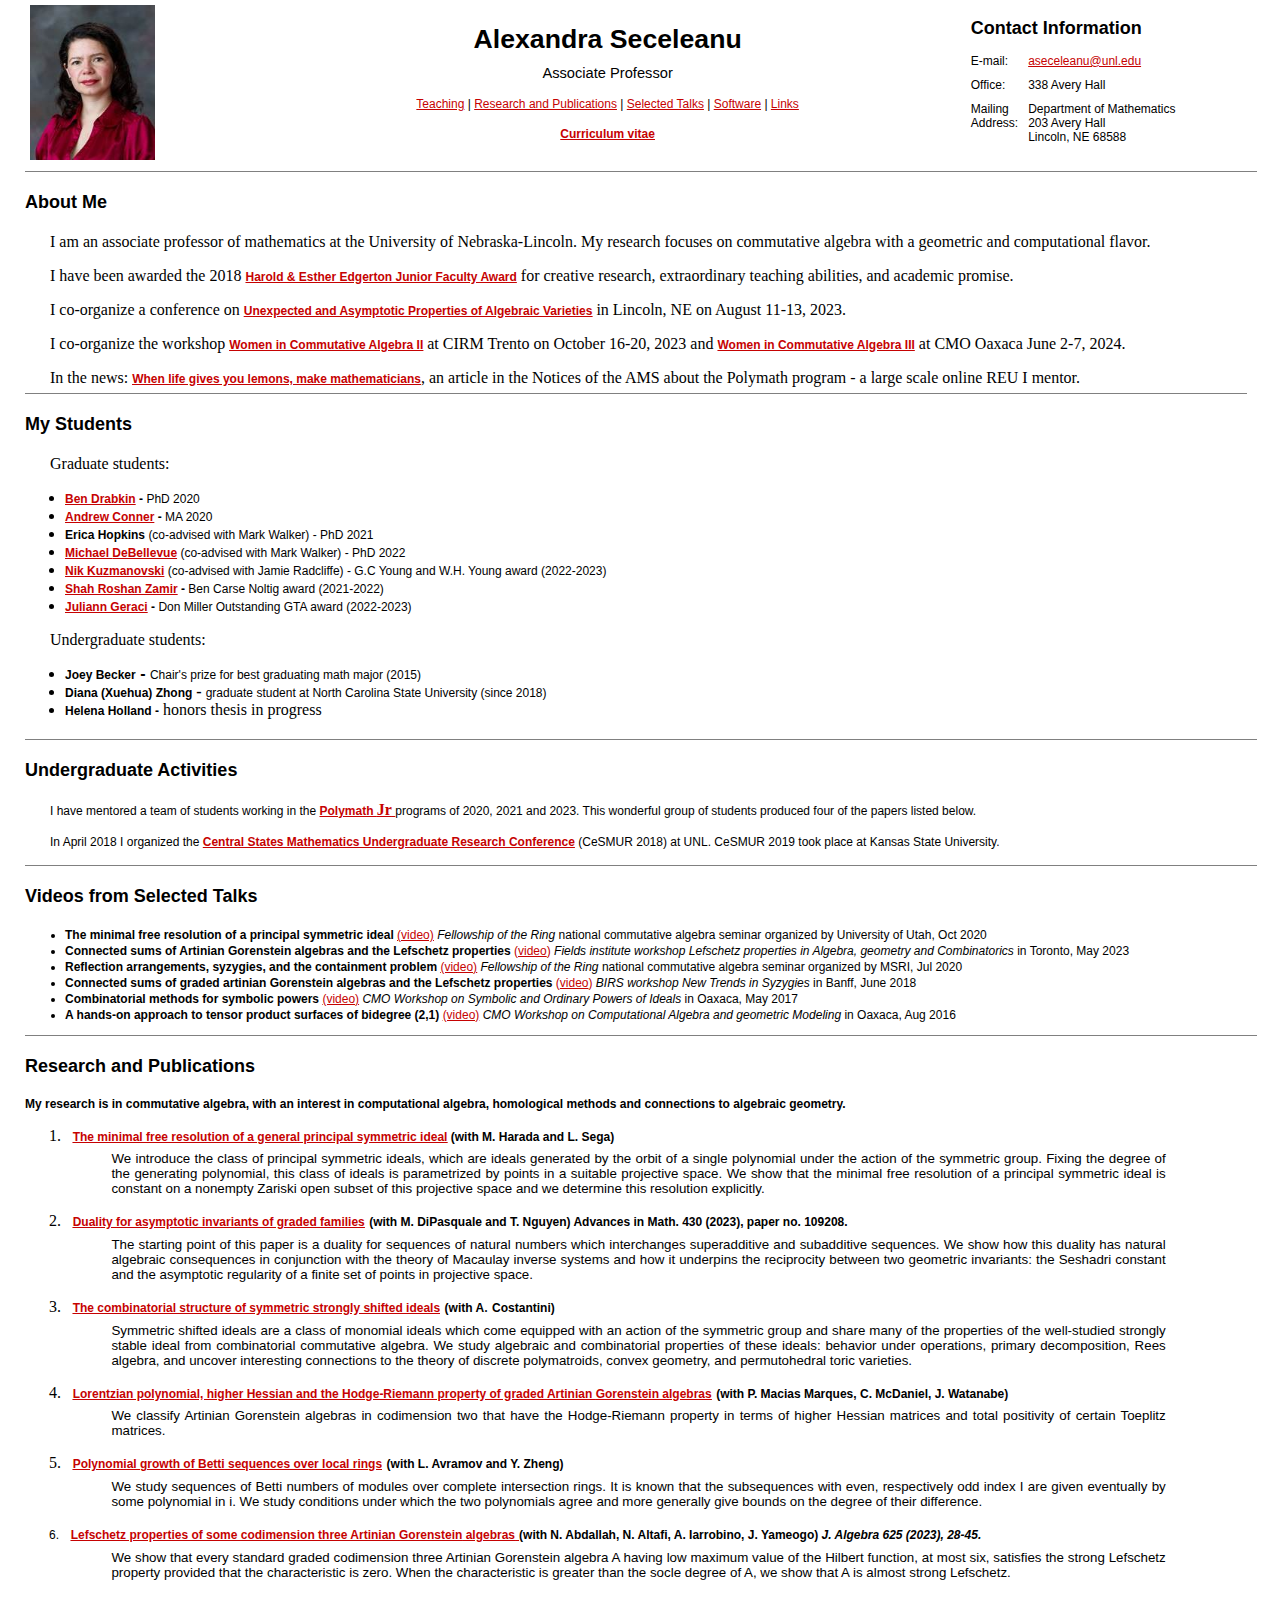
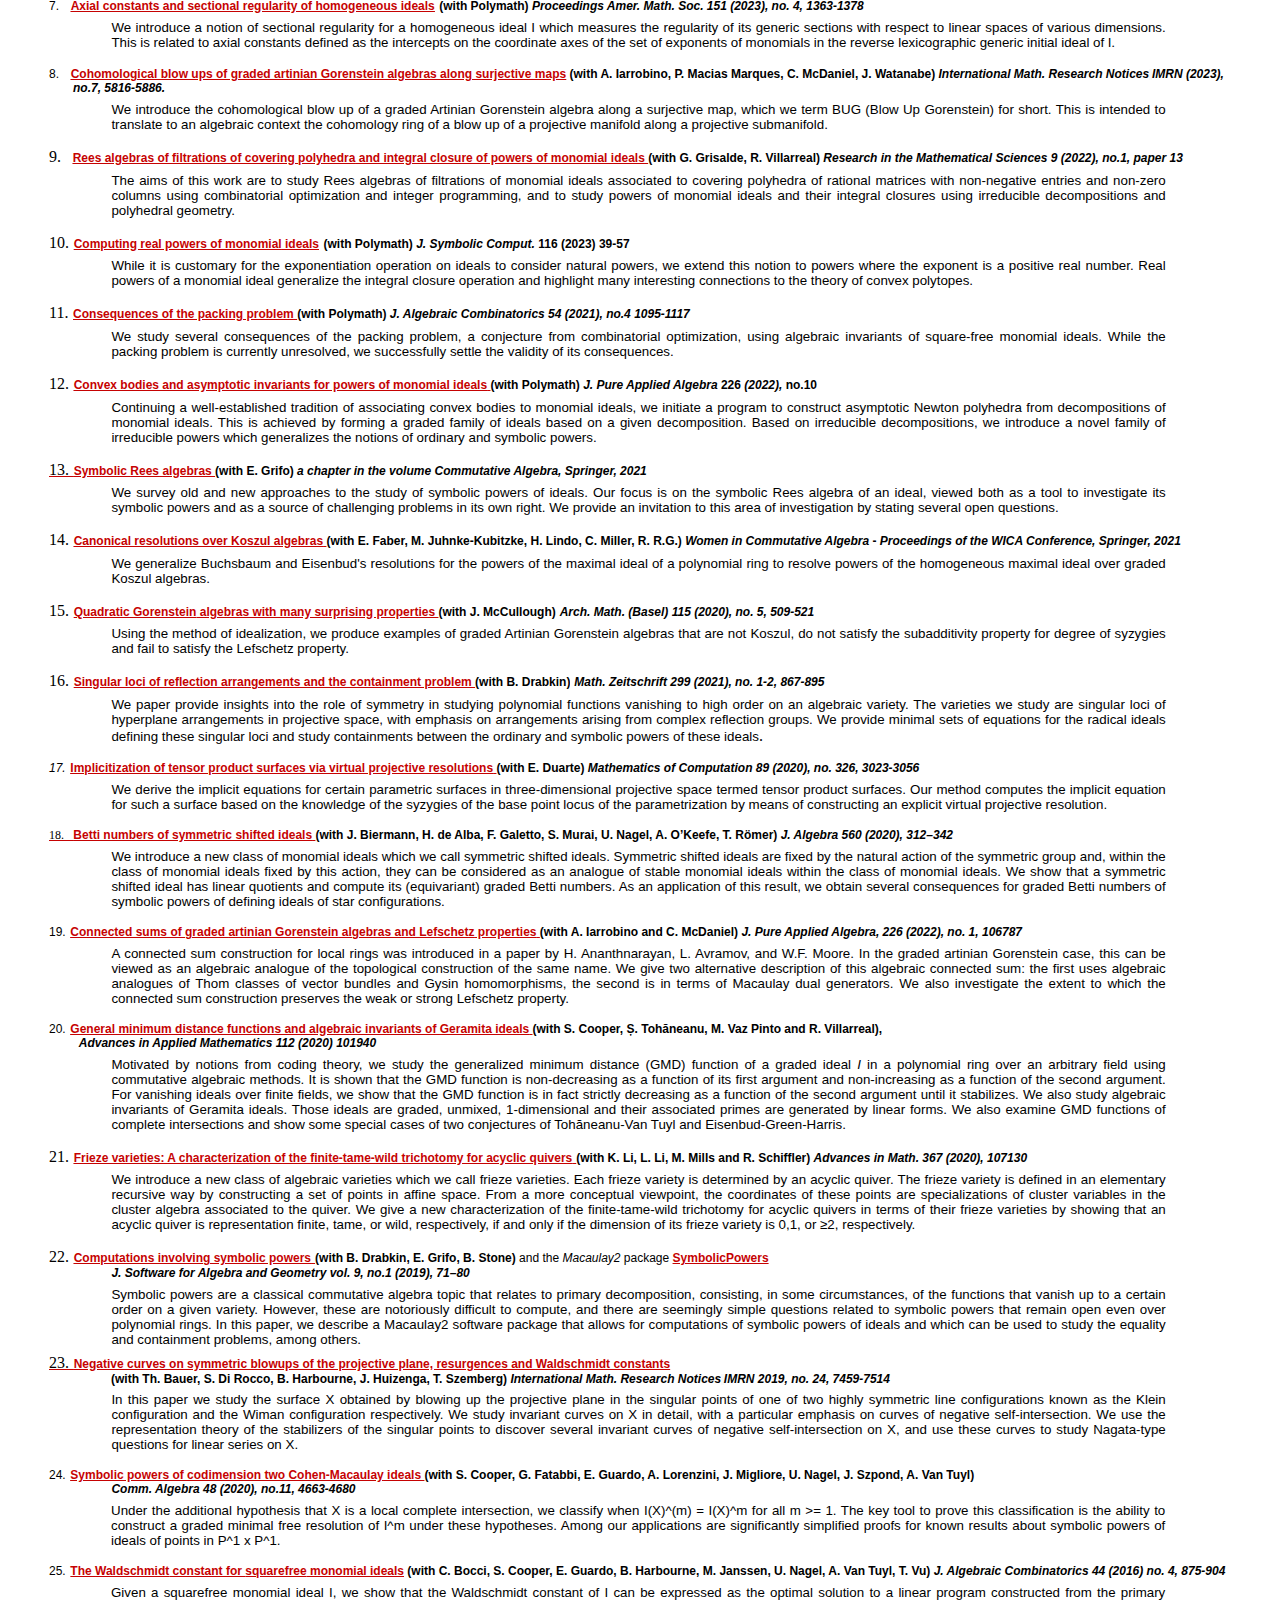
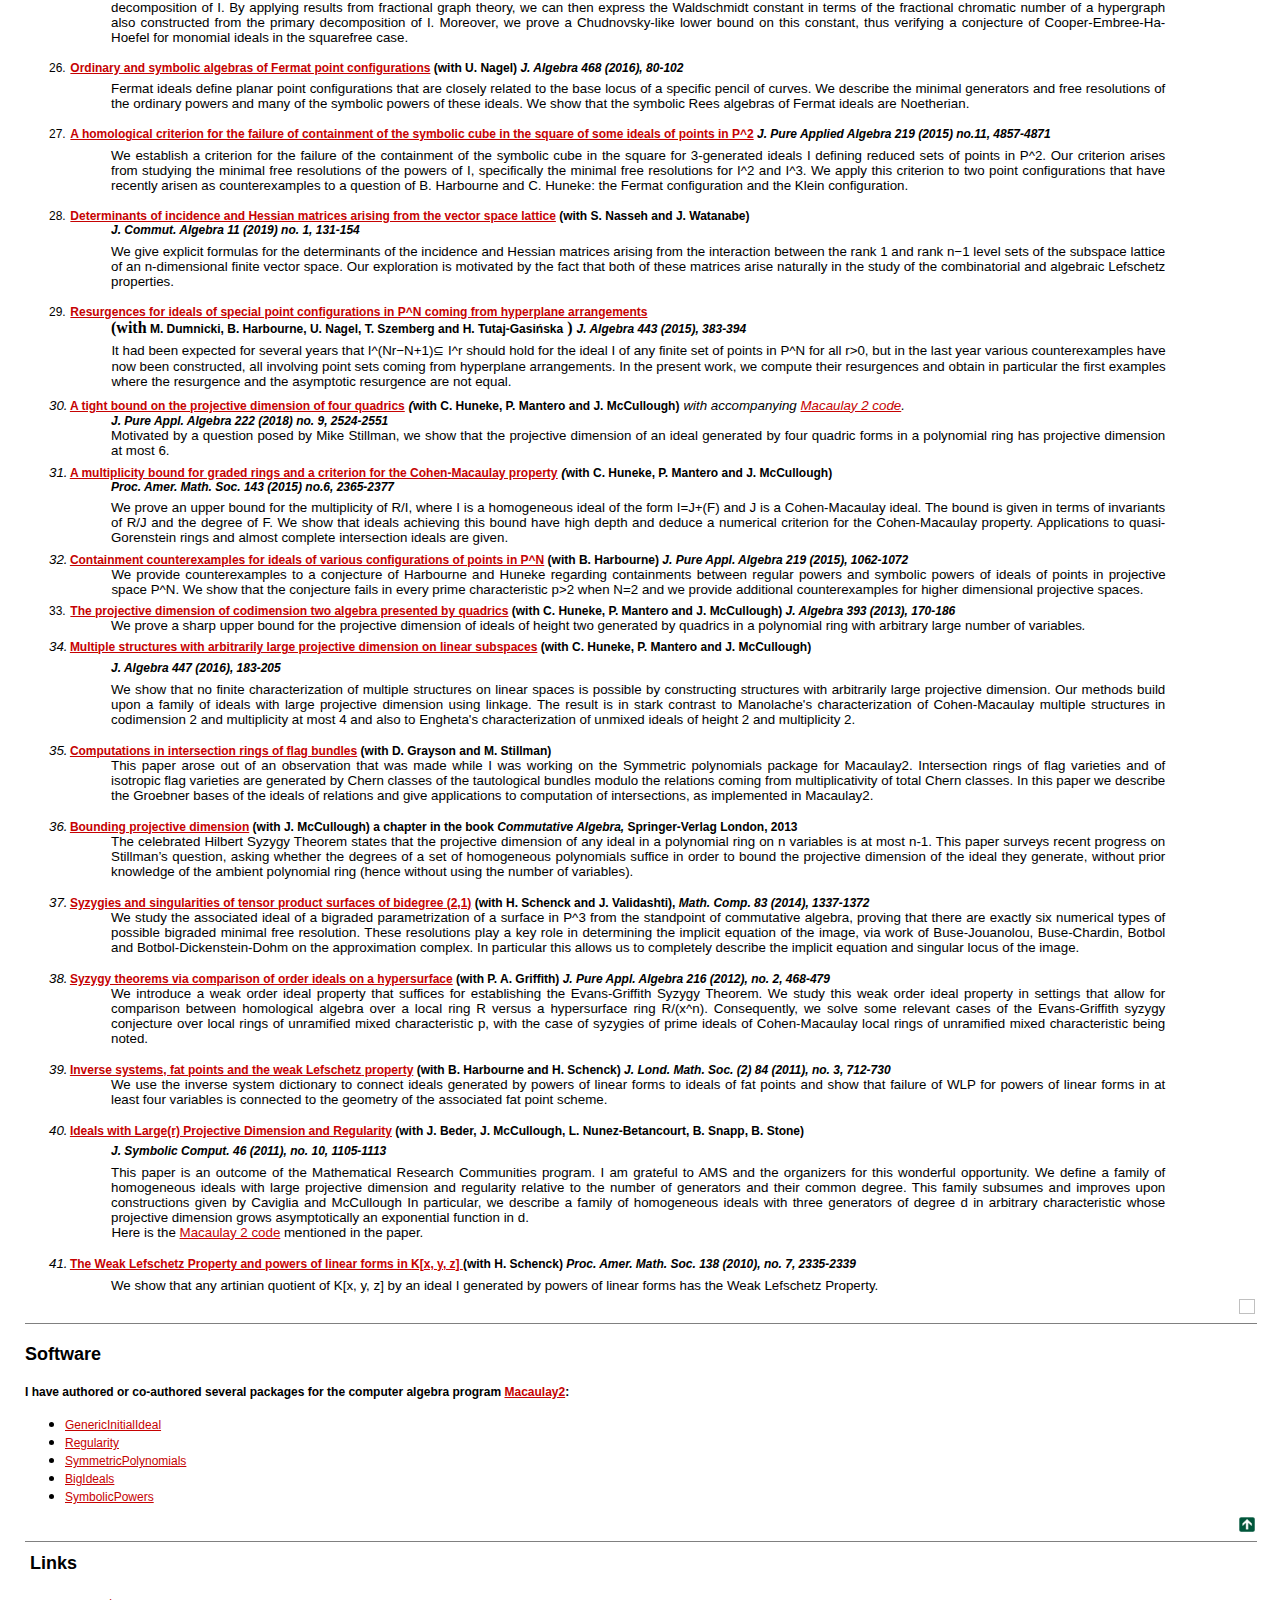
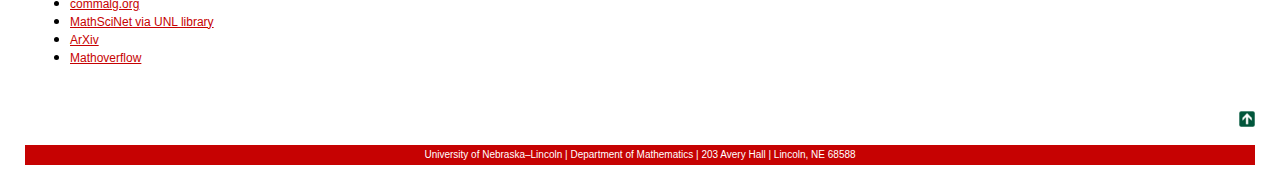
==== commit 44cf2224: "fix some ? characters" ====
--- a/index.html
+++ b/index.html
@@ -2360,7 +2360,7 @@
        href="https://www.nkuzmanovski.com/">Nik <span class=SpellE>Kuzmanovski</span></a>
        </span></b><span style='font-size:9.0pt;font-family:"Verdana",sans-serif;
        mso-fareast-font-family:"Times New Roman";mso-bidi-font-weight:bold'>(co-advised
-       with Jamie Radcliffe) � G.C Young and W.H. Young award (2022-2023)<b><o:p></o:p></b></span></li>
+       with Jamie Radcliffe) - G.C Young and W.H. Young award (2022-2023)<b><o:p></o:p></b></span></li>
    <li class=MsoNormal style='margin-bottom:0in;margin-bottom:.0001pt;
        mso-list:l1 level1 lfo3;tab-stops:list .5in'><b><span style='font-size:
        9.0pt;font-family:"Verdana",sans-serif;mso-fareast-font-family:"Times New Roman"'><a
@@ -2384,9 +2384,9 @@
        mso-list:l1 level1 lfo3;tab-stops:list .5in'><b><span style='font-size:
        9.0pt;font-family:"Verdana",sans-serif;mso-fareast-font-family:"Times New Roman"'>Joey
        Becker</span></b><b><span style='font-family:"Verdana",sans-serif;
-       mso-fareast-font-family:"Times New Roman"'> � </span></b><span
+       mso-fareast-font-family:"Times New Roman"'> - </span></b><span
        style='font-size:9.0pt;font-family:"Verdana",sans-serif;mso-fareast-font-family:
-       "Times New Roman";mso-bidi-font-weight:bold'>Chair�s prize for best
+       "Times New Roman";mso-bidi-font-weight:bold'>Chair's prize for best
        graduating math major (2015)</span><span style='mso-fareast-font-family:
        "Times New Roman"'><o:p></o:p></span></li>
    <li class=MsoNormal style='margin-bottom:0in;margin-bottom:.0001pt;
@@ -2401,7 +2401,7 @@
    <li class=MsoNormal style='margin-bottom:0in;margin-bottom:.0001pt;
        mso-list:l1 level1 lfo3;tab-stops:list .5in'><b><span style='font-size:
        9.0pt;font-family:"Verdana",sans-serif;mso-fareast-font-family:"Times New Roman"'>Helena
-       Holland �</span></b><span style='mso-fareast-font-family:"Times New Roman"'>
+       Holland -</span></b><span style='mso-fareast-font-family:"Times New Roman"'>
        honors thesis in progress<o:p></o:p></span></li>
   </ul>
   <h2><span style='font-size:9.0pt;font-family:"Verdana",sans-serif;mso-fareast-font-family:
